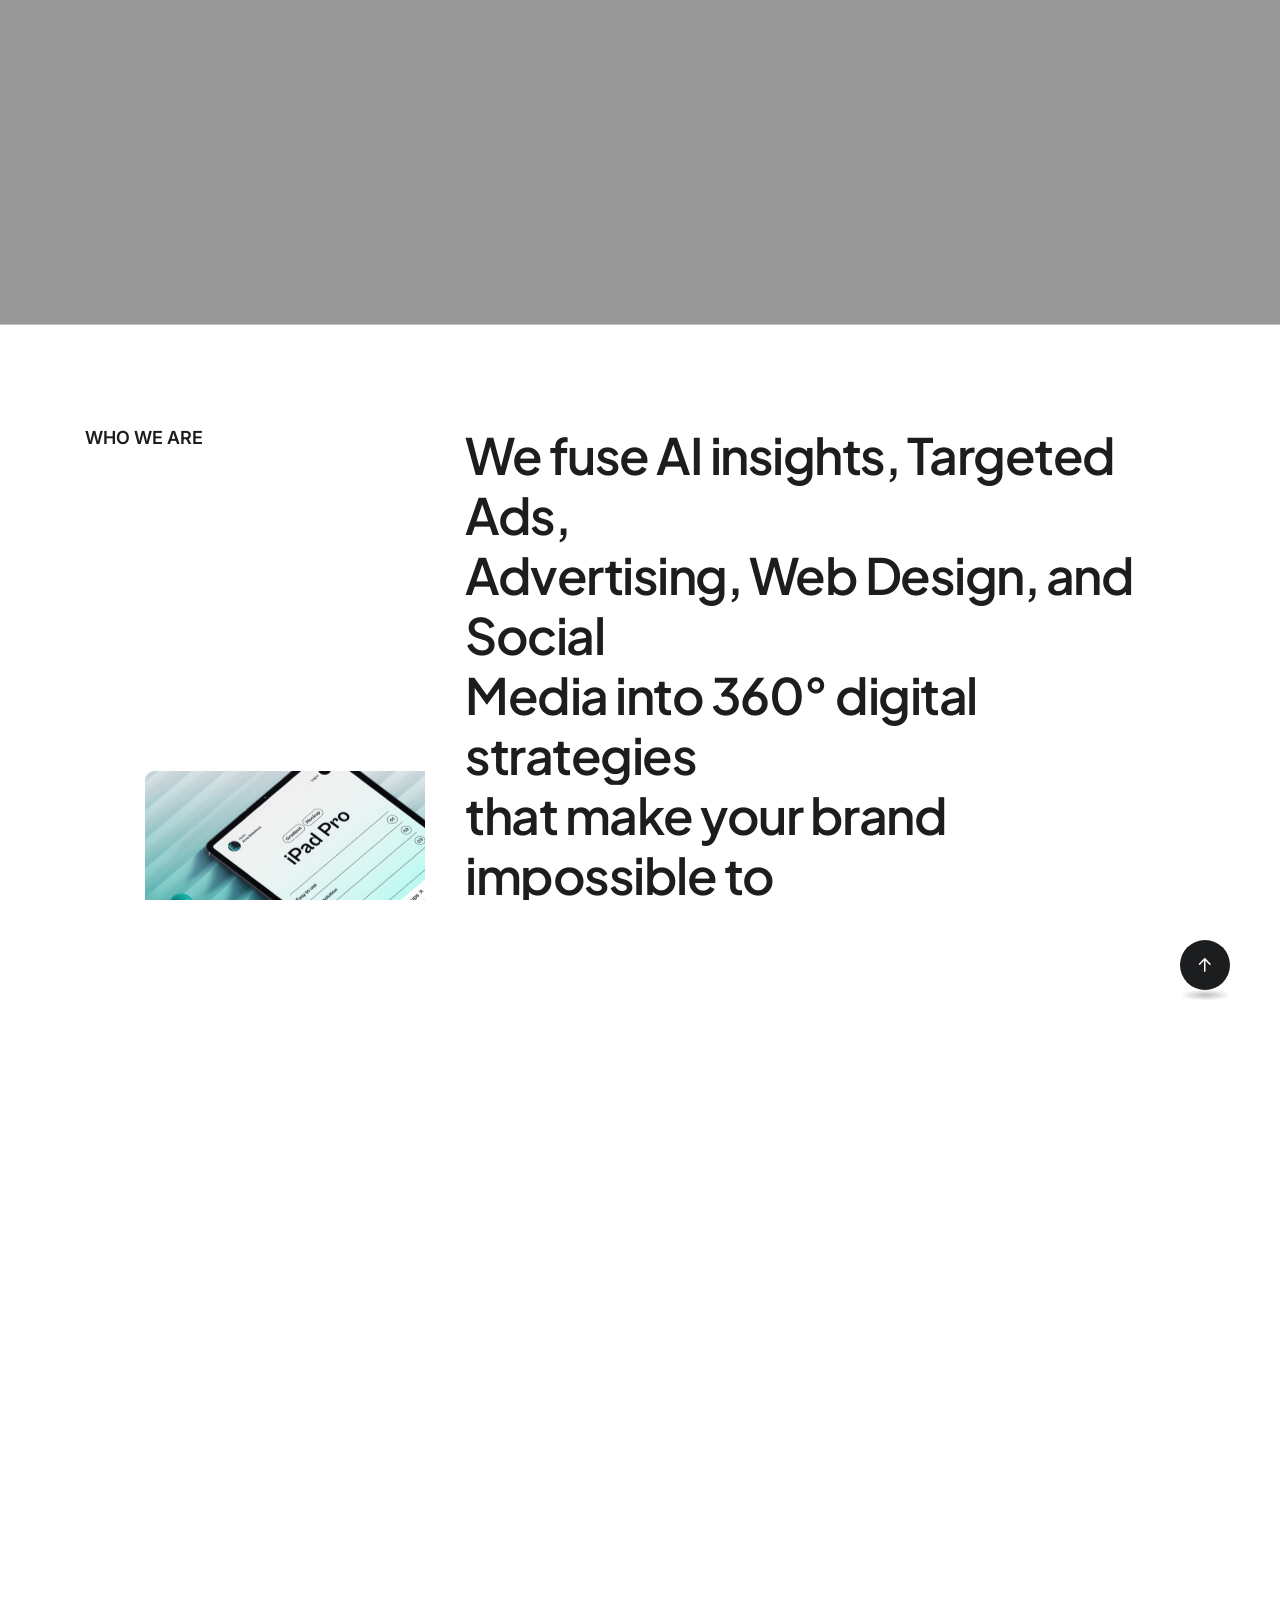
==== index.html @ 18d7c1dc "Initial commit: Hero section redesign" ====
<!doctype html>
<html class="no-js" lang="zxx">

<head>
    <meta charset="utf-8">
    <meta http-equiv="x-ua-compatible" content="ie=edge">
    <title>Dexze | AI-Powered 360° Creative Studio</title>
    <meta name="description"
        content="Dexze is a full-service creative agency specializing in branding, UI/UX design, website development, digital marketing, and creative production for modern businesses.">
    <meta name="keywords"
        content="creative agency, branding agency, UI/UX design, web development, digital marketing, creative production,branding agency, brand strategy agency, brand identity design, brand development company, brand strategy services, branding agency for startups, brand identity design services, brand strategy consulting, startup branding agency, brand positioning services, brand naming services, brand guidelines design, brand storytelling services, graphic design, logo design, brand strategy, digital agency, marketing agency, creative services,
    branding agency for startups, brand strategy agency, brand identity design agency, corporate branding agency, brand development company, brand strategy consulting services, brand identity design services, startup branding agency India, brand positioning strategy services, brand transformation agency, brand storytelling agency, graphic design agency, creative design agency, brand design agency, 
    logo design agency, marketing collateral design services, brochure design agency, packaging design services, corporate design agency, visual identity design services, UI UX design agency, product design agency, digital product design services, SaaS UI UX design agency, mobile app UX design services, enterprise UX design agency, website UX optimization services, product UX design company, 
    website development company, custom website development, web design agency, startup website development company, ecommerce website development company, corporate website design services, custom web application development, business website development services, mobile app development company, hybrid mobile app development, custom mobile app development, startup app development company, SaaS mobile app development, enterprise mobile app development, iOS and Android app development services, performance marketing agency, performance marketing services, ROI driven marketing agency, Google Ads management agency, Facebook ads marketing agency, PPC marketing services, lead generation marketing agency, paid advertising management services, growth marketing agency, social media marketing agency, social media management services, Instagram marketing agency, LinkedIn marketing services, social media advertising agency, social media growth agency, social media branding services, video production company, commercial video production, corporate video production, brand video production agency, promotional video, production services, UGC videos, content creation, social media video production company, product video production services, advertising video production, content production agency, creative production company, brand content creation agency, social media content production, marketing content creation services, personal branding agency, CEO personal branding services, LinkedIn personal branding services, executive branding agency, founder branding services, startup branding agency, startup marketing agency, startup product design agency, startup website development company, startup digital marketing agency, creative agency in India, branding agency in India, UI UX design agency in India, digital marketing agency India, video production company India.">
    <meta name="author" content="Dexze">
    <meta name="viewport" content="width=device-width, initial-scale=1">

    <link rel="shortcut icon" type="image/x-icon" href="assets/img/logo/favicon.png" <!-- Place favicon.ico in the root
        directory -->

    <!--<< Bootstrap min.css >>-->
    <link rel="stylesheet" href="assets/css/bootstrap.min.css">
    <!--<< magnific-popup.css >>-->
    <link rel="stylesheet" href="assets/css/magnific-popup.css">
    <!--<< fontawesome-all.min.css >>-->
    <link rel="stylesheet" href="assets/css/fontawesome-all.min.css">
    <!--<< swiper-bundle.min.css >>-->
    <link rel="stylesheet" href="assets/css/swiper-bundle.min.css">
    <!--<< odometer.css >>-->
    <link rel="stylesheet" href="assets/css/odometer.css">
    <!--<< ion.rangeSlider.min.css >>-->
    <link rel="stylesheet" href="assets/css/ion.rangeSlider.min.css">
    <!--<< effect-slicer.css >>-->
    <link rel="stylesheet" href="assets/css/effect-slicer.css">
    <!--<< animate.css >>-->
    <link rel="stylesheet" href="assets/css/animate.css">
    <!--<< default.css >>-->
    <link rel="stylesheet" href="assets/css/defauls-spacing.css">
    <!--<< main.css >>-->
    <link rel="stylesheet" href="assets/css/main.css">

    <style>
        .td-hero-btn-black {
            display: inline-block;
            background-color: #000;
            color: #fff !important;
            padding: 16px 40px;
            border-radius: 50px;
            font-weight: 600;
            text-transform: uppercase;
            font-size: 16px;
            letter-spacing: 1px;
            transition: all 0.3s ease;
            border: 2px solid #000;
            text-decoration: none;
            line-height: 1;
        }

        .td-hero-btn-black:hover {
            background-color: #fff;
            color: #000 !important;
            border-color: #000;
            transform: translateY(-3px);
            box-shadow: 0 10px 20px rgba(0, 0, 0, 0.1);
        }
    </style>
</head>

<body>




    <!-- Scroll-top -->
    <button class="scroll__top scroll-to-target" data-target="html">
        <i class="fa-sharp fa-regular fa-arrow-up"></i>
    </button>
    <!-- Scroll-top-end-->

    <div id="smooth-wrapper">
        <div id="smooth-content">
            <!-- main-area -->
            <main>
                <!-- td-hero-area-start -->
                <div class="td-hero-area td-hero-spacing p-relative fix z-index-1">
                    <div class="td-hero-video-wrap">
                        <video autoplay muted loop playsinline class="td-hero-video">
                            <source src="assets/dexze-home.mp4" type="video/mp4">
                        </video>
                        <div class="td-hero-video-overlay"></div>
                    </div>
                    <!-- <div class="hero-top-contact">
                        <a href="contact.html">CONTACT US ></a>
                    </div> -->
                    <div class="container-fluid">
                        <div class="row justify-content-center align-items-center" style="min-height: 100vh;">
                            <div class="col-12">
                                <div class="td-hero-content">
                                    <div class="td-hero-title text-center  wow fadeInUp" data-wow-delay=".5s"
                                        data-wow-duration="1s">
                                        <h1 class="td-hero-dexze-text">DEXZE</h1>
                                    </div>
                                </div>
                            </div>
                        </div>
                    </div>

                    <div class="pill-navbar-wrap">
                        <div class="pill-navbar">
                            <div class="pill-group">
                                <a href="index.html" class="pill-link">Home</a>
                                <a href="about.html" class="pill-link">About</a>
                                <a href="service.html" class="pill-link">Services</a>
                                <a href="work.html" class="pill-link">Work</a>
                                <a href="contact.html" class="pill-link">Contact</a>
                            </div>
                            <div class="pill-group">
                                <a href="contact.html" class="pill-link">Let's Talk</a>
                            </div>
                        </div>
                    </div>
                </div>
                <!-- td-hero-area-end -->

                <!-- td-about-area-start -->
                <div class="td-about-area pt-150 pb-50">
                    <div class="container">
                        <div class="row">
                            <div class="col-lg-4">
                                <div class="td-about-left mb-30">
                                    <span>WHO WE ARE</span>
                                    <div class="td-about-left-thumb ml-60 fix td-rounded-10">
                                        <img data-speed=".9" src="assets/img/about/thumb.jpg" alt="">
                                    </div>
                                </div>
                            </div>
                            <div class="col-lg-8">
                                <div class="td-about-content mb-30">
                                    <h2 class="td-about-title mb-30 td-text-invert">We fuse AI insights, Targeted Ads,
                                        Advertising, Web Design, and Social Media into 360° digital strategies that make
                                        your brand impossible to ignore.
                                    </h2>
                                    <p class="mb-45">Your marketing shouldn't feel disconnected. From cinematic video
                                        production and targeted advertising to complete web and social ecosystems, we
                                        bring your entire digital presence under one roof. We use cutting-edge AI to
                                        streamline your creative assets and maximize your ROI across every platform.</p>
                                    <div class="td-btn-group mb-35">
                                        <a class="td-btn-circle" href="about.html">
                                            <i class="fa-solid fa-arrow-right"></i>
                                        </a>
                                        <a class="td-btn-2 td-btn-primary" href="about.html">ABOUT US</a>
                                        <a class="td-btn-circle" href="about.html">
                                            <i class="fa-solid fa-arrow-right"></i>
                                        </a>
                                    </div>
                                    <div class="td-about-thumb-wrap d-flex align-items-center justify-content-end">
                                        <div class="mr-150 td-about-shape">
                                            <img class="td-live-anim-spin" src="assets/img/about/shape.png" alt="">
                                        </div>
                                        <div class="td-about-thumb fix td-rounded-10">
                                            <img data-speed=".9" src="assets/img/about/thumb-2.jpg" alt="">
                                        </div>
                                    </div>
                                </div>
                            </div>
                        </div>
                    </div>
                </div>
                <!-- td-about-area-end -->

                <!-- td-service-6-area-start -->
                <div class="td-service-6-area pt-150 pb-200">
                    <div class="container">
                        <div class="row align-items-end">
                            <div class="col-lg-8">
                                <div class="td-service-6-title-wrap mb-30">
                                    <span class="td-section-6-subtitle mb-20 d-inline-block">OUR SERVICES</span>
                                    <h2 class="td-section-6-bigtitle td-text-opacity"><a
                                            style="color: black;">EXPLORE<br> OUR SERVICE</a></h2>
                                </div>
                            </div>
                            <div class="col-lg-4">
                                <div class="td-service-6-title-text mr-80 mb-35">
                                    <p class="td-section-6-text mb-30">We're a AI-powered 360 creative studio
                                        fueled by passion and innovation. </p>
                                    <p class="td-section-6-text">We exist to make creative work matter & where strategy,
                                        craft, and culture come together for brands that want to leave a mark. </p>
                                </div>
                            </div>
                            <div class="col-12 pt-55">
                                <div class="td-service-6-item">
                                    <div class="row">
                                        <div class="col-lg-5">
                                            <div class="td-service-6-item-title mb-15">
                                                <span class="d-inline-block mr-80">01</span>
                                                <h3>SEO<br> Marketing</h3>
                                            </div>
                                        </div>
                                        <div class="col-lg-5">
                                            <div class="td-service-6-text mb-15">
                                                <p>We immerse ourselves in your issues and we put our<br>
                                                    knowledge and expertise at your service</p>
                                            </div>
                                        </div>
                                        <div class="col-lg-2">
                                            <div class="td-service-6-btn text-lg-center mb-15">
                                                <a href="service-details.html">
                                                    <svg width="14" height="14" viewBox="0 0 14 14" fill="none"
                                                        xmlns="http://www.w3.org/2000/svg">
                                                        <path d="M1 13L13 1" stroke="#063231" stroke-width="1.5"
                                                            stroke-linecap="round" stroke-linejoin="round" />
                                                        <path d="M1 1H13V13" stroke="#063231" stroke-width="1.5"
                                                            stroke-linecap="round" stroke-linejoin="round" />
                                                    </svg>
                                                </a>
                                            </div>
                                        </div>
                                    </div>
                                </div>
                                <div class="td-service-6-item">
                                    <div class="row">
                                        <div class="col-lg-5">
                                            <div class="td-service-6-item-title mb-15">
                                                <span class="d-inline-block mr-80">02</span>
                                                <h3>Social<br> Marketing</h3>
                                            </div>
                                        </div>
                                        <div class="col-lg-5">
                                            <div class="td-service-6-text mb-15">
                                                <p>We immerse ourselves in your issues and we put our<br>
                                                    knowledge and expertise at your service</p>
                                            </div>
                                        </div>
                                        <div class="col-lg-2">
                                            <div class="td-service-6-btn text-lg-center mb-15">
                                                <a href="service-details.html">
                                                    <svg width="14" height="14" viewBox="0 0 14 14" fill="none"
                                                        xmlns="http://www.w3.org/2000/svg">
                                                        <path d="M1 13L13 1" stroke="#063231" stroke-width="1.5"
                                                            stroke-linecap="round" stroke-linejoin="round" />
                                                        <path d="M1 1H13V13" stroke="#063231" stroke-width="1.5"
                                                            stroke-linecap="round" stroke-linejoin="round" />
                                                    </svg>
                                                </a>
                                            </div>
                                        </div>
                                    </div>
                                </div>
                                <div class="td-service-6-item">
                                    <div class="row">
                                        <div class="col-lg-5">
                                            <div class="td-service-6-item-title mb-15">
                                                <span class="d-inline-block mr-80">03</span>
                                                <h3>Content<br> Marketing</h3>
                                            </div>
                                        </div>
                                        <div class="col-lg-5">
                                            <div class="td-service-6-text mb-15">
                                                <p>We immerse ourselves in your issues and we put our<br>
                                                    knowledge and expertise at your service</p>
                                            </div>
                                        </div>
                                        <div class="col-lg-2">
                                            <div class="td-service-6-btn text-lg-center mb-15">
                                                <a href="service-details.html">
                                                    <svg width="14" height="14" viewBox="0 0 14 14" fill="none"
                                                        xmlns="http://www.w3.org/2000/svg">
                                                        <path d="M1 13L13 1" stroke="#063231" stroke-width="1.5"
                                                            stroke-linecap="round" stroke-linejoin="round" />
                                                        <path d="M1 1H13V13" stroke="#063231" stroke-width="1.5"
                                                            stroke-linecap="round" stroke-linejoin="round" />
                                                    </svg>
                                                </a>
                                            </div>
                                        </div>
                                    </div>
                                </div>
                                <div class="td-service-6-item">
                                    <div class="row">
                                        <div class="col-lg-5">
                                            <div class="td-service-6-item-title mb-15">
                                                <span class="d-inline-block mr-80">04</span>
                                                <h3>Email<br> Marketing</h3>
                                            </div>
                                        </div>
                                        <div class="col-lg-5">
                                            <div class="td-service-6-text mb-15">
                                                <p>We immerse ourselves in your issues and we put our<br>
                                                    knowledge and expertise at your service</p>
                                            </div>
                                        </div>
                                        <div class="col-lg-2">
                                            <div class="td-service-6-btn text-lg-center mb-15">
                                                <a href="service-details.html">
                                                    <svg width="14" height="14" viewBox="0 0 14 14" fill="none"
                                                        xmlns="http://www.w3.org/2000/svg">
                                                        <path d="M1 13L13 1" stroke="#063231" stroke-width="1.5"
                                                            stroke-linecap="round" stroke-linejoin="round" />
                                                        <path d="M1 1H13V13" stroke="#063231" stroke-width="1.5"
                                                            stroke-linecap="round" stroke-linejoin="round" />
                                                    </svg>
                                                </a>
                                            </div>
                                        </div>
                                    </div>
                                </div>
                                <div class="td-btn-group justify-content-center  td-btn-group-yellow pt-100">
                                    <a class="td-btn-circle" href="service.html">
                                        <i class="fa-solid fa-arrow-right"></i>
                                    </a>
                                    <a class="td-btn-2 td-btn-primary" href="service.html">View all</a>
                                    <a class="td-btn-circle" href="service.html">
                                        <i class="fa-solid fa-arrow-right"></i>
                                    </a>
                                </div>


                            </div>
                        </div>
                    </div>

                </div>

                <!-- td-service-6-area-end -->
                <!-- td-achievement-area-start -->
                <div class="td-achievement-area include-bg pt-155 pb-130" data-background="assets/img/achivment/bg.jpg">
                    <div class="container">
                        <div class="row justify-content-center mb-60">
                            <div class="col-xl-8 col-lg-10">
                                <div class="td-achievement-title-wrap text-center mb-60 td-title-anim">
                                    <span class="td-section-2-subtitle mb-30 d-block">// Parody working process</span>
                                    <h2 class="td-section-2-title d-inline-block mb-30">Amazing interactive design
                                        and user experience for
                                        better <span>productivity</span></h2>
                                    <div class="td-btn-group justify-content-center  td-btn-group-yellow">
                                        <a class="td-btn-circle" href="contact.html">
                                            <i class="fa-solid fa-arrow-right"></i>
                                        </a>
                                        <a class="td-btn-2 td-btn-primary" href="contact.html">LET’S GET CONNECTED</a>
                                        <a class="td-btn-circle" href="contact.html">
                                            <i class="fa-solid fa-arrow-right"></i>
                                        </a>
                                    </div>
                                </div>
                            </div>
                        </div>
                        <div class="row">
                            <div class="col-lg-3 col-md-6 cil-sm-6 wow fadeInUp" data-wow-delay=".3s"
                                data-wow-duration="1s">
                                <div class="td-achievement-item text-center mb-30">
                                    <img class="mb-20" src="assets/img/achivment/icon.png" alt="">
                                    <p>100% Job Success on <br>Upwork</p>
                                </div>
                            </div>
                            <div class="col-lg-3 col-md-6 cil-sm-6 wow fadeInUp" data-wow-delay=".5s"
                                data-wow-duration="1s">
                                <div class="td-achievement-item text-center mb-30">
                                    <img class="mb-20" src="assets/img/achivment/icon-2.png" alt="">
                                    <p>5 Stars Rating on<br> GoodFirms</p>
                                </div>
                            </div>
                            <div class="col-lg-3 col-md-6 cil-sm-6 wow fadeInUp" data-wow-delay=".7s"
                                data-wow-duration="1s">
                                <div class="td-achievement-item text-center mb-30">
                                    <img class="mb-20" src="assets/img/achivment/icon-3.png" alt="">
                                    <p>Top 100 Global Companies<br> on Clutch</p>
                                </div>
                            </div>
                            <div class="col-lg-3 col-md-6 cil-sm-6 wow fadeInUp" data-wow-delay=".9s"
                                data-wow-duration="1s">
                                <div class="td-achievement-item text-center mb-30">
                                    <img class="mb-20" src="assets/img/achivment/icon-4.png" alt="">
                                    <p>#1 Team in the world<br> on Dribbble</p>
                                </div>
                            </div>
                        </div>
                    </div>
                </div>
                <!-- td-portfolio-area-start -->
                <div class="td-portfolio-area pt-125">
                    <h2 class="td-portfolio-2-bigtitle td-split-text td-split-in-right">Work</h2>
                    <div class="td-portfolio-2-slider-wrap mb-10">
                        <div class="swiper-container td-portfolio-2-slider">
                            <div class="swiper-wrapper slide-transtion">
                                <div class="swiper-slide">
                                    <div class="td-portfolio-2-item p-relative">
                                        <div class="td-portfolio-2-thumb fix">
                                            <img src="assets/img/portfolio/2/thumb.jpg" alt="">
                                        </div>
                                        <div class="td-portfolio-2-content">
                                            <div class="dates mb-10">
                                                <span>2024</span>
                                                <span class="dot"></span>
                                                <span>Parody</span>
                                            </div>
                                            <a class="title" href="portfolio-details.html">Colyfate tent</a>
                                        </div>
                                    </div>
                                </div>
                                <div class="swiper-slide">
                                    <div class="td-portfolio-2-item p-relative">
                                        <div class="td-portfolio-2-thumb fix">
                                            <img src="assets/img/portfolio/2/thumb-2.jpg" alt="">
                                        </div>
                                        <div class="td-portfolio-2-content">
                                            <div class="dates mb-10">
                                                <span>2024</span>
                                                <span class="dot"></span>
                                                <span>Parody</span>
                                            </div>
                                            <a class="title" href="portfolio-details.html">Colyfate tent</a>
                                        </div>
                                    </div>
                                </div>
                                <div class="swiper-slide">
                                    <div class="td-portfolio-2-item p-relative">
                                        <div class="td-portfolio-2-thumb fix">
                                            <img src="assets/img/portfolio/2/thumb-3.jpg" alt="">
                                        </div>
                                        <div class="td-portfolio-2-content">
                                            <div class="dates mb-10">
                                                <span>2024</span>
                                                <span class="dot"></span>
                                                <span>Parody</span>
                                            </div>
                                            <a class="title" href="portfolio-details.html">Colyfate tent</a>
                                        </div>
                                    </div>
                                </div>
                                <div class="swiper-slide">
                                    <div class="td-portfolio-2-item p-relative">
                                        <div class="td-portfolio-2-thumb fix">
                                            <img src="assets/img/portfolio/2/thumb-4.jpg" alt="">
                                        </div>
                                        <div class="td-portfolio-2-content">
                                            <div class="dates mb-10">
                                                <span>2024</span>
                                                <span class="dot"></span>
                                                <span>Parody</span>
                                            </div>
                                            <a class="title" href="portfolio-details.html">Colyfate tent</a>
                                        </div>
                                    </div>
                                </div>
                                <div class="swiper-slide">
                                    <div class="td-portfolio-2-item p-relative">
                                        <div class="td-portfolio-2-thumb fix">
                                            <img src="assets/img/portfolio/2/thumb-5.jpg" alt="">
                                        </div>
                                        <div class="td-portfolio-2-content">
                                            <div class="dates mb-10">
                                                <span>2024</span>
                                                <span class="dot"></span>
                                                <span>Parody</span>
                                            </div>
                                            <a class="title" href="portfolio-details.html">Colyfate tent</a>
                                        </div>
                                    </div>
                                </div>
                                <div class="swiper-slide">
                                    <div class="td-portfolio-2-item p-relative">
                                        <div class="td-portfolio-2-thumb fix">
                                            <img src="assets/img/portfolio/2/thumb-6.jpg" alt="">
                                        </div>
                                        <div class="td-portfolio-2-content">
                                            <div class="dates mb-10">
                                                <span>2024</span>
                                                <span class="dot"></span>
                                                <span>Parody</span>
                                            </div>
                                            <a class="title" href="portfolio-details.html">Colyfate tent</a>
                                        </div>
                                    </div>
                                </div>
                                <div class="swiper-slide">
                                    <div class="td-portfolio-2-item p-relative">
                                        <div class="td-portfolio-2-thumb fix">
                                            <img src="assets/img/portfolio/2/thumb-7.jpg" alt="">
                                        </div>
                                        <div class="td-portfolio-2-content">
                                            <div class="dates mb-10">
                                                <span>2024</span>
                                                <span class="dot"></span>
                                                <span>Parody</span>
                                            </div>
                                            <a class="title" href="portfolio-details.html">Colyfate tent</a>
                                        </div>
                                    </div>
                                </div>
                                <div class="swiper-slide">
                                    <div class="td-portfolio-2-item p-relative">
                                        <div class="td-portfolio-2-thumb fix">
                                            <img src="assets/img/portfolio/2/thumb-8.jpg" alt="">
                                        </div>
                                        <div class="td-portfolio-2-content">
                                            <div class="dates mb-10">
                                                <span>2024</span>
                                                <span class="dot"></span>
                                                <span>Parody</span>
                                            </div>
                                            <a class="title" href="portfolio-details.html">Colyfate tent</a>
                                        </div>
                                    </div>
                                </div>
                            </div>
                        </div>
                    </div>
                    <div class="td-portfolio-2-slider-wrap">
                        <div class="swiper-container td-portfolio-2-slider-2" dir="rtl">
                            <div class="swiper-wrapper slide-transtion">
                                <div class="swiper-slide">
                                    <div class="td-portfolio-2-item p-relative">
                                        <div class="td-portfolio-2-thumb fix">
                                            <img src="assets/img/portfolio/2/thumb-7.jpg" alt="">
                                        </div>
                                        <div class="td-portfolio-2-content">
                                            <div class="dates mb-10">
                                                <span>2024</span>
                                                <span class="dot"></span>
                                                <span>Parody</span>
                                            </div>
                                            <a class="title" href="portfolio-details.html">Colyfate tent</a>
                                        </div>
                                    </div>
                                </div>
                                <div class="swiper-slide">
                                    <div class="td-portfolio-2-item p-relative">
                                        <div class="td-portfolio-2-thumb fix">
                                            <img src="assets/img/portfolio/2/thumb-8.jpg" alt="">
                                        </div>
                                        <div class="td-portfolio-2-content">
                                            <div class="dates mb-10">
                                                <span>2024</span>
                                                <span class="dot"></span>
                                                <span>Parody</span>
                                            </div>
                                            <a class="title" href="portfolio-details.html">Colyfate tent</a>
                                        </div>
                                    </div>
                                </div>
                                <div class="swiper-slide">
                                    <div class="td-portfolio-2-item p-relative">
                                        <div class="td-portfolio-2-thumb fix">
                                            <img src="assets/img/portfolio/2/thumb.jpg" alt="">
                                        </div>
                                        <div class="td-portfolio-2-content">
                                            <div class="dates mb-10">
                                                <span>2024</span>
                                                <span class="dot"></span>
                                                <span>Parody</span>
                                            </div>
                                            <a class="title" href="portfolio-details.html">Colyfate tent</a>
                                        </div>
                                    </div>
                                </div>
                                <div class="swiper-slide">
                                    <div class="td-portfolio-2-item p-relative">
                                        <div class="td-portfolio-2-thumb fix">
                                            <img src="assets/img/portfolio/2/thumb-2.jpg" alt="">
                                        </div>
                                        <div class="td-portfolio-2-content">
                                            <div class="dates mb-10">
                                                <span>2024</span>
                                                <span class="dot"></span>
                                                <span>Parody</span>
                                            </div>
                                            <a class="title" href="portfolio-details.html">Colyfate tent</a>
                                        </div>
                                    </div>
                                </div>
                                <div class="swiper-slide">
                                    <div class="td-portfolio-2-item p-relative">
                                        <div class="td-portfolio-2-thumb fix">
                                            <img src="assets/img/portfolio/2/thumb-3.jpg" alt="">
                                        </div>
                                        <div class="td-portfolio-2-content">
                                            <div class="dates mb-10">
                                                <span>2024</span>
                                                <span class="dot"></span>
                                                <span>Parody</span>
                                            </div>
                                            <a class="title" href="portfolio-details.html">Colyfate tent</a>
                                        </div>
                                    </div>
                                </div>
                                <div class="swiper-slide">
                                    <div class="td-portfolio-2-item p-relative">
                                        <div class="td-portfolio-2-thumb fix">
                                            <img src="assets/img/portfolio/2/thumb-4.jpg" alt="">
                                        </div>
                                        <div class="td-portfolio-2-content">
                                            <div class="dates mb-10">
                                                <span>2024</span>
                                                <span class="dot"></span>
                                                <span>Parody</span>
                                            </div>
                                            <a class="title" href="portfolio-details.html">Colyfate tent</a>
                                        </div>
                                    </div>
                                </div>
                                <div class="swiper-slide">
                                    <div class="td-portfolio-2-item p-relative">
                                        <div class="td-portfolio-2-thumb fix">
                                            <img src="assets/img/portfolio/2/thumb-5.jpg" alt="">
                                        </div>
                                        <div class="td-portfolio-2-content">
                                            <div class="dates mb-10">
                                                <span>2024</span>
                                                <span class="dot"></span>
                                                <span>Parody</span>
                                            </div>
                                            <a class="title" href="portfolio-details.html">Colyfate tent</a>
                                        </div>
                                    </div>
                                </div>
                                <div class="swiper-slide">
                                    <div class="td-portfolio-2-item p-relative">
                                        <div class="td-portfolio-2-thumb fix">
                                            <img src="assets/img/portfolio/2/thumb-6.jpg" alt="">
                                        </div>
                                        <div class="td-portfolio-2-content">
                                            <div class="dates mb-10">
                                                <span>2024</span>
                                                <span class="dot"></span>
                                                <span>Parody</span>
                                            </div>
                                            <a class="title" href="portfolio-details.html">Colyfate tent</a>
                                        </div>
                                    </div>
                                </div>
                            </div>
                        </div>
                    </div>
                </div>
                <!-- td-portfolio-area-end -->

                <!-- td-counter-area-start -->
                <div class="td-counter-area td-counter-2-wrap pt-200 pb-160">
                    <div class="container">
                        <div class="row gx-0">
                            <div class="col-xl-3 col-lg-6 col-md-6">
                                <div class="td-counter-4-item p-relative">
                                    <h2 class="title mb-135"><span class="odometer" data-count="500">0</span>+</h2>
                                    <div class="d-flex align-items-center justify-content-between">
                                        <h5 class="position">01</h5>
                                        <span class="para">Projects<br> completed</span>
                                    </div>
                                </div>
                            </div>
                            <div class="col-xl-3 col-lg-6 col-md-6">
                                <div class="td-counter-4-item p-relative">
                                    <h2 class="title mb-135"><span class="odometer" data-count="15">0</span>+</h2>
                                    <div class="d-flex align-items-center justify-content-between">
                                        <h5 class="position">02</h5>
                                        <span class="para">Years of <br> experience</span>
                                    </div>
                                </div>
                            </div>
                            <div class="col-xl-3 col-lg-6 col-md-6">
                                <div class="td-counter-4-item p-relative">
                                    <h2 class="title mb-135"><span class="odometer" data-count="2">0</span>K+</h2>
                                    <div class="d-flex align-items-center justify-content-between">
                                        <h5 class="position">03</h5>
                                        <span class="para">Happy <br> customers</span>
                                    </div>
                                </div>
                            </div>
                            <div class="col-xl-3 col-lg-6 col-md-6">
                                <div class="td-counter-4-item p-relative">
                                    <h2 class="title mb-135"><span class="odometer" data-count="5">0</span>+</h2>
                                    <div class="d-flex align-items-center justify-content-between">
                                        <h5 class="position">04</h5>
                                        <span class="para">Award <br> winning</span>
                                    </div>
                                </div>
                            </div>
                        </div>
                    </div>
                </div>
                <!-- td-counter-area-end -->


            </main>
            <!-- main-area-end -->

            <!-- footer-area-start -->
            <footer>
                <div class="td-footer-area pt-110 pb-15 td-footer-3-bg">
                    <div class="container">
                        <div class="row">
                            <div class="col-lg-6 mb-30">
                                <div class="td-footer-3-widget">
                                    <h2 class="td-footer-3-bigtitle">Entrust design<br> to <span>professionals</span>
                                    </h2>
                                </div>
                            </div>
                            <div class="col-lg-3 col-md-6 mb-30">
                                <div class="td-footer-3-widget">
                                    <h4 class="td-footer-3-title mb-15">INDIA</h4>
                                    <a class="links mb-40 d-inline-block" href="#">Hyderabad —<br> 785 15h Street,
                                        Office 478<br> Berlin, De 81566</a>
                                    <div class="td-footer-3-social">
                                        <a href="#"><i class="fa-brands fa-facebook-f"></i></a>
                                        <a href="#">
                                            <svg width="13" height="13" viewBox="0 0 16 16" fill="none"
                                                xmlns="http://www.w3.org/2000/svg">
                                                <path
                                                    d="M9.33161 6.77486L15.1688 0H13.7856L8.71722 5.8826L4.66907 0H0L6.12155 8.89546L0 16H1.38336L6.73581 9.78785L11.0109 16H15.68L9.33148 6.77486H9.33187H9.33161ZM7.43696 8.97374L6.81669 8.088L1.88171 1.03969H4.00634L7.98902 6.72789L8.60929 7.61362L13.7863 15.0074H11.6616L7.43709 8.974V8.97361L7.43696 8.97374Z"
                                                    fill="currentColor" />
                                            </svg>
                                        </a>
                                        <a href="#"><i class="fa-brands fa-linkedin-in"></i></a>
                                        <a href="#"><i class="fa-brands fa-instagram"></i></a>
                                    </div>
                                </div>
                            </div>
                            <div class="col-lg-3 col-md-6 mb-30">
                                <div class="td-footer-3-widget">
                                    <h4 class="td-footer-3-title mb-15">Say hello!</h4>
                                    <a class="links links-3 d-block mb-5" href="#">hello@dexze.com</a>
                                    <a class="links-2" href="tel:+1234567890">+91 888 666 9630</a>
                                </div>
                            </div>
                        </div>
                    </div>
                    <div class="container-fluid">
                        <div class="row">
                            <div class="col-lg-12">
                                <div class="text-center pt-20">
                                    <h2 class="td-footer-3-middle-title">D E X Z E </h2>
                                </div>
                            </div>
                        </div>
                    </div>
                    <div class="container">
                        <div class="row">
                            <div class="col-lg-8">
                                <div class="td-footer-3-menu mb-30">
                                    <ul>
                                        <li><a href="index.html">Home </a></li>
                                        <li><a href="service.html">What we do</a></li>
                                        <li><a href="about.html">About</a></li>
                                        <li><a href="#">Contact</a></li>
                                    </ul>
                                </div>
                            </div>
                            <div class="col-lg-4">
                                <div class="td-footer-3-copyright mb-30">
                                    <p>© 2026 <a href="https://dexze.com/">Dexze.</a> All Rights Reserved.</p>
                                </div>
                            </div>
                        </div>
                    </div>
                </div>
            </footer>


            <!-- footer-area-end -->
        </div>
    </div>



    <!-- JS here -->
    <!--<< jquery.Js >>-->
    <script src="assets/js/vendor/jquery.js"></script>
    <!--<< bootstrap.min.Js >>-->
    <script src="assets/js/bootstrap.min.js"></script>
    <!--<< gsap.Js >>-->
    <script src="assets/js/jsap/gsap.js"></script>
    <!--<< gsap-scroll-smoother.Js >>-->
    <script src="assets/js/jsap/gsap-scroll-smoother.js"></script>
    <!--<< gsap-scroll-trigger.Js >>-->
    <script src="assets/js/jsap/gsap-scroll-trigger.js"></script>
    <!--<< gsap-scroll-to-plugin.Js >>-->
    <script src="assets/js/jsap/gsap-scroll-to-plugin.js"></script>
    <!--<< gsap-split-text.Js >>-->
    <script src="assets/js/jsap/gsap-split-text.js"></script>
    <!--<< isotope.pkgd.min.Js >>-->
    <script src="assets/js/isotope.pkgd.min.js"></script>
    <!--<< ion.rangeSlider.min.Js >>-->
    <script src="assets/js/ion.rangeSlider.min.js"></script>
    <!--<< effect-slicer.Js >>-->
    <script src="assets/js/effect-slicer.js"></script>
    <!--<< imagesloaded.pkgd.min.Js >>-->
    <script src="assets/js/imagesloaded.pkgd.min.js"></script>
    <!--<< jquery.magnific-popup.min.Js >>-->
    <script src="assets/js/jquery.magnific-popup.min.js"></script>
    <!--<< jquery.odometer.min.Js >>-->
    <script src="assets/js/jquery.odometer.min.js"></script>
    <!--<< jquery-appear.Js >>-->
    <script src="assets/js/jquery-appear.js"></script>
    <!--<< swiper-bundle.min.Js >>-->
    <script src="assets/js/swiper-bundle.min.js"></script>
    <!--<< jquery.nice-select.min.Js >>-->
    <script src="assets/js/nice-select.js"></script>
    <!--<< wow.Js >>-->
    <script src="assets/js/wow.js"></script>
    <!--<< ajax-form.Js >>-->
    <script src="assets/js/ajax-form.js"></script>
    <!--<< main.Js >>-->
    <script src="assets/js/main.js"></script>
    <script>
        document.addEventListener('DOMContentLoaded', function () {
            // ========== Hero Video Parallax ==========
            const video = document.querySelector('.td-hero-video');

            if (video) {
                const isTouchDevice = 'ontouchstart' in window || navigator.maxTouchPoints > 0;

                if (!isTouchDevice) {
                    let targetX = 0;
                    let currentX = 0;

                    document.addEventListener('mousemove', (e) => {
                        targetX = (e.clientX / window.innerWidth - 0.5) * 160;
                    });

                    function animate() {
                        currentX += (targetX - currentX) * 0.08;
                        video.style.transform =
                            `scale(1.15) translate(${currentX}px, 0px)`;
                        requestAnimationFrame(animate);
                    }
                    animate();
                }
            }

            // Smooth Sticky Pill Navbar Logic (GSAP Pinning)
            const pillNavbar = document.querySelector('.pill-navbar-wrap');
            if (pillNavbar) {
                ScrollTrigger.create({
                    trigger: pillNavbar,
                    start: "top 20px", // Sticks when it reaches 20px from top
                    pin: true,
                    pinSpacing: false, // Don't push following content
                    endTrigger: "html",
                    end: "bottom bottom",
                    onEnter: () => pillNavbar.classList.add('is-sticky'),
                    onLeaveBack: () => pillNavbar.classList.remove('is-sticky'),
                });
            }
        });
    </script>
</body>

</html>
---- assets/css/ion.rangeSlider.min.css ----
/*! jQuery UI - v1.13.2 - 2022-07-14
* http://jqueryui.com
* Includes: core.css, accordion.css, autocomplete.css, menu.css, button.css, controlgroup.css, checkboxradio.css, datepicker.css, dialog.css, draggable.css, resizable.css, progressbar.css, selectable.css, selectmenu.css, slider.css, sortable.css, spinner.css, tabs.css, tooltip.css, theme.css
* To view and modify this theme, visit http://jqueryui.com/themeroller/?ffDefault=Arial%2CHelvetica%2Csans-serif&fsDefault=1em&fwDefault=normal&cornerRadius=3px&bgColorHeader=e9e9e9&bgTextureHeader=flat&borderColorHeader=dddddd&fcHeader=333333&iconColorHeader=444444&bgColorContent=ffffff&bgTextureContent=flat&borderColorContent=dddddd&fcContent=333333&iconColorContent=444444&bgColorDefault=f6f6f6&bgTextureDefault=flat&borderColorDefault=c5c5c5&fcDefault=454545&iconColorDefault=777777&bgColorHover=ededed&bgTextureHover=flat&borderColorHover=cccccc&fcHover=2b2b2b&iconColorHover=555555&bgColorActive=007fff&bgTextureActive=flat&borderColorActive=003eff&fcActive=ffffff&iconColorActive=ffffff&bgColorHighlight=fffa90&bgTextureHighlight=flat&borderColorHighlight=dad55e&fcHighlight=777620&iconColorHighlight=777620&bgColorError=fddfdf&bgTextureError=flat&borderColorError=f1a899&fcError=5f3f3f&iconColorError=cc0000&bgColorOverlay=aaaaaa&bgTextureOverlay=flat&bgImgOpacityOverlay=0&opacityOverlay=30&bgColorShadow=666666&bgTextureShadow=flat&bgImgOpacityShadow=0&opacityShadow=30&thicknessShadow=5px&offsetTopShadow=0px&offsetLeftShadow=0px&cornerRadiusShadow=8px
* Copyright jQuery Foundation and other contributors; Licensed MIT */

/* Layout helpers
----------------------------------*/
.ui-helper-hidden {
	display: none;
}
.ui-helper-hidden-accessible {
	border: 0;
	clip: rect(0 0 0 0);
	height: 1px;
	margin: -1px;
	overflow: hidden;
	padding: 0;
	position: absolute;
	width: 1px;
}
.ui-helper-reset {
	margin: 0;
	padding: 0;
	border: 0;
	outline: 0;
	line-height: 1.3;
	text-decoration: none;
	font-size: 100%;
	list-style: none;
}
.ui-helper-clearfix:before,
.ui-helper-clearfix:after {
	content: "";
	display: table;
	border-collapse: collapse;
}
.ui-helper-clearfix:after {
	clear: both;
}
.ui-helper-zfix {
	width: 100%;
	height: 100%;
	top: 0;
	left: 0;
	position: absolute;
	opacity: 0;
}

.ui-front {
	z-index: 100;
}


/* Interaction Cues
----------------------------------*/
.ui-state-disabled {
	cursor: default !important;
	pointer-events: none;
}


/* Icons
----------------------------------*/
.ui-icon {
	display: inline-block;
	vertical-align: middle;
	margin-top: -.25em;
	position: relative;
	text-indent: -99999px;
	overflow: hidden;
	background-repeat: no-repeat;
}

.ui-widget-icon-block {
	left: 50%;
	margin-left: -8px;
	display: block;
}

/* Misc visuals
----------------------------------*/

/* Overlays */
.ui-widget-overlay {
	position: fixed;
	top: 0;
	left: 0;
	width: 100%;
	height: 100%;
}
.ui-accordion .ui-accordion-header {
	display: block;
	cursor: pointer;
	position: relative;
	margin: 2px 0 0 0;
	padding: .5em .5em .5em .7em;
	font-size: 100%;
}
.ui-accordion .ui-accordion-content {
	padding: 1em 2.2em;
	border-top: 0;
	overflow: auto;
}
.ui-autocomplete {
	position: absolute;
	top: 0;
	left: 0;
	cursor: default;
}
.ui-menu {
	list-style: none;
	padding: 0;
	margin: 0;
	display: block;
	outline: 0;
}
.ui-menu .ui-menu {
	position: absolute;
}
.ui-menu .ui-menu-item {
	margin: 0;
	cursor: pointer;
	/* support: IE10, see #8844 */
	list-style-image: url("[data-uri]");
}
.ui-menu .ui-menu-item-wrapper {
	position: relative;
	padding: 3px 1em 3px .4em;
}
.ui-menu .ui-menu-divider {
	margin: 5px 0;
	height: 0;
	font-size: 0;
	line-height: 0;
	border-width: 1px 0 0 0;
}
.ui-menu .ui-state-focus,
.ui-menu .ui-state-active {
	margin: -1px;
}

/* icon support */
.ui-menu-icons {
	position: relative;
}
.ui-menu-icons .ui-menu-item-wrapper {
	padding-left: 2em;
}

/* left-aligned */
.ui-menu .ui-icon {
	position: absolute;
	top: 0;
	bottom: 0;
	left: .2em;
	margin: auto 0;
}

/* right-aligned */
.ui-menu .ui-menu-icon {
	left: auto;
	right: 0;
}
.ui-button {
	padding: .4em 1em;
	display: inline-block;
	position: relative;
	line-height: normal;
	margin-right: .1em;
	cursor: pointer;
	vertical-align: middle;
	text-align: center;
	-webkit-user-select: none;
	-moz-user-select: none;
	-ms-user-select: none;
	user-select: none;

	/* Support: IE <= 11 */
	overflow: visible;
}

.ui-button,
.ui-button:link,
.ui-button:visited,
.ui-button:hover,
.ui-button:active {
	text-decoration: none;
}

/* to make room for the icon, a width needs to be set here */
.ui-button-icon-only {
	width: 2em;
	box-sizing: border-box;
	text-indent: -9999px;
	white-space: nowrap;
}

/* no icon support for input elements */
input.ui-button.ui-button-icon-only {
	text-indent: 0;
}

/* button icon element(s) */
.ui-button-icon-only .ui-icon {
	position: absolute;
	top: 50%;
	left: 50%;
	margin-top: -8px;
	margin-left: -8px;
}

.ui-button.ui-icon-notext .ui-icon {
	padding: 0;
	width: 2.1em;
	height: 2.1em;
	text-indent: -9999px;
	white-space: nowrap;

}

input.ui-button.ui-icon-notext .ui-icon {
	width: auto;
	height: auto;
	text-indent: 0;
	white-space: normal;
	padding: .4em 1em;
}

/* workarounds */
/* Support: Firefox 5 - 40 */
input.ui-button::-moz-focus-inner,
button.ui-button::-moz-focus-inner {
	border: 0;
	padding: 0;
}
.ui-controlgroup {
	vertical-align: middle;
	display: inline-block;
}
.ui-controlgroup > .ui-controlgroup-item {
	float: left;
	margin-left: 0;
	margin-right: 0;
}
.ui-controlgroup > .ui-controlgroup-item:focus,
.ui-controlgroup > .ui-controlgroup-item.ui-visual-focus {
	z-index: 9999;
}
.ui-controlgroup-vertical > .ui-controlgroup-item {
	display: block;
	float: none;
	width: 100%;
	margin-top: 0;
	margin-bottom: 0;
	text-align: left;
}
.ui-controlgroup-vertical .ui-controlgroup-item {
	box-sizing: border-box;
}
.ui-controlgroup .ui-controlgroup-label {
	padding: .4em 1em;
}
.ui-controlgroup .ui-controlgroup-label span {
	font-size: 80%;
}
.ui-controlgroup-horizontal .ui-controlgroup-label + .ui-controlgroup-item {
	border-left: none;
}
.ui-controlgroup-vertical .ui-controlgroup-label + .ui-controlgroup-item {
	border-top: none;
}
.ui-controlgroup-horizontal .ui-controlgroup-label.ui-widget-content {
	border-right: none;
}
.ui-controlgroup-vertical .ui-controlgroup-label.ui-widget-content {
	border-bottom: none;
}

/* Spinner specific style fixes */
.ui-controlgroup-vertical .ui-spinner-input {

	/* Support: IE8 only, Android < 4.4 only */
	width: 75%;
	width: calc( 100% - 2.4em );
}
.ui-controlgroup-vertical .ui-spinner .ui-spinner-up {
	border-top-style: solid;
}

.ui-checkboxradio-label .ui-icon-background {
	box-shadow: inset 1px 1px 1px #ccc;
	border-radius: .12em;
	border: none;
}
.ui-checkboxradio-radio-label .ui-icon-background {
	width: 16px;
	height: 16px;
	border-radius: 1em;
	overflow: visible;
	border: none;
}
.ui-checkboxradio-radio-label.ui-checkboxradio-checked .ui-icon,
.ui-checkboxradio-radio-label.ui-checkboxradio-checked:hover .ui-icon {
	background-image: none;
	width: 8px;
	height: 8px;
	border-width: 4px;
	border-style: solid;
}
.ui-checkboxradio-disabled {
	pointer-events: none;
}
.ui-datepicker {
	width: 17em;
	padding: .2em .2em 0;
	display: none;
}
.ui-datepicker .ui-datepicker-header {
	position: relative;
	padding: .2em 0;
}
.ui-datepicker .ui-datepicker-prev,
.ui-datepicker .ui-datepicker-next {
	position: absolute;
	top: 2px;
	width: 1.8em;
	height: 1.8em;
}
.ui-datepicker .ui-datepicker-prev-hover,
.ui-datepicker .ui-datepicker-next-hover {
	top: 1px;
}
.ui-datepicker .ui-datepicker-prev {
	left: 2px;
}
.ui-datepicker .ui-datepicker-next {
	right: 2px;
}
.ui-datepicker .ui-datepicker-prev-hover {
	left: 1px;
}
.ui-datepicker .ui-datepicker-next-hover {
	right: 1px;
}
.ui-datepicker .ui-datepicker-prev span,
.ui-datepicker .ui-datepicker-next span {
	display: block;
	position: absolute;
	left: 50%;
	margin-left: -8px;
	top: 50%;
	margin-top: -8px;
}
.ui-datepicker .ui-datepicker-title {
	margin: 0 2.3em;
	line-height: 1.8em;
	text-align: center;
}
.ui-datepicker .ui-datepicker-title select {
	font-size: 1em;
	margin: 1px 0;
}
.ui-datepicker select.ui-datepicker-month,
.ui-datepicker select.ui-datepicker-year {
	width: 45%;
}
.ui-datepicker table {
	width: 100%;
	font-size: .9em;
	border-collapse: collapse;
	margin: 0 0 .4em;
}
.ui-datepicker th {
	padding: .7em .3em;
	text-align: center;
	font-weight: bold;
	border: 0;
}
.ui-datepicker td {
	border: 0;
	padding: 1px;
}
.ui-datepicker td span,
.ui-datepicker td a {
	display: block;
	padding: .2em;
	text-align: right;
	text-decoration: none;
}
.ui-datepicker .ui-datepicker-buttonpane {
	background-image: none;
	margin: .7em 0 0 0;
	padding: 0 .2em;
	border-left: 0;
	border-right: 0;
	border-bottom: 0;
}
.ui-datepicker .ui-datepicker-buttonpane button {
	float: right;
	margin: .5em .2em .4em;
	cursor: pointer;
	padding: .2em .6em .3em .6em;
	width: auto;
	overflow: visible;
}
.ui-datepicker .ui-datepicker-buttonpane button.ui-datepicker-current {
	float: left;
}

/* with multiple calendars */
.ui-datepicker.ui-datepicker-multi {
	width: auto;
}
.ui-datepicker-multi .ui-datepicker-group {
	float: left;
}
.ui-datepicker-multi .ui-datepicker-group table {
	width: 95%;
	margin: 0 auto .4em;
}
.ui-datepicker-multi-2 .ui-datepicker-group {
	width: 50%;
}
.ui-datepicker-multi-3 .ui-datepicker-group {
	width: 33.3%;
}
.ui-datepicker-multi-4 .ui-datepicker-group {
	width: 25%;
}
.ui-datepicker-multi .ui-datepicker-group-last .ui-datepicker-header,
.ui-datepicker-multi .ui-datepicker-group-middle .ui-datepicker-header {
	border-left-width: 0;
}
.ui-datepicker-multi .ui-datepicker-buttonpane {
	clear: left;
}
.ui-datepicker-row-break {
	clear: both;
	width: 100%;
	font-size: 0;
}

/* RTL support */
.ui-datepicker-rtl {
	direction: rtl;
}
.ui-datepicker-rtl .ui-datepicker-prev {
	right: 2px;
	left: auto;
}
.ui-datepicker-rtl .ui-datepicker-next {
	left: 2px;
	right: auto;
}
.ui-datepicker-rtl .ui-datepicker-prev:hover {
	right: 1px;
	left: auto;
}
.ui-datepicker-rtl .ui-datepicker-next:hover {
	left: 1px;
	right: auto;
}
.ui-datepicker-rtl .ui-datepicker-buttonpane {
	clear: right;
}
.ui-datepicker-rtl .ui-datepicker-buttonpane button {
	float: left;
}
.ui-datepicker-rtl .ui-datepicker-buttonpane button.ui-datepicker-current,
.ui-datepicker-rtl .ui-datepicker-group {
	float: right;
}
.ui-datepicker-rtl .ui-datepicker-group-last .ui-datepicker-header,
.ui-datepicker-rtl .ui-datepicker-group-middle .ui-datepicker-header {
	border-right-width: 0;
	border-left-width: 1px;
}

/* Icons */
.ui-datepicker .ui-icon {
	display: block;
	text-indent: -99999px;
	overflow: hidden;
	background-repeat: no-repeat;
	left: .5em;
	top: .3em;
}
.ui-dialog {
	position: absolute;
	top: 0;
	left: 0;
	padding: .2em;
	outline: 0;
}
.ui-dialog .ui-dialog-titlebar {
	padding: .4em 1em;
	position: relative;
}
.ui-dialog .ui-dialog-title {
	float: left;
	margin: .1em 0;
	white-space: nowrap;
	width: 90%;
	overflow: hidden;
	text-overflow: ellipsis;
}
.ui-dialog .ui-dialog-titlebar-close {
	position: absolute;
	right: .3em;
	top: 50%;
	width: 20px;
	margin: -10px 0 0 0;
	padding: 1px;
	height: 20px;
}
.ui-dialog .ui-dialog-content {
	position: relative;
	border: 0;
	padding: .5em 1em;
	background: none;
	overflow: auto;
}
.ui-dialog .ui-dialog-buttonpane {
	text-align: left;
	border-width: 1px 0 0 0;
	background-image: none;
	margin-top: .5em;
	padding: .3em 1em .5em .4em;
}
.ui-dialog .ui-dialog-buttonpane .ui-dialog-buttonset {
	float: right;
}
.ui-dialog .ui-dialog-buttonpane button {
	margin: .5em .4em .5em 0;
	cursor: pointer;
}
.ui-dialog .ui-resizable-n {
	height: 2px;
	top: 0;
}
.ui-dialog .ui-resizable-e {
	width: 2px;
	right: 0;
}
.ui-dialog .ui-resizable-s {
	height: 2px;
	bottom: 0;
}
.ui-dialog .ui-resizable-w {
	width: 2px;
	left: 0;
}
.ui-dialog .ui-resizable-se,
.ui-dialog .ui-resizable-sw,
.ui-dialog .ui-resizable-ne,
.ui-dialog .ui-resizable-nw {
	width: 7px;
	height: 7px;
}
.ui-dialog .ui-resizable-se {
	right: 0;
	bottom: 0;
}
.ui-dialog .ui-resizable-sw {
	left: 0;
	bottom: 0;
}
.ui-dialog .ui-resizable-ne {
	right: 0;
	top: 0;
}
.ui-dialog .ui-resizable-nw {
	left: 0;
	top: 0;
}
.ui-draggable .ui-dialog-titlebar {
	cursor: move;
}
.ui-draggable-handle {
	-ms-touch-action: none;
	touch-action: none;
}
.ui-resizable {
	position: relative;
}
.ui-resizable-handle {
	position: absolute;
	font-size: 0.1px;
	display: block;
	-ms-touch-action: none;
	touch-action: none;
}
.ui-resizable-disabled .ui-resizable-handle,
.ui-resizable-autohide .ui-resizable-handle {
	display: none;
}
.ui-resizable-n {
	cursor: n-resize;
	height: 7px;
	width: 100%;
	top: -5px;
	left: 0;
}
.ui-resizable-s {
	cursor: s-resize;
	height: 7px;
	width: 100%;
	bottom: -5px;
	left: 0;
}
.ui-resizable-e {
	cursor: e-resize;
	width: 7px;
	right: -5px;
	top: 0;
	height: 100%;
}
.ui-resizable-w {
	cursor: w-resize;
	width: 7px;
	left: -5px;
	top: 0;
	height: 100%;
}
.ui-resizable-se {
	cursor: se-resize;
	width: 12px;
	height: 12px;
	right: 1px;
	bottom: 1px;
}
.ui-resizable-sw {
	cursor: sw-resize;
	width: 9px;
	height: 9px;
	left: -5px;
	bottom: -5px;
}
.ui-resizable-nw {
	cursor: nw-resize;
	width: 9px;
	height: 9px;
	left: -5px;
	top: -5px;
}
.ui-resizable-ne {
	cursor: ne-resize;
	width: 9px;
	height: 9px;
	right: -5px;
	top: -5px;
}
.ui-progressbar {
	height: 2em;
	text-align: left;
	overflow: hidden;
}
.ui-progressbar .ui-progressbar-value {
	margin: -1px;
	height: 100%;
}
.ui-progressbar .ui-progressbar-overlay {
	background: url("[data-uri]");
	height: 100%;
	opacity: 0.25;
}
.ui-progressbar-indeterminate .ui-progressbar-value {
	background-image: none;
}
.ui-selectable {
	-ms-touch-action: none;
	touch-action: none;
}
.ui-selectable-helper {
	position: absolute;
	z-index: 100;
	border: 1px dotted black;
}
.ui-selectmenu-menu {
	padding: 0;
	margin: 0;
	position: absolute;
	top: 0;
	left: 0;
	display: none;
}
.ui-selectmenu-menu .ui-menu {
	overflow: auto;
	overflow-x: hidden;
	padding-bottom: 1px;
}
.ui-selectmenu-menu .ui-menu .ui-selectmenu-optgroup {
	font-size: 1em;
	font-weight: bold;
	line-height: 1.5;
	padding: 2px 0.4em;
	margin: 0.5em 0 0 0;
	height: auto;
	border: 0;
}
.ui-selectmenu-open {
	display: block;
}
.ui-selectmenu-text {
	display: block;
	margin-right: 20px;
	overflow: hidden;
	text-overflow: ellipsis;
}
.ui-selectmenu-button.ui-button {
	text-align: left;
	white-space: nowrap;
	width: 14em;
}
.ui-selectmenu-icon.ui-icon {
	float: right;
	margin-top: 0;
}
.ui-slider {
	position: relative;
	text-align: left;
}
.ui-slider .ui-slider-handle {
	position: absolute;
	z-index: 2;
	width: 1.2em;
	height: 1.2em;
	cursor: pointer;
	-ms-touch-action: none;
	touch-action: none;
}
.ui-slider .ui-slider-range {
	position: absolute;
	z-index: 1;
	font-size: .7em;
	display: block;
	border: 0;
	background-position: 0 0;
}

/* support: IE8 - See #6727 */
.ui-slider.ui-state-disabled .ui-slider-handle,
.ui-slider.ui-state-disabled .ui-slider-range {
	filter: inherit;
}

.ui-slider-horizontal {
	height: .8em;
}
.ui-slider-horizontal .ui-slider-handle {
	top: -.3em;
	margin-left: -.6em;
}
.ui-slider-horizontal .ui-slider-range {
	top: 0;
	height: 100%;
}
.ui-slider-horizontal .ui-slider-range-min {
	left: 0;
}
.ui-slider-horizontal .ui-slider-range-max {
	right: 0;
}

.ui-slider-vertical {
	width: .8em;
	height: 100px;
}
.ui-slider-vertical .ui-slider-handle {
	left: -.3em;
	margin-left: 0;
	margin-bottom: -.6em;
}
.ui-slider-vertical .ui-slider-range {
	left: 0;
	width: 100%;
}
.ui-slider-vertical .ui-slider-range-min {
	bottom: 0;
}
.ui-slider-vertical .ui-slider-range-max {
	top: 0;
}
.ui-sortable-handle {
	-ms-touch-action: none;
	touch-action: none;
}
.ui-spinner {
	position: relative;
	display: inline-block;
	overflow: hidden;
	padding: 0;
	vertical-align: middle;
}
.ui-spinner-input {
	border: none;
	background: none;
	color: inherit;
	padding: .222em 0;
	margin: .2em 0;
	vertical-align: middle;
	margin-left: .4em;
	margin-right: 2em;
}
.ui-spinner-button {
	width: 1.6em;
	height: 50%;
	font-size: .5em;
	padding: 0;
	margin: 0;
	text-align: center;
	position: absolute;
	cursor: default;
	display: block;
	overflow: hidden;
	right: 0;
}
/* more specificity required here to override default borders */
.ui-spinner a.ui-spinner-button {
	border-top-style: none;
	border-bottom-style: none;
	border-right-style: none;
}
.ui-spinner-up {
	top: 0;
}
.ui-spinner-down {
	bottom: 0;
}
.ui-tabs {
	position: relative;/* position: relative prevents IE scroll bug (element with position: relative inside container with overflow: auto appear as "fixed") */
	padding: .2em;
}
.ui-tabs .ui-tabs-nav {
	margin: 0;
	padding: .2em .2em 0;
}
.ui-tabs .ui-tabs-nav li {
	list-style: none;
	float: left;
	position: relative;
	top: 0;
	margin: 1px .2em 0 0;
	border-bottom-width: 0;
	padding: 0;
	white-space: nowrap;
}
.ui-tabs .ui-tabs-nav .ui-tabs-anchor {
	float: left;
	padding: .5em 1em;
	text-decoration: none;
}
.ui-tabs .ui-tabs-nav li.ui-tabs-active {
	margin-bottom: -1px;
	padding-bottom: 1px;
}
.ui-tabs .ui-tabs-nav li.ui-tabs-active .ui-tabs-anchor,
.ui-tabs .ui-tabs-nav li.ui-state-disabled .ui-tabs-anchor,
.ui-tabs .ui-tabs-nav li.ui-tabs-loading .ui-tabs-anchor {
	cursor: text;
}
.ui-tabs-collapsible .ui-tabs-nav li.ui-tabs-active .ui-tabs-anchor {
	cursor: pointer;
}
.ui-tabs .ui-tabs-panel {
	display: block;
	border-width: 0;
	padding: 1em 1.4em;
	background: none;
}
.ui-tooltip {
	padding: 8px;
	position: absolute;
	z-index: 9999;
	max-width: 300px;
}
body .ui-tooltip {
	border-width: 2px;
}
/* Component containers
----------------------------------*/
.ui-widget {
	font-family: Arial,Helvetica,sans-serif;
	font-size: 1em;
}
.ui-widget .ui-widget {
	font-size: 1em;
}
.ui-widget input,
.ui-widget select,
.ui-widget textarea,
.ui-widget button {
	font-family: Arial,Helvetica,sans-serif;
	font-size: 1em;
}
.ui-widget.ui-widget-content {
	border: 1px solid #c5c5c5;
}
.ui-widget-content {
	border: 1px solid #dddddd;
	background: #ffffff;
	color: #333333;
}
.ui-widget-content a {
	color: #333333;
}
.ui-widget-header {
	border: 1px solid #dddddd;
	background: #e9e9e9;
	color: #333333;
	font-weight: bold;
}
.ui-widget-header a {
	color: #333333;
}

/* Interaction states
----------------------------------*/
.ui-state-default,
.ui-widget-content .ui-state-default,
.ui-widget-header .ui-state-default,
.ui-button,

/* We use html here because we need a greater specificity to make sure disabled
works properly when clicked or hovered */
html .ui-button.ui-state-disabled:hover,
html .ui-button.ui-state-disabled:active {
	border: 1px solid #c5c5c5;
	background: #f6f6f6;
	font-weight: normal;
	color: #454545;
}
.ui-state-default a,
.ui-state-default a:link,
.ui-state-default a:visited,
a.ui-button,
a:link.ui-button,
a:visited.ui-button,
.ui-button {
	color: #454545;
	text-decoration: none;
}
.ui-state-hover,
.ui-widget-content .ui-state-hover,
.ui-widget-header .ui-state-hover,
.ui-state-focus,
.ui-widget-content .ui-state-focus,
.ui-widget-header .ui-state-focus,
.ui-button:hover,
.ui-button:focus {
	border: 1px solid #cccccc;
	background: #ededed;
	font-weight: normal;
	color: #2b2b2b;
}
.ui-state-hover a,
.ui-state-hover a:hover,
.ui-state-hover a:link,
.ui-state-hover a:visited,
.ui-state-focus a,
.ui-state-focus a:hover,
.ui-state-focus a:link,
.ui-state-focus a:visited,
a.ui-button:hover,
a.ui-button:focus {
	color: #2b2b2b;
	text-decoration: none;
}

.ui-visual-focus {
	box-shadow: 0 0 3px 1px rgb(94, 158, 214);
}
.ui-state-active,
.ui-widget-content .ui-state-active,
.ui-widget-header .ui-state-active,
a.ui-button:active,
.ui-button:active,
.ui-button.ui-state-active:hover {
	border: 1px solid #003eff;
	background: #007fff;
	font-weight: normal;
	color: #ffffff;
}
.ui-icon-background,
.ui-state-active .ui-icon-background {
	border: #003eff;
	background-color: #ffffff;
}
.ui-state-active a,
.ui-state-active a:link,
.ui-state-active a:visited {
	color: #ffffff;
	text-decoration: none;
}

/* Interaction Cues
----------------------------------*/
.ui-state-highlight,
.ui-widget-content .ui-state-highlight,
.ui-widget-header .ui-state-highlight {
	border: 1px solid #dad55e;
	background: #fffa90;
	color: #777620;
}
.ui-state-checked {
	border: 1px solid #dad55e;
	background: #fffa90;
}
.ui-state-highlight a,
.ui-widget-content .ui-state-highlight a,
.ui-widget-header .ui-state-highlight a {
	color: #777620;
}
.ui-state-error,
.ui-widget-content .ui-state-error,
.ui-widget-header .ui-state-error {
	border: 1px solid #f1a899;
	background: #fddfdf;
	color: #5f3f3f;
}
.ui-state-error a,
.ui-widget-content .ui-state-error a,
.ui-widget-header .ui-state-error a {
	color: #5f3f3f;
}
.ui-state-error-text,
.ui-widget-content .ui-state-error-text,
.ui-widget-header .ui-state-error-text {
	color: #5f3f3f;
}
.ui-priority-primary,
.ui-widget-content .ui-priority-primary,
.ui-widget-header .ui-priority-primary {
	font-weight: bold;
}
.ui-priority-secondary,
.ui-widget-content .ui-priority-secondary,
.ui-widget-header .ui-priority-secondary {
	opacity: .7;
	font-weight: normal;
}
.ui-state-disabled,
.ui-widget-content .ui-state-disabled,
.ui-widget-header .ui-state-disabled {
	opacity: .35;
	background-image: none;
}
/* Icons
----------------------------------*/

/* states and images */
.ui-icon {
	width: 16px;
	height: 16px;
}
.ui-icon,
.ui-widget-content .ui-icon {
	background-image: url("images/ui-icons_444444_256x240.png");
}
.ui-widget-header .ui-icon {
	background-image: url("images/ui-icons_444444_256x240.png");
}
.ui-state-hover .ui-icon,
.ui-state-focus .ui-icon,
.ui-button:hover .ui-icon,
.ui-button:focus .ui-icon {
	background-image: url("images/ui-icons_555555_256x240.png");
}
.ui-state-active .ui-icon,
.ui-button:active .ui-icon {
	background-image: url("images/ui-icons_ffffff_256x240.png");
}
.ui-state-highlight .ui-icon,
.ui-button .ui-state-highlight.ui-icon {
	background-image: url("images/ui-icons_777620_256x240.png");
}
.ui-state-error .ui-icon,
.ui-state-error-text .ui-icon {
	background-image: url("images/ui-icons_cc0000_256x240.png");
}
.ui-button .ui-icon {
	background-image: url("images/ui-icons_777777_256x240.png");
}

/* positioning */
/* Three classes needed to override `.ui-button:hover .ui-icon` */
.ui-icon-blank.ui-icon-blank.ui-icon-blank {
	background-image: none;
}
.ui-icon-caret-1-n { background-position: 0 0; }
.ui-icon-caret-1-ne { background-position: -16px 0; }
.ui-icon-caret-1-e { background-position: -32px 0; }
.ui-icon-caret-1-se { background-position: -48px 0; }
.ui-icon-caret-1-s { background-position: -65px 0; }
.ui-icon-caret-1-sw { background-position: -80px 0; }
.ui-icon-caret-1-w { background-position: -96px 0; }
.ui-icon-caret-1-nw { background-position: -112px 0; }
.ui-icon-caret-2-n-s { background-position: -128px 0; }
.ui-icon-caret-2-e-w { background-position: -144px 0; }
.ui-icon-triangle-1-n { background-position: 0 -16px; }
.ui-icon-triangle-1-ne { background-position: -16px -16px; }
.ui-icon-triangle-1-e { background-position: -32px -16px; }
.ui-icon-triangle-1-se { background-position: -48px -16px; }
.ui-icon-triangle-1-s { background-position: -65px -16px; }
.ui-icon-triangle-1-sw { background-position: -80px -16px; }
.ui-icon-triangle-1-w { background-position: -96px -16px; }
.ui-icon-triangle-1-nw { background-position: -112px -16px; }
.ui-icon-triangle-2-n-s { background-position: -128px -16px; }
.ui-icon-triangle-2-e-w { background-position: -144px -16px; }
.ui-icon-arrow-1-n { background-position: 0 -32px; }
.ui-icon-arrow-1-ne { background-position: -16px -32px; }
.ui-icon-arrow-1-e { background-position: -32px -32px; }
.ui-icon-arrow-1-se { background-position: -48px -32px; }
.ui-icon-arrow-1-s { background-position: -65px -32px; }
.ui-icon-arrow-1-sw { background-position: -80px -32px; }
.ui-icon-arrow-1-w { background-position: -96px -32px; }
.ui-icon-arrow-1-nw { background-position: -112px -32px; }
.ui-icon-arrow-2-n-s { background-position: -128px -32px; }
.ui-icon-arrow-2-ne-sw { background-position: -144px -32px; }
.ui-icon-arrow-2-e-w { background-position: -160px -32px; }
.ui-icon-arrow-2-se-nw { background-position: -176px -32px; }
.ui-icon-arrowstop-1-n { background-position: -192px -32px; }
.ui-icon-arrowstop-1-e { background-position: -208px -32px; }
.ui-icon-arrowstop-1-s { background-position: -224px -32px; }
.ui-icon-arrowstop-1-w { background-position: -240px -32px; }
.ui-icon-arrowthick-1-n { background-position: 1px -48px; }
.ui-icon-arrowthick-1-ne { background-position: -16px -48px; }
.ui-icon-arrowthick-1-e { background-position: -32px -48px; }
.ui-icon-arrowthick-1-se { background-position: -48px -48px; }
.ui-icon-arrowthick-1-s { background-position: -64px -48px; }
.ui-icon-arrowthick-1-sw { background-position: -80px -48px; }
.ui-icon-arrowthick-1-w { background-position: -96px -48px; }
.ui-icon-arrowthick-1-nw { background-position: -112px -48px; }
.ui-icon-arrowthick-2-n-s { background-position: -128px -48px; }
.ui-icon-arrowthick-2-ne-sw { background-position: -144px -48px; }
.ui-icon-arrowthick-2-e-w { background-position: -160px -48px; }
.ui-icon-arrowthick-2-se-nw { background-position: -176px -48px; }
.ui-icon-arrowthickstop-1-n { background-position: -192px -48px; }
.ui-icon-arrowthickstop-1-e { background-position: -208px -48px; }
.ui-icon-arrowthickstop-1-s { background-position: -224px -48px; }
.ui-icon-arrowthickstop-1-w { background-position: -240px -48px; }
.ui-icon-arrowreturnthick-1-w { background-position: 0 -64px; }
.ui-icon-arrowreturnthick-1-n { background-position: -16px -64px; }
.ui-icon-arrowreturnthick-1-e { background-position: -32px -64px; }
.ui-icon-arrowreturnthick-1-s { background-position: -48px -64px; }
.ui-icon-arrowreturn-1-w { background-position: -64px -64px; }
.ui-icon-arrowreturn-1-n { background-position: -80px -64px; }
.ui-icon-arrowreturn-1-e { background-position: -96px -64px; }
.ui-icon-arrowreturn-1-s { background-position: -112px -64px; }
.ui-icon-arrowrefresh-1-w { background-position: -128px -64px; }
.ui-icon-arrowrefresh-1-n { background-position: -144px -64px; }
.ui-icon-arrowrefresh-1-e { background-position: -160px -64px; }
.ui-icon-arrowrefresh-1-s { background-position: -176px -64px; }
.ui-icon-arrow-4 { background-position: 0 -80px; }
.ui-icon-arrow-4-diag { background-position: -16px -80px; }
.ui-icon-extlink { background-position: -32px -80px; }
.ui-icon-newwin { background-position: -48px -80px; }
.ui-icon-refresh { background-position: -64px -80px; }
.ui-icon-shuffle { background-position: -80px -80px; }
.ui-icon-transfer-e-w { background-position: -96px -80px; }
.ui-icon-transferthick-e-w { background-position: -112px -80px; }
.ui-icon-folder-collapsed { background-position: 0 -96px; }
.ui-icon-folder-open { background-position: -16px -96px; }
.ui-icon-document { background-position: -32px -96px; }
.ui-icon-document-b { background-position: -48px -96px; }
.ui-icon-note { background-position: -64px -96px; }
.ui-icon-mail-closed { background-position: -80px -96px; }
.ui-icon-mail-open { background-position: -96px -96px; }
.ui-icon-suitcase { background-position: -112px -96px; }
.ui-icon-comment { background-position: -128px -96px; }
.ui-icon-person { background-position: -144px -96px; }
.ui-icon-print { background-position: -160px -96px; }
.ui-icon-trash { background-position: -176px -96px; }
.ui-icon-locked { background-position: -192px -96px; }
.ui-icon-unlocked { background-position: -208px -96px; }
.ui-icon-bookmark { background-position: -224px -96px; }
.ui-icon-tag { background-position: -240px -96px; }
.ui-icon-home { background-position: 0 -112px; }
.ui-icon-flag { background-position: -16px -112px; }
.ui-icon-calendar { background-position: -32px -112px; }
.ui-icon-cart { background-position: -48px -112px; }
.ui-icon-pencil { background-position: -64px -112px; }
.ui-icon-clock { background-position: -80px -112px; }
.ui-icon-disk { background-position: -96px -112px; }
.ui-icon-calculator { background-position: -112px -112px; }
.ui-icon-zoomin { background-position: -128px -112px; }
.ui-icon-zoomout { background-position: -144px -112px; }
.ui-icon-search { background-position: -160px -112px; }
.ui-icon-wrench { background-position: -176px -112px; }
.ui-icon-gear { background-position: -192px -112px; }
.ui-icon-heart { background-position: -208px -112px; }
.ui-icon-star { background-position: -224px -112px; }
.ui-icon-link { background-position: -240px -112px; }
.ui-icon-cancel { background-position: 0 -128px; }
.ui-icon-plus { background-position: -16px -128px; }
.ui-icon-plusthick { background-position: -32px -128px; }
.ui-icon-minus { background-position: -48px -128px; }
.ui-icon-minusthick { background-position: -64px -128px; }
.ui-icon-close { background-position: -80px -128px; }
.ui-icon-closethick { background-position: -96px -128px; }
.ui-icon-key { background-position: -112px -128px; }
.ui-icon-lightbulb { background-position: -128px -128px; }
.ui-icon-scissors { background-position: -144px -128px; }
.ui-icon-clipboard { background-position: -160px -128px; }
.ui-icon-copy { background-position: -176px -128px; }
.ui-icon-contact { background-position: -192px -128px; }
.ui-icon-image { background-position: -208px -128px; }
.ui-icon-video { background-position: -224px -128px; }
.ui-icon-script { background-position: -240px -128px; }
.ui-icon-alert { background-position: 0 -144px; }
.ui-icon-info { background-position: -16px -144px; }
.ui-icon-notice { background-position: -32px -144px; }
.ui-icon-help { background-position: -48px -144px; }
.ui-icon-check { background-position: -64px -144px; }
.ui-icon-bullet { background-position: -80px -144px; }
.ui-icon-radio-on { background-position: -96px -144px; }
.ui-icon-radio-off { background-position: -112px -144px; }
.ui-icon-pin-w { background-position: -128px -144px; }
.ui-icon-pin-s { background-position: -144px -144px; }
.ui-icon-play { background-position: 0 -160px; }
.ui-icon-pause { background-position: -16px -160px; }
.ui-icon-seek-next { background-position: -32px -160px; }
.ui-icon-seek-prev { background-position: -48px -160px; }
.ui-icon-seek-end { background-position: -64px -160px; }
.ui-icon-seek-start { background-position: -80px -160px; }
/* ui-icon-seek-first is deprecated, use ui-icon-seek-start instead */
.ui-icon-seek-first { background-position: -80px -160px; }
.ui-icon-stop { background-position: -96px -160px; }
.ui-icon-eject { background-position: -112px -160px; }
.ui-icon-volume-off { background-position: -128px -160px; }
.ui-icon-volume-on { background-position: -144px -160px; }
.ui-icon-power { background-position: 0 -176px; }
.ui-icon-signal-diag { background-position: -16px -176px; }
.ui-icon-signal { background-position: -32px -176px; }
.ui-icon-battery-0 { background-position: -48px -176px; }
.ui-icon-battery-1 { background-position: -64px -176px; }
.ui-icon-battery-2 { background-position: -80px -176px; }
.ui-icon-battery-3 { background-position: -96px -176px; }
.ui-icon-circle-plus { background-position: 0 -192px; }
.ui-icon-circle-minus { background-position: -16px -192px; }
.ui-icon-circle-close { background-position: -32px -192px; }
.ui-icon-circle-triangle-e { background-position: -48px -192px; }
.ui-icon-circle-triangle-s { background-position: -64px -192px; }
.ui-icon-circle-triangle-w { background-position: -80px -192px; }
.ui-icon-circle-triangle-n { background-position: -96px -192px; }
.ui-icon-circle-arrow-e { background-position: -112px -192px; }
.ui-icon-circle-arrow-s { background-position: -128px -192px; }
.ui-icon-circle-arrow-w { background-position: -144px -192px; }
.ui-icon-circle-arrow-n { background-position: -160px -192px; }
.ui-icon-circle-zoomin { background-position: -176px -192px; }
.ui-icon-circle-zoomout { background-position: -192px -192px; }
.ui-icon-circle-check { background-position: -208px -192px; }
.ui-icon-circlesmall-plus { background-position: 0 -208px; }
.ui-icon-circlesmall-minus { background-position: -16px -208px; }
.ui-icon-circlesmall-close { background-position: -32px -208px; }
.ui-icon-squaresmall-plus { background-position: -48px -208px; }
.ui-icon-squaresmall-minus { background-position: -64px -208px; }
.ui-icon-squaresmall-close { background-position: -80px -208px; }
.ui-icon-grip-dotted-vertical { background-position: 0 -224px; }
.ui-icon-grip-dotted-horizontal { background-position: -16px -224px; }
.ui-icon-grip-solid-vertical { background-position: -32px -224px; }
.ui-icon-grip-solid-horizontal { background-position: -48px -224px; }
.ui-icon-gripsmall-diagonal-se { background-position: -64px -224px; }
.ui-icon-grip-diagonal-se { background-position: -80px -224px; }


/* Misc visuals
----------------------------------*/

/* Corner radius */
.ui-corner-all,
.ui-corner-top,
.ui-corner-left,
.ui-corner-tl {
	border-top-left-radius: 3px;
}
.ui-corner-all,
.ui-corner-top,
.ui-corner-right,
.ui-corner-tr {
	border-top-right-radius: 3px;
}
.ui-corner-all,
.ui-corner-bottom,
.ui-corner-left,
.ui-corner-bl {
	border-bottom-left-radius: 3px;
}
.ui-corner-all,
.ui-corner-bottom,
.ui-corner-right,
.ui-corner-br {
	border-bottom-right-radius: 3px;
}

/* Overlays */
.ui-widget-overlay {
	background: #aaaaaa;
	opacity: .3;
}
.ui-widget-shadow {
	-webkit-box-shadow: 0px 0px 5px #666666;
	box-shadow: 0px 0px 5px #666666;
}
---- assets/css/effect-slicer.css ----
.swiper-slicer .swiper-slide,.swiper-slicer swiper-slide{overflow:hidden}.swiper-slicer-image,.swiper-slicer-image-clone,.swiper-slicer-image-clones{position:absolute;left:0;top:0;width:100%;height:100%;pointer-events:none}.swiper-slicer-image{display:none;object-fit:cover;object-position:center}.swiper-slicer-image-clone{overflow:hidden;transition-timing-function:cubic-bezier(1,0,0.5,1)}.swiper-slicer-image-clone .swiper-slicer-image{display:block}
---- assets/css/defauls-spacing.css ----
/* Deafult Margin & Padding */
/*-- Margin Top --*/
.mt-5{margin-top:5px !important}.mt-10{margin-top:10px}.mt-15{margin-top:15px}.mt-20{margin-top:20px}.mt-25{margin-top:25px}.mt-30{margin-top:30px}.mt-35{margin-top:35px}.mt-40{margin-top:40px}.mt-45{margin-top:45px}.mt-50{margin-top:50px}.mt-55{margin-top:55px}.mt-60{margin-top:60px}.mt-65{margin-top:65px}.mt-70{margin-top:70px}.mt-75{margin-top:75px}.mt-80{margin-top:80px}.mt-85{margin-top:85px}.mt-90{margin-top:90px}.mt-95{margin-top:95px}.mt-100{margin-top:100px}.mt-105{margin-top:105px}.mt-110{margin-top:110px}.mt-115{margin-top:115px}.mt-120{margin-top:120px}.mt-125{margin-top:125px}.mt-130{margin-top:130px}.mt-135{margin-top:135px}.mt-140{margin-top:140px}.mt-145{margin-top:145px}.mt-150{margin-top:150px}.mt-155{margin-top:155px}.mt-160{margin-top:160px}.mt-165{margin-top:165px}.mt-170{margin-top:170px}.mt-175{margin-top:175px}.mt-180{margin-top:180px}.mt-185{margin-top:185px}.mt-190{margin-top:190px}.mt-195{margin-top:195px}.mt-200{margin-top:200px}.mb-5{margin-bottom:5px !important}.mb-10{margin-bottom:10px}.mb-15{margin-bottom:15px}.mb-20{margin-bottom:20px}.mb-25{margin-bottom:25px}.mb-30{margin-bottom:30px}.mb-35{margin-bottom:35px}.mb-40{margin-bottom:40px}.mb-45{margin-bottom:45px}.mb-50{margin-bottom:50px}.mb-55{margin-bottom:55px}.mb-60{margin-bottom:60px}.mb-65{margin-bottom:65px}.mb-70{margin-bottom:70px}.mb-75{margin-bottom:75px}.mb-80{margin-bottom:80px}.mb-85{margin-bottom:85px}.mb-90{margin-bottom:90px}.mb-95{margin-bottom:95px}.mb-100{margin-bottom:100px}.mb-105{margin-bottom:105px}.mb-110{margin-bottom:110px}.mb-115{margin-bottom:115px}.mb-120{margin-bottom:120px}.mb-125{margin-bottom:125px}.mb-130{margin-bottom:130px}.mb-135{margin-bottom:135px}.mb-140{margin-bottom:140px}.mb-145{margin-bottom:145px}.mb-150{margin-bottom:150px}.mb-155{margin-bottom:155px}.mb-160{margin-bottom:160px}.mb-165{margin-bottom:165px}.mb-170{margin-bottom:170px}.mb-175{margin-bottom:175px}.mb-180{margin-bottom:180px}.mb-185{margin-bottom:185px}.mb-190{margin-bottom:190px}.mb-195{margin-bottom:195px}.mb-200{margin-bottom:200px}.ml-5{margin-left:5px}.ml-10{margin-left:10px}.ml-15{margin-left:15px}.ml-20{margin-left:20px}.ml-25{margin-left:25px}.ml-30{margin-left:30px}.ml-35{margin-left:35px}.ml-40{margin-left:40px}.ml-45{margin-left:45px}.ml-50{margin-left:50px}.ml-55{margin-left:55px}.ml-60{margin-left:60px}.ml-65{margin-left:65px}.ml-70{margin-left:70px}.ml-75{margin-left:75px}.ml-80{margin-left:80px}.ml-85{margin-left:85px}.ml-90{margin-left:90px}.ml-95{margin-left:95px}.ml-100{margin-left:100px}.ml-105{margin-left:105px}.ml-110{margin-left:110px}.ml-115{margin-left:115px}.ml-120{margin-left:120px}.ml-125{margin-left:125px}.ml-130{margin-left:130px}.ml-135{margin-left:135px}.ml-140{margin-left:140px}.ml-145{margin-left:145px}.ml-150{margin-left:150px}.ml-155{margin-left:155px}.ml-160{margin-left:160px}.ml-165{margin-left:165px}.ml-170{margin-left:170px}.ml-175{margin-left:175px}.ml-180{margin-left:180px}.ml-185{margin-left:185px}.ml-190{margin-left:190px}.ml-195{margin-left:195px}.ml-200{margin-left:200px}.mr-5{margin-right:5px}.mr-10{margin-right:10px}.mr-15{margin-right:15px}.mr-20{margin-right:20px}.mr-25{margin-right:25px}.mr-30{margin-right:30px}.mr-35{margin-right:35px}.mr-40{margin-right:40px}.mr-45{margin-right:45px}.mr-50{margin-right:50px}.mr-55{margin-right:55px}.mr-60{margin-right:60px}.mr-65{margin-right:65px}.mr-70{margin-right:70px}.mr-75{margin-right:75px}.mr-80{margin-right:80px}.mr-85{margin-right:85px}.mr-90{margin-right:90px}.mr-95{margin-right:95px}.mr-100{margin-right:100px}.mr-105{margin-right:105px}.mr-110{margin-right:110px}.mr-115{margin-right:115px}.mr-120{margin-right:120px}.mr-125{margin-right:125px}.mr-130{margin-right:130px}.mr-135{margin-right:135px}.mr-140{margin-right:140px}.mr-145{margin-right:145px}.mr-150{margin-right:150px}.mr-155{margin-right:155px}.mr-160{margin-right:160px}.mr-165{margin-right:165px}.mr-170{margin-right:170px}.mr-175{margin-right:175px}.mr-180{margin-right:180px}.mr-185{margin-right:185px}.mr-190{margin-right:190px}.mr-195{margin-right:195px}.mr-200{margin-right:200px}.pt-5{padding-top:5px !important}.pt-10{padding-top:10px}.pt-15{padding-top:15px}.pt-20{padding-top:20px}.pt-25{padding-top:25px}.pt-30{padding-top:30px}.pt-35{padding-top:35px}.pt-40{padding-top:40px}.pt-45{padding-top:45px}.pt-50{padding-top:50px}.pt-55{padding-top:55px}.pt-60{padding-top:60px}.pt-65{padding-top:65px}.pt-70{padding-top:70px}.pt-75{padding-top:75px}.pt-80{padding-top:80px}.pt-85{padding-top:85px}.pt-90{padding-top:90px}.pt-95{padding-top:95px}.pt-100{padding-top:100px}.pt-105{padding-top:105px}.pt-110{padding-top:110px}.pt-115{padding-top:115px}.pt-120{padding-top:120px}.pt-125{padding-top:125px}.pt-130{padding-top:130px}.pt-135{padding-top:135px}.pt-140{padding-top:140px}.pt-145{padding-top:145px}.pt-150{padding-top:150px}.pt-155{padding-top:155px}.pt-160{padding-top:160px}.pt-165{padding-top:165px}.pt-170{padding-top:170px}.pt-175{padding-top:175px}.pt-180{padding-top:180px}.pt-185{padding-top:185px}.pt-190{padding-top:190px}.pt-195{padding-top:195px}.pt-200{padding-top:200px}.pb-5{padding-bottom:5px !important}.pb-10{padding-bottom:10px}.pb-15{padding-bottom:15px}.pb-20{padding-bottom:20px}.pb-25{padding-bottom:25px}.pb-30{padding-bottom:30px}.pb-35{padding-bottom:35px}.pb-40{padding-bottom:40px}.pb-45{padding-bottom:45px}.pb-50{padding-bottom:50px}.pb-55{padding-bottom:55px}.pb-60{padding-bottom:60px}.pb-65{padding-bottom:65px}.pb-70{padding-bottom:70px}.pb-75{padding-bottom:75px}.pb-80{padding-bottom:80px}.pb-85{padding-bottom:85px}.pb-90{padding-bottom:90px}.pb-95{padding-bottom:95px}.pb-100{padding-bottom:100px}.pb-105{padding-bottom:105px}.pb-110{padding-bottom:110px}.pb-115{padding-bottom:115px}.pb-120{padding-bottom:120px}.pb-125{padding-bottom:125px}.pb-130{padding-bottom:130px}.pb-135{padding-bottom:135px}.pb-140{padding-bottom:140px}.pb-145{padding-bottom:145px}.pb-150{padding-bottom:150px}.pb-155{padding-bottom:155px}.pb-160{padding-bottom:160px}.pb-165{padding-bottom:165px}.pb-170{padding-bottom:170px}.pb-175{padding-bottom:175px}.pb-180{padding-bottom:180px}.pb-185{padding-bottom:185px}.pb-190{padding-bottom:190px}.pb-195{padding-bottom:195px}.pb-200{padding-bottom:200px}.pl-5{padding-left:5px}.pl-10{padding-left:10px}.pl-15{padding-left:15px}.pl-20{padding-left:20px}.pl-25{padding-left:25px}.pl-30{padding-left:30px}.pl-35{padding-left:35px}.pl-40{padding-left:40px}.pl-45{padding-left:45px}.pl-50{padding-left:50px}.pl-55{padding-left:55px}.pl-60{padding-left:60px}.pl-65{padding-left:65px}.pl-70{padding-left:70px}.pl-75{padding-left:75px}.pl-80{padding-left:80px}.pl-85{padding-left:85px}.pl-90{padding-left:90px}.pl-95{padding-left:95px}.pl-100{padding-left:100px}.pl-105{padding-left:105px}.pl-110{padding-left:110px}.pl-115{padding-left:115px}.pl-120{padding-left:120px}.pl-125{padding-left:125px}.pl-130{padding-left:130px}.pl-135{padding-left:135px}.pl-140{padding-left:140px}.pl-145{padding-left:145px}.pl-150{padding-left:150px}.pl-155{padding-left:155px}.pl-160{padding-left:160px}.pl-165{padding-left:165px}.pl-170{padding-left:170px}.pl-175{padding-left:175px}.pl-180{padding-left:180px}.pl-185{padding-left:185px}.pl-190{padding-left:190px}.pl-195{padding-left:195px}.pl-200{padding-left:200px}.pr-5{padding-right:5px}.pr-10{padding-right:10px}.pr-15{padding-right:15px}.pr-20{padding-right:20px}.pr-25{padding-right:25px}.pr-30{padding-right:30px}.pr-35{padding-right:35px}.pr-40{padding-right:40px}.pr-45{padding-right:45px}.pr-50{padding-right:50px}.pr-55{padding-right:55px}.pr-60{padding-right:60px}.pr-65{padding-right:65px}.pr-70{padding-right:70px}.pr-75{padding-right:75px}.pr-80{padding-right:80px}.pr-85{padding-right:85px}.pr-90{padding-right:90px}.pr-95{padding-right:95px}.pr-100{padding-right:100px}.pr-105{padding-right:105px}.pr-110{padding-right:110px}.pr-115{padding-right:115px}.pr-120{padding-right:120px}.pr-125{padding-right:125px}.pr-130{padding-right:130px}.pr-135{padding-right:135px}.pr-140{padding-right:140px}.pr-145{padding-right:145px}.pr-150{padding-right:150px}.pr-155{padding-right:155px}.pr-160{padding-right:160px}.pr-165{padding-right:165px}.pr-170{padding-right:170px}.pr-175{padding-right:175px}.pr-180{padding-right:180px}.pr-185{padding-right:185px}.pr-190{padding-right:190px}.pr-195{padding-right:195px}.pr-200{padding-right:200px}

/* font weight */
.f-700{font-weight: 700;}
.f-600{font-weight: 600;}
.f-500{font-weight: 500;}
.f-400{font-weight: 400;}
.f-300{font-weight: 300;}

/* Background Color */

.gray-bg {
	background: #f7f7fd;
}
.white-bg {
	background: #fff;
}
.black-bg {
	background: #222;
}
.theme-bg {
	background: #222;
}
.primary-bg {
	background: #222;
}
/* Color */

.white-color {
	color: #fff;
}
.black-color {
	color: #222;
}
.theme-color {
	color: #222;
}
.primary-color {
	color: #222;
}
/* black overlay */

[data-overlay] {
	position: relative;
}
[data-overlay]::before {
	background: #000 none repeat scroll 0 0;
	content: "";
	height: 100%;
	left: 0;
	position: absolute;
	top: 0;
	width: 100%;
	z-index: 1;
}
[data-overlay="3"]::before {
	opacity: 0.3;
}
[data-overlay="4"]::before {
	opacity: 0.4;
}
[data-overlay="5"]::before {
	opacity: 0.5;
}
[data-overlay="6"]::before {
	opacity: 0.6;
}
[data-overlay="7"]::before {
	opacity: 0.7;
}
[data-overlay="8"]::before {
	opacity: 0.8;
}
[data-overlay="9"]::before {
	opacity: 0.9;
}
---- assets/css/main.css ----
/*============================================

   Theme Name: Parody - Digital Agency Portfolio Html Template
   Author : Theme_Dox
   Support: https://themedox.ticksy.com/
   Description: Parody - Digital Agency Portfolio Html Template
   Version: 1.0

==============================================*/
/* CSS Index
==============================================

	// components
	01. Animation
	02. background
	03. Breadcrumb
	04. Button
	05. cursor
	06. minicart
	07. Mobile Menu
	08. Nice Select
	09. OffCanvas
	10. Preloader
	11. Scroll Top
	12. Search
	13. Section Title
	14. spacing default responsive

	// layout

    01. about
	02. achievement
	03. awards
	04. blog
	05. brands
	06. chose
	07. contact
	08. counter
	09. blog
	10. error
	11. expreance
	12. awards
	13. footer
	14. Header
	15. hero
	16. interactive
	17. Menu
	18. portfolio slicer
	19. project
	20. pricing
	21. process
	22. project
	23. service
	24. shop
	25. awards
	26. testimonial
	27. text
	28. video

==============================================*/
/*============================================
/*  01. Theme Default CSS
==============================================*/
@import url("https://fonts.googleapis.com/css2?family=Bebas+Neue&family=Bellefair&family=Roboto:ital,wght@0,100..900;1,100..900&family=DM+Serif+Display:ital@0;1&family=Inter:ital,opsz,wght@0,14..32,100..900;1,14..32,100..900&family=Manrope:wght@200..800&family=Rethink+Sans:ital,wght@0,400..800;1,400..800&family=Teko:wght@300..700&family=Plus+Jakarta+Sans:ital,wght@0,200..800;1,200..800&family=DM+Sans:ital,opsz,wght@0,9..40,100..1000;1,9..40,100..1000&family=Syne:wght@800&display=swap");

:root {
  --td-ff-body: "Inter", serif;
  --td-ff-heading: "Plus Jakarta Sans", serif;
  --td-ff-dm: "DM Serif Display", serif;
  --td-ff-dm-sans: "DM Sans", sans-serif;
  --td-ff-manrope: "Manrope", serif;
  --td-ff-bebas: "Bebas Neue", serif;
  --td-ff-teko: "Teko", sans-serif;
  --td-ff-rethink: "Rethink Sans", serif;
  --td-ff-bellefair: "Bellefair", serif;
  --td-ff-roboto: "Roboto", serif;
  --td-ff-fontawesome: "Font Awesome 6 Pro";
  --td-common-white: #fff;
  --td-common-black: #1c1d1f;
  --td-common-black-2: #000;
  --td-common-black-3: #010101;
  --td-common-black-4: #2d2d2d;
  --td-common-black-5: #1f1306;
  --td-common-green: #85ee00;
  --td-common-yellow: #fcff45;
  --td-common-green-2: #8bea7c;
  --td-grey-1: #6f7071;
  --td-grey-2: #f5f5f5;
  --td-grey-3: #90a49a;
  --td-grey-4: #787875;
  --td-grey-5: #555855;
  --td-grey-6: #756c63;
  --td-theme-primary: #beff01;
  --td-theme-secondary: #ff481f;
  --td-theme-1: #05341d;
  --td-theme-2: #ff9857;
  --td-theme-3: #063231;
  --td-theme-4: #e08824;
  --td-border-1: rgba(28, 29, 31, 0.15);
}

/*=============================
	Typography css start
===============================*/
body {
  font-family: var(--td-ff-body);
  font-size: 16px;
  font-weight: 400;
  color: var(--td-grey-1);
  line-height: 26px;
}

img,
.img {
  max-width: 100%;
  -webkit-transition: all 0.3s ease-out 0s;
  -moz-transition: all 0.3s ease-out 0s;
  -ms-transition: all 0.3s ease-out 0s;
  -o-transition: all 0.3s ease-out 0s;
  transition: all 0.3s ease-out 0s;
}

a,
button {
  color: inherit;
  outline: none;
  border: none;
  background: transparent;
  text-decoration: none;
  -webkit-transition: all 0.3s ease-out 0s;
  -moz-transition: all 0.3s ease-out 0s;
  -ms-transition: all 0.3s ease-out 0s;
  -o-transition: all 0.3s ease-out 0s;
  transition: all 0.3s ease-out 0s;
}

a:focus,
.btn:focus,
.button:focus {
  text-decoration: none;
  outline: none;
  -webkit-box-shadow: none;
  -moz-box-shadow: none;
  -ms-box-shadow: none;
  -o-box-shadow: none;
  box-shadow: none;
}

a:hover,
button:hover {
  color: var(--td-common-black);
  text-decoration: none;
}

ul {
  margin: 0px;
  padding: 0px;
}

li {
  list-style: none;
}

.scrool-bar::-webkit-scrollbar {
  width: 5px;
  display: block;
  overflow: hidden;
  position: relative;
  margin-left: 5px;
}

.scrool-bar::-webkit-scrollbar-thumb {
  background-color: #e1e1e1;
  outline: 1px solid #e1e1e1;
}

.scrool-bar::-mos-webkit-scrollbar-thumb {
  background-color: #e1e1e1;
  outline: 1px solid #e1e1e1;
}

.scrool-height {
  width: 100%;
  height: 240px;
  overflow-y: scroll;
}

button:focus,
input:focus,
input:focus,
textarea,
textarea:focus {
  outline: 0;
}

input[type=text],
input[type=email],
input[type=tel],
input[type=number],
input[type=password],
input[type=url],
textarea {
  outline: none;
  background-color: #fff;
  height: 56px;
  width: 100%;
  line-height: 56px;
  font-size: 15px;
  color: var(--td-grey-1);
  padding-left: 26px;
  padding-right: 26px;
  border: 1px solid #a2a9ac;
}

input[type=text]::-webkit-input-placeholder,
input[type=email]::-webkit-input-placeholder,
input[type=tel]::-webkit-input-placeholder,
input[type=number]::-webkit-input-placeholder,
input[type=password]::-webkit-input-placeholder,
input[type=url]::-webkit-input-placeholder,
textarea::-webkit-input-placeholder {
  color: var(--td-grey-1);
}

input[type=text]::-moz-placeholder,
input[type=email]::-moz-placeholder,
input[type=tel]::-moz-placeholder,
input[type=number]::-moz-placeholder,
input[type=password]::-moz-placeholder,
input[type=url]::-moz-placeholder,
textarea::-moz-placeholder {
  color: var(--td-grey-1);
}

input[type=text]:-moz-placeholder,
input[type=email]:-moz-placeholder,
input[type=tel]:-moz-placeholder,
input[type=number]:-moz-placeholder,
input[type=password]:-moz-placeholder,
input[type=url]:-moz-placeholder,
textarea:-moz-placeholder {
  color: var(--td-grey-1);
}

input[type=text]:-ms-input-placeholder,
input[type=email]:-ms-input-placeholder,
input[type=tel]:-ms-input-placeholder,
input[type=number]:-ms-input-placeholder,
input[type=password]:-ms-input-placeholder,
input[type=url]:-ms-input-placeholder,
textarea:-ms-input-placeholder {
  color: var(--td-grey-1);
}

input[type=text]::placeholder,
input[type=email]::placeholder,
input[type=tel]::placeholder,
input[type=number]::placeholder,
input[type=password]::placeholder,
input[type=url]::placeholder,
textarea::placeholder {
  color: var(--td-grey-1);
}

h1,
h2,
h3,
h4,
h5,
h6 {
  color: var(--td-common-black);
  font-weight: 700;
  font-family: var(--td-ff-heading);
  line-height: 1.1;
  text-transform: unset;
}

h1 a,
h2 a,
h3 a,
h4 a,
h5 a,
h6 a {
  color: inherit;
}

h1 {
  font-size: 48px;
}

h2 {
  font-size: 36px;
}

h3 {
  font-size: 24px;
}

h4 {
  font-size: 18px;
}

h5 {
  font-size: 17px;
}

h6 {
  font-size: 16px;
}

p {
  margin-bottom: 15px;
  font-size: 18px;
  line-height: 32px;
}

label {
  color: var(--td-common-black);
  cursor: pointer;
}

input[type=color] {
  appearance: none;
  -moz-appearance: none;
  -webkit-appearance: none;
  background: none;
  border: 0;
  cursor: pointer;
  height: 100%;
  width: 100%;
  padding: 0;
  border-radius: 50%;
}

*::-moz-selection {
  background: var(--td-common-black);
  color: var(--td-common-white);
  text-shadow: none;
}

::-moz-selection {
  background: var(--td-common-black);
  color: var(--td-common-white);
  text-shadow: none;
}

::selection {
  background: var(--td-common-black);
  color: var(--td-common-white);
  text-shadow: none;
}

/*=============================
    - Input Placeholder
===============================*/
input,
textarea {
  color: var(--td-grey-1);
}

*::-moz-placeholder {
  color: var(--td-grey-1);
  font-size: 16px;
  opacity: 1;
}

*::placeholder {
  color: var(--td-grey-1);
  font-size: 16px;
  opacity: 1;
}

/*=============================
    - Common Classes
===============================*/
.fix {
  overflow: hidden;
}

.clear {
  clear: both;
}

.p-relative {
  position: relative;
}

.p-absolute {
  position: absolute;
}

.lh-28 {
  line-height: 28px;
}

.td-round-15 {
  border-radius: 15px;
}

.td-round-25 {
  border-radius: 25px;
}

.z-index-m-1 {
  z-index: -1;
}

/* Pill Navbar */
.pill-navbar-wrap {
  position: absolute;
  bottom: 30px;
  left: 0;
  width: 100%;
  z-index: 1000;
  transition: all 0.5s cubic-bezier(0.19, 1, 0.22, 1);
}

.pill-navbar-wrap.is-sticky {
  /* position: fixed and top: 20px are handled by GSAP pin */
  bottom: auto;
}

.pill-navbar {
  display: flex;
  justify-content: space-between;
  align-items: center;
  padding: 0 40px;
}

.pill-group {
  display: flex;
  gap: 10px;
}

.pill-link {
  display: inline-block;
  padding: 10px 25px;
  background: rgba(255, 255, 255, 0.2);
  backdrop-filter: blur(10px);
  border-radius: 50px;
  color: #fff;
  font-size: 14px;
  font-weight: 500;
  text-transform: capitalize;
  transition: all 0.3s ease;
  border: 1px solid rgba(255, 255, 255, 0.1);
}

.pill-link:hover {
  background: #fff !important;
  color: #000 !important;
}

.pill-link.active {
  background: #fff;
  color: #000;
}

/* Specific styling for the sticky state based on the image */
.is-sticky .pill-link {
  background: rgba(0, 0, 0, 0.05);
  color: #000;
  border-color: rgba(0, 0, 0, 0.1);
}

.is-sticky .pill-link:hover {
  background: #000 !important;
  color: #fff !important;
}


.gx-10 {
  --bs-gutter-x: 10px;
}

.gx-15 {
  --bs-gutter-x: 15px;
}

.gx-20 {
  --bs-gutter-x: 20px;
}

.gx-24 {
  --bs-gutter-x: 24px;
}

.gx-30 {
  --bs-gutter-x: 30px;
}

.gx-40 {
  --bs-gutter-x: 40px;
}

.gx-45 {
  --bs-gutter-x: 45px;
}

.gx-50 {
  --bs-gutter-x: 50px;
}

.gx-60 {
  --bs-gutter-x: 60px;
}

.gx-70 {
  --bs-gutter-x: 70px;
}

.gx-80 {
  --bs-gutter-x: 80px;
}

.gx-90 {
  --bs-gutter-x: 90px;
}

.gx-100 {
  --bs-gutter-x: 100px;
}

.underline-black {
  background-image: linear-gradient(#000, #000), linear-gradient(#000, #000);
  background-size: 0 1px, 0 1px;
  background-position: 100% 100%, 0 100%;
  background-repeat: no-repeat;
  transition: background-size 0.3s linear;
  -webkit-transition: all 0.4s ease 0.3s 0s ease-out;
  -moz-transition: all 0.4s ease 0.3s 0s ease-out;
  -ms-transition: all 0.4s ease 0.3s 0s ease-out;
  -o-transition: all 0.4s ease 0.3s 0s ease-out;
  transition: all 0.4s ease 0.3s 0s ease-out;
}

.underline-black:hover {
  background-image: linear-gradient(#000, #000), linear-gradient(#000, #000);
  background-size: 0 1px, 100% 1px;
  background-position: 100% 100%, 0 100%;
  background-repeat: no-repeat;
  transition: background-size 0.3s linear;
  -webkit-transition: all 0.4s ease 0.3s 0s ease-out;
  -moz-transition: all 0.4s ease 0.3s 0s ease-out;
  -ms-transition: all 0.4s ease 0.3s 0s ease-out;
  -o-transition: all 0.4s ease 0.3s 0s ease-out;
  transition: all 0.4s ease 0.3s 0s ease-out;
}

.underline-white {
  background-image: linear-gradient(#fff, #fff), linear-gradient(#fff, #fff);
  background-size: 0 1px, 0 1px;
  background-position: 100% 100%, 0 100%;
  background-repeat: no-repeat;
  transition: background-size 0.3s linear;
  -webkit-transition: all 0.4s ease 0.3s 0s ease-out;
  -moz-transition: all 0.4s ease 0.3s 0s ease-out;
  -ms-transition: all 0.4s ease 0.3s 0s ease-out;
  -o-transition: all 0.4s ease 0.3s 0s ease-out;
  transition: all 0.4s ease 0.3s 0s ease-out;
}

.underline-white:hover {
  background-image: linear-gradient(#fff, #fff), linear-gradient(#fff, #fff);
  background-size: 0 1px, 100% 1px;
  background-position: 100% 100%, 0 100%;
  background-repeat: no-repeat;
  transition: background-size 0.3s linear;
  -webkit-transition: all 0.4s ease 0.3s 0s ease-out;
  -moz-transition: all 0.4s ease 0.3s 0s ease-out;
  -ms-transition: all 0.4s ease 0.3s 0s ease-out;
  -o-transition: all 0.4s ease 0.3s 0s ease-out;
  transition: all 0.4s ease 0.3s 0s ease-out;
}

.td-transparent {
  position: absolute;
  top: 0;
  left: 0;
  right: 0;
  width: 100%;
}

.fix {
  overflow: hidden;
}

.text-right {
  text-align: right;
}

/*=============================
    - Bootstrap Custom
=============================*/
.include-bg {
  background-position: center;
  background-size: cover;
  background-repeat: no-repeat;
}

.slide-transtion {
  -webkit-transition-timing-function: linear;
  transition-timing-function: linear;
}

.td-rounded-10 {
  border-radius: 10px;
}

@media (min-width: 1400px) {
  .container-1750 {
    max-width: 1750px;
  }
}

@media (min-width: 1400px) {
  .container-1680 {
    max-width: 1680px;
  }
}

@media (min-width: 1400px) {
  .container-1670 {
    max-width: 1670px;
  }
}

@media (min-width: 1400px) {
  .container-1750 {
    max-width: 1750px;
  }
}

@media (min-width: 1400px) {
  .container-1650 {
    max-width: 1650px;
  }
}

@media (min-width: 1400px) {
  .container-1550 {
    max-width: 1550px;
  }
}

@media (min-width: 1400px) {
  .container-1710 {
    max-width: 1710px;
  }
}

@media (min-width: 1400px) {
  .container-1530 {
    max-width: 1530px;
  }
}

@media (min-width: 1400px) {
  .container-1830 {
    max-width: 1830px;
  }
}

/*=============================
	04. Button
===============================*/
.td-btn {
  font-weight: 700;
  letter-spacing: -0.01em;
  text-transform: uppercase;
  color: var(--td-common-black);
  font-family: var(--td-ff-heading);
  border: 1px solid var(--td-border-1);
  border-radius: 24px;
}

.td-btn-lg {
  padding: 9px 24px;
}

.td-btn-switch-animation {
  -webkit-transition: all 0.3s ease-in-out;
  transition: all 0.3s ease-in-out;
}

.td-btn-switch-animation .btn-text {
  margin-left: -13px;
  position: relative;
  z-index: 3;
  transition: transform 0.6s 125ms cubic-bezier(0.1, 0.75, 0.25, 1);
}

.td-btn-switch-animation .btn-icon {
  margin-left: 6px;
  position: relative;
  transition: opacity 0.4s 0.25s, transform 0.6s 0.25s;
  transition-timing-function: cubic-bezier(0.1, 0.75, 0.25, 1);
  line-height: 0;
  z-index: 3;
}

.td-btn-switch-animation .btn-icon+.btn-icon {
  order: -2;
  opacity: 0;
  transition-delay: 0s;
  margin-left: 0;
  -webkit-transform: translateX(-10px);
  transform: translateX(-10px);
}

.td-btn-switch-animation:hover .btn-text {
  transition-delay: 0.1s;
  transform: translateX(23px);
}

.td-btn-switch-animation:hover .btn-icon {
  transition-delay: 0s;
  transform: translateX(10px);
  opacity: 0;
}

.td-btn-switch-animation:hover .btn-icon+.btn-icon {
  opacity: 1;
  transform: translateX(0);
  transition-delay: 225ms;
}

.td-btn-switch-text>span {
  display: inline-flex;
  align-items: center;
  position: relative;
  overflow: hidden;
}

.td-btn-switch-text.btn-lg>span {
  padding: 15px 31px;
}

.td-btn-switch-text .btn-double-text {
  transition: opacity 0.65s, transform 0.85s;
  transition-timing-function: cubic-bezier(0.15, 0.85, 0.31, 1);
  position: relative;
}

.td-btn-switch-text .btn-double-text::before {
  content: attr(data-text);
  display: inline-block;
  position: absolute;
  white-space: nowrap;
  top: 50%;
  opacity: 0;
  left: 50%;
  transform: translate(-50%, 100%);
  transition: opacity 0.5s, transform 0.8s;
  transition-timing-function: cubic-bezier(0.15, 0.85, 0.31, 1);
}

.td-btn-switch-text:hover.bg-hover-black {
  background: var(--tp-common-black-4);
}

.td-btn-switch-text:hover.bg-hover-theme-1 {
  background: var(--tp-theme-1);
}

.td-btn-switch-text:hover .btn-double-text {
  transform: translateY(-200%);
}

.td-btn-switch-text:hover .btn-double-text::before {
  transform: translate(-50%, 150%);
  opacity: 1;
}

.td-btn-2 {
  font-family: var(--td-ff-heading);
  font-weight: 700;
  font-size: 16px;
  text-transform: uppercase;
  color: var(--td-common-black);
  border-radius: 30px;
  padding: 20px 35px;
  line-height: 1;
  background: var(--td-theme-primary);
  position: relative;
  z-index: 1;
}

.td-btn-menu-black {
  background: var(--td-common-black);
  color: var(--td-common-white);
  padding: 12px 24px;
}

.td-btn-menu-black:hover {
  color: var(--td-common-white);
}

.td-btn-4 {
  font-family: var(--td-ff-teko);
  font-weight: 400;
  font-size: 18px;
  letter-spacing: 0.02em;
  text-transform: uppercase;
  color: var(--td-common-white);
  border: 1px solid rgba(255, 255, 255, 0.2);
  border-radius: 0 27px;
}

.td-btn-4:hover {
  color: var(--td-common-white);
}

.td-btn-4-lg {
  padding: 13px 31px;
}

.td-btn-5 {
  font-weight: 600;
  font-size: 18px;
  text-align: center;
  color: var(--td-common-black-4);
  border-radius: 100%;
  background: var(--td-common-white);
  width: 170px;
  height: 170px;
  display: inline-block;
  padding: 47px 20px;
  border: 1px solid transparent;
}

.td-btn-5:hover {
  border-color: rgba(45, 45, 45, 0.2);
  background: transparent;
}

.td-btn-5-border {
  border-color: rgba(45, 45, 45, 0.2);
  background: transparent;
}

.td-btn-5-border:hover {
  background: var(--td-common-white);
  border-color: var(--td-common-white);
}

.td-btn-7 {
  font-weight: 600;
  font-size: 17px;
  display: inline-block;
  color: var(--td-common-black-5);
  background: var(--td-common-white);
  padding: 15px 34px;
  border-radius: 30px;
}

.td-btn-7:hover {
  background: var(--td-theme-4);
  color: var(--td-common-white);
}

.td-btn-12 {
  font-family: var(--td-ff-manrope);
  font-weight: 700;
  font-size: 17px;
  text-transform: uppercase;
  color: var(--td-common-black);
  border: 1px solid rgba(28, 29, 31, 0.2);
  border-radius: 30px;
  padding: 12px 24px;
  display: inline-block;
}

.td-btn-12:hover {
  background: var(--td-theme-primary);
  border-color: var(--td-theme-primary);
}

.td-btn-group-border:hover .td-btn-2 {
  border: 1px solid var(--td-theme-primary);
  background: var(--td-theme-primary);
  color: var(--td-common-black);
}

.td-btn-group-border:hover .td-btn-circle {
  border: 1px solid var(--td-theme-primary) !important;
  background: var(--td-theme-primary) !important;
  color: var(--td-common-black) !important;
}

.td-btn-group-border .td-btn-2 {
  border: 1px solid rgba(255, 255, 255, 0.25);
  background: var(--td-common-black);
  color: var(--td-common-white);
}

.td-btn-group-border .td-btn-circle {
  border: 1px solid rgba(255, 255, 255, 0.25) !important;
  background-color: var(--td-common-black) !important;
  color: var(--td-common-white) !important;
}

.td-btn-group {
  display: flex;
  width: fit-content;
}

.td-btn-group>*:nth-child(1) {
  transform: scale3d(0.5, 0.5, 1);
  margin-inline-end: -52px;
}

.td-btn-group>*:nth-child(2) {
  transform: scale3d(1, 1, 1);
}

.td-btn-group>*:nth-child(3) {
  transform: scale3d(1, 1, 1);
  margin-inline-start: 0;
}

.td-btn-group:hover>*:nth-child(1) {
  transform: scale3d(1, 1, 1);
  margin-inline-end: 0;
}

.td-btn-group:hover>*:nth-child(2) {
  transform: scale3d(1, 1, 1);
}

.td-btn-group:hover>*:nth-child(3) {
  transform: scale3d(0.5, 0.5, 1);
  margin-inline-start: -52px;
}

.td-btn-group .td-btn-circle {
  text-align: center;
  width: 54px;
  height: 54px;
  font-weight: 500;
  font-size: 16px;
  line-height: 1.5;
  border-radius: 100%;
  display: flex;
  gap: 10px;
  align-items: center;
  justify-content: center;
  background-color: var(--td-theme-primary);
  color: var(--td-common-black);
}

.td-btn-group .td-btn-circle i {
  transform: rotate(-45deg);
}

.td-btn-group .wc-btn-primary {
  font-size: 16px;
  font-weight: 400;
  padding: 0 24px;
  background-color: var(--td-theme-primary);
  color: var(--td-common-black);
}

.td-btn-group-black .td-btn-2 {
  background: var(--td-common-black);
  color: var(--td-common-white);
}

.td-btn-group-black .td-btn-circle {
  background-color: var(--td-common-black);
  color: var(--td-common-white);
}

.td-btn-group-yellow {
  width: inherit;
}

.td-btn-group-yellow .td-btn-2 {
  background: var(--td-theme-secondary);
  color: var(--td-common-white);
}

.td-btn-group-yellow .td-btn-circle {
  background-color: var(--td-theme-secondary);
  color: var(--td-common-white);
}

/*=============================
    10. Preloader
===============================*/
.preloader {
  align-items: center;
  cursor: default;
  display: flex;
  height: 100%;
  justify-content: center;
  position: fixed;
  left: 0;
  top: 0;
  width: 100%;
  z-index: 9999999;
}

.preloader .animation-preloader {
  z-index: 1000;
}

.preloader .animation-preloader .spinner {
  animation: spinner 1s infinite linear;
  border-radius: 50%;
  border: 3px solid #ddd;
  border-top-color: #beff01;
  height: 9em;
  margin: 0 auto 1.5em auto;
  width: 9em;
}

@media (max-width: 767px) {
  .preloader .animation-preloader .spinner {
    width: 7.5em;
    height: 7.5em;
    margin: 0 auto 1.5em auto;
  }
}

.preloader .animation-preloader .txt-loading {
  text-align: center;
  user-select: none;
}

@media (max-width: 767px) {
  .preloader .animation-preloader .txt-loading {
    font-size: 2.5em;
  }
}

.preloader .animation-preloader .txt-loading .letters-loading {
  color: #fff;
  position: relative;
}

.preloader .animation-preloader .txt-loading .letters-loading:nth-child(2):before {
  animation-delay: 0.2s;
}

.preloader .animation-preloader .txt-loading .letters-loading:nth-child(3):before {
  animation-delay: 0.4s;
}

.preloader .animation-preloader .txt-loading .letters-loading:nth-child(4):before {
  animation-delay: 0.6s;
}

.preloader .animation-preloader .txt-loading .letters-loading:nth-child(5):before {
  animation-delay: 0.8s;
}

.preloader .animation-preloader .txt-loading .letters-loading:nth-child(6):before {
  animation-delay: 1s;
}

.preloader .animation-preloader .txt-loading .letters-loading:nth-child(7):before {
  animation-delay: 1.2s;
}

.preloader .animation-preloader .txt-loading .letters-loading:nth-child(8):before {
  animation-delay: 1.4s;
}

.preloader .animation-preloader .txt-loading .letters-loading::before {
  animation: letters-loading 4s infinite;
  color: #fff;
  content: attr(data-text-preloader);
  left: 0;
  opacity: 0;
  position: absolute;
  top: -3px;
  transform: rotateY(-90deg);
}

.preloader p {
  font-size: 15px;
  font-weight: 600;
  text-transform: uppercase;
  letter-spacing: 8px;
  color: #fff;
  margin-bottom: 0;
}

.preloader .loader {
  position: fixed;
  top: 0;
  left: 0;
  width: 100%;
  height: 100%;
  font-size: 0;
  z-index: 1;
  pointer-events: none;
}

.preloader .loader .row {
  height: 100%;
}

.preloader .loader .loader-section {
  padding: 0px;
}

.preloader .loader .loader-section .bg {
  background-color: #000;
  height: 100%;
  left: 0;
  width: 100%;
  transition: all 800ms cubic-bezier(0.77, 0, 0.175, 1);
}

.preloader.loaded .animation-preloader {
  opacity: 0;
  transition: 0.3s ease-out;
}

.preloader.loaded .loader-section .bg {
  width: 0;
  transition: 0.7s 0.3s allcubic-bezier(0.1, 0.1, 0.1, 1);
}

/*=============================
    02. background
===============================*/
.blue-bg {
  background: var(--td-common-blue);
}

.green-bg {
  background: var(--td-theme-primary);
}

.green-bg-2 {
  background: var(--td-common-green);
}

.grey-bg {
  background: #f2f7f7;
}

.grey-bg-2 {
  background: var(--td-grey-2);
}

.grey-bg-3 {
  background: #eee;
}

.black-bg {
  background: var(--td-common-black);
}

.theme-bg {
  background: var(--td-theme-1);
}

/*=============================
	 09. OffCanvas
===============================*/
.offCanvas-toggle {
  position: relative;
  margin-right: 40px;
  padding-right: 40px;
}

@media only screen and (min-width: 768px) and (max-width: 991px) {
  .offCanvas-toggle {
    margin-right: 25px;
    padding-right: 25px;
  }
}

@media (max-width: 575px) {
  .offCanvas-toggle {
    display: none;
  }
}

.offCanvas-toggle::before {
  content: "";
  position: absolute;
  right: 0;
  top: 50%;
  transform: translateY(-50%);
  width: 1px;
  height: 60px;
  background: var(--td-border-1);
}

.offCanvas-toggle .menu-tigger {
  color: var(--td-common-black);
}

.offCanvas-toggle .menu-tigger:hover {
  color: var(--td-theme-primary);
}

.offCanvas-toggle-two {
  margin-right: 0;
  padding-right: 0;
  padding-left: 40px;
}

.offCanvas-toggle-two::before {
  right: auto;
  left: 0;
  height: 104px;
}

.offCanvas__info {
  background: var(--td-common-white) none repeat scroll 0 0;
  height: 100%;
  padding: 30px;
  position: fixed;
  right: 0;
  top: 0;
  transition: all 0.3s cubic-bezier(0.785, 0.135, 0.15, 0.86);
  -moz-transition: all 0.3s cubic-bezier(0.785, 0.135, 0.15, 0.86);
  -webkit-transition: all 0.3s cubic-bezier(0.785, 0.135, 0.15, 0.86);
  -ms-transition: all 0.3s cubic-bezier(0.785, 0.135, 0.15, 0.86);
  -o-transition: all 0.3s cubic-bezier(0.785, 0.135, 0.15, 0.86);
  width: 400px;
  z-index: 999;
  overflow-y: scroll;
  -webkit-transform: translateX(100%);
  -moz-transform: translateX(100%);
  -ms-transform: translateX(100%);
  -o-transform: translateX(100%);
  transform: translateX(100%);
}

@media (max-width: 575px) {
  .offCanvas__info {
    width: 100%;
  }
}

.offCanvas__info.active {
  -webkit-transform: translateX(0);
  -moz-transform: translateX(0);
  -ms-transform: translateX(0);
  -o-transform: translateX(0);
  transform: translateX(0);
}

.offCanvas__info::-webkit-scrollbar {
  width: 0px;
}

.offCanvas__close-icon {
  margin-top: -16px;
  text-align: right;
}

.offCanvas__close-icon button {
  background: transparent;
  color: var(--td-theme-primary);
  cursor: pointer;
  font-size: 20px;
  padding: 0;
  width: 40px;
  height: 40px;
  border: 1px solid var(--td-theme-primary);
  border-radius: 50%;
  transition: all 0.4s ease;
}

.offCanvas__close-icon button:hover {
  background: var(--td-theme-primary);
  color: var(--td-common-white);
}

.offCanvas__logo img {
  max-height: 34px;
}

.offCanvas__side-info {
  border-top: 1px solid var(--td-border-1);
  padding-top: 25px;
}

.offCanvas__side-info .contact-list h4 {
  color: var(--td-common-black);
  font-weight: 700;
  font-size: 18px;
  margin-bottom: 15px;
}

.offCanvas__side-info .contact-list p {
  margin-bottom: 0;
}

.offCanvas__side-info .contact-list a {
  color: var(--td-grey-1);
  margin: 0;
  margin-bottom: 2px;
  line-height: 26px;
  font-family: var(--td-ff-poppins);
  display: block;
}

.offCanvas__side-info .contact-list a:hover {
  color: var(--td-theme-secondary);
}

.offCanvas__social-icon a {
  color: var(--td-theme-primary);
  display: inline-block;
  margin-right: 5px;
  text-align: center;
  width: 40px;
  height: 40px;
  line-height: 40px;
  border: 1px solid var(--td-theme-primary);
  border-radius: 50%;
  transition: all 0.4s ease;
}

.offCanvas__social-icon a:hover {
  background: var(--td-theme-primary);
  color: var(--td-common-white);
}

.offCanvas__overly {
  position: fixed;
  background: #000;
  top: 0;
  left: 0;
  height: 100%;
  width: 100%;
  z-index: 99;
  opacity: 0;
  visibility: hidden;
  -webkit-transition: all 0.3s ease-out 0s;
  -moz-transition: all 0.3s ease-out 0s;
  -ms-transition: all 0.3s ease-out 0s;
  -o-transition: all 0.3s ease-out 0s;
  transition: all 0.3s ease-out 0s;
}

.offCanvas__overly.active {
  opacity: 0.7;
  visibility: visible;
}

/*=============================
    	05. cursor scss
===============================*/
.mouse-follower {
  z-index: 10;
}

.mouse-follower span {
  z-index: 10;
  opacity: 1;
  top: -10px;
  left: -10px;
  transform: translate(-50%, -50%);
  border-radius: 50%;
  position: fixed;
  transition: 180ms ease-in-out;
  pointer-events: none;
}

.mouse-follower .cursor-outline {
  height: 30px;
  width: 30px;
  border: 1px solid #000;
}

.mouse-follower .cursor-dot {
  height: 6px;
  width: 6px;
  background: #000;
}

.mouse-follower.hide-cursor span {
  border-color: transparent;
  background: transparent;
}

.mouse-follower.highlight-cursor-head {
  cursor: none;
}

.mouse-follower.highlight-cursor-head .cursor-outline {
  height: 0;
  width: 0;
}

.mouse-follower.highlight-cursor-head .cursor-dot {
  height: 150px;
  width: 150px;
  background: #fff;
  mix-blend-mode: difference;
}

@media (max-width: 991px) {
  .mouse-follower.highlight-cursor-head .cursor-dot {
    height: 80px;
    width: 80px;
  }
}

.mouse-follower.highlight-cursor-para {
  cursor: none;
}

.mouse-follower.highlight-cursor-para .cursor-outline {
  height: 0;
  width: 0;
}

.mouse-follower.highlight-cursor-para .cursor-dot {
  height: 100px;
  width: 100px;
  background: #fff;
  mix-blend-mode: difference;
}

@media (max-width: 991px) {
  .mouse-follower.highlight-cursor-para .cursor-dot {
    height: 60px;
    width: 60px;
  }
}

/*=========================
      03. Breadcrumb
===========================*/
.td-breadcrumb-spacing {
  padding-top: 215px;
}

@media only screen and (min-width: 768px) and (max-width: 991px),
only screen and (min-width: 576px) and (max-width: 767px),
(max-width: 575px) {
  .td-breadcrumb-spacing {
    padding-top: 140px;
  }
}

@media only screen and (min-width: 768px) and (max-width: 991px),
only screen and (min-width: 576px) and (max-width: 767px),
(max-width: 575px) {
  .td-breadcrumb-wrap {
    margin-left: 0;
  }
}

.td-breadcrumb-wrap .subtitle {
  font-weight: 600;
  font-size: 18px;
  color: var(--td-common-black);
}

.td-breadcrumb-wrap .text {
  margin-left: 340px;
}

@media only screen and (min-width: 576px) and (max-width: 767px),
(max-width: 575px) {
  .td-breadcrumb-wrap .text {
    margin-left: 0;
  }
}

.td-breadcrumb-2-spacing {
  padding-top: 100px;
}

@media only screen and (min-width: 768px) and (max-width: 991px),
only screen and (min-width: 576px) and (max-width: 767px),
(max-width: 575px) {
  .td-breadcrumb-2-spacing {
    padding-top: 90px;
  }
}

/*=============================
    11. Scroll Top
===============================*/
.scroll__top {
  width: 50px;
  height: 50px;
  display: -webkit-box;
  display: -moz-box;
  display: -ms-flexbox;
  display: -webkit-flex;
  display: flex;
  align-items: center;
  justify-content: center;
  line-height: 0;
  position: fixed;
  bottom: -10%;
  right: 50px;
  font-size: 16px;
  border-radius: 0;
  z-index: 99;
  color: var(--td-common-white);
  text-align: center;
  cursor: pointer;
  background: var(--td-common-black);
  transition: 1s ease;
  border-radius: 50%;
}

@media only screen and (min-width: 992px) and (max-width: 1199px) {
  .scroll__top {
    right: 25px;
    bottom: 25px;
  }
}

@media only screen and (min-width: 768px) and (max-width: 991px) {
  .scroll__top {
    right: 30px;
  }
}

@media (max-width: 575px) {
  .scroll__top {
    right: 15px;
    width: 35px;
    height: 35px;
    font-size: 14px;
  }
}

.scroll__top.open {
  bottom: 30px;
}

@media (max-width: 575px) {
  .scroll__top.open {
    bottom: 15px;
  }
}

.scroll__top::after {
  position: absolute;
  z-index: -1;
  content: "";
  top: 100%;
  left: 5%;
  height: 10px;
  width: 90%;
  opacity: 1;
  background: radial-gradient(ellipse at center, rgba(0, 0, 0, 0.25) 0%, rgba(0, 0, 0, 0) 80%);
}

.scroll__top:hover {
  background: var(--td-theme-secondary);
  color: var(--td-common-white);
}

/*=============================
	13. Section Title
===============================*/
.td-section-subtitle {
  font-weight: 600;
  font-size: 18px;
  color: var(--td-common-black);
}

.td-section-title {
  font-weight: 800;
  font-size: 160px;
  letter-spacing: -0.03em;
}

@media only screen and (min-width: 1200px) and (max-width: 1399px) {
  .td-section-title {
    font-size: 140px;
  }
}

@media only screen and (min-width: 992px) and (max-width: 1199px),
only screen and (min-width: 768px) and (max-width: 991px),
only screen and (min-width: 576px) and (max-width: 767px),
(max-width: 575px) {
  .td-section-title {
    font-size: 115px;
  }
}

@media only screen and (min-width: 576px) and (max-width: 767px),
(max-width: 575px) {
  .td-section-title {
    font-size: 80px;
  }
}

.td-section-title-capi {
  font-weight: 800;
  font-size: 160px;
  letter-spacing: -0.03em;
  font-family: var(--td-ff-dm);
  font-style: italic;
  font-weight: 400;
  transform: translateY(-20px);
  margin-left: 270px;
}

@media only screen and (min-width: 992px) and (max-width: 1199px),
only screen and (min-width: 768px) and (max-width: 991px),
only screen and (min-width: 576px) and (max-width: 767px),
(max-width: 575px) {
  .td-section-title-capi {
    font-size: 115px;
  }
}

@media only screen and (min-width: 576px) and (max-width: 767px),
(max-width: 575px) {
  .td-section-title-capi {
    margin-left: 0;
    font-size: 80px;
  }
}

@media only screen and (min-width: 992px) and (max-width: 1199px),
only screen and (min-width: 768px) and (max-width: 991px),
only screen and (min-width: 576px) and (max-width: 767px),
(max-width: 575px) {
  .td-section-text {
    margin-right: 40px;
  }
}

.td-section-2-subtitle {
  font-weight: 600;
  font-size: 18px;
  letter-spacing: -0.04em;
  color: #595c61;
}

.td-section-2-title {
  font-family: var(--td-ff-dm-sans);
  font-weight: 600;
  font-size: 70px;
  line-height: 1;
}

@media only screen and (min-width: 1200px) and (max-width: 1399px),
only screen and (min-width: 992px) and (max-width: 1199px) {
  .td-section-2-title {
    font-size: 60px;
  }
}

@media only screen and (min-width: 768px) and (max-width: 991px) {
  .td-section-2-title {
    font-size: 50px;
  }
}

@media only screen and (min-width: 576px) and (max-width: 767px),
(max-width: 575px) {
  .td-section-2-title {
    font-size: 40px;
  }

  .td-section-2-title br {
    display: none;
  }
}

.td-section-2-title span {
  color: rgba(10, 17, 25, 0.6);
  font-weight: 600;
  font-size: 60px;
  line-height: 1;
}

@media only screen and (min-width: 768px) and (max-width: 991px) {
  .td-section-2-title span {
    font-size: 50px;
  }
}

@media only screen and (min-width: 576px) and (max-width: 767px),
(max-width: 575px) {
  .td-section-2-title span {
    font-size: 40px;
  }
}

.td-section-3-subtitle {
  font-family: var(--td-ff-manrope);
  font-weight: 700;
  font-size: 18px;
  color: var(--td-common-black-2);
}

.td-section-3-title {
  font-family: var(--td-ff-manrope);
  font-weight: 700;
  font-size: 65px;
  line-height: 1;
  letter-spacing: -0.04em;
  color: var(--td-common-black-2);
}

@media only screen and (min-width: 1200px) and (max-width: 1399px),
only screen and (min-width: 992px) and (max-width: 1199px),
only screen and (min-width: 768px) and (max-width: 991px),
only screen and (min-width: 576px) and (max-width: 767px),
(max-width: 575px) {
  .td-section-3-title {
    font-size: 55px;
  }
}

@media (max-width: 575px) {
  .td-section-3-title {
    font-size: 40px;
  }
}

@media only screen and (min-width: 768px) and (max-width: 991px),
only screen and (min-width: 576px) and (max-width: 767px),
(max-width: 575px) {
  .td-section-3-title br {
    display: none;
  }
}

.td-section-3-title-white {
  color: var(--td-common-white);
}

.td-section-3-title span {
  font-family: var(--td-ff-dm);
  font-style: italic;
  font-weight: 400;
}

.td-section-4-title {
  font-family: var(--td-ff-teko);
  font-weight: 400;
  font-size: 80px;
  line-height: 94%;
  text-transform: uppercase;
  color: var(--td-common-white);
}

@media only screen and (min-width: 1200px) and (max-width: 1399px) {
  .td-section-4-title {
    font-size: 70px;
  }
}

@media only screen and (min-width: 992px) and (max-width: 1199px),
only screen and (min-width: 768px) and (max-width: 991px),
only screen and (min-width: 576px) and (max-width: 767px) {
  .td-section-4-title {
    font-size: 60px;
  }

  .td-section-4-title br {
    display: none;
  }
}

@media (max-width: 575px) {
  .td-section-4-title {
    font-size: 40px;
  }
}

.td-section-4-title span {
  color: var(--td-common-green-2);
}

.td-section-4-subtitle {
  font-weight: 400;
  font-size: 18px;
  display: inline-block;
  color: var(--td-common-green-2);
}

.td-section-4-text {
  color: var(--td-grey-3);
}

.td-section-5-title {
  font-family: var(--td-ff-bebas);
  font-weight: 400;
  font-size: 80px;
  line-height: 1;
  color: var(--td-common-black-4);
}

.td-section-5-title span {
  color: var(--td-grey-4);
}

@media only screen and (min-width: 1200px) and (max-width: 1399px) {
  .td-section-5-title {
    font-size: 70px;
  }
}

@media only screen and (min-width: 992px) and (max-width: 1199px),
only screen and (min-width: 768px) and (max-width: 991px),
only screen and (min-width: 576px) and (max-width: 767px) {
  .td-section-5-title {
    font-size: 60px;
  }

  .td-section-5-title br {
    display: none;
  }
}

@media (max-width: 575px) {
  .td-section-5-title {
    font-size: 40px;
  }
}

.td-section-5-bigtitle {
  font-family: var(--td-ff-bebas);
  font-weight: 400;
  font-size: 180px;
  line-height: 1;
  color: var(--td-common-black-4);
}

@media only screen and (min-width: 992px) and (max-width: 1199px),
only screen and (min-width: 768px) and (max-width: 991px),
only screen and (min-width: 576px) and (max-width: 767px) {
  .td-section-5-bigtitle {
    font-size: 140px;
  }
}

@media (max-width: 575px) {
  .td-section-5-bigtitle {
    font-size: 70px;
  }
}

.td-section-5-bigtitle span {
  color: #787875;
  margin-left: 250px;
}

@media only screen and (min-width: 576px) and (max-width: 767px),
only screen and (min-width: 576px) and (max-width: 767px),
(max-width: 575px) {
  .td-section-5-bigtitle span {
    margin-left: 0px;
  }
}

.td-section-6-subtitle {
  font-weight: 600;
  font-size: 18px;
  letter-spacing: -0.04em;
  color: #000;
  position: relative;
  padding-left: 20px;
}

.td-section-6-subtitle::before {
  position: absolute;
  content: "";
  width: 10px;
  height: 10px;
  background: #ffbf43;
  border-radius: 30px;
  top: 50%;
  transform: translateY(-50%);
  left: 0;
}

.td-section-6-title {
  font-family: var(--td-ff-rethink);
  font-weight: 700;
  font-size: 50px;
  line-height: 110%;
  text-transform: uppercase;
  color: var(--td-theme-3);
}

@media only screen and (min-width: 992px) and (max-width: 1199px),
only screen and (min-width: 768px) and (max-width: 991px),
only screen and (min-width: 576px) and (max-width: 767px),
(max-width: 575px) {
  .td-section-6-title br {
    display: none;
  }
}

@media (max-width: 575px) {
  .td-section-6-title {
    font-size: 40px;
  }
}

.td-section-6-text {
  font-weight: 400;
  color: var(--td-grey-5);
}

.td-section-6-bigtitle {
  font-family: var(--td-ff-rethink);
  font-weight: 800;
  font-size: 100px;
  line-height: 1;
  color: var(--td-theme-3);
}

@media only screen and (min-width: 1200px) and (max-width: 1399px) {
  .td-section-6-bigtitle {
    font-size: 80px;
  }
}

@media only screen and (min-width: 992px) and (max-width: 1199px),
only screen and (min-width: 768px) and (max-width: 991px) {
  .td-section-6-bigtitle {
    font-size: 70px;
  }
}

@media only screen and (min-width: 576px) and (max-width: 767px) {
  .td-section-6-bigtitle {
    font-size: 60px;
  }
}

@media (max-width: 575px) {
  .td-section-6-bigtitle {
    font-size: 50px;
  }
}

.td-section-7-title {
  font-family: var(--td-ff-bellefair);
  font-weight: 400;
  font-size: 50px;
  line-height: 120%;
  letter-spacing: -0.02em;
  text-transform: uppercase;
  color: var(--td-common-black);
}

@media (max-width: 575px) {
  .td-section-7-title {
    font-size: 35px;
  }
}

.td-section-7-title-white {
  color: var(--td-common-white);
}

.td-section-7-subtitle {
  color: #756c63;
}

.td-section-7-subtitle::before {
  background: var(--td-theme-4);
}

.td-section-page-title {
  font-size: 79px;
  letter-spacing: -0.03em;
  line-height: 1;
}

@media only screen and (min-width: 1200px) and (max-width: 1399px),
only screen and (min-width: 992px) and (max-width: 1199px) {
  .td-section-page-title {
    font-size: 60px;
  }
}

@media only screen and (min-width: 992px) and (max-width: 1199px),
only screen and (min-width: 768px) and (max-width: 991px),
only screen and (min-width: 576px) and (max-width: 767px),
(max-width: 575px) {
  .td-section-page-title br {
    display: none;
  }
}

@media only screen and (min-width: 768px) and (max-width: 991px),
only screen and (min-width: 576px) and (max-width: 767px) {
  .td-section-page-title {
    font-size: 50px;
  }
}

@media (max-width: 575px) {
  .td-section-page-title {
    font-size: 35px;
  }
}

.td-section-page-title span {
  font-family: var(--td-ff-dm);
  font-style: italic;
  font-weight: 400;
}

.td-section-page-bigtitle {
  font-size: 120px;
}

@media only screen and (min-width: 1200px) and (max-width: 1399px),
only screen and (min-width: 992px) and (max-width: 1199px) {
  .td-section-page-bigtitle {
    font-size: 100px;
  }
}

@media only screen and (min-width: 768px) and (max-width: 991px),
only screen and (min-width: 576px) and (max-width: 767px) {
  .td-section-page-bigtitle {
    font-size: 80px;
  }
}

@media (max-width: 575px) {
  .td-section-page-bigtitle {
    font-size: 60px;
  }
}

.inner-subtitle {
  font-weight: 600;
  font-size: 18px;
  letter-spacing: -0.04em;
  color: #595c61;
}

.td-text-invert {
  line-height: 0.94;
}

.td-text-invert>div {
  background-size: 200% 100%;
  background-position-x: 100%;
  color: transparent;
  background-clip: text;
  -webkit-background-clip: text;
  background-image: linear-gradient(to right, rgb(28, 29, 31) 50%, rgb(168, 169, 169) 50%);
}

.td-text-opacity {
  line-height: 0.94;
}

.td-text-opacity>div {
  background-size: 200% 100%;
  background-position-x: 100%;
  color: transparent;
  background-clip: text;
  -webkit-background-clip: text;
  background-image: linear-gradient(to right, rgb(6, 50, 49) 50%, rgb(168, 169, 169) 50%);
}

/*=============================
	07. Mobile Menu
===============================*/
.tdmobile__search {
  padding: 0 20px 25px 25px;
}

.tdmobile__search form {
  position: relative;
}

.tdmobile__search input {
  border: 1px solid #d9e1e1;
  border-radius: 8px;
  width: 100%;
  height: 50px;
  background: var(--td-common-white);
  font-family: var(--td-ff-poppins);
  font-weight: 400;
  font-size: 16px;
  text-transform: capitalize;
  padding-right: 50px;
  color: var(--td-grey-1);
}

.tdmobile__search input:focus {
  border-color: var(--td-common-black);
}

.tdmobile__search input::placeholder {
  font-family: var(--td-ff-poppins);
  font-weight: 400;
  font-size: 16px;
  text-transform: capitalize;
  color: var(--td-grey-1);
}

.tdmobile__search button {
  position: absolute;
  top: 50%;
  -webkit-transform: translateY(-50%);
  -moz-transform: translateY(-50%);
  -ms-transform: translateY(-50%);
  -o-transform: translateY(-50%);
  transform: translateY(-50%);
  border: none;
  padding: 0;
  right: 20px;
  line-height: 1;
  background: transparent;
  color: var(--td-common-black);
}

.tdmobile__menu {
  position: fixed;
  right: 0;
  top: 0;
  width: 350px;
  padding-right: 30px;
  max-width: 100%;
  height: 100%;
  z-index: 9991;
  border-radius: 0px;
  transition: all 0.3s cubic-bezier(0.785, 0.135, 0.15, 0.86);
  -moz-transition: all 0.3s cubic-bezier(0.785, 0.135, 0.15, 0.86);
  -webkit-transition: all 0.3s cubic-bezier(0.785, 0.135, 0.15, 0.86);
  -ms-transition: all 0.3s cubic-bezier(0.785, 0.135, 0.15, 0.86) e;
  -o-transition: all 0.3s cubic-bezier(0.785, 0.135, 0.15, 0.86);
  -webkit-transform: translateX(101%);
  -moz-transform: translateX(101%);
  -ms-transform: translateX(101%);
  -o-transform: translateX(101%);
  transform: translateX(101%);
}

@media (max-width: 575px) {
  .tdmobile__menu {
    width: 100%;
  }
}

.tdmobile__menu .navbar-collapse {
  display: block !important;
}

.tdmobile__menu .nav-logo {
  position: relative;
  padding: 30px 25px;
  text-align: left;
}

.tdmobile__menu .nav-logo img {
  width: 150px;
}

.tdmobile__menu .navigation {
  position: relative;
  display: block;
  width: 100%;
  float: none;
  margin: 0;
  padding: 0;
}

.tdmobile__menu .navigation li {
  position: relative;
  display: block;
  border-top: 1px solid rgba(0, 0, 0, 0.1);
}

.tdmobile__menu .navigation li.active>a {
  color: var(--td-grey-1);
}

.tdmobile__menu .navigation li.menu-item-has-children .dropdown-btn {
  position: absolute;
  right: 20px;
  top: 6px;
  width: 32px;
  height: 32px;
  text-align: center;
  font-size: 16px;
  display: -webkit-box;
  display: -moz-box;
  display: -ms-flexbox;
  display: -webkit-flex;
  display: flex;
  align-items: center;
  justify-content: center;
  color: var(--td-common-white);
  background: var(--td-common-black);
  cursor: pointer;
  border-radius: 0;
  -webkit-transition: all 500ms ease;
  -o-transition: all 500ms ease;
  transition: all 500ms ease;
  z-index: 5;
}

.tdmobile__menu .navigation li.menu-item-has-children .dropdown-btn .plus-line {
  position: absolute;
  left: 50%;
  top: 50%;
  -webkit-transform: translate(-50%, -50%) rotate(0);
  -ms-transform: translate(-50%, -50%) rotate(0);
  transform: translate(-50%, -50%) rotate(0);
  border-radius: 10px;
  width: 12px;
  height: 2px;
  background-color: var(--td-common-white);
  -webkit-transition: all 500ms ease;
  -o-transition: all 500ms ease;
  transition: all 500ms ease;
}

.tdmobile__menu .navigation li.menu-item-has-children .dropdown-btn .plus-line::after {
  content: "";
  position: absolute;
  left: 50%;
  top: 50%;
  -webkit-transform: translate(-50%, -50%) rotate(0);
  -ms-transform: translate(-50%, -50%) rotate(0);
  transform: translate(-50%, -50%) rotate(0);
  border-radius: 10px;
  width: 2px;
  height: 12px;
  background-color: var(--td-common-white);
  -webkit-transition: all 500ms ease;
  -o-transition: all 500ms ease;
  transition: all 500ms ease;
}

.tdmobile__menu .navigation li.menu-item-has-children .dropdown-btn.open {
  background-color: var(--td-common-black);
}

.tdmobile__menu .navigation li.menu-item-has-children .dropdown-btn.open .plus-line {
  background-color: var(--td-common-white);
}

.tdmobile__menu .navigation li.menu-item-has-children .dropdown-btn.open .plus-line::after {
  display: none;
}

.tdmobile__menu .navigation li>a {
  position: relative;
  display: block;
  padding: 10px 60px 10px 25px;
  font-size: 15px;
  font-weight: 600;
  color: var(--td-common-black);
  text-transform: uppercase;
  -webkit-transition: all 500ms ease;
  -o-transition: all 500ms ease;
  transition: all 500ms ease;
  border: none;
  letter-spacing: 1px;
}

.tdmobile__menu .navigation li>a::before {
  content: "";
  position: absolute;
  left: 0;
  top: 0;
  height: 0;
  -webkit-transition: all 500ms ease;
  -o-transition: all 500ms ease;
  transition: all 500ms ease;
  width: 2px;
  background: var(--td-common-black);
  pointer-events: none;
}

.tdmobile__menu .navigation li ul li>a {
  margin-left: 20px;
}

.tdmobile__menu .navigation li ul li ul li a {
  margin-left: 40px;
}

.tdmobile__menu .navigation li ul li ul li ul li a {
  margin-left: 60px;
}

.tdmobile__menu .navigation li>ul {
  display: none;
}

.tdmobile__menu .navigation li>ul>li>ul {
  display: none;
}

.tdmobile__menu .navigation ul {
  padding: 0;
  margin: 0;
}

.tdmobile__menu .navigation ul li a {
  display: block;
}

.tdmobile__menu .navigation ul li ul li>a {
  font-size: 16px;
  margin-left: 20px;
  text-transform: capitalize;
}

.tdmobile__menu .navigation:last-child {
  border-bottom: 1px solid rgba(0, 0, 0, 0.1);
}

.tdmobile__menu .navigation>li>ul>li:first-child {
  border-top: 1px solid rgba(0, 0, 0, 0.1);
}

.tdmobile__menu .navigation>li.active>a::before {
  height: 100%;
}

.tdmobile__menu .close-btn {
  position: absolute;
  right: 15px;
  top: 28px;
  line-height: 30px;
  width: 35px;
  text-align: center;
  font-size: 14px;
  color: var(--td-common-black);
  cursor: pointer;
  padding: 8px;
  z-index: 10;
  -webkit-transition: all 0.5s ease;
  -o-transition: all 0.5s ease;
  transition: all 0.5s ease;
  font-size: 23px;
}

.tdmobile__menu-backdrop {
  position: fixed;
  right: 0;
  top: 0;
  width: 100%;
  height: 100%;
  z-index: 999;
  transition: all 700ms ease;
  -moz-transition: all 700ms ease;
  -webkit-transition: all 700ms ease;
  -ms-transition: all 700ms ease;
  -o-transition: all 700ms ease;
  opacity: 0;
  visibility: hidden;
  background: rgba(0, 0, 0, 0.5);
}

.tdmobile__menu .social-links ul {
  display: -webkit-box;
  display: -moz-box;
  display: -ms-flexbox;
  display: -webkit-flex;
  display: flex;
  position: relative;
  text-align: center;
  padding: 30px 20px 20px;
  align-items: center;
  flex-wrap: wrap;
}

.tdmobile__menu .social-links ul li {
  position: relative;
  display: inline-block;
  margin: 0px 6px 10px;
}

.tdmobile__menu .social-links ul li a {
  display: -webkit-box;
  display: -moz-box;
  display: -ms-flexbox;
  display: -webkit-flex;
  display: flex;
  align-items: center;
  justify-content: center;
  width: 40px;
  height: 40px;
  position: relative;
  line-height: 32px;
  font-size: 22px;
  color: var(--td-common-black);
  -webkit-transition: all 500ms ease;
  -o-transition: all 500ms ease;
  transition: all 500ms ease;
}

.tdmobile__menu .social-links ul li a:hover {
  color: var(--td-grey-1);
}

.tdmobile__menu .tdmenu__action {
  padding: 0 0;
  margin: 0 0;
}

.tdmobile__menu .tdmenu__action>ul {
  margin: 0 0;
  padding: 30px 20px 0;
  justify-content: center;
  gap: 0 15px;
}

.tdmobile__menu .tdmenu__action>ul li {
  margin: 0 0;
}

.tdmobile__menu .tdmenu__action>ul .header-btn {
  display: block;
}

.tdmobile__menu-box {
  position: absolute;
  left: 0px;
  top: 0px;
  width: 100%;
  height: 100%;
  max-height: 100%;
  overflow-y: auto;
  overflow-x: hidden;
  background: var(--td-common-white);
  padding: 0px 0px;
  z-index: 5;
  box-shadow: -9px 0 14px 0px rgba(0, 0, 0, 0.06);
}

.tdmobile__menu-outer .mobile-nav-toggler {
  position: relative;
  float: right;
  font-size: 40px;
  line-height: 50px;
  cursor: pointer;
  display: none;
  color: var(--td-color-white-default);
  margin-right: 30px;
  top: 15px;
}

.mobile-menu-visible {
  overflow: hidden;
}

.mobile-menu-visible .tdmobile__menu {
  -webkit-transform: translateX(0%);
  -moz-transform: translateX(0%);
  -ms-transform: translateX(0%);
  -o-transform: translateX(0%);
  transform: translateX(0%);
}

.mobile-menu-visible .tdmobile__menu-backdrop {
  opacity: 1;
  visibility: visible;
}

.mobile-menu-visible .tdmobile__menu .close-btn {
  -webkit-transform: rotate(360deg);
  -moz-transform: rotate(360deg);
  -ms-transform: rotate(360deg);
  -o-transform: rotate(360deg);
  transform: rotate(360deg);
}

/*=============================
    01. Animation
===============================*/
.td-arrow-angle {
  --qode-hover-move-x: 110%;
  --qode-hover-move-y: 100%;
}

.td-arrow-svg-top-right {
  fill: currentColor;
  stroke: none;
}

.td-left-right .td-text {
  transform: translateY(1px);
}

.td-arrow-angle path {
  transition: transform 0.38s cubic-bezier(0.37, 0.08, 0.02, 0.93), opacity 0.18s ease-out;
}

.td-arrow-angle path:nth-of-type(1) {
  transform: translateX(0) translateY(0);
  opacity: 1;
  transition-delay: 0.15s, 0.15s;
}

.td-arrow-angle path:nth-of-type(2) {
  transform: translateX(calc(-1 * var(--qode-hover-move-x))) translateY(var(--qode-hover-move-y));
  opacity: 0.5;
  transition-delay: 0s, 0s;
}

.td-left-right:hover .td-arrow-angle path:nth-of-type(2) {
  transform: translateX(0) translateY(0);
  opacity: 1;
  transition-delay: 0.15s, 0.15s;
}

.td-left-right:hover .td-arrow-angle path:nth-of-type(1) {
  transform: translateX(var(--qode-hover-move-x)) translateY(calc(-1 * var(--qode-hover-move-y)));
  opacity: 0;
  transition-delay: 0s, 0s;
}

@keyframes zoom {
  0% {
    -webkit-transform: scale(1);
    transform: scale(1);
  }

  50% {
    -webkit-transform: scale(1.1);
    transform: scale(1.1);
  }

  100% {
    -webkit-transform: scale(1);
    transform: scale(1);
  }
}

@keyframes dash {
  to {
    stroke-dashoffset: 0px;
    stroke-dasharray: 3000;
  }
}

@keyframes td_animation_spin {
  from {
    transform: rotate(0);
  }

  to {
    transform: rotate(360deg);
  }
}

.td-live-anim-spin {
  animation: td_animation_spin 6s linear infinite;
}

@keyframes tdfadeUp {
  0% {
    opacity: 0;
    -webkit-transform: translateY(50px);
    -ms-transform: translateY(50px);
    transform: translateY(50px);
  }

  100% {
    opacity: 1;
    -webkit-transform: translateY(0);
    -ms-transform: translateY(0);
    transform: translateY(0);
  }
}

@-webkit-keyframes spinner {
  to {
    -webkit-transform: rotateZ(360deg);
    transform: rotateZ(360deg);
  }
}

@keyframes spinner {
  to {
    -webkit-transform: rotateZ(360deg);
    transform: rotateZ(360deg);
  }
}

@-webkit-keyframes letters-loading {

  0%,
  75%,
  100% {
    opacity: 0;
    transform: rotateY(-90deg);
  }

  25%,
  50% {
    opacity: 1;
    transform: rotateY(0deg);
  }
}

@keyframes letters-loading {

  0%,
  75%,
  100% {
    opacity: 0;
    transform: rotateY(-90deg);
  }

  25%,
  50% {
    opacity: 1;
    transform: rotateY(0deg);
  }
}

@keyframes loaderspin {
  0% {
    transform: translate(-50%, -50%) rotate(0deg);
  }

  100% {
    transform: translate(-50%, -50%) rotate(360deg);
  }
}

@keyframes headerSlideDown {
  0% {
    margin-top: -150px;
  }

  100% {
    margin-top: 0;
  }
}

/*=============================
	12. Search
===============================*/
.search__popup {
  padding-top: 70px;
  padding-bottom: 100px;
  position: fixed;
  top: 0;
  left: 0;
  right: 0;
  width: 100%;
  background: var(--td-common-white);
  backdrop-filter: blur(10px);
  z-index: 99999999;
  -webkit-transform: translateY(calc(-100% - 80px));
  -moz-transform: translateY(calc(-100% - 80px));
  -ms-transform: translateY(calc(-100% - 80px));
  -o-transform: translateY(calc(-100% - 80px));
  transform: translateY(calc(-100% - 80px));
  -webkit-transition: transform 0.3s ease-in-out, opacity 0.3s ease-in-out;
  -moz-transition: transform 0.3s ease-in-out, opacity 0.3s ease-in-out;
  transition: transform 0.3s ease-in-out, opacity 0.3s ease-in-out;
  transition-delay: 0.5s;
}

.search__popup.search-opened {
  -webkit-transform: translateY(0%);
  -moz-transform: translateY(0%);
  -ms-transform: translateY(0%);
  -o-transform: translateY(0%);
  transform: translateY(0%);
  transition-delay: 0s;
}

.search__popup.search-opened .search__input {
  -webkit-transform: translateY(0px);
  -moz-transform: translateY(0px);
  -ms-transform: translateY(0px);
  -o-transform: translateY(0px);
  transform: translateY(0px);
  opacity: 1;
  transition-delay: 0.3s;
}

.search__popup.search-opened .search__input::after {
  width: 100%;
  transition-delay: 0.5s;
}

.search__input {
  position: relative;
  height: 80px;
  -webkit-transform: translateY(-40px);
  -moz-transform: translateY(-40px);
  -ms-transform: translateY(-40px);
  -o-transform: translateY(-40px);
  transform: translateY(-40px);
  -webkit-transition: all 0.3s ease-out 0s;
  -moz-transition: all 0.3s ease-out 0s;
  -ms-transition: all 0.3s ease-out 0s;
  -o-transition: all 0.3s ease-out 0s;
  transition: all 0.3s ease-out 0s;
  transition-delay: 0.5s;
  opacity: 0;
}

.search__input::after {
  position: absolute;
  content: "";
  left: 0;
  bottom: 0;
  width: 0%;
  height: 1px;
  background-color: var(--td-common-black);
  transition-delay: 0.3s;
  -webkit-transition: all 0.3s ease-out 0s;
  -moz-transition: all 0.3s ease-out 0s;
  -ms-transition: all 0.3s ease-out 0s;
  -o-transition: all 0.3s ease-out 0s;
  transition: all 0.3s ease-out 0s;
}

.search__input input {
  width: 100%;
  height: 100%;
  background-color: transparent;
  border: 0;
  outline: 0;
  font-size: 24px;
  color: var(--td-common-black);
  border-bottom: 1px solid transparent;
  padding: 0;
  padding-right: 30px;
}

.search__input input::placeholder {
  font-size: 24px;
  color: var(--td-grey-1);
}

.search__input button {
  position: absolute;
  top: 50%;
  right: 0;
  -webkit-transform: translateY(-50%);
  -moz-transform: translateY(-50%);
  -ms-transform: translateY(-50%);
  -o-transform: translateY(-50%);
  transform: translateY(-50%);
  font-size: 18px;
  color: var(--td-common-black);
  border: none;
  padding: 0 0;
  background: transparent;
}

.search__close {
  position: absolute;
  top: 10%;
  right: 2%;
  z-index: 2;
}

.search-close-btn {
  margin: 0;
  padding: 0;
  border: none;
  color: var(--td-common-black);
  cursor: pointer;
  background: transparent;
}

.search-close-btn:hover {
  color: var(--td-theme-primary);
}

.search-popup-overlay {
  position: fixed;
  right: 0;
  top: 0;
  width: 100%;
  height: 100%;
  z-index: 4;
  -webkit-transition: all 0.3s ease-out 0s;
  -moz-transition: all 0.3s ease-out 0s;
  -ms-transition: all 0.3s ease-out 0s;
  -o-transition: all 0.3s ease-out 0s;
  transition: all 0.3s ease-out 0s;
  transition-delay: 0.5s;
  opacity: 0;
  visibility: hidden;
  background: #000d25;
}

.search-popup-overlay.search-popup-overlay-open {
  opacity: 0.55;
  visibility: visible;
  transition-delay: 0s;
}

.search-input-field~.search-focus-border {
  position: absolute;
  bottom: 0;
  left: auto;
  right: 0;
  width: 0;
  height: 1px;
  background-color: var(--td-theme-primary);
  transition: all 0.5s;
  z-index: 1;
}

.search-input-field:focus~.search-focus-border {
  width: 100%;
  left: 0;
  right: auto;
  transition: all 0.5s;
}

/*=============================
	06. minicart
===============================*/
.cartmini__top-title {
  padding: 20px 0;
  border-bottom: 1px solid var(--td-border-primary);
}

.cartmini__top-title h4 {
  font-size: 16px;
  text-transform: capitalize;
  font-weight: 600;
  margin-bottom: 0;
}

.cartmini__close {
  position: absolute;
  top: 17px;
  right: 20px;
}

.cartmini__close-btn {
  background: transparent;
  color: var(--td-common-black);
  font-size: 22px;
}

.cartmini__close-btn:hover {
  -webkit-transform: rotate(90deg);
  -moz-transform: rotate(90deg);
  -ms-transform: rotate(90deg);
  -o-transform: rotate(90deg);
  transform: rotate(90deg);
}

.cartmini__shipping {
  padding: 15px 0;
  border-bottom: 1px solid var(--td-border-primary);
}

.cartmini__shipping .progress {
  height: 10px;
  border-radius: 0;
}

.cartmini__shipping .progress-bar {
  background-color: var(--td-theme-primary);
}

.cartmini__shipping p {
  margin-bottom: 5px;
}

.cartmini__shipping p span {
  color: var(--td-pink-1);
  font-weight: 600;
}

.cartmini__content a {
  font-size: 15px;
  margin-bottom: 12px;
  font-weight: 500;
  transition: all 0.3s ease;
  font-family: var(--td-ff-poppins);
}

.cartmini__content a:hover {
  color: var(--td-theme-04);
}

.cartmini__widget {
  height: 100%;
}

.cartmini__widget::-webkit-scrollbar {
  display: none;
  /* for Chrome, Safari, and Opera */
}

.cartmini__widget-item {
  position: relative;
  display: flex;
  padding: 20px;
  padding-right: 35px;
  border-bottom: 1px solid rgba(129, 129, 129, 0.2);
  transition: background-color 0.3s;
}

.cartmini__widget-item:last-child {
  border-bottom: 0;
}

.cartmini__thumb {
  margin-right: 15px;
}

.cartmini__thumb img {
  width: 70px;
  height: 70px;
}

.cartmini__title {
  font-weight: 500;
  padding: 20px 20px;
  border-bottom: 1px solid rgba(129, 129, 129, 0.2);
  box-shadow: 0 0 10px 0 rgba(129, 129, 129, 0.2);
}

.cartmini__title h4 {
  font-size: 16px;
  text-transform: uppercase;
  font-weight: 600;
  margin-bottom: 0;
}

.cartmini__title a:hover {
  color: var(--td-theme-primary);
}

.cartmini__del {
  position: absolute;
  top: 15px;
  right: 10px;
  width: 25px;
  height: 25px;
  line-height: 25px;
  text-align: center;
  color: var(--td-common-black);
  font-size: 14px;
}

.cartmini__del:hover {
  color: var(--td-theme-04);
}

.cartmini__checkout {
  padding: 20px;
  padding-bottom: 85px;
  width: 100%;
  background: var(--td-common-white);
  border-top: 2px solid rgba(129, 129, 129, 0.2);
}

.cartmini__checkout-title h4 {
  font-size: 18px;
  display: inline-block;
  font-weight: 600;
  margin-bottom: 0;
  color: var(--td-common-black);
}

.cartmini__checkout-title span {
  float: right;
  font-size: 20px;
  font-weight: 600;
  color: var(--td-theme-primary);
}

.cartmini__price {
  font-size: 14px;
  font-weight: 500;
  color: var(--td-theme-primary);
}

.cartmini__quantity {
  font-size: 12px;
  font-weight: 500;
}

.cartmini__empty {
  margin-top: 150px;
}

.cartmini__empty img {
  margin-bottom: 30px;
}

.cartmini__empty p {
  font-size: 16px;
  color: var(--td-common-black);
  margin-bottom: 15px;
}

.cartmini-btn {
  display: inline-block;
  font-size: 16px;
  font-weight: 700;
  color: var(--td-common-white);
  background: var(--td-common-black);
  text-align: center;
  padding: 10px 30px;
  position: relative;
  text-transform: capitalize;
  z-index: 1;
  overflow: hidden;
  letter-spacing: -0.02em;
  border: 1px solid var(--td-common-black);
  border-radius: 12px;
}

.cartmini-btn:hover {
  border: 1px solid rgba(129, 129, 129, 0.2);
  color: var(--td-common-black);
  background: none;
}

.cartmini-btn-border {
  display: inline-block;
  font-weight: 500;
  color: var(--td-common-black);
  border: 1px solid rgba(129, 129, 129, 0.2);
  text-align: center;
  padding: 10px 30px;
  font-size: 15px;
  text-transform: capitalize;
  border-radius: 12px;
}

.cartmini-btn-border:hover {
  background: var(--td-common-black);
  border: 1px solid var(--td-common-black);
  color: var(--td-common-white);
}

.cartmini__area {
  position: fixed;
  right: 0;
  top: 0;
  width: 330px;
  height: 100%;
  transform: translateX(calc(100% + 80px));
  background: var(--td-common-white) none repeat scroll 0 0;
  -moz-transition: transform 0.45s ease-in-out, opacity 0.45s ease-in-out;
  transition: transform 0.45s ease-in-out, opacity 0.45s ease-in-out;
  z-index: 9999;
  overflow-y: scroll;
  overscroll-behavior-y: contain;
  scrollbar-width: none;
}

.cartmini__area.cartmini-opened {
  -ms-transform: translateX(0);
  transform: translateX(0);
}

.cartmini__wrapper {
  position: relative;
  min-height: 100%;
}

.cartmini-overlay {
  position: fixed;
  top: 0;
  left: 0;
  z-index: 995;
  width: 100%;
  height: 100%;
  background-color: rgba(0, 0, 0, 0.7);
  backdrop-filter: blur(15px);
  visibility: hidden;
  opacity: 0;
  transition: 0.45s ease-in-out;
}

.cartmini-overlay.openeds {
  opacity: 1;
  visibility: visible;
}

.cartmini-item-count {
  top: -10px;
  right: -9px;
  display: inline-block;
  font-size: 12px;
  font-weight: 700;
  color: var(--td-common-white);
  background-color: var(--td-border-primary);
  width: 18px;
  height: 18px;
  line-height: 18px;
  text-align: center;
  border-radius: 50%;
}

.cartmini-item-count-2 {
  background-color: var(--td-common-black);
  color: var(--td-common-white);
}

.cartmini-item-count-3 {
  background-color: var(--td-theme-primary);
}

.body-overlay.openeds {
  opacity: 1;
  visibility: visible;
}

.body-overlay.active {
  opacity: 1;
  visibility: visible;
}

.body-overlay {
  position: fixed;
  top: 0;
  left: 0;
  z-index: 999;
  width: 100%;
  height: 100%;
  background: rgba(24, 24, 24, 0.4);
  visibility: hidden;
  opacity: 0;
  transition: 0.45s ease-in-out;
}

/*=============================
	14. spacing default responsive
===============================*/
@media only screen and (min-width: 1200px) and (max-width: 1399px),
only screen and (min-width: 992px) and (max-width: 1199px),
only screen and (min-width: 768px) and (max-width: 991px),
only screen and (min-width: 576px) and (max-width: 767px),
(max-width: 575px) {
  .pt-170 {
    padding-top: 115px;
  }
}

@media only screen and (min-width: 1200px) and (max-width: 1399px),
only screen and (min-width: 992px) and (max-width: 1199px),
only screen and (min-width: 768px) and (max-width: 991px),
only screen and (min-width: 576px) and (max-width: 767px),
(max-width: 575px) {
  .pt-165 {
    padding-top: 110px;
  }
}

@media only screen and (min-width: 1200px) and (max-width: 1399px),
only screen and (min-width: 992px) and (max-width: 1199px),
only screen and (min-width: 768px) and (max-width: 991px),
only screen and (min-width: 576px) and (max-width: 767px),
(max-width: 575px) {
  .pt-160 {
    padding-top: 100px;
  }
}

@media only screen and (min-width: 1200px) and (max-width: 1399px),
only screen and (min-width: 992px) and (max-width: 1199px),
only screen and (min-width: 768px) and (max-width: 991px),
only screen and (min-width: 576px) and (max-width: 767px),
(max-width: 575px) {
  .pt-155 {
    padding-top: 100px;
  }
}

@media only screen and (min-width: 1200px) and (max-width: 1399px),
only screen and (min-width: 992px) and (max-width: 1199px),
only screen and (min-width: 768px) and (max-width: 991px),
only screen and (min-width: 576px) and (max-width: 767px),
(max-width: 575px) {
  .pt-150 {
    padding-top: 100px;
  }
}

@media only screen and (min-width: 1200px) and (max-width: 1399px),
only screen and (min-width: 992px) and (max-width: 1199px),
only screen and (min-width: 768px) and (max-width: 991px),
only screen and (min-width: 576px) and (max-width: 767px),
(max-width: 575px) {
  .pt-145 {
    padding-top: 100px;
  }
}

@media only screen and (min-width: 1200px) and (max-width: 1399px),
only screen and (min-width: 992px) and (max-width: 1199px),
only screen and (min-width: 768px) and (max-width: 991px),
only screen and (min-width: 576px) and (max-width: 767px),
(max-width: 575px) {
  .pt-140 {
    padding-top: 100px;
  }
}

@media only screen and (min-width: 1200px) and (max-width: 1399px),
only screen and (min-width: 992px) and (max-width: 1199px),
only screen and (min-width: 768px) and (max-width: 991px),
only screen and (min-width: 576px) and (max-width: 767px),
(max-width: 575px) {
  .pt-135 {
    padding-top: 95px;
  }
}

@media only screen and (min-width: 1200px) and (max-width: 1399px),
only screen and (min-width: 992px) and (max-width: 1199px),
only screen and (min-width: 768px) and (max-width: 991px),
only screen and (min-width: 576px) and (max-width: 767px),
(max-width: 575px) {
  .pt-130 {
    padding-top: 90px;
  }
}

@media only screen and (min-width: 1200px) and (max-width: 1399px),
only screen and (min-width: 992px) and (max-width: 1199px),
only screen and (min-width: 768px) and (max-width: 991px),
only screen and (min-width: 576px) and (max-width: 767px),
(max-width: 575px) {
  .pt-125 {
    padding-top: 85px;
  }
}

@media only screen and (min-width: 1200px) and (max-width: 1399px),
only screen and (min-width: 992px) and (max-width: 1199px),
only screen and (min-width: 768px) and (max-width: 991px),
only screen and (min-width: 576px) and (max-width: 767px),
(max-width: 575px) {
  .pt-120 {
    padding-top: 80px;
  }
}

@media only screen and (min-width: 1200px) and (max-width: 1399px),
only screen and (min-width: 992px) and (max-width: 1199px),
only screen and (min-width: 768px) and (max-width: 991px),
only screen and (min-width: 576px) and (max-width: 767px),
(max-width: 575px) {
  .pt-115 {
    padding-top: 75px;
  }
}

@media only screen and (min-width: 1200px) and (max-width: 1399px),
only screen and (min-width: 992px) and (max-width: 1199px),
only screen and (min-width: 768px) and (max-width: 991px),
only screen and (min-width: 576px) and (max-width: 767px),
(max-width: 575px) {
  .pt-110 {
    padding-top: 70px;
  }
}

@media only screen and (min-width: 1200px) and (max-width: 1399px),
only screen and (min-width: 992px) and (max-width: 1199px),
only screen and (min-width: 768px) and (max-width: 991px),
only screen and (min-width: 576px) and (max-width: 767px),
(max-width: 575px) {
  .pt-105 {
    padding-top: 65px;
  }
}

@media only screen and (min-width: 1200px) and (max-width: 1399px),
only screen and (min-width: 992px) and (max-width: 1199px),
only screen and (min-width: 768px) and (max-width: 991px),
only screen and (min-width: 576px) and (max-width: 767px),
(max-width: 575px) {
  .pt-100 {
    padding-top: 60px;
  }
}

@media only screen and (min-width: 1200px) and (max-width: 1399px),
only screen and (min-width: 992px) and (max-width: 1199px),
only screen and (min-width: 768px) and (max-width: 991px),
only screen and (min-width: 576px) and (max-width: 767px),
(max-width: 575px) {
  .pb-170 {
    padding-bottom: 100px;
  }
}

@media only screen and (min-width: 1200px) and (max-width: 1399px),
only screen and (min-width: 992px) and (max-width: 1199px),
only screen and (min-width: 768px) and (max-width: 991px),
only screen and (min-width: 576px) and (max-width: 767px),
(max-width: 575px) {
  .pb-165 {
    padding-bottom: 100px;
  }
}

@media only screen and (min-width: 1200px) and (max-width: 1399px),
only screen and (min-width: 992px) and (max-width: 1199px),
only screen and (min-width: 768px) and (max-width: 991px),
only screen and (min-width: 576px) and (max-width: 767px),
(max-width: 575px) {
  .pb-160 {
    padding-bottom: 100px;
  }
}

@media only screen and (min-width: 1200px) and (max-width: 1399px),
only screen and (min-width: 992px) and (max-width: 1199px),
only screen and (min-width: 768px) and (max-width: 991px),
only screen and (min-width: 576px) and (max-width: 767px),
(max-width: 575px) {
  .pb-155 {
    padding-bottom: 100px;
  }
}

@media only screen and (min-width: 1200px) and (max-width: 1399px),
only screen and (min-width: 992px) and (max-width: 1199px),
only screen and (min-width: 768px) and (max-width: 991px),
only screen and (min-width: 576px) and (max-width: 767px),
(max-width: 575px) {
  .pb-150 {
    padding-bottom: 100px;
  }
}

@media only screen and (min-width: 1200px) and (max-width: 1399px),
only screen and (min-width: 992px) and (max-width: 1199px),
only screen and (min-width: 768px) and (max-width: 991px),
only screen and (min-width: 576px) and (max-width: 767px),
(max-width: 575px) {
  .pb-145 {
    padding-bottom: 100px;
  }
}

@media only screen and (min-width: 1200px) and (max-width: 1399px),
only screen and (min-width: 992px) and (max-width: 1199px),
only screen and (min-width: 768px) and (max-width: 991px),
only screen and (min-width: 576px) and (max-width: 767px),
(max-width: 575px) {
  .pb-140 {
    padding-bottom: 100px;
  }
}

@media only screen and (min-width: 1200px) and (max-width: 1399px),
only screen and (min-width: 992px) and (max-width: 1199px),
only screen and (min-width: 768px) and (max-width: 991px),
only screen and (min-width: 576px) and (max-width: 767px),
(max-width: 575px) {
  .pb-135 {
    padding-bottom: 95px;
  }
}

@media only screen and (min-width: 1200px) and (max-width: 1399px),
only screen and (min-width: 992px) and (max-width: 1199px),
only screen and (min-width: 768px) and (max-width: 991px),
only screen and (min-width: 576px) and (max-width: 767px),
(max-width: 575px) {
  .pb-130 {
    padding-bottom: 90px;
  }
}

@media only screen and (min-width: 1200px) and (max-width: 1399px),
only screen and (min-width: 992px) and (max-width: 1199px),
only screen and (min-width: 768px) and (max-width: 991px),
only screen and (min-width: 576px) and (max-width: 767px),
(max-width: 575px) {
  .pb-125 {
    padding-bottom: 85px;
  }
}

@media only screen and (min-width: 1200px) and (max-width: 1399px),
only screen and (min-width: 992px) and (max-width: 1199px),
only screen and (min-width: 768px) and (max-width: 991px),
only screen and (min-width: 576px) and (max-width: 767px),
(max-width: 575px) {
  .pb-120 {
    padding-bottom: 80px;
  }
}

@media only screen and (min-width: 1200px) and (max-width: 1399px),
only screen and (min-width: 992px) and (max-width: 1199px),
only screen and (min-width: 768px) and (max-width: 991px),
only screen and (min-width: 576px) and (max-width: 767px),
(max-width: 575px) {
  .pb-115 {
    padding-bottom: 75px;
  }
}

@media only screen and (min-width: 1200px) and (max-width: 1399px),
only screen and (min-width: 992px) and (max-width: 1199px),
only screen and (min-width: 768px) and (max-width: 991px),
only screen and (min-width: 576px) and (max-width: 767px),
(max-width: 575px) {
  .pb-110 {
    padding-bottom: 70px;
  }
}

@media only screen and (min-width: 1200px) and (max-width: 1399px),
only screen and (min-width: 992px) and (max-width: 1199px),
only screen and (min-width: 768px) and (max-width: 991px),
only screen and (min-width: 576px) and (max-width: 767px),
(max-width: 575px) {
  .pb-105 {
    padding-bottom: 65px;
  }
}

@media only screen and (min-width: 1200px) and (max-width: 1399px),
only screen and (min-width: 992px) and (max-width: 1199px),
only screen and (min-width: 768px) and (max-width: 991px),
only screen and (min-width: 576px) and (max-width: 767px),
(max-width: 575px) {
  .pb-100 {
    padding-bottom: 60px;
  }
}

@media only screen and (min-width: 1200px) and (max-width: 1399px),
only screen and (min-width: 992px) and (max-width: 1199px),
only screen and (min-width: 768px) and (max-width: 991px),
only screen and (min-width: 576px) and (max-width: 767px),
(max-width: 575px) {
  .pb-95 {
    padding-bottom: 55px;
  }
}

@media only screen and (min-width: 1200px) and (max-width: 1399px),
only screen and (min-width: 992px) and (max-width: 1199px),
only screen and (min-width: 768px) and (max-width: 991px),
only screen and (min-width: 576px) and (max-width: 767px),
(max-width: 575px) {
  .pb-90 {
    padding-bottom: 50px;
  }
}

/*=============================
	08. Nice Select
===============================*/
.nice-select {
  -webkit-tap-highlight-color: transparent;
  background-color: #fff;
  border: 1px solid #D9D9D9;
  box-sizing: border-box;
  clear: both;
  cursor: pointer;
  display: block;
  float: left;
  font-family: inherit;
  font-size: 15px;
  font-weight: normal;
  line-height: 58px;
  outline: none;
  padding-left: 30px;
  padding-right: 30px;
  position: relative;
  text-align: left !important;
  -webkit-transition: all 0.2s ease-in-out;
  transition: all 0.2s ease-in-out;
  -webkit-user-select: none;
  -moz-user-select: none;
  -ms-user-select: none;
  user-select: none;
  white-space: nowrap;
  width: auto;
  width: 100%;
  text-transform: uppercase;
  height: 60px;
  color: var(--tp-grey-1);
}

.nice-select:hover {
  border-color: #dbdbdb;
}

.nice-select .current {
  font-size: 15px;
}

.nice-select:active,
.nice-select.open,
.nice-select:focus {
  border-color: var(--td-theme-primary);
}

.nice-select::after {
  position: absolute;
  content: "\f107";
  top: 50%;
  right: 20px;
  font-size: 18px;
  font-family: var(--td-ff-fontawesome);
  color: var(--td-common-black);
  font-weight: 500;
  pointer-events: none;
  -webkit-transition: all 0.15s ease-in-out;
  transition: all 0.15s ease-in-out;
  margin-top: 0;
  transform-origin: center;
  -webkit-transform: translateY(-50%);
  -moz-transform: translateY(-50%);
  -ms-transform: translateY(-50%);
  -o-transform: translateY(-50%);
  transform: translateY(-50%);
}

.nice-select.open::after {
  -webkit-transform: translateY(-50%) rotate(-180deg);
  -moz-transform: translateY(-50%) rotate(-180deg);
  -ms-transform: translateY(-50%) rotate(-180deg);
  -o-transform: translateY(-50%) rotate(-180deg);
  transform: translateY(-50%) rotate(-180deg);
}

.nice-select.open .list {
  opacity: 1;
  pointer-events: auto;
  -webkit-transform: scale(1) translateY(0);
  -ms-transform: scale(1) translateY(0);
  transform: scale(1) translateY(0);
}

.nice-select.disabled {
  border-color: #ededed;
  color: #999;
  pointer-events: none;
}

.nice-select.disabled::after {
  border-color: #cccccc;
}

.nice-select.wide {
  width: 100%;
}

.nice-select.wide .list {
  left: 0 !important;
  right: 0 !important;
}

.nice-select.right {
  float: right;
}

.nice-select.right .list {
  left: auto;
  right: 0;
}

.nice-select.small {
  font-size: 12px;
  height: 36px;
  line-height: 34px;
}

.nice-select.small::after {
  height: 4px;
  width: 4px;
}

.nice-select.small .option {
  line-height: 34px;
  min-height: 34px;
}

.nice-select .list {
  background-color: #fff;
  box-shadow: 0 0 0 1px rgba(68, 68, 68, 0.11);
  box-sizing: border-box;
  margin-top: 4px;
  opacity: 0;
  overflow: hidden;
  padding: 0;
  pointer-events: none;
  position: absolute;
  top: 100%;
  left: 0;
  -webkit-transform-origin: 50% 0;
  -ms-transform-origin: 50% 0;
  transform-origin: 50% 0;
  -webkit-transform: scale(0.75) translateY(-21px);
  -ms-transform: scale(0.75) translateY(-21px);
  transform: scale(0.75) translateY(-21px);
  -webkit-transition: all 0.2s cubic-bezier(0.5, 0, 0, 1.25), opacity 0.15s ease-out;
  transition: all 0.2s cubic-bezier(0.5, 0, 0, 1.25), opacity 0.15s ease-out;
  z-index: 9;
  width: 100%;
}

.nice-select .option {
  cursor: pointer;
  font-weight: 400;
  line-height: 40px;
  list-style: none;
  min-height: 40px;
  outline: none;
  padding-left: 18px;
  padding-right: 29px;
  text-align: left;
  -webkit-transition: all 0.2s;
  transition: all 0.2s;
}

.nice-select .option.selected {
  font-weight: bold;
}

.nice-select .option.disabled {
  background-color: transparent;
  color: #999;
  cursor: default;
}

.no-csspointerevents .nice-select .list {
  display: none;
}

.no-csspointerevents .nice-select.open .list {
  display: block;
}

/*=============================
    	14. Header
===============================*/
.td-header-spacing {
  padding: 18px 0px;
  border-bottom: 1px solid var(--td-border-1);
}

.td-header-2-btn {
  font-weight: 600;
  font-size: 17px;
  color: var(--td-common-white);
  border: 1px solid rgba(255, 255, 255, 0.2);
  border-radius: 30px;
  padding: 19px 25px 19px 8px;
}

.td-header-2-btn:hover {
  background: var(--td-common-white);
}

.td-header-2-btn:hover .icon {
  background: var(--td-theme-secondary);
  color: var(--td-common-white);
}

.td-header-2-btn .icon {
  display: inline-block;
  width: 45px;
  height: 45px;
  border-radius: 50%;
  text-align: center;
  background: var(--td-common-white);
  line-height: 45px;
  margin-right: 15px;
  color: var(--td-common-black);
  transition: all 0.3s ease-in-out;
}

.td-header-2-right .tdmenu-offcanvas-open-btn .text {
  color: var(--td-common-white);
}

.td-header-2-right .tdmenu-offcanvas-open-bar span {
  background-color: var(--td-common-white);
}

.td-header-2-right .tdmenu-offcanvas-open-btn {
  border: 1px solid rgba(230, 236, 247, 0.15);
}

.td-header-3-wrapper {
  border-bottom: none;
}

.td-header-3-wrapper .tdmenu__navbar-wrap>ul {
  border: none;
  border-radius: 30px;
  backdrop-filter: blur(0);
  background: var(--td-common-white);
}

.td-header-3-wrapper .tdmenu__navbar-wrap>ul>li a {
  color: var(--td-common-black);
  font-family: var(--td-ff-manrope);
}

.td-header-3-wrapper .tdmenu__navbar-wrap>ul>li:not(:last-child) {
  margin-right: 50px;
}

.td-header-3-wrapper .td-header-2-btn {
  border: 1px solid rgba(0, 0, 0, 0.2);
  color: var(--td-common-black-2);
  font-family: var(--td-ff-manrope);
}

.td-header-3-wrapper .td-header-2-btn .icon {
  background: var(--td-common-black-2);
  color: var(--td-common-white);
}

.td-header-4-wrapper {
  border: none;
}

.td-header-4-wrapper .tdmenu__navbar-wrap>ul {
  background: none;
  border: none;
}

.td-header-4-wrapper .tdmenu__navbar-wrap>ul>li a {
  color: rgba(255, 255, 255, 0.65);
  font-size: 16px;
  text-transform: uppercase;
  padding: 25px 0px;
}

.td-header-4-wrapper .tdmenu__navbar-wrap>ul>li.active>a,
.td-header-4-wrapper .tdmenu__navbar-wrap>ul>li:hover>a {
  color: var(--td-common-white) !important;
}

.td-header-4-wrapper.header-sticky .tdmenu__navbar-wrap>ul>li.active>a,
.td-header-4-wrapper.header-sticky .tdmenu__navbar-wrap>ul>li:hover>a {
  color: var(--td-common-black) !important;
}

.td-header-4-wrapper.header-sticky .td-header-search {
  color: var(--td-common-black) !important;
}

.td-header-4-wrapper.header-sticky .tdmenu__navbar-wrap>ul>li>a {
  padding: 15px 0px;
}

.td-header-4-wrapper .tdmenu__navbar-wrap>ul>li .sub-menu li:hover>a,
.td-header-4-wrapper .tdmenu__navbar-wrap>ul>li .sub-menu li.active>a {
  color: var(--td-common-black-2);
}

.td-header-4-wrapper .tdmenu__navbar-wrap>ul>li:not(:last-child) {
  margin-right: 50px;
}

@media only screen and (min-width: 1200px) and (max-width: 1399px),
only screen and (min-width: 992px) and (max-width: 1199px),
only screen and (min-width: 768px) and (max-width: 991px),
only screen and (min-width: 576px) and (max-width: 767px),
(max-width: 575px) {
  .td-header-4-wrapper .tdmenu__navbar-wrap>ul>li:not(:last-child) {
    margin-right: 30px;
  }
}

.td-header-4-wrapper .tdmenu__navbar-wrap {
  text-align: center;
}

.td-header-4-wrapper .td-header-search {
  color: var(--td-common-white);
}

.td-header-4-wrapper .tdmenu-offcanvas-open-btn {
  border: 1px solid rgba(255, 255, 255, 0.2);
}

.td-header-4-wrapper .tdmenu-offcanvas-open-btn .text {
  color: var(--td-common-white);
}

.td-header-4-wrapper .tdmenu-offcanvas-open-bar span {
  background-color: var(--td-common-white);
}

.td-header-5-wrapper .tdmenu-offcanvas-open-btn {
  border-radius: 0;
  width: auto;
  height: auto;
  border: none;
}

.td-header-5-wrapper .tdmenu-offcanvas-open-bar span:not(:last-child) {
  width: 36px;
  margin-bottom: 8px;
}

.td-header-5-wrapper .tdmenu-offcanvas-open-bar span {
  width: 36px;
}

.td-header-5-wrapper .tdmenu__navbar-wrap>ul>li a {
  color: var(--td-common-black-4);
  font-size: 16px;
  font-family: var(--td-ff-body);
  text-transform: uppercase;
}

.td-header-5-wrapper .tdmenu__navbar-wrap>ul {
  border: none;
  background: none;
  padding: 0;
}

.td-header-6-wrapper {
  border-bottom: 1px solid rgba(255, 255, 255, 0.15);
  background: var(--td-theme-3);
}

.td-header-6-wrapper .tdmenu-offcanvas-open-btn {
  border: 1px solid rgba(255, 255, 255, 0.15);
}

.td-header-6-wrapper .tdmenu-offcanvas-open-btn .text {
  color: var(--td-common-white);
}

.td-header-6-wrapper .tdmenu-offcanvas-open-bar span {
  background-color: var(--td-common-white);
}

.td-header-6-wrapper .td-btn {
  color: var(--td-common-white);
  border: 1px solid rgba(255, 255, 255, 0.15);
}

.td-header-6-wrapper .td-header-search.search-open-btn {
  color: var(--td-common-white);
}

.td-header-6-wrapper.header-sticky .td-header-search {
  color: var(--td-common-black) !important;
}

.td-header-6-wrapper.header-sticky .tdmenu__navbar-wrap>ul>li>a {
  padding: 15px 0px;
}

.td-header-6-wrapper.header-sticky .tdmenu-offcanvas-open-btn .text {
  color: var(--td-common-black);
}

.td-header-6-wrapper.header-sticky .tdmenu-offcanvas-open-bar span {
  background-color: var(--td-common-black);
}

.td-header-6-wrapper.header-sticky .tdmenu-offcanvas-open-btn {
  border: 1px solid rgba(53, 52, 52, 0.2);
}

.td-header-6-wrapper.header-sticky .td-btn {
  border: 1px solid rgba(48, 49, 51, 0.15);
  color: var(--td-common-black);
}

.td-header-7-wrapper {
  border-bottom: none;
}

.td-header-7-wrapper .tdmenu-offcanvas-open-bar span {
  background-color: var(--td-common-white);
}

.td-header-showcase {
  padding: 50px 0px;
}

@media only screen and (min-width: 768px) and (max-width: 991px),
only screen and (min-width: 576px) and (max-width: 767px),
(max-width: 575px) {
  .td-header-showcase {
    padding-top: 20px;
  }
}

.td-header-showcase .tdmenu-offcanvas-open-btn .text {
  color: var(--td-common-white);
  text-transform: capitalize;
  font-family: var(--td-ff-body);
  font-weight: 400;
  font-size: 18px;
}

.td-header-showcase.header-sticky {
  padding: 20px 0px !important;
}

.td-header-showcase.header-sticky .tdmenu-offcanvas-open-btn {
  border: none !important;
}

.td-header-10-wrapper .tdmenu-offcanvas-open-btn .text {
  color: var(--td-common-black-2);
}

.td-header-about-wrapper {
  border: none;
}

.td-header-about-wrapper .tdmenu-offcanvas-open-bar span {
  height: 1px;
  width: 15px;
  background: var(--td-common-white);
}

.td-header-about-wrapper .tdmenu-offcanvas-open-bar span:not(:last-child) {
  width: 15px;
  margin-bottom: 4px;
}

.td-header-about-wrapper .tdmenu-offcanvas-open-btn {
  width: 52px;
  height: 52px;
  display: inline-block;
  background: var(--td-common-black);
  border-radius: 50%;
  text-align: center;
  line-height: 50px;
}

.td-header-about-wrapper .tdmenu__navbar-wrap>ul>li:not(:last-child) {
  margin-right: 82px;
}

@media only screen and (min-width: 1200px) and (max-width: 1399px),
only screen and (min-width: 992px) and (max-width: 1199px),
only screen and (min-width: 768px) and (max-width: 991px),
only screen and (min-width: 576px) and (max-width: 767px),
(max-width: 575px) {
  .td-header-about-wrapper .tdmenu__navbar-wrap>ul>li:not(:last-child) {
    margin-right: 50px;
  }
}

.td-header-about-wrapper .tdmenu__navbar-wrap>ul>li a {
  font-size: 17px;
}

.td-header-about-wrapper .tdmenu__navbar-wrap>ul>li.active>a,
.td-header-about-wrapper .tdmenu__navbar-wrap>ul>li:hover>a {
  color: var(--td-grey-1) !important;
}

.td-header-about-wrapper .tdmenu__navbar-wrap>ul>li .sub-menu li:hover>a,
.td-header-about-wrapper .tdmenu__navbar-wrap>ul>li .sub-menu li.active>a {
  color: var(--td-grey-1) !important;
}

.td-header-about-wrapper .tdmenu__navbar-wrap>ul {
  backdrop-filter: blur(0px);
}

@media only screen and (min-width: 1400px) and (max-width: 1599px),
only screen and (min-width: 1200px) and (max-width: 1399px),
only screen and (min-width: 992px) and (max-width: 1199px),
only screen and (min-width: 768px) and (max-width: 991px),
only screen and (min-width: 576px) and (max-width: 767px),
(max-width: 575px) {
  .td-header-about-wrapper .td-header-right {
    margin-left: -50px;
  }
}

.td-header-blog .tdmenu__navbar-wrap>ul>li a {
  color: var(--td-common-white);
}

.td-header-blog .tdmenu__navbar-wrap>ul>li.active>a,
.td-header-blog .tdmenu__navbar-wrap>ul>li:hover>a {
  color: rgba(253, 230, 230, 0.6509803922) !important;
}

.td-header-blog .tdmenu-offcanvas-open-btn {
  background: var(--td-theme-primary);
}

.td-header-blog .tdmenu-offcanvas-open-bar span {
  background: var(--td-common-black);
}

.td-header-blog .td-btn-12 {
  border: 1px solid rgba(255, 255, 255, 0.25);
  color: var(--td-common-white);
}

.td-header-blog .td-btn-12:hover {
  color: var(--td-common-black);
}

.td-header-blog.header-sticky .tdmenu__navbar-wrap>ul>li.active>a,
.td-header-blog.header-sticky .tdmenu__navbar-wrap>ul>li:hover>a {
  color: var(--td-common-black) !important;
}

.td-header-blog.header-sticky .td-btn-12 {
  border: 1px solid rgba(48, 49, 51, 0.15);
  color: var(--td-common-black);
}

.td-header-sticky-white.header-sticky .tdmenu__navbar-wrap>ul>li a {
  color: var(--td-common-black);
}

.td-header-sticky-white.header-sticky .td-header-2-btn {
  color: var(--td-common-black);
  border: 1px solid rgba(53, 52, 52, 0.2);
}

.td-header-sticky-white.header-sticky .td-header-2-btn .icon {
  background: var(--td-common-black);
  color: var(--td-common-white);
}

.td-header-sticky-white.header-sticky .logo-1 {
  display: none;
}

.td-header-sticky-white.header-sticky .logo-2 {
  display: block !important;
}

.td-header-sticky-white.header-sticky .tdmenu-offcanvas-open-btn {
  border: 1px solid rgba(48, 49, 51, 0.15);
  color: var(--td-common-black);
}

.td-header-sticky-white.header-sticky .tdmenu-offcanvas-open-btn .text {
  color: var(--td-common-black);
}

.td-header-sticky-white.header-sticky .tdmenu-offcanvas-open-bar span {
  background-color: var(--td-common-black);
}

.td-header-sticky-white.header-sticky .td-btn-4 {
  border: 1px solid rgba(48, 49, 51, 0.15);
  color: var(--td-common-black);
}

.header-sticky {
  position: fixed;
  top: 0;
  left: 0;
  right: 0;
  opacity: 1;
  width: 100%;
  z-index: 999;
  visibility: visible;
  background: #fff;
  box-shadow: 0px 1px 3px 0px rgba(23, 23, 24, 0.12), 0px -1px 0px 0px rgba(36, 62, 21, 0.14);
  -webkit-animation: 0.95s ease 0s normal forwards 1 running headerSlideDown;
  animation: 0.95s ease 0s normal forwards 1 running headerSlideDown;
}

/*=============================
    17. Menu
===============================*/
.tdmenu__navbar-wrap>ul {
  border: 1px solid rgba(255, 255, 255, 0.03);
  border-radius: 30px;
  backdrop-filter: blur(20px);
  background: rgba(255, 255, 255, 0.04);
  display: inline-block;
  padding: 0px 30px;
}

.tdmenu__navbar-wrap>ul>li {
  display: inline-block;
  position: relative;
  list-style: none;
}

.tdmenu__navbar-wrap>ul>li:not(:last-child) {
  margin-right: 65px;
}

.tdmenu__navbar-wrap>ul>li a {
  font-weight: 600;
  font-size: 17px;
  display: inline-block;
  color: var(--td-common-white);
  padding: 17px 0px;
}

.tdmenu__navbar-wrap>ul>li .sub-menu {
  position: absolute;
  left: 0;
  top: 100%;
  min-width: 230px;
  background: var(--td-common-white);
  margin: 0;
  -webkit-transform: scale(1, 0);
  -moz-transform: scale(1, 0);
  -ms-transform: scale(1, 0);
  -o-transform: scale(1, 0);
  transform: scale(1, 0);
  transform-origin: 0 0;
  -webkit-transition: all 0.3s ease-out 0s;
  -moz-transition: all 0.3s ease-out 0s;
  -ms-transition: all 0.3s ease-out 0s;
  -o-transition: all 0.3s ease-out 0s;
  transition: all 0.3s ease-out 0s;
  -webkit-box-shadow: 0px 30px 70px 0px rgba(137, 139, 142, 0.15);
  -moz-box-shadow: 0px 30px 70px 0px rgba(137, 139, 142, 0.15);
  box-shadow: 0px 30px 70px 0px rgba(137, 139, 142, 0.15);
  border-radius: 0;
  padding: 18px 0;
  display: block;
  visibility: hidden;
  opacity: 0;
  z-index: 9;
}

.tdmenu__navbar-wrap>ul>li .sub-menu.sub-menu-right {
  right: 0;
  left: auto;
}

.tdmenu__navbar-wrap>ul>li .sub-menu .sub-menu {
  right: auto;
  left: 100%;
  top: 0;
}

.tdmenu__navbar-wrap>ul>li .sub-menu li {
  margin-left: 0;
  text-align: left;
  display: block;
}

.tdmenu__navbar-wrap>ul>li .sub-menu li a {
  padding: 6px 15px 6px 25px;
  display: block;
  color: var(--td-common-black);
  font-size: 14px;
  margin: 0;
}

.tdmenu__navbar-wrap>ul>li .sub-menu li:hover>a,
.tdmenu__navbar-wrap>ul>li .sub-menu li.active>a {
  color: var(--td-theme-secondary);
}

.tdmenu__navbar-wrap>ul>li:hover>.sub-menu {
  opacity: 1;
  visibility: visible;
  transform: scale(1);
}

.tdmenu__navbar-wrap>ul>li.active>a,
.tdmenu__navbar-wrap>ul>li:hover>a {
  color: var(--td-theme-secondary) !important;
}

.tdmenu__search {
  margin-inline-end: 25px;
}

@media only screen and (min-width: 992px) and (max-width: 1199px) {
  .tdmenu__search {
    margin-left: auto;
  }
}

.tdmenu__search-form {
  display: -webkit-box;
  display: -moz-box;
  display: -ms-flexbox;
  display: -webkit-flex;
  display: flex;
  width: 535px;
  border-radius: 100px;
  border: 1px solid #D3D2DF;
}

@media only screen and (min-width: 1400px) and (max-width: 1599px) {
  .tdmenu__search-form {
    width: 485px;
  }
}

@media only screen and (min-width: 1200px) and (max-width: 1399px) {
  .tdmenu__search-form {
    width: 380px;
  }
}

@media only screen and (min-width: 992px) and (max-width: 1199px) {
  .tdmenu__search-form {
    width: 500px;
  }
}

@media only screen and (min-width: 768px) and (max-width: 991px) {
  .tdmenu__search-form {
    width: auto;
  }
}

.tdmenu__search-form .select-grp {
  display: -webkit-box;
  display: -moz-box;
  display: -ms-flexbox;
  display: -webkit-flex;
  display: flex;
  align-items: center;
  background: transparent;
  border: none;
  padding: 12px 0 12px 17px;
  -webkit-border-radius: 0;
  -moz-border-radius: 0;
  -o-border-radius: 0;
  -ms-border-radius: 0;
  border-radius: 0;
  width: 153px;
  flex: 0 0 auto;
  position: relative;
}

.tdmenu__search-form .select-grp::after {
  content: "";
  position: absolute;
  right: 0;
  top: 50%;
  -webkit-transform: translateY(-50%);
  -moz-transform: translateY(-50%);
  -ms-transform: translateY(-50%);
  -o-transform: translateY(-50%);
  transform: translateY(-50%);
  width: 1px;
  height: 20px;
  background: #BDBABB;
}

@media only screen and (min-width: 768px) and (max-width: 991px) {
  .tdmenu__search-form .select-grp::after {
    display: none;
  }
}

.tdmenu__search-form .select-grp svg {
  width: 16px;
  height: 16px;
  flex: 0 0 auto;
}

.tdmenu__search-form .select-grp path {
  fill: var(--td-theme-primary);
}

.tdmenu__search-form .form-select {
  outline: none;
  box-shadow: none;
  border: none;
  padding-left: 8px;
  color: var(--td-heading-color);
  font-family: var(--td-heading-font-family);
  font-size: 14px;
}

.tdmenu__search-form .input-grp {
  position: relative;
  flex-grow: 1;
  margin-left: -1px;
}

@media only screen and (min-width: 768px) and (max-width: 991px) {
  .tdmenu__search-form .input-grp {
    display: none;
  }
}

.tdmenu__search-form input {
  display: block;
  width: 100%;
  background: transparent;
  border: none;
  -webkit-border-radius: 0;
  -moz-border-radius: 0;
  -o-border-radius: 0;
  -ms-border-radius: 0;
  border-radius: 0;
  padding: 12px 50px 10px 20px;
  height: 50px;
  font-size: 15px;
  font-family: var(--td-heading-font-family);
}

.tdmenu__search-form input::placeholder {
  color: #8D9DB5;
  font-size: 14px;
}

.tdmenu__search-form [type=submit] {
  position: absolute;
  display: -webkit-box;
  display: -moz-box;
  display: -ms-flexbox;
  display: -webkit-flex;
  display: flex;
  align-items: center;
  justify-content: center;
  top: 50%;
  -webkit-transform: translateY(-50%);
  -moz-transform: translateY(-50%);
  -ms-transform: translateY(-50%);
  -o-transform: translateY(-50%);
  transform: translateY(-50%);
  right: 4px;
  width: 44px;
  height: 44px;
  border: none;
  padding: 0 0;
  background: var(--td-theme-primary);
  font-size: 20px;
  color: var(--td-color-white-default);
  -webkit-border-radius: 50%;
  -moz-border-radius: 50%;
  -o-border-radius: 50%;
  -ms-border-radius: 50%;
  border-radius: 50%;
}

.tdmenu__search-form [type=submit]:hover {
  background: var(--td-theme-secondary);
  color: var(--td-heading-color);
}

.tdmenu__search-bar {
  flex-grow: 1;
}

@media only screen and (min-width: 1200px) and (max-width: 1399px) {
  .tdmenu__search-bar {
    max-width: 240px;
  }
}

@media only screen and (min-width: 992px) and (max-width: 1199px) {
  .tdmenu__search-bar {
    max-width: 100%;
  }
}

@media only screen and (min-width: 768px) and (max-width: 991px) {
  .tdmenu__search-bar {
    display: none;
  }
}

.tdmenu__search-bar form {
  position: relative;
}

.tdmenu__search-bar form input {
  display: block;
  width: 100%;
  background: var(--td-color-white-default);
  border: 1px solid var(--td-border-2);
  -webkit-border-radius: 50px;
  -moz-border-radius: 50px;
  -o-border-radius: 50px;
  -ms-border-radius: 50px;
  border-radius: 50px;
  padding: 12px 50px 10px 20px;
  height: 45px;
  font-size: 15px;
  font-family: var(--td-heading-font-family);
}

.tdmenu__search-bar form input::placeholder {
  color: #8D9DB5;
  font-size: 14px;
}

.tdmenu__search-bar form [type=submit] {
  position: absolute;
  top: 50%;
  -webkit-transform: translateY(-50%) rotate(-90deg);
  -moz-transform: translateY(-50%) rotate(-90deg);
  -ms-transform: translateY(-50%) rotate(-90deg);
  -o-transform: translateY(-50%) rotate(-90deg);
  transform: translateY(-50%) rotate(-90deg);
  right: 10px;
  border: none;
  padding: 0 0;
  background: transparent;
  font-size: 24px;
  color: #8D9DB5;
}

.tdmenu__search-bar form [type=submit]:hover {
  color: var(--td-theme-primary);
}

.tdmenu-offcanvas-open-bar span {
  height: 2px;
  width: 24px;
  background-color: var(--td-common-black);
  display: block;
  border-radius: 6px;
  transition: all 0.4s ease;
}

.tdmenu-offcanvas-open-bar span:not(:last-child) {
  margin-bottom: 4px;
  width: 14px;
}

.tdmenu-offcanvas-open-btn {
  border-radius: 24px;
  width: 116px;
  height: 44px;
  border: 1px solid var(--td-border-1);
  cursor: pointer;
}

.tdmenu-offcanvas-open-btn:hover .tdmenu-offcanvas-open-bar span:not(:last-child) {
  width: 24px;
}

.tdmenu-offcanvas-open-btn .text {
  font-family: var(--td-ff-heading);
  font-weight: 600;
  font-size: 16px;
  line-height: 175%;
  letter-spacing: -0.01em;
  text-transform: uppercase;
  color: #1c1d1f;
}

/*=============================
    	15. hero
===============================*/
.td-hero-title .title {
  font-weight: 800;
  font-size: 130px;
  letter-spacing: -0.04em;
  color: var(--td-common-black);
}

@media only screen and (min-width: 1200px) and (max-width: 1399px) {
  .td-hero-title .title {
    font-size: 120px;
  }
}

@media only screen and (min-width: 992px) and (max-width: 1199px),
only screen and (min-width: 768px) and (max-width: 991px),
only screen and (min-width: 576px) and (max-width: 767px),
(max-width: 575px) {
  .td-hero-title .title {
    font-size: 80px;
  }
}

@media only screen and (min-width: 576px) and (max-width: 767px),
(max-width: 575px) {
  .td-hero-title .title {
    font-size: 50px;
  }
}

@media (max-width: 575px) {
  .td-hero-title .title {
    font-size: 40px;
  }
}

.td-hero-title .title img {
  border-radius: 16px;
}

@media only screen and (min-width: 768px) and (max-width: 991px),
only screen and (min-width: 576px) and (max-width: 767px),
(max-width: 575px) {
  .td-hero-title .title img {
    width: 120px;
  }
}

.td-hero-shape {
  top: 180px;
  left: 0;
  right: 0;
  margin: 0 auto;
  z-index: -1;
}

.td-hero-video-wrap {
  position: absolute;
  top: 0;
  left: 0;
  width: 100%;
  height: 100%;
  z-index: -2;
  overflow: hidden;
}

.td-hero-video {
  width: 100%;
  height: 100%;
  object-fit: cover;
  transform: scale(1.15);
  will-change: transform;
}

.td-hero-video-overlay {
  position: absolute;
  top: 0;
  left: 0;
  width: 100%;
  height: 100%;
  background: rgba(0, 0, 0, 0.4);
}

.td-hero-dexze-text {
  font-family: "Syne", sans-serif;
  font-weight: 800;
  font-size: clamp(80px, 16vw, 200px);
  color: #fff;
  text-transform: uppercase;
  letter-spacing: -0.05em;
  line-height: 1;
  margin: 0;
  text-align: center;
  width: 100%;
  display: block;
  text-shadow: 0 10px 30px rgba(0, 0, 0, 0.5);
  white-space: nowrap;
  user-select: none;
  pointer-events: none;
}

.td-hero-bigtext {
  font-weight: 800;
  font-size: 600px;
  color: var(--td-theme-primary);
}

@media only screen and (min-width: 992px) and (max-width: 1199px),
only screen and (min-width: 768px) and (max-width: 991px),
only screen and (min-width: 576px) and (max-width: 767px),
(max-width: 575px) {
  .td-hero-bigtext {
    font-size: 400px;
  }
}

@media only screen and (min-width: 576px) and (max-width: 767px),
(max-width: 575px) {
  .td-hero-bigtext {
    font-size: 200px;
  }
}

.td-hero-text-slide {
  margin-top: -380px;
  position: relative;
  z-index: -1;
}

@media only screen and (min-width: 992px) and (max-width: 1199px),
only screen and (min-width: 768px) and (max-width: 991px),
only screen and (min-width: 576px) and (max-width: 767px),
(max-width: 575px) {
  .td-hero-text-slide {
    margin-top: -240px;
  }
}

@media only screen and (min-width: 576px) and (max-width: 767px),
(max-width: 575px) {
  .td-hero-text-slide {
    margin-top: -140px;
  }
}

.td-hero-text-slide-active .swiper-slide {
  width: auto !important;
}

.td-hero-spacing {
  padding-top: 0;
  padding-bottom: 0;
}

@media (max-width: 575px) {
  .td-hero-spacing {
    padding-top: 150px;
    padding-bottom: 80px;
  }
}

.td-hero-feature ul {
  display: flex;
  align-items: center;
  justify-content: space-between;
  flex-wrap: wrap;
}

@media only screen and (min-width: 768px) and (max-width: 991px),
only screen and (min-width: 576px) and (max-width: 767px),
(max-width: 575px) {
  .td-hero-feature ul {
    justify-content: flex-start;
  }
}

.td-hero-feature ul li {
  font-weight: 600;
  font-size: 18px;
  color: var(--td-common-black-2);
  display: flex;
  align-items: center;
  margin-bottom: 20px;
}

@media only screen and (min-width: 768px) and (max-width: 991px),
only screen and (min-width: 576px) and (max-width: 767px),
(max-width: 575px) {
  .td-hero-feature ul li {
    margin-right: 30px;
  }
}

.td-hero-feature ul li.td-border {
  width: 120px;
  height: 1px;
  background: var(--td-common-black);
  display: inline-block;
}

@media only screen and (min-width: 768px) and (max-width: 991px),
only screen and (min-width: 576px) and (max-width: 767px),
(max-width: 575px) {
  .td-hero-feature ul li.td-border {
    display: none;
  }
}

.td-hero-feature ul li span {
  margin-right: 10px;
}

.td-hero-bottom-thumb {
  overflow: hidden;
  position: relative;
  width: auto;
  height: 650px;
  border-radius: 10px;
}

@media only screen and (min-width: 768px) and (max-width: 991px),
only screen and (min-width: 576px) and (max-width: 767px),
(max-width: 575px) {
  .td-hero-bottom-thumb {
    height: 450px;
  }
}

@media only screen and (min-width: 576px) and (max-width: 767px),
(max-width: 575px) {
  .td-hero-bottom-thumb {
    height: 250px;
  }
}

.td-hero-bottom-thumb img {
  border-radius: 10px;
}

.td-hero-2-title {
  font-family: var(--td-ff-dm-sans);
  font-weight: 700;
  font-size: 70px;
  line-height: 114%;
  color: var(--td-common-white);
  letter-spacing: 0.02em;
}

@media only screen and (min-width: 576px) and (max-width: 767px),
(max-width: 575px) {
  .td-hero-2-title {
    font-size: 50px;
  }
}

@media (max-width: 575px) {
  .td-hero-2-title {
    font-size: 40px;
  }
}

.td-hero-2-title span {
  display: block;
}

.td-hero-2-title i {
  font-size: 18px;
  width: 64px;
  height: 64px;
  border-radius: 50%;
  line-height: 64px;
  text-align: center;
  display: inline-block;
  background: var(--td-theme-secondary);
  transform: rotate(-45deg);
  margin-left: 20px;
}

@media only screen and (min-width: 576px) and (max-width: 767px),
(max-width: 575px) {
  .td-hero-2-title i {
    display: none;
  }
}

.td-hero-2-spacing {
  padding-top: 263px;
  padding-bottom: 90px;
}

@media only screen and (min-width: 992px) and (max-width: 1199px),
only screen and (min-width: 768px) and (max-width: 991px),
only screen and (min-width: 576px) and (max-width: 767px) {
  .td-hero-2-spacing {
    padding-top: 200px;
  }
}

@media (max-width: 575px) {
  .td-hero-2-spacing {
    padding-top: 120px;
  }
}

.td-hero-2-bigtitle h2 {
  font-family: var(--td-ff-dm-sans);
  font-weight: 900;
  font-size: 260px;
  line-height: 1;
  letter-spacing: 0.06em;
  color: var(--td-common-white);
  text-align: center;
  position: relative;
  z-index: 2;
}

@media only screen and (min-width: 1200px) and (max-width: 1399px),
only screen and (min-width: 992px) and (max-width: 1199px) {
  .td-hero-2-bigtitle h2 {
    font-size: 200px;
  }
}

@media only screen and (min-width: 768px) and (max-width: 991px) {
  .td-hero-2-bigtitle h2 {
    font-size: 120px;
  }
}

@media only screen and (min-width: 576px) and (max-width: 767px) {
  .td-hero-2-bigtitle h2 {
    font-size: 100px;
  }
}

@media (max-width: 575px) {
  .td-hero-2-bigtitle h2 {
    font-size: 65px;
  }
}

@media only screen and (min-width: 1200px) and (max-width: 1399px) {
  .td-hero-2-thumb {
    margin-left: -140px;
  }
}

.td-hero-2-thumb .thumb-1 {
  transform: rotate(-15deg);
  margin-left: 55px;
  width: 295px;
}

@media only screen and (min-width: 992px) and (max-width: 1199px) {
  .td-hero-2-thumb .thumb-1 {
    width: 195px;
  }
}

@media only screen and (min-width: 576px) and (max-width: 767px),
(max-width: 575px) {
  .td-hero-2-thumb .thumb-1 {
    margin-left: 0;
  }
}

.td-hero-2-thumb .thumb-2 {
  transform: rotate(-164deg);
  position: absolute;
  bottom: -98px;
  margin-left: -78px;
  z-index: -1;
  filter: blur(10px);
  opacity: 0.5;
}

@media only screen and (min-width: 992px) and (max-width: 1199px) {
  .td-hero-2-thumb .thumb-2 {
    width: 195px;
  }
}

.td-hero-2-thumb .thumb-3 {
  position: absolute;
  top: -93px;
  right: 40px;
}

@media only screen and (min-width: 1200px) and (max-width: 1399px),
only screen and (min-width: 992px) and (max-width: 1199px),
only screen and (min-width: 768px) and (max-width: 991px),
only screen and (min-width: 576px) and (max-width: 767px),
(max-width: 575px) {
  .td-hero-2-thumb .thumb-3 {
    right: 0;
  }
}

.td-hero-2-thumb .thumb-4 {
  position: absolute;
  bottom: 93px;
  left: 0;
  z-index: 1;
}

.td-hero-3-title {
  font-family: var(--td-ff-manrope);
  font-weight: 800;
  font-size: 150px;
  line-height: 93%;
  letter-spacing: -0.04em;
  color: var(--td-common-black-2);
}

@media only screen and (min-width: 1200px) and (max-width: 1399px) {
  .td-hero-3-title {
    font-size: 130px;
  }
}

@media only screen and (min-width: 992px) and (max-width: 1199px),
only screen and (min-width: 768px) and (max-width: 991px) {
  .td-hero-3-title {
    font-size: 110px;
  }
}

@media only screen and (min-width: 768px) and (max-width: 991px),
only screen and (min-width: 576px) and (max-width: 767px),
(max-width: 575px) {
  .td-hero-3-title {
    font-size: 80px;
  }
}

@media (max-width: 575px) {
  .td-hero-3-title {
    font-size: 65px;
  }
}

@media (max-width: 575px) {
  .td-hero-3-title {
    font-size: 38px;
  }
}

.td-hero-3-title img {
  transform: translateY(-60px);
}

.td-hero-3-title span {
  font-family: var(--td-ff-dm);
  font-style: italic;
  font-weight: 400;
  letter-spacing: -0.02em;
}

.td-hero-3-content {
  margin-left: -80px;
}

@media only screen and (min-width: 1400px) and (max-width: 1599px),
only screen and (min-width: 1200px) and (max-width: 1399px),
only screen and (min-width: 992px) and (max-width: 1199px),
only screen and (min-width: 768px) and (max-width: 991px),
only screen and (min-width: 576px) and (max-width: 767px),
(max-width: 575px) {
  .td-hero-3-content {
    margin-left: 0;
  }
}

.td-hero-3-content .likes {
  position: absolute;
  top: 50%;
  transform: translateY(-50%);
  left: 0;
  right: 0;
  margin: 0 auto;
}

.td-hero-3-content-para {
  margin-right: 100px;
  margin-left: -80px;
}

@media only screen and (min-width: 1200px) and (max-width: 1399px),
only screen and (min-width: 992px) and (max-width: 1199px),
only screen and (min-width: 768px) and (max-width: 991px),
only screen and (min-width: 576px) and (max-width: 767px),
(max-width: 575px) {
  .td-hero-3-content-para {
    margin-left: 0;
    margin-right: 0;
  }
}

.td-hero-3-content-para p {
  font-size: 18px;
  line-height: 32px;
  color: var(--td-common-black-2);
}

.td-hero-3-border {
  width: 572px;
  height: 1px;
  margin-left: -30px;
  background: rgba(0, 0, 0, 0.35);
  margin-right: 120px;
}

@media only screen and (min-width: 1200px) and (max-width: 1399px),
only screen and (min-width: 992px) and (max-width: 1199px),
only screen and (min-width: 768px) and (max-width: 991px),
only screen and (min-width: 576px) and (max-width: 767px),
(max-width: 575px) {
  .td-hero-3-border {
    width: 100%;
  }
}

@media only screen and (min-width: 768px) and (max-width: 991px),
only screen and (min-width: 576px) and (max-width: 767px),
(max-width: 575px) {
  .td-hero-3-border {
    margin-left: 0;
  }
}

.td-hero-3-spacing {
  padding-top: 245px;
  padding-bottom: 170px;
}

@media only screen and (min-width: 1200px) and (max-width: 1399px),
only screen and (min-width: 992px) and (max-width: 1199px),
only screen and (min-width: 768px) and (max-width: 991px),
only screen and (min-width: 576px) and (max-width: 767px) {
  .td-hero-3-spacing {
    padding-bottom: 120px;
  }
}

@media only screen and (min-width: 992px) and (max-width: 1199px),
only screen and (min-width: 768px) and (max-width: 991px),
only screen and (min-width: 576px) and (max-width: 767px) {
  .td-hero-3-spacing {
    padding-top: 180px;
  }
}

@media only screen and (min-width: 768px) and (max-width: 991px),
only screen and (min-width: 576px) and (max-width: 767px),
(max-width: 575px) {
  .td-hero-3-spacing {
    padding-bottom: 60px;
    padding-top: 143px;
  }
}

.td-hero-3-shape {
  position: absolute;
  top: -51px;
  right: -146px;
}

@media only screen and (min-width: 1400px) and (max-width: 1599px),
only screen and (min-width: 1200px) and (max-width: 1399px),
only screen and (min-width: 992px) and (max-width: 1199px),
only screen and (min-width: 768px) and (max-width: 991px),
only screen and (min-width: 576px) and (max-width: 767px),
(max-width: 575px) {
  .td-hero-3-shape {
    top: 0;
    right: 0;
  }
}

@media only screen and (min-width: 1200px) and (max-width: 1399px),
only screen and (min-width: 992px) and (max-width: 1199px),
only screen and (min-width: 768px) and (max-width: 991px),
only screen and (min-width: 576px) and (max-width: 767px),
(max-width: 575px) {
  .td-hero-3-shape {
    width: 70px;
  }
}

.td-hero-4-title h2 {
  font-family: var(--td-ff-teko);
  font-weight: 500;
  font-size: 160px;
  line-height: 94%;
  letter-spacing: -0.02em;
  color: var(--td-common-white);
}

@media only screen and (min-width: 1200px) and (max-width: 1399px),
only screen and (min-width: 992px) and (max-width: 1199px),
only screen and (min-width: 768px) and (max-width: 991px),
only screen and (min-width: 576px) and (max-width: 767px),
(max-width: 575px) {
  .td-hero-4-title h2 {
    font-size: 150px;
  }
}

@media only screen and (min-width: 992px) and (max-width: 1199px),
only screen and (min-width: 768px) and (max-width: 991px),
only screen and (min-width: 576px) and (max-width: 767px),
(max-width: 575px) {
  .td-hero-4-title h2 {
    font-size: 120px;
  }
}

@media only screen and (min-width: 576px) and (max-width: 767px) {
  .td-hero-4-title h2 {
    font-size: 80px;
  }
}

@media (max-width: 575px) {
  .td-hero-4-title h2 {
    font-size: 50px;
  }
}

.td-hero-4-circale {
  border-radius: 50%;
  position: absolute;
  top: 0;
  left: 0;
  width: 180px;
  height: 180px;
  background: var(--td-theme-1);
  z-index: 1;
  flex: 0 0 auto;
  display: flex;
  justify-content: center;
  align-items: center;
}

.td-hero-4-circale-inner {
  width: 137px;
  height: 137px;
  text-align: center;
  line-height: 137px;
  z-index: 2;
  background: #8bea7c;
  border-radius: 50%;
}

.td-hero-4-circale .shape {
  position: absolute;
  left: 0;
  right: 0;
  margin: 0 auto;
  top: 50%;
  transform: translateY(-50%);
}

.td-hero-4-thumb {
  padding-left: 70px;
  margin-right: -100px;
  display: flex;
  align-items: center;
}

@media only screen and (min-width: 768px) and (max-width: 991px) {
  .td-hero-4-thumb {
    padding-left: 0;
    margin-right: 0;
  }
}

@media only screen and (min-width: 576px) and (max-width: 767px),
(max-width: 575px) {
  .td-hero-4-thumb {
    padding-left: 0;
    margin-right: 0;
    flex-wrap: wrap;
  }
}

.td-hero-4-thumb .thumb {
  border-radius: 50%;
}

@media only screen and (min-width: 1400px) and (max-width: 1599px),
only screen and (min-width: 1200px) and (max-width: 1399px) {
  .td-hero-4-thumb .thumb {
    width: 400px;
  }
}

@media only screen and (min-width: 768px) and (max-width: 991px),
only screen and (min-width: 576px) and (max-width: 767px),
(max-width: 575px) {
  .td-hero-4-thumb .thumb {
    width: 100%;
  }
}

.td-hero-4-thumb .thumb-2 {
  padding: 75px 26px 70px 40px;
  flex: 0 0 auto;
}

@media only screen and (min-width: 1200px) and (max-width: 1399px),
only screen and (min-width: 768px) and (max-width: 991px),
only screen and (min-width: 576px) and (max-width: 767px),
(max-width: 575px) {
  .td-hero-4-thumb .thumb-2 {
    padding: 5px 0 10px 10px;
  }
}

.td-hero-4-thumb .thumb-2 .titles {
  color: var(--td-common-black);
}

.td-hero-4-thumb .thumb-2 img {
  margin-left: 90px;
}

.td-hero-4-thumb .thumb-2 h5 {
  font-family: var(--td-ff-roboto);
  font-weight: 500;
  font-size: 40px;
  line-height: 38px;
  letter-spacing: -0.04em;
  color: #0c3e26;
}

.td-hero-4-bottom {
  display: flex;
  align-items: center;
  margin-left: 60px;
}

@media only screen and (min-width: 1200px) and (max-width: 1399px),
only screen and (min-width: 992px) and (max-width: 1199px),
only screen and (min-width: 768px) and (max-width: 991px),
only screen and (min-width: 576px) and (max-width: 767px),
(max-width: 575px) {
  .td-hero-4-bottom {
    margin-left: 0;
  }
}

.td-hero-4-bottom .icon {
  flex: 0 0 auto;
  margin-right: 132px;
}

.td-hero-4-bottom-content .count {
  font-family: var(--td-ff-teko);
  font-weight: 400;
  font-size: 44px;
  color: #fcff45;
  writing-mode: sideways-lr;
  position: absolute;
  left: -106px;
  display: inline-block;
  top: 100px;
}

.td-hero-4-bottom-content p {
  line-height: 30px;
  color: var(--td-grey-3);
  padding-left: 45px;
}

.td-hero-4-spacing {
  padding-top: 235px;
  padding-bottom: 125px;
}

@media only screen and (min-width: 576px) and (max-width: 767px),
(max-width: 575px) {
  .td-hero-4-spacing {
    padding-top: 180px;
  }
}

.td-hero-4-shape {
  position: absolute;
  top: -100px;
  left: 245px;
}

.td-hero-5-title {
  font-family: var(--td-ff-bebas);
  font-weight: 400;
  font-size: 140px;
  line-height: 100%;
  color: var(--td-common-black-4);
}

@media only screen and (min-width: 768px) and (max-width: 991px) {
  .td-hero-5-title {
    font-size: 100px;
  }
}

@media only screen and (min-width: 576px) and (max-width: 767px) {
  .td-hero-5-title {
    font-size: 70px;
  }
}

@media (max-width: 575px) {
  .td-hero-5-title {
    font-size: 40px;
  }
}

.td-hero-5-title span {
  color: var(--td-grey-4);
}

.td-hero-5-shape {
  position: absolute;
  right: 125px;
  z-index: -1;
  top: 50%;
  transform: translateY(-50%);
}

.td-hero-5-bottom-thumb {
  height: 640px;
  overflow: hidden;
  overflow: hidden;
  position: relative;
  width: auto;
}

@media only screen and (min-width: 768px) and (max-width: 991px),
only screen and (min-width: 576px) and (max-width: 767px),
only screen and (min-width: 576px) and (max-width: 767px) {
  .td-hero-5-bottom-thumb {
    height: 440px;
  }
}

@media (max-width: 575px) {
  .td-hero-5-bottom-thumb {
    height: 140px;
  }

  .td-hero-5-bottom-thumb img {
    height: 400px;
    object-fit: cover;
  }
}

.td-hero-6-title {
  font-family: var(--td-ff-rethink);
  font-weight: 800;
  font-size: 180px;
  line-height: 94%;
  color: var(--td-common-white);
}

@media only screen and (min-width: 1200px) and (max-width: 1399px) {
  .td-hero-6-title {
    font-size: 145px;
  }
}

@media only screen and (min-width: 992px) and (max-width: 1199px),
only screen and (min-width: 768px) and (max-width: 991px),
only screen and (min-width: 576px) and (max-width: 767px),
(max-width: 575px) {
  .td-hero-6-title {
    font-size: 120px;
  }
}

@media only screen and (min-width: 768px) and (max-width: 991px),
only screen and (min-width: 576px) and (max-width: 767px) {
  .td-hero-6-title {
    font-size: 85px;
  }
}

@media (max-width: 575px) {
  .td-hero-6-title {
    font-size: 50px;
  }
}

.td-hero-6-title video {
  width: 250px;
  height: 126px;
  object-fit: cover;
  border-radius: 200px;
}

@media only screen and (min-width: 768px) and (max-width: 991px),
only screen and (min-width: 576px) and (max-width: 767px) {
  .td-hero-6-title video {
    width: 150px;
    height: 80px;
  }
}

@media (max-width: 575px) {
  .td-hero-6-title video {
    width: 100px;
    height: 50px;
  }
}

@media only screen and (min-width: 768px) and (max-width: 991px),
only screen and (min-width: 576px) and (max-width: 767px),
(max-width: 575px) {
  .td-hero-6-title-wrap {
    margin-left: 0;
  }
}

.td-hero-6-tag {
  border-top: 1px solid rgba(255, 255, 255, 0.1);
}

.td-hero-6-tag ul {
  display: flex;
  justify-content: space-around;
  flex-wrap: wrap;
  padding-top: 25px;
}

.td-hero-6-tag ul li a {
  font-weight: 500;
  font-size: 20px;
  color: var(--td-common-white);
  padding: 10px 20px;
  display: inline-block;
}

.td-hero-6-slider .swiper-slide {
  width: auto;
}

.td-hero-6-slider .swiper-slide img {
  border-radius: 10px;
}

.td-hero-6-spacing {
  padding-top: 220px;
  padding-bottom: 160px;
}

@media only screen and (min-width: 768px) and (max-width: 991px),
only screen and (min-width: 576px) and (max-width: 767px),
(max-width: 575px) {
  .td-hero-6-spacing {
    padding-bottom: 80px;
    padding-top: 170px;
  }
}

.td-hero-6-line {
  position: absolute;
  top: -137px;
  display: flex;
  justify-content: space-around;
  width: 100%;
  z-index: -1;
}

.td-hero-6-line span {
  width: 1px;
  height: 556px;
  display: inline-block;
  background: linear-gradient(180deg, rgba(255, 255, 255, 0.1) 0%, rgba(6, 50, 49, 0.1) 100%);
}

.td-hero-7-title {
  font-family: var(--td-ff-bellefair);
  font-weight: 400;
  font-size: 200px;
  line-height: 87%;
  letter-spacing: -0.04em;
  text-transform: uppercase;
  text-align: center;
  color: var(--td-common-white);
}

@media only screen and (min-width: 1200px) and (max-width: 1399px) {
  .td-hero-7-title {
    font-size: 170px;
  }
}

@media only screen and (min-width: 992px) and (max-width: 1199px),
only screen and (min-width: 768px) and (max-width: 991px),
only screen and (min-width: 576px) and (max-width: 767px),
(max-width: 575px) {
  .td-hero-7-title {
    font-size: 150px;
  }
}

@media (max-width: 575px) {
  .td-hero-7-title {
    font-size: 70px;
  }
}

.td-hero-7-subtitle {
  font-weight: 400;
  font-size: 20px;
  line-height: 1;
  letter-spacing: -0.02em;
  color: rgba(255, 255, 255, 0.65);
}

.td-hero-7-subtitle span {
  font-size: 26px;
  color: #e08824;
}

.td-hero-7-text {
  margin-left: -20px;
}

@media only screen and (min-width: 768px) and (max-width: 991px),
only screen and (min-width: 576px) and (max-width: 767px),
(max-width: 575px) {
  .td-hero-7-text {
    margin-left: 0;
    text-align: center;
  }
}

.td-hero-7-text p {
  line-height: 30px;
  color: rgba(255, 255, 255, 0.65);
}

@media only screen and (min-width: 1200px) and (max-width: 1399px) {
  .td-hero-7-top .td-footer-social {
    margin-right: -30px;
  }
}

@media only screen and (min-width: 992px) and (max-width: 1199px) {
  .td-hero-7-top .td-footer-social {
    margin-right: -70px;
  }
}

@media only screen and (min-width: 768px) and (max-width: 991px),
only screen and (min-width: 576px) and (max-width: 767px),
(max-width: 575px) {
  .td-hero-7-top .td-footer-social {
    margin-right: 0;
    margin-bottom: 30px;
  }
}

@media only screen and (min-width: 768px) and (max-width: 991px),
only screen and (min-width: 576px) and (max-width: 767px),
(max-width: 575px) {
  .td-hero-7-top .td-footer-social a {
    color: var(--td-common-black);
    background: var(--td-common-white);
    border-color: var(--td-common-white);
  }
}

.td-hero-7-top .td-footer-social a:hover {
  background: var(--td-theme-4);
  border-color: var(--td-theme-4);
  color: var(--td-common-white);
}

.td-hero-7-spacing {
  padding-top: 574px;
}

@media only screen and (min-width: 992px) and (max-width: 1199px) {
  .td-hero-7-spacing {
    padding-top: 400px;
  }
}

@media only screen and (min-width: 768px) and (max-width: 991px),
only screen and (min-width: 576px) and (max-width: 767px),
(max-width: 575px) {
  .td-hero-7-spacing {
    padding-top: 200px;
  }
}

@media only screen and (min-width: 768px) and (max-width: 991px),
only screen and (min-width: 576px) and (max-width: 767px),
(max-width: 575px) {
  .td-hero-showcase-mains .td-hero-showcase-thumb {
    margin-left: 0;
  }
}

.td-hero-showcase-mains .swiper-slide-active .td-hero-showcase-number {
  -webkit-animation: tdfadeUp 1s 0.2s forwards;
  animation: tdfadeUp 1s 0.2s forwards;
  animation-fill-mode: both;
}

.td-hero-showcase-mains .swiper-slide-active .td-hero-showcase-title {
  -webkit-animation: tdfadeUp 1s 0.3s forwards;
  animation: tdfadeUp 1s 0.3s forwards;
  animation-fill-mode: both;
}

.td-hero-showcase-mains .swiper-slide-active .td-hero-showcase-thumb {
  -webkit-animation: tdfadeUp 1s 0.4s forwards;
  animation: tdfadeUp 1s 0.4s forwards;
  animation-fill-mode: both;
}

.td-hero-showcase-number {
  font-weight: 400;
  font-size: 18px;
  letter-spacing: -0.03em;
  text-transform: uppercase;
  color: var(--td-common-white);
}

.td-hero-showcase-slider-wrap {
  padding-top: 35px;
}

.td-hero-showcase-title {
  font-weight: 600;
  font-size: 80px;
  line-height: 100%;
  letter-spacing: -0.03em;
  text-transform: uppercase;
  color: var(--td-common-white);
}

.td-hero-showcase-title a:hover {
  color: var(--td-common-white);
}

@media only screen and (min-width: 576px) and (max-width: 767px),
(max-width: 575px) {
  .td-hero-showcase-title {
    font-size: 50px;
  }
}

.td-hero-showcase-title span {
  font-family: var(--td-ff-dm);
  font-style: italic;
  font-weight: 400;
}

.td-hero-showcase-bottom {
  position: absolute;
  bottom: 60px;
  left: 0;
  right: 0;
  margin: 0 auto;
  z-index: 2;
}

.td-hero-showcase-social span {
  font-weight: 400;
  font-size: 17px;
  text-transform: uppercase;
  color: var(--td-common-white);
}

/*=============================
    	01. about
===============================*/
.td-about-left span {
  font-weight: 600;
  font-size: 18px;
  color: var(--td-common-black);
  margin-bottom: 320px;
  display: inline-block;
}

@media only screen and (min-width: 992px) and (max-width: 1199px) {
  .td-about-left span {
    margin-bottom: 120px;
  }
}

@media only screen and (min-width: 768px) and (max-width: 991px),
only screen and (min-width: 576px) and (max-width: 767px),
(max-width: 575px) {
  .td-about-left span {
    margin-bottom: 40px;
  }
}

@media only screen and (min-width: 992px) and (max-width: 1199px),
only screen and (min-width: 768px) and (max-width: 991px),
only screen and (min-width: 576px) and (max-width: 767px),
(max-width: 575px) {
  .td-about-left-thumb {
    margin-left: 0;
  }
}

.td-about-left-thumb img {
  border-radius: 10px;
}

.td-about-title {
  font-weight: 600;
  font-size: 50px;
  letter-spacing: -0.03em;
  line-height: 60px;
}

@media only screen and (min-width: 992px) and (max-width: 1199px),
only screen and (min-width: 768px) and (max-width: 991px),
only screen and (min-width: 576px) and (max-width: 767px),
(max-width: 575px) {
  .td-about-title {
    font-size: 40px;
    line-height: 1.2;
  }
}

@media only screen and (min-width: 576px) and (max-width: 767px),
(max-width: 575px) {
  .td-about-title {
    font-size: 30px;
  }
}

@media (max-width: 575px) {
  .td-about-shape {
    margin-right: 30px;
  }
}

.td-about-thumb img {
  border-radius: 10px;
}

@media only screen and (min-width: 768px) and (max-width: 991px),
only screen and (min-width: 576px) and (max-width: 767px),
(max-width: 575px) {
  .td-about-3-title-wrap {
    margin-bottom: 30px;
  }
}

@media only screen and (min-width: 992px) and (max-width: 1199px),
only screen and (min-width: 768px) and (max-width: 991px),
only screen and (min-width: 576px) and (max-width: 767px),
(max-width: 575px) {
  .td-about-3-content {
    margin-right: 0;
  }
}

.td-about-3-content .para {
  color: var(--td-common-black-2);
}

@media only screen and (min-width: 1200px) and (max-width: 1399px),
only screen and (min-width: 992px) and (max-width: 1199px),
only screen and (min-width: 768px) and (max-width: 991px),
only screen and (min-width: 576px) and (max-width: 767px),
(max-width: 575px) {
  .td-about-3-content .para br {
    display: none;
  }
}

.td-about-3-content .title {
  font-family: var(--td-ff-manrope);
  font-size: 360px;
  line-height: 1;
  letter-spacing: -0.06em;
  color: var(--td-common-black-2);
  margin-left: -20px;
}

@media only screen and (min-width: 992px) and (max-width: 1199px),
only screen and (min-width: 768px) and (max-width: 991px),
only screen and (min-width: 576px) and (max-width: 767px),
(max-width: 575px) {
  .td-about-3-content .title {
    margin-left: 0;
    font-size: 250px;
  }
}

.td-about-3-content .title span {
  font-size: 36px;
  letter-spacing: -0.06em;
  width: 100px;
  height: 100px;
  background: var(--td-common-green);
  display: inline-block;
  border-radius: 50%;
  text-align: center;
  line-height: 100px;
  position: absolute;
  top: 57px;
  right: -42px;
}

@media only screen and (min-width: 992px) and (max-width: 1199px),
only screen and (min-width: 768px) and (max-width: 991px),
only screen and (min-width: 576px) and (max-width: 767px),
(max-width: 575px) {
  .td-about-3-content .title span {
    top: 0;
  }
}

.td-about-3-thumb img {
  border-radius: 10px;
}

@media only screen and (min-width: 992px) and (max-width: 1199px),
only screen and (min-width: 768px) and (max-width: 991px),
only screen and (min-width: 576px) and (max-width: 767px),
(max-width: 575px) {
  .td-about-3-list {
    margin-left: 0;
  }
}

.td-about-3-list ul li {
  font-weight: 500;
  font-size: 17px;
  color: #141820;
  position: relative;
  padding-left: 20px;
}

.td-about-3-list ul li:not(:last-child) {
  margin-bottom: 12px;
}

.td-about-3-list ul li::before {
  position: absolute;
  content: "";
  width: 4px;
  height: 4px;
  background: #141820;
  border-radius: 10px;
  left: 0;
  top: 50%;
  transform: translateY(-50%);
}

.td-about-3-list .title {
  font-family: var(--td-ff-manrope);
  font-size: 22px;
  color: var(--td-common-black-2);
}

@media only screen and (min-width: 992px) and (max-width: 1199px),
only screen and (min-width: 768px) and (max-width: 991px),
only screen and (min-width: 576px) and (max-width: 767px),
(max-width: 575px) {
  .td-about-4-content {
    padding-left: 0;
  }
}

.td-about-4-shape {
  position: absolute;
  bottom: 0;
  left: 0;
}

.td-about-5-text p {
  color: var(--td-grey-4);
}

.td-about-5-user p {
  font-weight: 500;
  font-size: 16px;
  letter-spacing: -0.04em;
  color: var(--td-grey-4);
}

.td-about-5-count {
  font-family: var(--td-ff-bebas);
  font-weight: 400;
  font-size: 60px;
  line-height: 0.7;
  margin-bottom: 0;
  color: var(--td-common-black-4);
}

@media only screen and (min-width: 768px) and (max-width: 991px),
only screen and (min-width: 576px) and (max-width: 767px),
(max-width: 575px) {
  .td-about-5-thumb {
    margin-right: 0;
  }
}

.td-about-5-thumb-2 {
  margin-top: 265px;
}

@media only screen and (min-width: 992px) and (max-width: 1199px),
only screen and (min-width: 768px) and (max-width: 991px),
only screen and (min-width: 576px) and (max-width: 767px),
(max-width: 575px) {
  .td-about-5-thumb-2 {
    margin-top: 40px;
  }
}

.td-about-6-thumb img {
  border-radius: 10px;
}

.td-about-6-thumb .shape {
  position: absolute;
  top: -96px;
  left: 100px;
  z-index: -1;
}

@media only screen and (min-width: 992px) and (max-width: 1199px) {
  .td-about-6-author {
    margin-left: 30px;
  }
}

@media only screen and (min-width: 768px) and (max-width: 991px),
only screen and (min-width: 576px) and (max-width: 767px),
(max-width: 575px) {
  .td-about-6-author {
    margin-left: 0;
  }
}

.td-about-6-author-top {
  border-bottom: 1px solid rgba(187, 177, 177, 0.51);
}

.td-about-6-author-top p {
  color: var(--td-grey-5);
}

@media only screen and (min-width: 992px) and (max-width: 1199px),
only screen and (min-width: 768px) and (max-width: 991px),
only screen and (min-width: 576px) and (max-width: 767px),
(max-width: 575px) {
  .td-about-6-author-top p br {
    display: none;
  }
}

.td-about-6-author-single h2 {
  font-family: var(--td-ff-rethink);
  font-weight: 700;
  font-size: 70px;
  line-height: 1;
  letter-spacing: -0.04em;
  color: var(--td-theme-3);
}

.td-about-6-author-single p {
  color: var(--td-grey-5);
  line-height: 26px;
}

.td-about-main-spacing {
  padding-top: 205px;
}

@media only screen and (min-width: 768px) and (max-width: 991px),
only screen and (min-width: 576px) and (max-width: 767px),
(max-width: 575px) {
  .td-about-main-spacing {
    padding-top: 150px;
  }
}

.td-about-main-title {
  font-size: 65px;
  line-height: 1;
  letter-spacing: -0.03em;
}

@media only screen and (min-width: 1200px) and (max-width: 1399px),
only screen and (min-width: 992px) and (max-width: 1199px),
only screen and (min-width: 768px) and (max-width: 991px),
only screen and (min-width: 576px) and (max-width: 767px) {
  .td-about-main-title {
    font-size: 60px;
  }
}

@media (max-width: 575px) {
  .td-about-main-title {
    font-size: 35px;
  }
}

.td-about-main-bigtext h2 {
  font-weight: 300;
  font-size: 200px;
  letter-spacing: -0.06em;
  color: var(--td-grey-1);
  margin-bottom: 0;
}

.td-about-main-bigtext span {
  font-weight: 400;
  font-size: 18px;
  line-height: 32px;
  color: var(--td-grey-1);
}

.td-about-main-feature-title {
  font-weight: 500;
  font-size: 50px;
  letter-spacing: -0.04em;
}

@media only screen and (min-width: 576px) and (max-width: 767px),
(max-width: 575px) {
  .td-about-main-feature-title {
    font-size: 35px;
  }
}

@media (max-width: 575px) {
  .td-about-main-feature-title {
    font-size: 30px;
    line-height: 1.3;
  }
}

.td-about-main-feature-list ul {
  column-count: 2;
}

@media (max-width: 575px) {
  .td-about-main-feature-list ul {
    column-count: 1;
  }
}

.td-about-main-feature-list ul li {
  font-weight: 500;
  font-size: 18px;
  line-height: 1;
  color: var(--td-grey-1);
  padding-left: 18px;
  position: relative;
  margin-bottom: 16px;
}

.td-about-main-feature-list ul li::before {
  position: absolute;
  content: "";
  width: 6px;
  height: 6px;
  background: var(--td-grey-1);
  border-radius: 30px;
  left: 0;
  top: 50%;
  transform: translateY(-50%);
}

@media only screen and (min-width: 992px) and (max-width: 1199px),
only screen and (min-width: 768px) and (max-width: 991px),
only screen and (min-width: 576px) and (max-width: 767px),
(max-width: 575px) {
  .td-about-main-content {
    margin-left: 0;
  }
}

.swiper-container {
  overflow: hidden;
}

/*=============================
	23. service
===============================*/
.td-service-item {
  display: flex;
  align-items: center;
  justify-content: space-between;
  font-family: var(--td-ff-heading);
  font-weight: 700;
  font-size: 40px;
  letter-spacing: -0.02em;
  color: var(--td-common-black);
  padding: 38px 0px;
  border-bottom: 1px solid rgba(28, 29, 31, 0.15);
  position: relative;
}

@media (max-width: 575px) {
  .td-service-item {
    font-size: 30px;
  }
}

.td-service-item::before {
  position: absolute;
  content: "";
  width: 0;
  height: 1px;
  background: #1c1d1f;
  bottom: 0;
  left: auto;
  right: 0;
  transition: all 0.4s ease;
}

.td-service-item:hover span {
  opacity: 1;
}

.td-service-item:hover::before {
  right: auto;
  left: 0;
  width: 100%;
}

.td-service-item span {
  color: #1c1d1f;
  opacity: 0.4;
  transition: all 0.4s ease;
}

@media only screen and (min-width: 768px) and (max-width: 991px),
only screen and (min-width: 576px) and (max-width: 767px),
(max-width: 575px) {
  .td-service-btn {
    margin-left: 0;
  }
}

.td-service-counter-item {
  background: #f5f5f5;
  border-radius: 20px;
  transition: all 0.4s ease;
  padding: 58px 50px 60px 80px;
}

.td-service-counter-item:hover {
  background: var(--td-theme-primary);
}

.td-service-counter-item h2 span {
  font-weight: 800;
  font-size: 60px;
  letter-spacing: -0.02em;
}

.td-service-counter-item span {
  font-weight: 500;
  font-size: 18px;
  color: var(--td-common-black);
}

.td-service-3-ok {
  position: absolute;
  top: 0;
  right: -90px;
}

@media only screen and (min-width: 992px) and (max-width: 1199px),
only screen and (min-width: 768px) and (max-width: 991px),
only screen and (min-width: 576px) and (max-width: 767px),
(max-width: 575px) {
  .td-service-3-ok {
    right: 0;
    top: -60px;
  }
}

@media only screen and (min-width: 1200px) and (max-width: 1399px),
only screen and (min-width: 992px) and (max-width: 1199px),
only screen and (min-width: 768px) and (max-width: 991px),
only screen and (min-width: 576px) and (max-width: 767px),
(max-width: 575px) {
  .td-service-3-title-wrap {
    margin-left: 0;
  }
}

.td-service-3-shape {
  margin-bottom: 210px;
  color: rgba(0, 0, 0, 0.35);
  transition: all 0.4s ease;
}

.td-service-3-wrap {
  border: 1px solid rgba(0, 0, 0, 0.1);
  border-radius: 15px;
  padding: 30px 40px 25px 35px;
  transition: all 0.4s ease;
}

.td-service-3-wrap:hover {
  background: var(--td-common-green);
}

.td-service-3-wrap:hover .td-service-3-content span {
  background: var(--td-common-black-2);
  color: var(--td-common-white);
}

.td-service-3-wrap:hover .td-service-3-shape {
  color: var(--td-common-black-2);
}

.td-service-3-content h3 {
  font-family: var(--td-ff-manrope);
  font-size: 24px;
  letter-spacing: -0.04em;
  color: var(--td-common-black-2);
}

.td-service-3-content span {
  font-family: var(--td-ff-manrope);
  font-weight: 500;
  font-size: 17px;
  color: var(--td-common-black-2);
  border-radius: 18px;
  display: inline-block;
  width: 60px;
  height: 36px;
  background: var(--td-common-green);
  text-align: center;
  line-height: 36px;
  transition: all 0.4s ease;
}

.td-service-4-count .count {
  font-family: var(--td-ff-roboto);
  font-weight: 500;
  font-size: 20px;
  letter-spacing: -0.02em;
  color: var(--td-common-yellow);
}

.td-service-4-count .title {
  font-family: var(--td-ff-teko);
  font-weight: 500;
  font-size: 40px;
  line-height: 1;
  color: #fff;
}

.td-service-4-text p {
  font-weight: 400;
  font-size: 18px;
  color: var(--td-grey-3);
  line-height: 32px;
}

.td-service-4-icon {
  position: absolute;
  top: 50%;
  transform: translateY(-50%);
  left: 0;
  right: 0;
  margin: 0 auto;
}

.td-service-4-item {
  border-top: 1px solid rgba(255, 255, 255, 0.04);
  border-bottom: 1px solid rgba(255, 255, 255, 0.04);
  margin-top: -1px;
  padding-top: 45px;
  padding-bottom: 17px;
}

.td-service-4-item:hover .td-service-4-thumb {
  opacity: 1;
  left: 27%;
  visibility: visible;
}

.td-service-4-item:hover .td-service-4-icon-wrap {
  color: var(--td-common-green-2);
}

.td-service-4-item:hover .td-service-4-count .title a {
  color: var(--td-common-green-2);
}

.td-service-4-thumb {
  position: absolute;
  top: 50%;
  transform: translateY(-50%);
  left: 20%;
  opacity: 0;
  visibility: hidden;
  transition: all 0.4s ease;
}

.td-service-5-wrapper:hover.border-b::before {
  width: 100%;
  left: 0;
  right: auto;
}

.td-service-5-wrapper:hover .td-service-5-thumb img {
  opacity: 1;
  margin-left: 0;
}

.td-service-5-wrapper.border-b {
  border-bottom: 2px solid rgba(45, 45, 45, 0.2);
  margin-bottom: 18px;
  padding-bottom: 3px;
  position: relative;
}

.td-service-5-wrapper.border-b::before {
  position: absolute;
  width: 0;
  height: 2px;
  left: auto;
  right: 0;
  bottom: -2px;
  background: #2d2d2d;
  content: "";
  transition: all 0.6s ease;
}

.td-service-5-thumb img {
  opacity: 0;
  transition: all 0.4s ease;
}

.td-service-5-content h4 {
  font-family: var(--td-ff-bebas);
  font-weight: 400;
  font-size: 36px;
  letter-spacing: 0.02em;
  color: var(--td-common-black-4);
}

@media only screen and (min-width: 992px) and (max-width: 1199px),
only screen and (min-width: 768px) and (max-width: 991px),
only screen and (min-width: 576px) and (max-width: 767px) {
  .td-service-5-content h4 {
    font-size: 32px;
  }
}

@media (max-width: 575px) {
  .td-service-5-content h4 {
    font-size: 22px;
  }
}

.td-service-5-content h4 span {
  margin-right: 105px;
  display: inline-block;
}

@media (max-width: 575px) {
  .td-service-5-content h4 span {
    margin-right: 20px;
  }
}

.td-service-6-item {
  border-top: 1px solid rgba(6, 50, 49, 0.15);
  border-bottom: 1px solid rgba(6, 50, 49, 0.15);
  padding: 43px 0px 20px 60px;
  margin-top: -1px;
  transition: all 0.4s ease;
  position: relative;
  z-index: 1;
}

@media (max-width: 575px) {
  .td-service-6-item {
    padding: 43px 20px 20px 20px;
  }
}

.td-service-6-item::before {
  position: absolute;
  content: "";
  width: 100%;
  height: 0;
  background: var(--td-theme-3);
  top: auto;
  bottom: 0;
  left: 0;
  transition: all 0.4s ease;
  z-index: -1;
  border-radius: 10px;
}

.td-service-6-item:hover {
  border-radius: 10px;
}

.td-service-6-item:hover::before {
  height: 100%;
  top: 0;
  bottom: auto;
}

.td-service-6-item:hover .td-service-6-item-title span {
  color: var(--td-common-white);
}

.td-service-6-item:hover .td-service-6-item-title h3 {
  color: #aff172;
}

.td-service-6-item:hover .td-service-6-text p {
  color: rgba(255, 255, 255, 0.7);
}

.td-service-6-item:hover .td-service-6-btn a {
  border: 1px solid #ffbf43;
  background: #ffbf43;
}

.td-service-6-item-title {
  display: flex;
  align-items: center;
}

.td-service-6-item-title h3 {
  font-family: var(--td-ff-rethink);
  font-weight: 700;
  font-size: 30px;
  line-height: 107%;
  letter-spacing: -0.02em;
  text-transform: uppercase;
  color: var(--td-theme-3);
  transition: all 0.4s ease;
}

.td-service-6-item-title span {
  font-weight: 500;
  font-size: 18px;
  color: var(--td-common-black-3);
  transition: all 0.4s ease;
}

.td-service-6-text p {
  font-weight: 500;
  font-size: 17px;
  line-height: 26px;
  letter-spacing: -0.01em;
  color: var(--td-grey-5);
  transition: all 0.4s ease;
}

.td-service-6-btn a {
  border: 1px solid rgba(6, 50, 49, 0.15);
  border-radius: 40px;
  width: 64px;
  height: 64px;
  display: inline-block;
  text-align: center;
  line-height: 59px;
  transition: all 0.4s ease;
}

@media only screen and (min-width: 1200px) and (max-width: 1399px),
only screen and (min-width: 992px) and (max-width: 1199px),
only screen and (min-width: 768px) and (max-width: 991px),
only screen and (min-width: 576px) and (max-width: 767px),
(max-width: 575px) {
  .td-service-6-title-text {
    margin-right: 0;
  }
}

.td-service-7-bg {
  background: var(--td-common-black-5);
}

.td-service-7-list-wrap {
  border-top: 1px solid rgba(255, 255, 255, 0.15);
  border-bottom: 1px solid rgba(255, 255, 255, 0.15);
  padding-top: 32px;
  padding-bottom: 8px;
  padding-left: 60px;
  margin-top: -1px;
}

@media only screen and (min-width: 992px) and (max-width: 1199px),
only screen and (min-width: 768px) and (max-width: 991px),
only screen and (min-width: 576px) and (max-width: 767px),
(max-width: 575px) {
  .td-service-7-list-wrap {
    padding-left: 0px;
  }
}

.td-service-7-list ul li {
  font-weight: 400;
  font-size: 18px;
  line-height: 167%;
  letter-spacing: -0.02em;
  color: rgba(255, 255, 255, 0.6);
}

.td-service-7-list-title {
  display: flex;
}

.td-service-7-list-title span {
  font-family: var(--td-ff-bellefair);
  font-weight: 400;
  font-size: 22px;
  color: var(--td-theme-4);
  margin-right: 65px;
  display: inline-block;
}

.td-service-7-list-title h5 {
  font-family: var(--td-ff-bellefair);
  font-weight: 400;
  font-size: 30px;
  line-height: 34px;
  text-transform: uppercase;
  color: var(--td-common-white);
}

.td-service-7-list-title h5 a:hover {
  color: var(--td-common-white);
}

.td-service-7-spacing {
  padding-top: 400px;
  margin-top: -248px;
}

@media only screen and (min-width: 1200px) and (max-width: 1399px) {
  .td-service-7-spacing {
    margin-top: -224px;
  }
}

@media only screen and (min-width: 992px) and (max-width: 1199px) {
  .td-service-7-spacing {
    margin-top: -200px;
    padding-top: 350px;
  }
}

@media only screen and (min-width: 768px) and (max-width: 991px),
only screen and (min-width: 576px) and (max-width: 767px),
(max-width: 575px) {
  .td-service-7-spacing {
    margin-top: 0;
    padding-top: 120px;
  }
}

.td-service-main-bigthumb img {
  border-radius: 10px;
}

.td-service-main-content span {
  font-weight: 600;
  font-size: 18px;
  letter-spacing: -0.04em;
  color: var(--td-grey-1);
}

.td-service-main-content h2 {
  font-weight: 600;
  font-size: 60px;
  line-height: 1;
  letter-spacing: -0.03em;
}

@media only screen and (min-width: 576px) and (max-width: 767px) {
  .td-service-main-content h2 {
    font-size: 40px;
  }
}

@media (max-width: 575px) {
  .td-service-main-content h2 {
    font-size: 35px;
  }
}

.td-service-main-expreance .expreance {
  font-size: 160px;
  letter-spacing: -0.04em;
  color: var(--td-theme-primary);
}

.td-service-main-expreance .year {
  font-weight: 600;
  font-size: 17px;
  color: var(--td-common-black);
  border-radius: 30px;
  background: #f5f5f5;
  padding: 13px 20px;
  display: inline-block;
}

@media only screen and (min-width: 768px) and (max-width: 991px),
only screen and (min-width: 576px) and (max-width: 767px),
(max-width: 575px) {
  .td-service-main-strategy-wrap {
    margin-left: 0;
  }
}

.td-service-main-strategy .title {
  font-size: 36px;
  letter-spacing: -0.02em;
}

.td-service-main-strategy .text {
  line-height: 26px;
}

.td-service-pin-subtitle span {
  font-weight: 500;
  font-size: 18px;
  color: rgba(255, 255, 255, 0.6);
  display: inline-block;
}

.td-service-pin-subtitle span.number {
  position: relative;
  padding-right: 100px;
}

.td-service-pin-subtitle span.number::before {
  position: absolute;
  content: "";
  width: 40px;
  height: 1px;
  background: rgba(255, 255, 255, 0.2);
  left: 30px;
  top: 50%;
  transform: translateY(-50%);
}

.td-service-pin-title {
  font-weight: 600;
  font-size: 40px;
  letter-spacing: -0.03em;
  color: var(--td-common-white);
}

@media (max-width: 575px) {
  .td-service-pin-title {
    font-size: 30px;
  }
}

@media only screen and (min-width: 992px) and (max-width: 1199px),
only screen and (min-width: 768px) and (max-width: 991px),
only screen and (min-width: 576px) and (max-width: 767px),
(max-width: 575px) {
  .td-service-pin-content-inner {
    margin-left: 0;
  }
}

@media only screen and (min-width: 768px) and (max-width: 991px),
only screen and (min-width: 576px) and (max-width: 767px),
(max-width: 575px) {
  .td-service-pin-content-inner {
    padding-left: 16px;
    padding-right: 16px;
  }
}

@media only screen and (min-width: 992px) and (max-width: 1199px),
only screen and (min-width: 768px) and (max-width: 991px),
only screen and (min-width: 576px) and (max-width: 767px),
(max-width: 575px) {
  .td-service-pin-content {
    margin-left: 0;
  }
}

.td-service-pin-content p {
  font-weight: 500;
  line-height: 26px;
  color: rgba(255, 255, 255, 0.6);
}

@media only screen and (min-width: 992px) and (max-width: 1199px),
only screen and (min-width: 768px) and (max-width: 991px),
only screen and (min-width: 576px) and (max-width: 767px),
(max-width: 575px) {
  .td-service-pin-content p br {
    display: none;
  }
}

.td-service-pin-content ul li {
  font-weight: 500;
  font-size: 16px;
  color: rgba(255, 255, 255, 0.9);
  position: relative;
  padding-left: 15px;
  margin-bottom: 7px;
}

.td-service-pin-content ul li::before {
  position: absolute;
  content: "";
  top: 50%;
  transform: translateY(-50%);
  left: 0;
  width: 5px;
  height: 5px;
  border-radius: 20px;
  background: rgba(255, 255, 255, 0.9);
}

@media only screen and (min-width: 992px) and (max-width: 1199px),
only screen and (min-width: 768px) and (max-width: 991px),
only screen and (min-width: 576px) and (max-width: 767px),
(max-width: 575px) {
  .td-service-hero-content {
    margin-left: 0;
  }
}

.td-service-hero-border {
  width: 100%;
  height: 1px;
  background: rgba(28, 29, 31, 0.15);
  display: block;
}

@media only screen and (min-width: 992px) and (max-width: 1199px),
only screen and (min-width: 768px) and (max-width: 991px),
only screen and (min-width: 576px) and (max-width: 767px),
(max-width: 575px) {
  .td-service-hero-thumb {
    padding-top: 40px;
  }
}

.td-service-process-item {
  border: 1px solid rgba(28, 29, 31, 0.12);
  border-radius: 10px;
  padding: 50px 50px 26px 50px;
  margin-left: -1px;
}

@media only screen and (min-width: 992px) and (max-width: 1199px),
only screen and (min-width: 576px) and (max-width: 767px) {
  .td-service-process-item {
    padding: 30px 20px 6px 20px;
  }
}

@media only screen and (min-width: 768px) and (max-width: 991px),
only screen and (min-width: 576px) and (max-width: 767px),
(max-width: 575px) {
  .td-service-process-item {
    margin-top: 0;
  }
}

.td-service-process-item .number {
  font-weight: 600;
  font-size: 18px;
  letter-spacing: -0.02em;
  color: var(--td-grey-1);
}

.td-service-process-item .title {
  font-weight: 600;
  font-size: 26px;
}

.td-service-process-item .para {
  line-height: 26px;
}

@media only screen and (min-width: 768px) and (max-width: 991px),
only screen and (min-width: 576px) and (max-width: 767px),
(max-width: 575px) {
  .td-service-replace-shape {
    padding-top: 0;
  }
}

.td-service-replace-thumb img {
  max-width: inherit;
}

@media only screen and (min-width: 1200px) and (max-width: 1399px),
only screen and (min-width: 992px) and (max-width: 1199px),
only screen and (min-width: 768px) and (max-width: 991px),
only screen and (min-width: 576px) and (max-width: 767px),
(max-width: 575px) {
  .td-service-replace-thumb img {
    max-width: 100%;
  }
}

.td-service-2-wrap .td-service-main-expreance .expreance {
  font-family: var(--td-ff-dm-sans);
  color: var(--td-theme-secondary);
}

.td-service-2-wrap .td-service-main-expreance .year {
  background: #ffeeea;
}

.td-service-2-wrap .td-service-main-strategy .title {
  font-family: var(--td-ff-dm-sans);
  letter-spacing: 0;
}

.td-service-2-item a {
  display: flex;
  justify-content: space-between;
  align-items: center;
  border-bottom: 1px solid rgba(10, 17, 25, 0.15);
  border-top: 1px solid rgba(10, 17, 25, 0.15);
  padding: 30px 0px 20px 0px;
  position: relative;
  margin-top: -1px;
}

@media only screen and (min-width: 992px) and (max-width: 1199px),
only screen and (min-width: 768px) and (max-width: 991px),
only screen and (min-width: 576px) and (max-width: 767px),
(max-width: 575px) {
  .td-service-2-item a {
    padding: 10px 0px 0px 0px;
  }
}

.td-service-2-item a:hover::before {
  width: 100%;
  left: 0;
  right: auto;
}

.td-service-2-item a::before {
  position: absolute;
  content: "";
  width: 0;
  height: 1px;
  background: var(--td-common-black);
  bottom: 0;
  left: auto;
  right: 0;
  transition: all 0.4s ease;
}

.td-service-2-item:hover .icon {
  background: var(--td-theme-secondary);
  color: var(--td-common-white);
  border-color: var(--td-theme-secondary);
}

.td-service-2-item .title {
  font-weight: 500;
  font-size: 50px;
  line-height: 1;
  letter-spacing: -0.03em;
  color: #0a1119;
}

@media only screen and (min-width: 992px) and (max-width: 1199px),
only screen and (min-width: 768px) and (max-width: 991px),
only screen and (min-width: 576px) and (max-width: 767px),
(max-width: 575px) {
  .td-service-2-item .title {
    font-size: 30px;
  }
}

@media (max-width: 575px) {
  .td-service-2-item .title {
    font-size: 25px;
  }
}

.td-service-2-item .title span {
  font-weight: 500;
  font-size: 18px;
  line-height: 1;
  letter-spacing: -0.03em;
  color: var(--td-theme-secondary);
}

@media (max-width: 575px) {
  .td-service-2-item .title span {
    margin-right: 10px;
  }
}

.td-service-2-item .icon {
  border: 1px solid rgba(10, 17, 25, 0.2);
  border-radius: 40px;
  width: 64px;
  height: 64px;
  text-align: center;
  display: inline-block;
  transition: all 0.4s ease;
  line-height: 62px;
}

.td-service-2-item.active .icon {
  background: var(--td-theme-secondary);
  color: var(--td-common-white);
  border-color: var(--td-theme-secondary);
}

.td-service-2-item.active a::before {
  width: 100%;
  left: 0;
  right: auto;
}

.td-service-2-img-wrapper {
  position: relative;
}

.td-service-2-img-wrapper .hover-image {
  display: inline-block;
}

.td-service-2-img-wrapper .hover-image .thumb {
  object-fit: cover;
  opacity: 0;
  transform: rotate(0deg) !important;
  transition: all 0.5s ease;
  position: absolute;
  top: 0;
  left: 50px;
  border-radius: 10px;
}

@media only screen and (min-width: 992px) and (max-width: 1199px),
only screen and (min-width: 768px) and (max-width: 991px),
only screen and (min-width: 576px) and (max-width: 767px),
(max-width: 575px) {
  .td-service-2-img-wrapper .hover-image .thumb {
    width: 250px;
  }
}

.td-service-2-img-wrapper .hover-image .shape {
  opacity: 0;
  transition: all 0.5s ease;
  position: absolute;
  top: 250px;
  right: 115px;
}

.td-service-2-img-wrapper .hover-image.active .thumb {
  opacity: 1;
  transform: rotate(20deg) !important;
}

.td-service-2-img-wrapper .hover-image.active .shape {
  opacity: 1;
  transform: scale(1);
  top: 219px;
}

@media only screen and (min-width: 992px) and (max-width: 1199px),
only screen and (min-width: 768px) and (max-width: 991px),
only screen and (min-width: 576px) and (max-width: 767px),
(max-width: 575px) {
  .td-service-2-img-wrapper .hover-image.active .shape {
    top: 119px;
  }
}

.td-service-2-main-wrap .td-service-process-item .number {
  color: var(--td-theme-secondary);
}

/*=============================
	22. project
===============================*/
.td-project-title .subtitle {
  font-weight: 600;
  font-size: 18px;
  color: var(--td-theme-primary);
}

.td-project-title .title {
  font-weight: 800;
  font-size: 80px;
  letter-spacing: -0.03em;
  color: var(--td-common-white);
  line-height: 1;
}

@media only screen and (min-width: 576px) and (max-width: 767px),
(max-width: 575px) {
  .td-project-title .title {
    font-size: 40px;
  }
}

.td-project-title .title span {
  font-family: var(--td-ff-dm);
  font-style: italic;
  font-weight: 400;
  line-height: 1;
}

.td-project-thumb img {
  border-radius: 10px;
}

.td-project-content a {
  font-weight: 600;
  font-size: 18px;
  line-height: 24px;
  color: var(--td-common-white);
  display: flex;
  align-items: center;
  border-bottom: 1px solid rgba(255, 255, 255, 0.1);
  padding-bottom: 15px;
}

.td-project-content a:hover {
  opacity: 0.8;
}

.td-project-content a:hover .icon {
  transform: rotate(45deg);
}

.td-project-content a .icon {
  transition: all 0.4s ease;
}

.td-project-item.four {
  margin-left: 225px;
  margin-right: 25px;
}

@media only screen and (min-width: 768px) and (max-width: 991px),
only screen and (min-width: 576px) and (max-width: 767px),
(max-width: 575px) {
  .td-project-item.four {
    margin-left: 55px;
  }
}

@media only screen and (min-width: 576px) and (max-width: 767px),
(max-width: 575px) {
  .td-project-item.four {
    padding-top: 30px;
    margin-left: 0;
    margin-right: 0;
  }
}

@media only screen and (min-width: 1200px) and (max-width: 1399px),
only screen and (min-width: 992px) and (max-width: 1199px),
only screen and (min-width: 768px) and (max-width: 991px),
only screen and (min-width: 576px) and (max-width: 767px),
(max-width: 575px) {
  .td-project-item.two {
    margin-left: 50px;
    margin-right: 50px;
  }
}

@media only screen and (min-width: 576px) and (max-width: 767px),
(max-width: 575px) {
  .td-project-item.two {
    padding-top: 30px;
    margin-left: 0;
    margin-right: 0;
  }
}

@media only screen and (min-width: 768px) and (max-width: 991px),
only screen and (min-width: 576px) and (max-width: 767px),
(max-width: 575px) {
  .td-project-item.three {
    padding-top: 30px;
  }
}

@media only screen and (min-width: 576px) and (max-width: 767px),
(max-width: 575px) {
  .td-project-item.three {
    margin-left: 0;
  }
}

.td-project-item.five {
  padding-top: 276px;
  margin-left: 225px;
  margin-right: 200px;
}

@media only screen and (min-width: 1200px) and (max-width: 1399px) {
  .td-project-item.five {
    margin-left: 185px;
    margin-right: 150px;
  }
}

@media only screen and (min-width: 992px) and (max-width: 1199px),
only screen and (min-width: 768px) and (max-width: 991px),
only screen and (min-width: 576px) and (max-width: 767px),
(max-width: 575px) {
  .td-project-item.five {
    margin-left: 125px;
    margin-right: 110px;
  }
}

@media only screen and (min-width: 768px) and (max-width: 991px),
only screen and (min-width: 576px) and (max-width: 767px),
(max-width: 575px) {
  .td-project-item.five {
    padding-top: 30px;
  }
}

@media only screen and (min-width: 576px) and (max-width: 767px),
(max-width: 575px) {
  .td-project-item.five {
    margin-left: 0;
    margin-right: 0;
  }
}

.td_image_animetion {
  visibility: hidden;
  overflow: hidden;
}

/*=============================
	21. process
===============================*/
@media only screen and (min-width: 768px) and (max-width: 991px),
only screen and (min-width: 576px) and (max-width: 767px),
(max-width: 575px) {
  .td-process-thumb {
    padding-top: 20px;
  }
}

.td-process-thumb img {
  border-radius: 10px;
}

.td-process-border {
  border-top: 1px solid rgba(28, 29, 31, 0.2);
  border-bottom: 1px solid rgba(28, 29, 31, 0.2);
}

@media only screen and (min-width: 768px) and (max-width: 991px),
only screen and (min-width: 576px) and (max-width: 767px),
(max-width: 575px) {
  .td-process-border {
    border: none;
  }
}

.td-process-count {
  border-right: 1px solid rgba(28, 29, 31, 0.2);
  border-left: 1px solid rgba(28, 29, 31, 0.2);
  border-bottom: 1px solid rgba(28, 29, 31, 0.2);
  height: 100%;
  width: 112px;
  display: flex;
  align-items: center;
  justify-content: center;
}

@media only screen and (min-width: 768px) and (max-width: 991px),
only screen and (min-width: 576px) and (max-width: 767px),
(max-width: 575px) {
  .td-process-count {
    border: none;
    width: auto;
    display: block;
  }
}

.td-process-count.no-border {
  border-bottom: none;
}

.td-process-count span {
  font-family: var(--td-ff-heading);
  font-weight: 600;
  font-size: 40px;
  letter-spacing: -0.03em;
  color: var(--td-common-black);
}

.td-process-title {
  border-right: 1px solid rgba(28, 29, 31, 0.2);
  border-bottom: 1px solid rgba(28, 29, 31, 0.2);
  height: 100%;
  padding: 90px 30px 90px 110px;
  width: 500px;
  margin-left: -58px;
}

@media only screen and (min-width: 992px) and (max-width: 1199px),
only screen and (min-width: 768px) and (max-width: 991px),
only screen and (min-width: 576px) and (max-width: 767px),
(max-width: 575px) {
  .td-process-title {
    border-right: none;
  }
}

@media only screen and (min-width: 768px) and (max-width: 991px),
only screen and (min-width: 576px) and (max-width: 767px),
(max-width: 575px) {
  .td-process-title {
    width: auto;
    padding: 0px 0px 30px 0px;
    border: none;
  }
}

@media only screen and (min-width: 576px) and (max-width: 767px),
(max-width: 575px) {
  .td-process-title {
    margin-left: 0;
  }
}

.td-process-title.no-border {
  border-bottom: none;
}

.td-process-title h3 {
  font-weight: 600;
  font-size: 40px;
  letter-spacing: -0.03em;
}

@media only screen and (min-width: 768px) and (max-width: 991px),
only screen and (min-width: 576px) and (max-width: 767px),
(max-width: 575px) {
  .td-process-title h3 {
    font-size: 30px;
  }
}

.td-process-title h3 span {
  font-family: var(--td-ff-dm);
  font-style: italic;
  font-weight: 400;
}

.td-process-list {
  border-bottom: 1px solid rgba(28, 29, 31, 0.2);
  margin-left: -65px;
  padding-left: 60px;
  height: 100%;
  padding-top: 90px;
}

@media only screen and (min-width: 1200px) and (max-width: 1399px),
only screen and (min-width: 992px) and (max-width: 1199px),
only screen and (min-width: 768px) and (max-width: 991px),
only screen and (min-width: 576px) and (max-width: 767px),
(max-width: 575px) {
  .td-process-list {
    margin-left: -25px;
  }
}

@media only screen and (min-width: 768px) and (max-width: 991px),
only screen and (min-width: 576px) and (max-width: 767px),
(max-width: 575px) {
  .td-process-list {
    margin-left: 0;
    border: none;
    padding-left: 0;
    padding-top: 0;
    margin-bottom: 30px;
  }
}

.td-process-list.no-border {
  border-bottom: none;
}

.td-process-list ul li {
  font-weight: 500;
  font-size: 18px;
  letter-spacing: -0.02em;
  color: var(--td-grey-1);
  position: relative;
  padding-left: 20px;
  margin-bottom: 13px;
}

.td-process-list ul li::before {
  position: absolute;
  content: "";
  border: 1px solid rgba(28, 29, 31, 0.2);
  width: 10px;
  height: 10px;
  top: 50%;
  transform: translateY(-50%);
  left: 0;
  border-radius: 20px;
}

/*=============================
	26. testimonial
===============================*/
.td-testimonial-title {
  font-weight: 800;
  font-size: 80px;
  letter-spacing: -0.03em;
  color: var(--td-common-black);
  line-height: 1;
}

@media only screen and (min-width: 992px) and (max-width: 1199px) {
  .td-testimonial-title {
    font-size: 60px;
  }
}

@media only screen and (min-width: 768px) and (max-width: 991px),
only screen and (min-width: 576px) and (max-width: 767px) {
  .td-testimonial-title {
    font-size: 50px;
  }
}

@media (max-width: 575px) {
  .td-testimonial-title {
    font-size: 40px;
  }
}

.td-testimonial-title span {
  font-family: var(--td-ff-dm);
  font-style: italic;
  font-weight: 400;
}

@media only screen and (min-width: 576px) and (max-width: 767px),
(max-width: 575px) {
  .td-testimonial-left .td-section-subtitle {
    margin-bottom: 30px;
  }
}

.td-testimonial-left p {
  font-weight: 600;
  font-size: 18px;
  line-height: 30px;
  letter-spacing: -0.02em;
  color: var(--td-common-black);
}

.td-testimonial-navigation span {
  transition: all 0.4s ease;
}

.td-testimonial-navigation span:hover {
  color: var(--td-common-black);
}

@media only screen and (min-width: 768px) and (max-width: 991px),
only screen and (min-width: 576px) and (max-width: 767px),
(max-width: 575px) {
  .td-testimonial-slide-content {
    margin-left: 0;
  }
}

.td-testimonial-slide-content h6 {
  font-weight: 600;
  font-size: 24px;
  letter-spacing: -0.02em;
}

.td-testimonial-slide-content span {
  font-weight: 400;
  font-size: 18px;
  color: var(--td-grey-1);
}

@media only screen and (min-width: 992px) and (max-width: 1199px),
only screen and (min-width: 768px) and (max-width: 991px),
only screen and (min-width: 576px) and (max-width: 767px),
(max-width: 575px) {
  .td-testimonial-slider {
    margin-bottom: 20px;
  }
}

@media only screen and (min-width: 768px) and (max-width: 991px),
only screen and (min-width: 576px) and (max-width: 767px),
(max-width: 575px) {
  .td-testimonial-content {
    margin-left: 0;
  }
}

.td-testimonial-2-wrap .td-testimonial-slide-content p {
  font-weight: 500;
}

.td-testimonial-2-wrap .td-testimonial-navigation {
  display: flex;
  height: 100%;
  align-items: end;
}

@media only screen and (min-width: 1200px) and (max-width: 1399px),
only screen and (min-width: 992px) and (max-width: 1199px),
only screen and (min-width: 768px) and (max-width: 991px),
only screen and (min-width: 576px) and (max-width: 767px),
(max-width: 575px) {
  .td-testimonial-2-wrap .td-testimonial-navigation {
    height: auto;
  }
}

.td-testimonial-2-wrap .td-testimonial-navigation span {
  border-radius: 5px;
  width: 60px;
  height: 60px;
  display: inline-block;
  background: var(--td-common-black);
  color: var(--td-common-white);
  text-align: center;
  line-height: 55px;
}

.td-testimonial-2-wrap .td-testimonial-navigation span:hover {
  background: var(--td-theme-secondary);
}

.td-testimonial-3-wrap span {
  font-family: var(--td-ff-manrope);
  font-weight: 400;
  font-size: 18px;
  color: var(--td-common-black-2);
}

.td-testimonial-3-wrap p {
  color: var(--td-common-black-2);
}

.td-testimonial-3-wrap .td-border {
  background: var(--td-common-black-2);
  height: 2px;
  width: 100%;
  display: inline-block;
}

.td-testimonial-3-slider {
  margin-right: -420px;
}

@media only screen and (min-width: 576px) and (max-width: 767px),
(max-width: 575px) {
  .td-testimonial-3-slider {
    margin-right: 0;
  }
}

.td-testimonial-3-slider .swiper-slide {
  opacity: 0.4;
}

.td-testimonial-3-slider .swiper-slide-active {
  opacity: 1;
}

.td-testimonial-3-navigation span {
  border-radius: 15px;
  width: 60px;
  height: 44px;
  display: inline-block;
  text-align: center;
  line-height: 42px;
  background: #77d400;
  color: var(--td-common-black-2);
  margin-right: 6px;
}

.td-testimonial-3-spacing {
  padding-bottom: 245px;
}

@media only screen and (min-width: 576px) and (max-width: 767px),
(max-width: 575px) {
  .td-testimonial-3-spacing {
    padding-bottom: 90px;
  }
}

.td-testimonial-3-bigtext {
  font-family: var(--td-ff-manrope);
  font-weight: 700;
  font-size: 220px;
  line-height: 1;
  letter-spacing: -0.04em;
  color: #71cb00;
  position: absolute;
  bottom: -81px;
  right: -550px;
  margin-bottom: 0;
}

@media only screen and (min-width: 992px) and (max-width: 1199px),
only screen and (min-width: 768px) and (max-width: 991px),
only screen and (min-width: 576px) and (max-width: 767px),
(max-width: 575px) {
  .td-testimonial-3-bigtext {
    font-size: 170px;
    bottom: -41px;
  }
}

.td-testimonial-5-ratings-wrap .title {
  font-family: var(--td-ff-bebas);
  font-weight: 400;
  font-size: 80px;
  line-height: 100%;
  color: var(--td-common-black-4);
}

.td-testimonial-5-ratings-wrap .ratings {
  background: var(--td-theme-2);
  border-radius: 12px;
  padding: 4px 12px 7px 12px;
  display: inline-block;
  line-height: 1;
}

.td-testimonial-5-ratings-wrap .ratings i {
  font-size: 12px;
  color: var(--td-common-black-4);
}

.td-testimonial-5-ratings-wrap .review {
  font-weight: 400;
  font-size: 16px;
  color: var(--td-grey-4);
  display: block;
}

@media only screen and (min-width: 576px) and (max-width: 767px),
(max-width: 575px) {
  .td-testimonial-5-content {
    margin-right: 0;
  }
}

.td-testimonial-5-content p {
  font-weight: 500;
  font-size: 36px;
  line-height: 133%;
  letter-spacing: -0.02em;
  color: var(--td-common-black-4);
}

@media only screen and (min-width: 992px) and (max-width: 1199px),
only screen and (min-width: 768px) and (max-width: 991px),
only screen and (min-width: 576px) and (max-width: 767px),
(max-width: 575px) {
  .td-testimonial-5-content p {
    font-size: 28px;
  }
}

.td-testimonial-5-content span {
  font-weight: 500;
  font-size: 18px;
  letter-spacing: -0.02em;
  color: var(--td-grey-4);
  display: inline-block;
}

.td-testimonial-5-navigation span {
  width: 60px;
  height: 60px;
  text-align: center;
  line-height: 60px;
  color: var(--td-common-black-4);
  background: #cdcdc7;
  border-radius: 50%;
  transition: all 0.4s ease;
}

.td-testimonial-5-navigation span:hover {
  color: #787875;
}

.td-testimonial-6-bg {
  background: var(--td-theme-3);
}

.td-testimonial-6-title-wrap .td-section-6-subtitle {
  color: var(--td-common-green-2);
}

.td-testimonial-6-title-wrap .title {
  font-family: var(--td-ff-rethink);
  font-weight: 700;
  font-size: 50px;
  text-transform: uppercase;
  color: var(--td-common-white);
}

.td-testimonial-6-text p {
  font-weight: 500;
  font-size: 24px;
  line-height: 38px;
  letter-spacing: -0.01em;
  color: rgba(255, 255, 255, 0.75);
}

@media (max-width: 575px) {
  .td-testimonial-6-text p {
    font-size: 20px;
  }
}

.td-testimonial-6-author {
  border-top: 1px solid rgba(255, 255, 255, 0.25);
  padding-top: 43px;
}

.td-testimonial-6-author .position {
  font-weight: 500;
  font-size: 18px;
  line-height: 156%;
  letter-spacing: -0.02em;
  color: var(--td-common-green-2);
}

.td-testimonial-6-author .name {
  font-weight: 500;
  font-size: 26px;
  letter-spacing: -0.02em;
  color: var(--td-common-white);
  font-family: var(--td-ff-body);
}

.td-testimonial-6-thumb-active {
  float: right;
  margin-right: 115px;
  flex: 0 0 auto;
}

.td-testimonial-6-thumb-active .swiper-wrapper {
  flex-direction: column;
  gap: 13px;
  background: rgba(255, 255, 255, 0.06);
  border-radius: 128px;
  width: 110px;
  justify-content: center;
  align-items: center;
  padding: 25px 0px;
}

@media only screen and (min-width: 576px) and (max-width: 767px),
(max-width: 575px) {
  .td-testimonial-6-thumb-active .swiper-wrapper {
    margin-top: 40px;
  }
}

.td-testimonial-6-thumb-active .swiper-slide {
  width: auto !important;
}

.td-testimonial-6-thumb-active .swiper-slide .td-testimonial-bottom-thumb img {
  width: 60px;
  height: 60px;
  flex: 0 0 auto;
}

.td-testimonial-6-brands-slider .swiper-slide {
  width: 200px;
}

.td-testimonial-6-brands-slider .swiper-slide .brands-logo {
  opacity: 0.6;
  transition: all 0.4s ease;
}

.td-testimonial-6-brands-slider .swiper-slide .brands-logo:hover {
  opacity: 1;
}

.td-brand-slide-active .swiper-slide {
  width: 280px;
}

@media (max-width: 575px) {
  .td-brand-slide-active .swiper-slide {
    width: 180px;
  }
}

/*=============================
	04. blog
===============================*/
.td-blog-thumb {
  border-radius: 10px;
}

.td-blog-thumb img {
  border-radius: 10px;
  transition: all 0.4s ease;
}

.td-blog-wrap:hover .td-blog-thumb img {
  transform: scale(1.1);
}

.td-blog-title {
  font-weight: 600;
  font-size: 26px;
  letter-spacing: -0.02em;
  line-height: 30px;
}

@media only screen and (min-width: 1200px) and (max-width: 1399px),
only screen and (min-width: 992px) and (max-width: 1199px),
only screen and (min-width: 768px) and (max-width: 991px),
only screen and (min-width: 576px) and (max-width: 767px),
(max-width: 575px) {
  .td-blog-title {
    font-size: 22px;
  }
}

.td-blog-cetagory .cetagory {
  border: 1px solid rgba(28, 29, 31, 0.1);
  border-radius: 17px;
  display: inline-block;
  padding: 3px 15px;
}

.td-blog-cetagory span {
  font-family: var(--td-ff-heading);
  font-weight: 500;
  font-size: 16px;
  display: inline-block;
  color: var(--td-grey-1);
}

.td-blog-cetagory .td-border {
  height: 1px;
  background: #6f7071;
  width: 40px;
}

@media only screen and (min-width: 768px) and (max-width: 991px),
(max-width: 575px) {
  .td-blog-cetagory .td-border {
    width: 20px;
  }
}

.td-blog-cetagory .dates {
  font-family: var(--td-ff-body);
}

.td-blog-2-avatar-thumb img {
  border-radius: 50%;
}

.td-blog-2-avatar-content h6 {
  font-weight: 600;
  font-size: 18px;
  letter-spacing: -0.02em;
  color: var(--td-common-black);
}

.td-blog-2-avatar-content span {
  font-weight: 400;
  font-size: 16px;
  color: #595c61;
}

.td-blog-2-avatar-date span {
  font-weight: 400;
  font-size: 17px;
  line-height: 165%;
  color: #595c61;
}

.td-blog-2-title {
  font-weight: 600;
  font-size: 24px;
  line-height: 125%;
  letter-spacing: -0.02em;
  color: var(--td-common-black);
}

.td-blog-2-thumb img {
  transition: all 0.4s ease;
}

.td-blog-2-wrap:hover .td-blog-2-thumb img {
  transform: scale(1.1);
}

.td-blog-2-btn .td-btn-group {
  width: auto;
  float: right;
}

@media only screen and (min-width: 768px) and (max-width: 991px),
only screen and (min-width: 576px) and (max-width: 767px),
(max-width: 575px) {
  .td-blog-2-btn .td-btn-group {
    float: left;
  }
}

.td-blog-4-date {
  font-weight: 400;
  font-size: 18px;
  color: var(--td-common-green-2);
}

.td-blog-4-thumb img {
  border-radius: 10px;
}

@media only screen and (min-width: 768px) and (max-width: 991px),
only screen and (min-width: 576px) and (max-width: 767px),
(max-width: 575px) {
  .td-blog-4-thumb img {
    width: 100%;
  }
}

.td-blog-4-title {
  font-family: var(--td-ff-teko);
  font-weight: 500;
  font-size: 30px;
  line-height: 107%;
  color: var(--td-common-white);
}

.td-blog-4-title a:hover {
  color: var(--td-common-white);
}

.td-blog-4-content {
  width: 450px;
  border-radius: 10px;
  background: var(--td-theme-1);
  position: absolute;
  right: 0;
  bottom: 50px;
  padding: 55px 60px 50px 60px;
}

@media only screen and (min-width: 992px) and (max-width: 1199px),
only screen and (min-width: 768px) and (max-width: 991px),
only screen and (min-width: 576px) and (max-width: 767px),
(max-width: 575px) {
  .td-blog-4-content {
    width: 100%;
    bottom: 0;
  }
}

@media only screen and (min-width: 768px) and (max-width: 991px),
only screen and (min-width: 576px) and (max-width: 767px),
(max-width: 575px) {
  .td-blog-4-content {
    position: inherit;
    padding: 25px 20px 30px 20px;
  }
}

.td-blog-4-content .td-btn {
  border: none;
  padding: 0;
}

.td-blog-4-content .td-btn:hover {
  color: var(--td-common-yellow);
}

.td-blog-7-title .titles {
  font-family: var(--td-ff-body);
  font-weight: 500;
  font-size: 20px;
  letter-spacing: -0.02em;
  color: var(--td-common-black-5);
}

.td-blog-7-title .dates {
  font-weight: 400;
  font-size: 16px;
  letter-spacing: -0.04em;
  color: var(--td-grey-6);
  display: block;
}

.td-blog-7-title .tag {
  font-weight: 400;
  font-size: 14px;
  color: var(--td-common-black-5);
  display: inline-block;
  border: 1px solid rgba(31, 19, 6, 0.15);
  border-radius: 14px;
  padding: 0px 10px;
}

.td-blog-7-title .tag:hover {
  background: var(--td-theme-4);
  color: var(--td-common-white);
  border-color: var(--td-theme-4);
}

.td-blog-7-bigtitle {
  font-family: var(--td-ff-bellefair);
  font-weight: 400;
  font-size: 30px;
  line-height: 113%;
  letter-spacing: -0.04em;
  text-transform: uppercase;
  color: var(--td-common-black-5);
}

@media only screen and (min-width: 992px) and (max-width: 1199px),
only screen and (min-width: 768px) and (max-width: 991px),
only screen and (min-width: 576px) and (max-width: 767px),
(max-width: 575px) {
  .td-blog-7-bigtitle {
    font-size: 26px;
  }
}

.td-blog-7-bigtitle:hover a {
  color: var(--td-theme-4);
}

.td-blog-7-thumb {
  overflow: hidden;
  border-radius: 10px;
  display: inline-block;
}

.td-blog-7-thumb img {
  border-radius: 10px;
}

.td-blog-7-wrap {
  border-top: 1px solid rgba(31, 19, 6, 0.15);
  border-bottom: 1px solid rgba(31, 19, 6, 0.15);
  padding-top: 30px;
}

.td-blog-7-wrap:hover .td-blog-7-thumb img {
  transform: scale(1.1);
}

.td-blog-7-bg {
  background: #f5f5f4;
}

.td-blog-bigthumb-spacing {
  padding-top: 220px;
}

@media only screen and (min-width: 1200px) and (max-width: 1399px),
only screen and (min-width: 992px) and (max-width: 1199px),
only screen and (min-width: 768px) and (max-width: 991px),
only screen and (min-width: 576px) and (max-width: 767px),
(max-width: 575px) {
  .td-blog-bigthumb-spacing {
    padding-top: 150px;
  }
}

.td-blog-bigthumb-dates {
  margin-top: 40px;
  margin-left: 40px;
  font-weight: 600;
  font-size: 14px;
  color: var(--td-common-white);
  border-radius: 4px;
  line-height: 1;
  padding-top: 15px;
  width: 50px;
  height: 56px;
  background: var(--td-common-black);
  display: inline-block;
  text-align: center;
}

.td-blog-bigthumb-content {
  margin-top: 550px;
  border-radius: 10px 0;
  width: 720px;
  height: 200px;
  background: var(--td-common-white);
  padding: 54px 40px 30px 60px;
  float: right;
}

@media only screen and (min-width: 1200px) and (max-width: 1399px) {
  .td-blog-bigthumb-content {
    margin-top: 400px;
  }
}

@media only screen and (min-width: 992px) and (max-width: 1199px),
only screen and (min-width: 768px) and (max-width: 991px),
only screen and (min-width: 576px) and (max-width: 767px),
(max-width: 575px) {
  .td-blog-bigthumb-content {
    margin-top: 300px;
  }
}

@media only screen and (min-width: 768px) and (max-width: 991px),
only screen and (min-width: 576px) and (max-width: 767px),
(max-width: 575px) {
  .td-blog-bigthumb-content {
    width: 100%;
    border-radius: 0;
  }
}

@media (max-width: 575px) {
  .td-blog-bigthumb-content {
    padding: 54px 40px 30px 20px;
  }
}

.td-blog-bigthumb-bg {
  border-radius: 10px;
}

.td-blog-bigthumb-title {
  font-weight: 600;
  font-size: 40px;
  line-height: 110%;
  letter-spacing: -0.03em;
  margin-bottom: 0;
}

@media (max-width: 575px) {
  .td-blog-bigthumb-title {
    font-size: 25px;
  }
}

.td-blog-details-author img {
  border-radius: 50%;
}

@media (max-width: 575px) {
  .td-blog-details-author img {
    width: 60px;
  }
}

@media (max-width: 575px) {
  .td-blog-details-author-thumb {
    margin-right: 20px;
  }
}

.td-blog-details-author-content span {
  font-weight: 400;
  font-size: 18px;
  color: var(--td-grey-1);
}

.td-blog-details-author-content span.bolds {
  font-weight: 600;
  font-size: 24px;
  color: var(--td-common-black);
  display: block;
}

@media (max-width: 575px) {
  .td-blog-details-author-content span.bolds {
    font-size: 20px;
  }
}

.td-blog-details-author-bottom {
  background: #f7f7f7;
  border-radius: 10px;
}

@media only screen and (min-width: 992px) and (max-width: 1199px),
only screen and (min-width: 768px) and (max-width: 991px),
only screen and (min-width: 576px) and (max-width: 767px),
(max-width: 575px) {
  .td-blog-details-author-bottom {
    margin-left: 0;
    margin-right: 0;
  }
}

.td-blog-details-author-bottom-thumb img {
  border-radius: 10px 0px 0px 10px;
  height: 100%;
  object-fit: cover;
}

@media only screen and (min-width: 576px) and (max-width: 767px),
(max-width: 575px) {
  .td-blog-details-author-bottom-thumb img {
    border-radius: 10px;
    width: 100%;
  }
}

.td-blog-details-author-bottom-content {
  padding: 25px 30px 20px 0px;
}

@media only screen and (min-width: 576px) and (max-width: 767px),
(max-width: 575px) {
  .td-blog-details-author-bottom-content {
    padding: 25px 30px 20px 20px;
  }
}

.td-blog-details-author-bottom-content h5 {
  font-weight: 600;
  font-size: 26px;
  letter-spacing: -0.02em;
  color: var(--td-common-black);
}

.td-blog-details-author-bottom-content p {
  line-height: 26px;
}

.td-blog-details-author-bottom-social {
  float: right;
}

.td-blog-details-author-bottom-social a {
  color: var(--td-common-black);
  margin-left: 15px;
}

@media only screen and (min-width: 992px) and (max-width: 1199px),
only screen and (min-width: 768px) and (max-width: 991px),
only screen and (min-width: 576px) and (max-width: 767px),
(max-width: 575px) {
  .td-blog-details-content {
    margin-left: 0;
    margin-right: 0;
  }
}

.td-blog-details-title {
  font-weight: 600;
  font-size: 32px;
  line-height: 125%;
  letter-spacing: -0.02em;
}

@media (max-width: 575px) {
  .td-blog-details-title {
    font-size: 26px;
  }
}

.td-blog-details-text {
  line-height: 30px;
}

.td-blog-details-blockquote {
  padding: 0px 70px;
}

@media only screen and (min-width: 576px) and (max-width: 767px),
(max-width: 575px) {
  .td-blog-details-blockquote {
    padding: 0px;
    padding-left: 40px;
  }
}

.td-blog-details-blockquote-icon {
  position: absolute;
  top: -25px;
  left: 37px;
}

@media only screen and (min-width: 576px) and (max-width: 767px),
(max-width: 575px) {
  .td-blog-details-blockquote-icon {
    left: 0;
  }
}

.td-blog-details-blockquote .title {
  font-weight: 500;
  font-size: 44px;
  line-height: 118%;
  letter-spacing: -0.02em;
}

@media only screen and (min-width: 1200px) and (max-width: 1399px),
only screen and (min-width: 992px) and (max-width: 1199px),
only screen and (min-width: 768px) and (max-width: 991px),
only screen and (min-width: 576px) and (max-width: 767px),
(max-width: 575px) {
  .td-blog-details-blockquote .title {
    font-size: 40px;
  }
}

@media (max-width: 575px) {
  .td-blog-details-blockquote .title {
    font-size: 30px;
  }
}

.td-blog-details-blockquote .name {
  font-weight: 500;
  font-size: 16px;
  line-height: 175%;
  letter-spacing: -0.02em;
  text-transform: uppercase;
  color: var(--td-grey-1);
}

.td-blog-details-tag-wrap {
  flex-wrap: wrap;
}

@media only screen and (min-width: 992px) and (max-width: 1199px),
only screen and (min-width: 768px) and (max-width: 991px),
only screen and (min-width: 576px) and (max-width: 767px),
(max-width: 575px) {
  .td-blog-details-tag-wrap {
    margin-left: 0;
    margin-right: 0;
  }
}

.td-blog-details-tag ul li {
  display: inline-block;
}

.td-blog-details-tag ul li:not(:last-child) {
  margin-right: 40px;
}

@media (max-width: 575px) {
  .td-blog-details-tag ul li:not(:last-child) {
    margin-right: 22px;
  }
}

.td-blog-details-tag ul li a {
  font-weight: 600;
  font-size: 16px;
  text-transform: uppercase;
  color: var(--td-common-black);
  display: inline-block;
}

.td-blog-details-tag ul li a svg {
  margin-right: 5px;
}

@media (max-width: 575px) {
  .td-blog-details-share {
    margin-left: 0;
  }
}

.td-blog-details-share a {
  font-weight: 600;
  font-size: 16px;
  text-transform: uppercase;
  color: var(--td-common-black);
}

@media only screen and (min-width: 992px) and (max-width: 1199px),
only screen and (min-width: 768px) and (max-width: 991px),
only screen and (min-width: 576px) and (max-width: 767px),
(max-width: 575px) {
  .td-blog-details-pagenation {
    margin-left: 0;
    margin-right: 0;
  }
}

.td-blog-hero-subtitle {
  font-weight: 500;
  font-size: 17px;
  text-transform: uppercase;
  color: rgba(255, 255, 255, 0.7);
}

.td-blog-hero-subtitle span {
  color: var(--td-common-white);
}

.td-blog-hero-title {
  font-weight: 600;
  font-size: 100px;
  line-height: 90%;
  letter-spacing: -0.04em;
  color: var(--td-common-white);
}

@media only screen and (min-width: 992px) and (max-width: 1199px) {
  .td-blog-hero-title {
    font-size: 70px;
  }
}

@media only screen and (min-width: 768px) and (max-width: 991px),
only screen and (min-width: 576px) and (max-width: 767px),
(max-width: 575px) {
  .td-blog-hero-title {
    font-size: 50px;
  }
}

.td-blog-hero-title span {
  font-family: var(--td-ff-dm);
  font-style: italic;
  font-weight: 400;
}

.td-blog-hero-author img {
  border-radius: 50%;
  margin-right: 20px;
}

.td-blog-hero-author span {
  font-weight: 500;
  font-size: 20px;
  color: var(--td-common-white);
}

.td-blog-hero-spacing {
  padding-top: 350px;
  padding-bottom: 120px;
}

@media only screen and (min-width: 768px) and (max-width: 991px),
only screen and (min-width: 576px) and (max-width: 767px),
(max-width: 575px) {
  .td-blog-hero-spacing {
    padding-top: 200px;
  }
}

@media only screen and (min-width: 992px) and (max-width: 1199px),
only screen and (min-width: 768px) and (max-width: 991px),
only screen and (min-width: 576px) and (max-width: 767px),
(max-width: 575px) {
  .td-blog-sidebar-left-content {
    margin-right: 0;
  }
}

.td-blog-sidebar-left-text {
  font-weight: 500;
  font-size: 24px;
  line-height: 34px;
}

.td-blog-sidebar-title {
  font-weight: 600;
  font-size: 30px;
}

.td-blog-sidebar-para {
  line-height: 30px;
}

.td-blog-sidebar-para span {
  color: var(--td-common-black);
  font-weight: 600;
}

.td-blog-sidebar-blockquote {
  background: var(--td-grey-2);
  padding: 40px 60px 30px 50px;
  border-radius: 10px;
}

@media (max-width: 575px) {
  .td-blog-sidebar-blockquote {
    flex-direction: column;
    padding: 20px 20px 20px 20px;
  }
}

.td-blog-sidebar-blockquote-text h4 {
  font-weight: 500;
  font-size: 30px;
  line-height: 140%;
}

@media (max-width: 575px) {
  .td-blog-sidebar-blockquote-text h4 {
    font-size: 20px;
    margin-top: 15px;
  }
}

.td-blog-sidebar-blockquote-text p {
  font-size: 14px;
  color: var(--td-grey-1);
}

.td-blog-sidebar-blockquote-text p span {
  font-weight: 600;
  font-size: 18px;
  letter-spacing: -0.02em;
  color: var(--td-common-black);
  position: relative;
  padding-right: 20px;
}

.td-blog-sidebar-blockquote-text p span::before {
  position: absolute;
  content: "";
  width: 3px;
  height: 3px;
  border-radius: 10px;
  background: var(--td-grey-1);
  right: 6px;
  top: 50%;
  transform: translateY(-50%);
}

.td-blog-sidebar-blockquote-shape {
  position: absolute;
  bottom: 0;
  right: 77px;
}

.td-blog-sidebar-thumb img {
  border-radius: 10px;
}

.td-blog-sidebar-tag {
  flex-wrap: wrap;
  border-top: 1px solid rgba(10, 11, 15, 0.1);
  padding-top: 22px;
}

.td-blog-sidebar-tag-list a {
  font-weight: 700;
  font-size: 14px;
  text-transform: uppercase;
  display: inline-block;
  color: #6f7071;
  border-radius: 4px;
  padding: 2px 18px;
  background: #f5f5f5;
  margin-right: 4px;
  margin-bottom: 5px;
}

.td-blog-sidebar-tag-list a:hover {
  background: var(--td-theme-primary);
  color: var(--td-common-black);
}

.td-blog-sidebar-social a {
  width: 34px;
  height: 34px;
  border-radius: 4px;
  text-align: center;
  display: inline-block;
  line-height: 34px;
  color: var(--td-common-white);
}

.td-blog-sidebar-social .facebook {
  background: #1877f2;
}

.td-blog-sidebar-social .twitter {
  background: #1da1f2;
}

.td-blog-sidebar-social .instsgram {
  background: radial-gradient(109.62% 117.86% at 0% 108.33%, #fd5 0%, #ff543e 46.39%, #c837ab 100%);
}

.td-blog-comment-title {
  font-size: 34px;
  line-height: 94%;
}

@media only screen and (min-width: 992px) and (max-width: 1199px),
only screen and (min-width: 768px) and (max-width: 991px),
only screen and (min-width: 576px) and (max-width: 767px),
(max-width: 575px) {
  .td-blog-comment-form-wrap {
    margin-right: 0;
  }
}

.td-blog-postbox-comment ul li {
  display: flex;
}

@media (max-width: 575px) {
  .td-blog-postbox-comment ul li {
    flex-direction: column;
  }
}

.td-blog-postbox-comment ul li.children {
  margin-left: 80px;
}

@media only screen and (min-width: 576px) and (max-width: 767px),
(max-width: 575px) {
  .td-blog-postbox-comment ul li.children {
    margin-left: 0;
  }
}

.td-blog-postbox-comment-avater {
  flex: 0 0 auto;
}

@media (max-width: 575px) {
  .td-blog-postbox-comment-avater {
    margin-bottom: 10px;
  }
}

.td-blog-postbox-comment-avater img {
  border-radius: 50%;
  width: 50px;
  height: 50px;
  flex: 0 0 auto;
  object-fit: cover;
}

.td-blog-postbox-comment-input input {
  font-weight: 400;
  font-size: 18px;
  color: var(--td-common-black);
  border: none;
  border-bottom: 1px solid rgba(28, 29, 31, 0.1);
  padding: 0;
  height: 40px;
}

.td-blog-postbox-comment-input input:focus {
  border-color: var(--td-common-black);
}

.td-blog-postbox-comment-input input::placeholder {
  color: #6f7071;
}

.td-blog-postbox-comment-input textarea {
  height: 160px;
  border: 1px solid rgba(28, 29, 31, 0.1);
  border-radius: 10px;
}

.td-blog-postbox-comment-input textarea:focus {
  border-color: var(--td-common-black);
}

.td-blog-postbox-comment-checkbox label {
  font-weight: 400;
  font-size: 14px;
  color: var(--td-grey-1);
}

.td-blog-postbox-comment-checkbox input {
  width: 16px;
  height: 16px;
  margin-right: 4px;
  transform: translateY(2px);
}

.td-blog-postbox-comment-checkbox .td-btn-group span {
  transition: all 0.4s ease;
}

.td-blog-postbox-title {
  font-size: 18px;
  letter-spacing: -0.02em;
}

.td-blog-postbox-date span {
  font-weight: 400;
  font-size: 14px;
  color: var(--td-grey-1);
  display: inline-block;
}

.td-blog-postbox-date span.dvdr {
  position: relative;
  padding-right: 20px;
}

.td-blog-postbox-date span.dvdr::before {
  position: absolute;
  content: "";
  width: 3px;
  height: 3px;
  border-radius: 10px;
  background: var(--td-grey-1);
  right: 6px;
  top: 50%;
  transform: translateY(-50%);
}

.td-blog-postbox-para {
  line-height: 26px;
}

.td-blog-postbox-btn {
  font-weight: 700;
  font-size: 14px;
  color: var(--td-common-black);
  border: 1px solid #f5f5f5;
  border-radius: 26px;
  padding: 1px 13px;
  display: inline-block;
}

.td-blog-postbox-btn:hover {
  background: var(--td-theme-primary);
  border-color: var(--td-theme-primary);
}

.td-blog-postbox-btn svg {
  transform: translateY(-2px);
}

.td-blog-postbox-user-thumb img {
  border-radius: 50%;
}

.td-blog-postbox-user-profile {
  border: 1px solid rgba(28, 29, 31, 0.1);
  border-radius: 10px;
  padding: 40px 40px 40px 40px;
}

.td-blog-postbox-user-profile .title {
  font-weight: 600;
  font-size: 22px;
  letter-spacing: -0.02em;
  color: var(--td-common-black);
}

.td-blog-postbox-user-profile .para {
  line-height: 22px;
}

.td-blog-postbox-user-profile .td-footer-social a {
  border: 1px solid rgba(28, 29, 31, 0.1);
  color: #6f7071;
}

.td-blog-postbox-cetagory-list {
  border: 1px solid rgba(28, 29, 31, 0.1);
  border-radius: 10px;
  padding: 38px 40px 40px 40px;
}

@media only screen and (min-width: 992px) and (max-width: 1199px),
(max-width: 575px) {
  .td-blog-postbox-cetagory-list {
    padding: 18px 20px 20px 20px;
  }
}

.td-blog-postbox-cetagory-list ul li:not(:last-child) {
  margin-bottom: 15px;
}

.td-blog-postbox-cetagory-list ul li a {
  font-weight: 500;
  font-size: 18px;
  color: var(--td-grey-1);
  display: flex;
  justify-content: space-between;
  align-items: center;
  padding: 8px 8px 8px 25px;
  border: 1px solid rgba(28, 29, 31, 0.1);
  border-radius: 6px;
}

.td-blog-postbox-cetagory-list ul li a:hover .total {
  background: var(--td-theme-primary);
  color: var(--td-common-black);
}

.td-blog-postbox-cetagory-list ul li a .total {
  border-radius: 4px;
  width: 45px;
  height: 45px;
  text-align: center;
  line-height: 44px;
  background: var(--td-grey-2);
  transition: all 0.4s ease;
}

.td-blog-postbox-cetagory-title {
  font-size: 24px;
}

.td-blog-postbox-post-date {
  font-weight: 500;
  font-size: 14px;
  display: inline-block;
  text-transform: uppercase;
  color: var(--td-theme-1);
}

.td-blog-postbox-post-thumb img {
  border-radius: 6px;
  width: 100px;
  height: 110px;
  flex: 0 0 auto;
  margin-right: 25px;
}

.td-blog-postbox-post-title {
  font-weight: 600;
  font-size: 20px;
  line-height: 120%;
  color: var(--td-common-black);
}

.td-blog-postbox-post-title a:hover {
  color: var(--td-grey-1);
}

.td-blog-postbox-post-border {
  background: #d9d9d9;
  width: 100%;
  height: 1px;
}

.td-blog-postbox-post-banner img {
  border-radius: 10px;
}

.td-blog-postbox-post-tag a {
  font-weight: 500;
  font-size: 14px;
  text-transform: uppercase;
  color: var(--td-common-black);
  border: 1px solid rgba(28, 29, 31, 0.1);
  border-radius: 6px;
  display: inline-block;
  padding: 0px 13px;
  margin-bottom: 12px;
}

.td-blog-postbox-post-tag a:hover {
  background: var(--td-common-black);
  color: var(--td-common-white);
}

.td-blog-pagenation ul {
  display: flex;
  flex-wrap: wrap;
  align-items: center;
}

.td-blog-pagenation ul li {
  margin-right: 3px;
  list-style: none;
}

.td-blog-pagenation ul li a {
  border: 1px solid rgba(28, 29, 31, 0.1);
  border-radius: 4px;
  width: 40px;
  height: 40px;
  display: inline-block;
  text-align: center;
  line-height: 40px;
  font-size: 16px;
  color: #6f7071;
  font-weight: 500;
  transition: all 0.4s ease;
}

.td-blog-pagenation ul li a.active {
  color: var(--td-common-black);
  background: var(--td-theme-primary);
  border-color: var(--td-theme-primary);
}

.td-blog-pagenation ul li a:hover {
  color: var(--td-common-black);
  background: var(--td-theme-primary);
  border-color: var(--td-theme-primary);
}

/*=============================
	09. blog
===============================*/
.td-cta-wrap {
  border-radius: 10px;
  margin-bottom: -160px;
}

.td-cta-wrap .title {
  font-weight: 800;
  font-size: 120px;
  letter-spacing: -0.03em;
  line-height: 1;
}

@media only screen and (min-width: 576px) and (max-width: 767px),
(max-width: 575px) {
  .td-cta-wrap .title {
    font-size: 60px;
  }
}

.td-cta-shape {
  position: absolute;
  bottom: 70px;
  right: 100px;
  z-index: -1;
}

.td-cta-shape-2 {
  position: absolute;
  top: 13px;
  left: -46px;
}

/*=============================
	13. footer
===============================*/
.td-footer-spacing {
  padding-top: 275px;
}

.td-footer-title {
  font-weight: 600;
  font-size: 26px;
  letter-spacing: -0.02em;
  color: var(--td-common-white);
}

.td-footer-location {
  font-weight: 500;
  font-size: 18px;
  letter-spacing: -0.02em;
  color: rgba(255, 255, 255, 0.65);
}

@media only screen and (min-width: 992px) and (max-width: 1199px),
only screen and (min-width: 768px) and (max-width: 991px),
only screen and (min-width: 576px) and (max-width: 767px),
(max-width: 575px) {
  .td-footer-location br {
    display: none;
  }
}

.td-footer-location:hover {
  color: var(--td-theme-primary);
}

@media only screen and (min-width: 992px) and (max-width: 1199px),
only screen and (min-width: 768px) and (max-width: 991px),
only screen and (min-width: 576px) and (max-width: 767px),
(max-width: 575px) {
  .td-footer-widget {
    margin-right: 0;
  }
}

@media only screen and (min-width: 768px) and (max-width: 991px),
only screen and (min-width: 576px) and (max-width: 767px),
(max-width: 575px) {
  .td-footer-widget {
    margin-left: 0;
  }
}

.td-footer-widget-list li {
  margin-bottom: 10px;
}

.td-footer-widget-list li a {
  font-weight: 500;
  font-size: 18px;
  letter-spacing: -0.02em;
  color: rgba(255, 255, 255, 0.65);
}

.td-footer-widget-list li a:hover {
  color: var(--td-theme-primary);
}

.td-footer-form input {
  font-family: var(--td-ff-body);
  font-weight: 700;
  font-size: 16px;
  color: var(--td-common-white);
  background: transparent;
  border: 1px solid rgba(255, 255, 255, 0.2);
  border-radius: 26px;
}

.td-footer-form input::placeholder {
  font-family: var(--td-ff-body);
  font-weight: 700;
  font-size: 16px;
  color: rgba(255, 255, 255, 0.6);
}

.td-footer-form input:focus {
  border: 1px solid var(--td-theme-primary);
}

.td-footer-form button {
  border-radius: 40px;
  background: #beff01;
  width: 54px;
  height: 54px;
  position: absolute;
  top: 0;
  right: 0;
}

.td-footer-bottom {
  border-top: 1px solid rgba(255, 255, 255, 0.16);
  padding: 40px 0px 20px 0px;
}

.td-footer-copyright p {
  font-weight: 500;
  font-size: 18px;
  color: rgba(255, 255, 255, 0.65);
}

.td-footer-copyright p a {
  color: var(--td-theme-primary);
}

.td-footer-social a {
  border: 1px solid rgba(255, 255, 255, 0.12);
  border-radius: 100px;
  width: 44px;
  height: 44px;
  text-align: center;
  line-height: 40px;
  display: inline-block;
  transition: all 0.4s ease;
  color: var(--td-common-white);
}

.td-footer-social a:hover {
  background: var(--td-theme-primary);
  border-color: var(--td-theme-primary);
  color: var(--td-common-black);
}

.td-footer-2-bigtitle {
  font-weight: 500;
  font-size: 50px;
  line-height: 110%;
  letter-spacing: -0.02em;
  color: var(--td-common-black);
  font-family: var(--td-ff-body);
}

@media (max-width: 575px) {
  .td-footer-2-bigtitle {
    font-size: 40px;
  }

  .td-footer-2-bigtitle br {
    display: none;
  }
}

.td-footer-2-border {
  border-top: 1px solid rgba(10, 17, 25, 0.15);
  padding: 28px 0px 16px 0px;
}

.td-footer-2-wrap .td-footer-3-title {
  font-family: var(--td-ff-body);
  color: var(--td-common-black);
}

.td-footer-2-wrap .td-footer-3-widget .links {
  color: #595c61;
}

.td-footer-2-wrap .td-footer-3-widget .links:hover {
  color: var(--td-common-black);
}

.td-footer-2-wrap .td-footer-3-widget .links-2 {
  color: var(--td-common-black);
}

.td-footer-2-wrap .td-footer-3-widget .links-2:hover {
  color: #595c61;
}

.td-footer-2-wrap .td-footer-3-social a {
  border: 1px solid rgba(10, 17, 25, 0.15);
  color: var(--td-common-black);
}

.td-footer-2-wrap .td-footer-3-social a:hover {
  background: var(--td-theme-secondary);
  color: var(--td-common-white);
}

.td-footer-2-wrap .td-footer-3-menu ul li a {
  color: rgba(89, 92, 97, 0.65);
}

.td-footer-2-wrap .td-footer-3-menu ul li a:hover {
  color: var(--td-common-black);
}

.td-footer-2-wrap .td-footer-3-copyright {
  color: #595c61;
}

.td-footer-2-wrap .td-footer-3-copyright a {
  color: var(--td-common-black);
}

.td-footer-3-bigtitle {
  font-family: var(--td-ff-manrope);
  font-size: 60px;
  letter-spacing: -0.03em;
  color: var(--td-common-white);
}

@media (max-width: 575px) {
  .td-footer-3-bigtitle {
    font-size: 40px;
  }
}

.td-footer-3-bigtitle span {
  font-family: var(--td-ff-dm);
  font-style: italic;
  font-weight: 400;
}

.td-footer-3-bg {
  background: #19191a;
}

.td-footer-3-title {
  font-family: var(--td-ff-manrope);
  font-weight: 600;
  font-size: 24px;
  letter-spacing: -0.02em;
  color: #f5f7f5;
}

.td-footer-3-widget .links {
  font-weight: 400;
  font-size: 17px;
  color: rgba(255, 255, 255, 0.65);
}

.td-footer-3-widget .links-3 {
  text-decoration: underline;
}

.td-footer-3-widget .links-2 {
  font-weight: 600;
  font-size: 20px;
  letter-spacing: -0.02em;
  color: var(--td-common-white);
}

.td-footer-3-widget .links:hover {
  color: var(--td-common-white);
}

.td-footer-3-social {
  display: flex;
}

.td-footer-3-social a {
  border: 1px solid rgba(255, 255, 255, 0.12);
  border-radius: 100px;
  width: 44px;
  height: 44px;
  color: var(--td-common-white);
  display: flex;
  justify-content: center;
  align-items: center;
  margin-right: 8px;
}

.td-footer-3-social a:hover {
  background: var(--td-common-green);
  color: var(--td-common-black-2);
}

.td-footer-3-middle-title {
  font-weight: 800;
  font-size: 259px;
  line-height: 1;
  letter-spacing: -0.04em;
  color: var(--td-common-white);
}

@media only screen and (min-width: 1700px) and (max-width: 1800px),
only screen and (min-width: 1600px) and (max-width: 1700px) {
  .td-footer-3-middle-title {
    font-size: 230px;
  }
}

@media only screen and (min-width: 1400px) and (max-width: 1599px) {
  .td-footer-3-middle-title {
    font-size: 200px;
  }
}

@media only screen and (min-width: 1200px) and (max-width: 1399px),
only screen and (min-width: 992px) and (max-width: 1199px),
only screen and (min-width: 768px) and (max-width: 991px),
only screen and (min-width: 576px) and (max-width: 767px),
(max-width: 575px) {
  .td-footer-3-middle-title {
    font-size: 170px;
    margin-bottom: 50px;
  }
}

@media only screen and (min-width: 992px) and (max-width: 1199px) {
  .td-footer-3-middle-title {
    font-size: 120px;
  }
}

@media only screen and (min-width: 768px) and (max-width: 991px),
only screen and (min-width: 576px) and (max-width: 767px) {
  .td-footer-3-middle-title {
    font-size: 80px;
  }
}

@media (max-width: 575px) {
  .td-footer-3-middle-title {
    font-size: 50px;
  }
}

.td-footer-3-copyright {
  font-weight: 500;
  font-size: 17px;
  color: rgba(255, 255, 255, 0.65);
}

@media only screen and (min-width: 992px) and (max-width: 1199px),
only screen and (min-width: 768px) and (max-width: 991px),
only screen and (min-width: 576px) and (max-width: 767px),
(max-width: 575px) {
  .td-footer-3-copyright p {
    font-size: 14px;
  }
}

.td-footer-3-copyright a {
  color: var(--td-common-green);
  font-weight: 700;
}

.td-footer-3-menu ul li {
  display: inline-block;
  margin-right: 44px;
}

.td-footer-3-menu ul li a {
  font-weight: 500;
  font-size: 17px;
  color: rgba(255, 255, 255, 0.65);
}

.td-footer-3-menu ul li a:hover {
  color: var(--td-common-white);
}

.td-footer-4-bg {
  background: var(--td-common-green-2);
  border-radius: 15px;
  padding: 115px 30px 120px 30px;
}

@media (max-width: 575px) {
  .td-footer-4-bg {
    padding: 35px 30px 30px 30px;
  }
}

.td-footer-4-bg .td-portfolio-4-btn {
  color: var(--td-common-black);
}

.td-footer-4-shape {
  position: absolute;
  left: -145px;
  bottom: 41px;
}

.td-footer-4-shape-2 {
  position: absolute;
  right: 80px;
  bottom: 60px;
}

.td-footer-4-bigtitle {
  font-family: var(--td-ff-teko);
  font-weight: 500;
  font-size: 120px;
  line-height: 83%;
  letter-spacing: -0.02em;
  text-align: center;
  color: var(--td-theme-1);
}

@media only screen and (min-width: 768px) and (max-width: 991px),
only screen and (min-width: 576px) and (max-width: 767px) {
  .td-footer-4-bigtitle {
    font-size: 80px;
  }
}

@media only screen and (min-width: 576px) and (max-width: 767px) {
  .td-footer-4-bigtitle {
    font-size: 50px;
  }
}

@media (max-width: 575px) {
  .td-footer-4-bigtitle {
    font-size: 30px;
  }
}

.td-footer-4-bottom {
  border: none;
}

.td-footer-4-bottom .td-footer-copyright p {
  font-weight: 500;
  font-size: 18px;
  color: rgba(255, 255, 255, 0.65);
}

.td-footer-4-bottom .td-footer-copyright p a {
  font-weight: 700;
  color: #8bea7c;
}

.td-footer-4-menu ul li:not(:last-child) {
  margin-right: 42px;
}

@media only screen and (min-width: 1200px) and (max-width: 1399px),
only screen and (min-width: 992px) and (max-width: 1199px),
only screen and (min-width: 768px) and (max-width: 991px),
only screen and (min-width: 576px) and (max-width: 767px),
(max-width: 575px) {
  .td-footer-4-menu ul li:not(:last-child) {
    margin-right: 18px;
  }
}

.td-footer-5-bigtitle {
  color: var(--td-common-white);
}

.td-footer-5-bigtitle span {
  color: rgba(255, 255, 255, 0.65);
}

.td-footer-5-social a:hover {
  background: var(--td-theme-2);
  border-color: var(--td-theme-2);
}

.td-footer-5-widget .title {
  font-weight: 500;
  font-size: 24px;
  line-height: 167%;
  letter-spacing: -0.02em;
  color: #f5f7f5;
}

.td-footer-5-widget .link {
  font-weight: 400;
  font-size: 16px;
  line-height: 26px;
  color: rgba(255, 255, 255, 0.65);
}

.td-footer-5-widget .link:hover {
  color: var(--td-common-white);
}

.td-footer-5-widget.td-border {
  position: relative;
}

.td-footer-5-widget.td-border::after {
  position: absolute;
  content: "";
  background: rgba(255, 255, 255, 0.15);
  height: 78px;
  width: 1px;
  top: 10px;
  right: 0;
}

@media only screen and (min-width: 768px) and (max-width: 991px),
only screen and (min-width: 576px) and (max-width: 767px),
(max-width: 575px) {
  .td-footer-5-widget.td-border::after {
    display: none;
  }
}

.td-footer-5-form {
  position: relative;
}

@media only screen and (min-width: 768px) and (max-width: 991px),
only screen and (min-width: 576px) and (max-width: 767px),
(max-width: 575px) {
  .td-footer-5-form {
    margin-left: 0;
  }
}

.td-footer-5-form input {
  font-weight: 400;
  font-size: 16px;
  line-height: 150%;
  color: var(--td-common-white);
  background: transparent;
  border: none;
  border-bottom: 1px solid #d9d9d9;
  padding: 0;
  height: 40px;
  padding-right: 40px;
}

.td-footer-5-form input::placeholder {
  font-weight: 400;
  font-size: 16px;
  line-height: 150%;
  color: rgba(255, 255, 255, 0.65);
}

.td-footer-5-form button {
  position: absolute;
  right: 0;
  top: 50%;
  transform: translateY(-50%);
}

.td-footer-5-bottom {
  border-top: 1px solid rgba(255, 255, 255, 0.15);
  padding: 28px 0px 8px 0px;
}

.td-footer-5-bottom .td-footer-copyright p {
  font-weight: 500;
  font-size: 18px;
  color: rgba(255, 255, 255, 0.65);
}

.td-footer-5-bottom .td-footer-copyright a {
  color: var(--td-theme-2);
}

.td-footer-5-bottom .td-footer-3-menu ul li a {
  font-size: 18px;
}

.td-footer-5-bottom .td-footer-3-menu ul li {
  margin-right: 0;
  margin-left: 46px;
}

@media only screen and (min-width: 768px) and (max-width: 991px),
only screen and (min-width: 576px) and (max-width: 767px),
(max-width: 575px) {
  .td-footer-5-bottom .td-footer-3-menu ul li {
    margin-left: 0;
    margin-right: 30px;
  }
}

.td-footer-6-wrap .td-footer-title {
  font-family: var(--td-ff-body);
}

.td-footer-6-wrap .td-footer-widget-list li a {
  font-weight: 500;
  color: rgba(255, 255, 255, 0.65);
}

.td-footer-6-wrap .td-footer-widget-list li a:hover {
  color: var(--td-common-green-2);
}

.td-footer-6-wrap .td-footer-location {
  font-weight: 500;
}

.td-footer-6-wrap .td-footer-location:hover {
  color: var(--td-common-green-2);
}

.td-footer-6-wrap .td-footer-form input {
  font-weight: 400;
  font-size: 16px;
}

.td-footer-6-wrap .td-footer-form input:focus {
  border-color: var(--td-common-green-2);
}

.td-footer-6-wrap .td-footer-form input::placeholder {
  font-weight: 400;
  font-size: 16px;
}

.td-footer-6-wrap .td-footer-form button {
  background: var(--td-common-green-2);
}

.td-footer-6-wrap .td-footer-copyright p {
  font-weight: 500;
  font-family: var(--td-ff-heading);
}

.td-footer-6-wrap .td-footer-copyright p a {
  color: var(--td-common-green-2);
}

.td-footer-6-wrap .td-footer-social a:hover {
  background: var(--td-common-green-2);
  border-color: var(--td-common-green-2);
  color: var(--td-common-white);
}

.td-footer-6-wrap .td-footer-bottom {
  border-top: none;
  padding: 40px 0px 20px 0px;
}

.td-footer-7-wrap .td-footer-copyright p {
  font-weight: 500;
  color: #756c63;
}

.td-footer-7-wrap .td-footer-copyright p a {
  font-weight: 700;
  color: #1f1306;
}

.td-footer-7-wrap .td-footer-bottom {
  border-top: none;
  padding: 28px 0px 8px 0px;
}

.td-footer-7-wrap .td-footer-social a {
  border: 1px solid rgba(31, 19, 6, 0.1);
  color: var(--td-common-black-5);
}

.td-footer-7-wrap .td-footer-social a:hover {
  background: var(--td-common-black-5);
  border-color: var(--td-common-black-5);
  color: var(--td-common-white);
}

/*=============================
	19. project
===============================*/
.td-portfolio-2-content {
  position: absolute;
  bottom: 25px;
  left: 50px;
  opacity: 0;
  transition: all 0.4s ease;
  z-index: 2;
}

.td-portfolio-2-content .dates {
  font-weight: 400;
  font-size: 16px;
  color: var(--td-common-white);
}

.td-portfolio-2-content .dates.dot {
  border-radius: 5px;
  width: 6px;
  height: 6px;
  display: inline-block;
  background: var(--td-common-white);
}

.td-portfolio-2-content .title {
  font-family: var(--td-ff-dm-sans);
  font-weight: 600;
  font-size: 30px;
  letter-spacing: -0.02em;
  color: var(--td-common-white);
}

.td-portfolio-2-thumb {
  position: relative;
  border-radius: 10px;
}

.td-portfolio-2-thumb img {
  border-radius: 10px;
}

@media only screen and (min-width: 576px) and (max-width: 767px),
(max-width: 575px) {
  .td-portfolio-2-thumb img {
    width: 300px;
  }
}

.td-portfolio-2-thumb::before {
  position: absolute;
  content: "";
  width: 100%;
  height: 100%;
  background: rgba(10, 17, 25, 0.65);
  border-radius: 10px;
  bottom: 0;
  left: 0;
  opacity: 0;
  transition: all 0.4s ease;
  z-index: 1;
}

.td-portfolio-2-slider .swiper-slide {
  width: auto;
}

.td-portfolio-2-slider-2 .swiper-slide {
  width: auto;
}

.td-portfolio-2-slider-2 .td-portfolio-2-content {
  text-align: left;
}

.td-portfolio-2-item:hover .td-portfolio-2-content {
  bottom: 45px;
  opacity: 1;
}

.td-portfolio-2-item:hover .td-portfolio-2-thumb::before {
  opacity: 1;
}

.td-portfolio-2-item:hover .td-portfolio-2-thumb img {
  transform: scale(1.05);
}

.td-portfolio-2-bigtitle {
  font-family: var(--td-ff-dm-sans);
  font-weight: 700;
  font-size: 400px;
  line-height: 1;
  text-transform: uppercase;
  text-align: center;
  color: rgba(10, 17, 25, 0.15);
  margin-bottom: -90px;
  line-height: 0.7;
}

@media only screen and (min-width: 992px) and (max-width: 1199px),
only screen and (min-width: 768px) and (max-width: 991px),
only screen and (min-width: 576px) and (max-width: 767px),
(max-width: 575px) {
  .td-portfolio-2-bigtitle {
    font-size: 200px;
    margin-bottom: 0px;
  }
}

@media only screen and (min-width: 576px) and (max-width: 767px),
(max-width: 575px) {
  .td-portfolio-2-bigtitle {
    font-size: 150px;
  }
}

@media (max-width: 575px) {
  .td-portfolio-2-bigtitle {
    font-size: 110px;
  }
}

.td-portfolio-3-bg {
  background: var(--td-common-black-3);
}

.td-portfolio-3-thumb {
  border-radius: 15px;
  overflow: hidden;
}

.td-portfolio-3-thumb img {
  border-radius: 15px;
  transition: all 0.7s ease;
}

.td-portfolio-3-wrap.mt {
  padding-top: 140px;
}

@media only screen and (min-width: 768px) and (max-width: 991px),
only screen and (min-width: 576px) and (max-width: 767px),
(max-width: 575px) {
  .td-portfolio-3-wrap.mt {
    padding-top: 0;
  }
}

.td-portfolio-3-wrap:hover .td-portfolio-3-thumb img {
  transform: scale(1.1);
}

.td-portfolio-3-content .icon {
  color: #85EE00;
  border: 1px solid rgba(255, 255, 255, 0.15);
  border-radius: 15px;
  width: 60px;
  height: 44px;
  text-align: center;
  line-height: 40px;
  display: inline-block;
}

.td-portfolio-3-content .icon:hover {
  background: #85EE00;
  color: var(--td-common-white);
}

.td-portfolio-3-title-para {
  color: var(--td-common-white);
}

.td-portfolio-3-title .tag {
  font-family: var(--td-ff-manrope);
  font-weight: 500;
  font-size: 17px;
  letter-spacing: -0.02em;
  color: var(--td-common-green);
  display: inline-block;
  margin-bottom: 3px;
}

.td-portfolio-3-title .title {
  font-family: var(--td-ff-manrope);
  font-size: 24px;
  letter-spacing: -0.02em;
  color: var(--td-common-white);
}

.td-portfolio-3-title .title a:hover {
  color: var(--td-common-white);
}

.td-portfolio-3-btn .td-header-2-btn .icon {
  background: var(--td-common-green);
}

.td-portfolio-4-bigtitle {
  font-family: var(--td-ff-teko);
  font-weight: 500;
  font-size: 220px;
  color: #0d472b;
  line-height: 1;
}

@media only screen and (min-width: 992px) and (max-width: 1199px) {
  .td-portfolio-4-bigtitle {
    font-size: 170px;
  }
}

@media only screen and (min-width: 768px) and (max-width: 991px) {
  .td-portfolio-4-bigtitle {
    font-size: 130px;
  }
}

@media only screen and (min-width: 576px) and (max-width: 767px),
(max-width: 575px) {
  .td-portfolio-4-bigtitle {
    font-size: 70px;
  }
}

@media (max-width: 575px) {
  .td-portfolio-4-bigtitle {
    font-size: 50px;
  }
}

.td-portfolio-4-subtitle {
  font-weight: 400;
  font-size: 18px;
  color: var(--td-common-green-2);
}

.td-portfolio-4-title {
  font-family: var(--td-ff-teko);
  font-weight: 500;
  font-size: 40px;
  line-height: 40px;
  color: var(--td-common-white);
}

@media only screen and (min-width: 576px) and (max-width: 767px),
(max-width: 575px) {
  .td-portfolio-4-title br {
    display: none;
  }
}

.td-portfolio-4-thumb img {
  border-radius: 10px;
}

.td-portfolio-4-btn {
  font-family: var(--td-ff-teko);
  font-weight: 400;
  font-size: 18px;
  letter-spacing: 0.02em;
  text-transform: uppercase;
  color: var(--td-common-white);
}

.td-portfolio-4-btn:hover {
  color: var(--td-common-white);
}

.td-portfolio-4-btn span {
  width: 44px;
  height: 44px;
  border-radius: 100%;
  background: var(--td-common-yellow);
  display: inline-block;
  text-align: center;
  line-height: 44px;
  margin-right: 10px;
}

.td-portfolio-4-slider {
  margin-top: -107px;
}

@media only screen and (min-width: 576px) and (max-width: 767px),
(max-width: 575px) {
  .td-portfolio-4-slider-wrap {
    margin-bottom: 30px;
  }
}

@media only screen and (min-width: 768px) and (max-width: 991px),
only screen and (min-width: 576px) and (max-width: 767px),
(max-width: 575px) {
  .td-portfolio-4-slider {
    margin-top: 0;
  }
}

.td-portfolio-5-shape {
  position: absolute;
  top: 0;
  right: 177px;
}

.td-portfolio-5-thumb {
  overflow: hidden;
}

.td-portfolio-5-thumb img {
  transition: all 0.4s ease;
}

.td-portfolio-5-btn {
  font-weight: 600;
  font-size: 18px;
  text-align: center;
  color: var(--td-common-black-4);
  width: 120px;
  height: 120px;
  display: inline-block;
  background: var(--td-common-white);
  border-radius: 50%;
  padding: 30px 10px;
  position: absolute;
  top: 55%;
  transform: translateY(-50%);
  left: 0;
  right: 0;
  margin: 0 auto;
  opacity: 0;
  visibility: hidden;
}

.td-portfolio-5-btn:hover {
  background: var(--td-theme-2);
  color: var(--td-common-white);
}

@media only screen and (min-width: 768px) and (max-width: 991px),
only screen and (min-width: 576px) and (max-width: 767px),
(max-width: 575px) {
  .td-portfolio-5-wrap {
    margin-right: 0;
    margin-left: 0;
    padding-top: 0;
  }
}

.td-portfolio-5-wrap:hover .td-portfolio-5-btn {
  opacity: 1;
  visibility: visible;
  top: 50%;
}

.td-portfolio-5-wrap:hover .td-portfolio-5-thumb img {
  transform: scale(1.1);
}

.td-portfolio-5-title {
  font-family: var(--td-ff-bebas);
  font-weight: 400;
  font-size: 40px;
  color: var(--td-common-black-4);
}

.td-portfolio-5-title span {
  font-family: var(--td-ff-body);
  font-size: 18px;
  color: var(--td-grey-4);
}

@media (max-width: 575px) {
  .td-portfolio-6-thumb {
    margin-left: 50px;
  }
}

.td-portfolio-6-thumb .roun {
  border-radius: 10px;
}

.td-portfolio-6-thumb img {
  border-radius: 10px;
  transition: all 0.5s ease;
}

@media only screen and (min-width: 768px) and (max-width: 991px),
only screen and (min-width: 576px) and (max-width: 767px),
(max-width: 575px) {
  .td-portfolio-6-thumb-wrap {
    margin-left: 0;
    margin-right: 0;
  }
}

.td-portfolio-6-thumb-wrap.spacing {
  margin-top: 340px;
}

@media only screen and (min-width: 768px) and (max-width: 991px),
only screen and (min-width: 576px) and (max-width: 767px) {
  .td-portfolio-6-thumb-wrap.spacing {
    margin-top: 130px;
  }
}

@media (max-width: 575px) {
  .td-portfolio-6-thumb-wrap.spacing {
    margin-top: 80px;
  }
}

.td-portfolio-6-thumb-wrap.item-3 {
  margin-top: -10px;
  margin-right: -30px;
}

@media only screen and (min-width: 768px) and (max-width: 991px),
only screen and (min-width: 576px) and (max-width: 767px),
(max-width: 575px) {
  .td-portfolio-6-thumb-wrap.item-3 {
    margin-top: 130px;
    margin-right: 0;
  }
}

@media (max-width: 575px) {
  .td-portfolio-6-thumb-wrap.item-3 {
    margin-top: 80px;
  }
}

.td-portfolio-6-thumb-wrap.item-4 {
  margin-top: 750px;
}

@media only screen and (min-width: 992px) and (max-width: 1199px),
only screen and (min-width: 768px) and (max-width: 991px),
only screen and (min-width: 576px) and (max-width: 767px),
(max-width: 575px) {
  .td-portfolio-6-thumb-wrap.item-4 {
    margin-top: 500px;
  }
}

@media only screen and (min-width: 768px) and (max-width: 991px),
only screen and (min-width: 576px) and (max-width: 767px) {
  .td-portfolio-6-thumb-wrap.item-4 {
    margin-top: 130px;
  }
}

@media (max-width: 575px) {
  .td-portfolio-6-thumb-wrap.item-4 {
    margin-top: 80px;
  }
}

.td-portfolio-6-thumb-wrap.item-5 {
  margin-top: -355px;
}

@media only screen and (min-width: 768px) and (max-width: 991px),
only screen and (min-width: 576px) and (max-width: 767px) {
  .td-portfolio-6-thumb-wrap.item-5 {
    margin-top: 130px;
  }
}

@media (max-width: 575px) {
  .td-portfolio-6-thumb-wrap.item-5 {
    margin-top: 80px;
  }
}

.td-portfolio-6-thumb-wrap:hover .td-portfolio-6-thumb img {
  transform: scale(1.1);
}

.td-portfolio-6-thumb-wrap:hover .td-portfolio-6-transparent {
  -webkit-text-fill-color: rgba(6, 50, 49, 0.1);
  -webkit-text-stroke-color: rgba(6, 50, 49, 0.1);
}

.td-portfolio-6-thumb-wrap:hover .td-portfolio-6-btn {
  opacity: 1;
  visibility: visible;
  top: 50%;
}

.td-portfolio-6-content .tag {
  font-weight: 500;
  font-size: 18px;
  letter-spacing: -0.02em;
  color: var(--td-grey-5);
}

.td-portfolio-6-content .title {
  font-family: var(--td-ff-manrope);
  font-weight: 700;
  font-size: 26px;
  letter-spacing: -0.02em;
  color: var(--td-theme-3);
}

.td-portfolio-6-transparent {
  font-family: var(--td-ff-body);
  font-weight: 800;
  font-size: 160px;
  letter-spacing: -0.02em;
  background-clip: text;
  -webkit-background-clip: text;
  -webkit-text-fill-color: transparent;
  -webkit-text-stroke-color: rgba(6, 50, 49, 0.3);
  -webkit-text-stroke-width: 2px;
  position: absolute;
  top: -125px;
  left: 0;
  z-index: -1;
  transition: all 0.4s ease;
}

@media (max-width: 575px) {
  .td-portfolio-6-transparent {
    font-size: 90px;
    top: -70px;
  }
}

.td-portfolio-6-btn {
  border: 1px solid rgba(255, 255, 255, 0.2);
  border-radius: 40px;
  width: 70px;
  height: 70px;
  text-align: center;
  line-height: 65px;
  background: var(--td-theme-3);
  display: inline-block;
  position: absolute;
  top: 55%;
  transform: translateY(-50%);
  left: 0;
  right: 0;
  margin: 0 auto;
  opacity: 0;
  visibility: hidden;
  transition: all 0.4s ease;
}

@media only screen and (min-width: 992px) and (max-width: 1199px),
only screen and (min-width: 768px) and (max-width: 991px),
only screen and (min-width: 576px) and (max-width: 767px),
(max-width: 575px) {
  .td-portfolio-6-title-wrap {
    margin-left: 0;
  }
}

.td-portfolio-7-thumb {
  overflow: hidden;
  border-radius: 10px;
}

.td-portfolio-7-thumb img {
  border-radius: 10px;
  transition: all 0.4s ease;
}

@media only screen and (min-width: 768px) and (max-width: 991px),
only screen and (min-width: 576px) and (max-width: 767px),
(max-width: 575px) {
  .td-portfolio-7-wrap {
    margin-left: 0;
    margin-right: 0;
  }
}

.td-portfolio-7-wrap:hover .td-portfolio-7-tag {
  opacity: 1;
  visibility: visible;
}

.td-portfolio-7-wrap:hover .td-portfolio-7-thumb img {
  transform: scale(1.1);
}

.td-portfolio-7-tag {
  position: absolute;
  bottom: 40px;
  left: 40px;
  opacity: 0;
  visibility: hidden;
  transition: all 0.4s ease;
}

.td-portfolio-7-tag a {
  font-weight: 600;
  display: inline-block;
  font-size: 14px;
  border-radius: 20px;
  padding: 7px 20px;
  letter-spacing: -0.02em;
  text-transform: uppercase;
  color: var(--td-common-black-5);
  background: var(--td-common-white);
  margin-right: 5px;
}

.td-portfolio-7-tag a:hover {
  background: var(--td-common-black-5);
  color: var(--td-common-white);
}

.td-portfolio-7-title {
  font-family: var(--td-ff-bellefair);
  font-weight: 400;
  font-size: 36px;
  letter-spacing: -0.02em;
  text-transform: uppercase;
  color: var(--td-common-black-5);
}

.td-portfolio-7-title a:hover {
  color: var(--td-theme-4);
}

.td-portfolio-showcase-inner img {
  border-radius: 10px;
}

.td-portfolio-showcase-slider-spacing {
  padding-top: 255px;
}

@media only screen and (min-width: 1200px) and (max-width: 1399px),
only screen and (min-width: 992px) and (max-width: 1199px),
only screen and (min-width: 768px) and (max-width: 991px) {
  .td-portfolio-showcase-slider-spacing {
    padding-top: 200px;
  }
}

@media only screen and (min-width: 576px) and (max-width: 767px),
(max-width: 575px) {
  .td-portfolio-showcase-slider-spacing {
    padding-top: 160px;
  }
}

.td-portfolio-showcase-slider-spacing .swiper-container {
  overflow: visible !important;
}

.td-portfolio-showcase-content {
  margin-top: -43px;
  visibility: hidden;
  opacity: 1;
  transition: all 0.5s ease;
  animation-fill-mode: both;
}

@media (max-width: 575px) {
  .td-portfolio-showcase-content {
    margin-top: -20px;
  }
}

.td-portfolio-showcase-content .title {
  font-weight: 600;
  font-size: 90px;
  line-height: 89%;
  letter-spacing: -0.03em;
  text-transform: uppercase;
  color: var(--td-common-black-2);
}

@media only screen and (min-width: 1400px) and (max-width: 1599px),
only screen and (min-width: 1200px) and (max-width: 1399px) {
  .td-portfolio-showcase-content .title {
    font-size: 70px;
  }
}

@media only screen and (min-width: 992px) and (max-width: 1199px),
only screen and (min-width: 768px) and (max-width: 991px) {
  .td-portfolio-showcase-content .title {
    font-size: 65px;
  }
}

@media only screen and (min-width: 576px) and (max-width: 767px) {
  .td-portfolio-showcase-content .title {
    font-size: 50px;
  }
}

@media (max-width: 575px) {
  .td-portfolio-showcase-content .title {
    font-size: 40px;
  }
}

.td-portfolio-showcase-content .title span {
  font-style: italic;
  font-weight: 400;
}

.td-portfolio-showcase-content .dates {
  font-weight: 600;
  font-size: 18px;
  letter-spacing: -0.02em;
  color: #636363;
  display: inline-block;
}

.td-portfolio-showcase-slide-active .swiper-slide.swiper-slide-active .td-portfolio-showcase-content {
  -webkit-animation: tdfadeUp 1s 0.3s forwards;
  animation: tdfadeUp 1s 0.3s forwards;
  animation-fill-mode: both;
  opacity: 1;
  visibility: visible;
}

.td-portfolio-showcase-nav span {
  font-weight: 500;
  font-size: 14px;
  text-transform: uppercase;
  color: var(--td-common-black-2);
  border: 1px solid rgba(19, 22, 13, 0.1);
  border-radius: 20px;
  padding: 1px 16px;
  display: inline-block;
}

.td-portfolio-showcase-nav span.td-portfolio-showcase-button-next {
  float: right;
}

.td-portfolio-showcase-pagenation {
  text-align: center;
  margin-bottom: -30px;
}

.td-portfolio-showcase-pagenation-wrap {
  padding-top: 95px;
}

@media only screen and (min-width: 576px) and (max-width: 767px),
(max-width: 575px) {
  .td-portfolio-showcase-pagenation-wrap {
    padding-top: 40px;
  }
}

.td-portfolio-showcase-pagenation span {
  width: 10px;
  height: 10px;
  display: inline-block;
  background: #dedede;
  opacity: 1;
  margin: 0 5px;
  position: relative;
}

.td-portfolio-showcase-pagenation span.swiper-pagination-bullet-active {
  background: var(--td-common-black-2);
}

.td-portfolio-showcase-pagenation span.swiper-pagination-bullet-active::before {
  opacity: 1;
}

.td-portfolio-showcase-pagenation span::before {
  position: absolute;
  content: "";
  width: 16px;
  height: 16px;
  top: -3px;
  left: -3px;
  border: 1px solid var(--td-common-black-2);
  border-radius: 20px;
  opacity: 0;
  transition: all 0.4s ease;
}

.td-portfolio-filter-content {
  position: absolute;
  bottom: 35px;
  left: 0;
  right: 0;
  margin: 0 auto;
  text-align: center;
}

.td-portfolio-filter-content span {
  font-weight: 500;
  font-size: 18px;
  letter-spacing: -0.02em;
  color: var(--td-common-white);
}

.td-portfolio-filter-content .titles {
  font-weight: 600;
  font-size: 60px;
  letter-spacing: -0.04em;
  color: var(--td-common-white);
}

@media only screen and (min-width: 768px) and (max-width: 991px),
only screen and (min-width: 576px) and (max-width: 767px),
(max-width: 575px) {
  .td-portfolio-filter-content .titles {
    font-size: 40px;
  }
}

.td-portfolio-filter-content .titles a:hover {
  color: var(--td-theme-primary);
}

.td-portfolio-filter-thumb {
  border-radius: 6px;
}

.td-portfolio-filter-thumb img {
  border-radius: 6px;
  transition: all 0.4s ease;
}

.td-portfolio-filter-wrapper:hover .td-portfolio-filter-thumb img {
  transform: scale(1.1);
}

.td-portfolio-filter-btn button {
  font-weight: 500;
  font-size: 18px;
  text-transform: uppercase;
  color: var(--td-grey-1);
  border-bottom: 1px solid transparent;
  padding: 0;
  margin: 0 23px;
  margin-bottom: 10px;
}

.td-portfolio-filter-btn button:hover {
  color: var(--td-common-black);
  border-color: var(--td-common-black);
}

.td-portfolio-filter-btn button.active {
  color: var(--td-common-black);
  border-color: var(--td-common-black);
}

.td-portfolio-filter-three .td-portfolio-filter-content .titles {
  font-size: 50px;
}

@media only screen and (min-width: 768px) and (max-width: 991px),
only screen and (min-width: 576px) and (max-width: 767px),
(max-width: 575px) {
  .td-portfolio-filter-three .td-portfolio-filter-content .titles {
    font-size: 35px;
  }
}

.td-portfolio-filter-four .td-portfolio-filter-content .titles {
  font-size: 40px;
}

@media only screen and (min-width: 768px) and (max-width: 991px),
only screen and (min-width: 576px) and (max-width: 767px),
(max-width: 575px) {
  .td-portfolio-filter-four .td-portfolio-filter-content .titles {
    font-size: 30px;
  }
}

.td-portfolio-filter-four .td-portfolio-filter-content {
  left: 50px;
  right: 40px;
  text-align: left;
}

.td-portfolio-details-info {
  display: flex;
  align-items: center;
  justify-content: space-between;
  flex-wrap: wrap;
}

@media (max-width: 575px) {
  .td-portfolio-details-info {
    justify-content: center;
  }
}

.td-portfolio-details-info-item {
  text-align: center;
  margin-left: 15px;
  margin-right: 15px;
}

.td-portfolio-details-info-item .titles {
  font-weight: 600;
  font-size: 24px;
}

.td-portfolio-details-info-item .dates {
  font-weight: 400;
  font-size: 18px;
  color: var(--td-grey-1);
}

@media only screen and (min-width: 576px) and (max-width: 767px),
(max-width: 575px) {
  .td-portfolio-brand-dates {
    margin-bottom: 40px;
  }
}

.td-portfolio-brand-dates p span {
  color: var(--td-common-black);
  font-weight: 600;
}

.td-portfolio-brand-list-title {
  font-weight: 600;
  font-size: 24px;
}

.td-portfolio-brand-list-border {
  width: 100%;
  height: 1px;
  background: rgba(28, 29, 31, 0.1);
}

.td-portfolio-brand-bigtext {
  font-family: var(--td-ff-dm);
  font-weight: 400;
  font-size: 240px;
  line-height: 13%;
  color: rgba(28, 29, 31, 0.1);
  margin-left: -880px;
}

@media only screen and (min-width: 992px) and (max-width: 1199px),
only screen and (min-width: 768px) and (max-width: 991px),
only screen and (min-width: 576px) and (max-width: 767px),
(max-width: 575px) {
  .td-portfolio-brand-bigtext {
    margin-left: 0;
    font-size: 100px;
    line-height: 1;
  }
}

.td-portfolio-identity-subtitle {
  font-family: var(--td-ff-heading);
  font-weight: 500;
  font-size: 18px;
  line-height: 156%;
  letter-spacing: -0.02em;
  color: #1c1d1f;
}

.td-portfolio-identity-content h5 {
  font-weight: 600;
  font-size: 26px;
  line-height: 138%;
}

.td-portfolio-identity-content p {
  line-height: 30px;
}

.td-portfolio-identity-slider-thumb img {
  border-radius: 6px;
}

.td-portfolio-identity-navigation span {
  font-weight: 600;
  font-size: 18px;
  color: var(--td-common-black);
}

.td-portfolio-identity-navigation span i {
  border: 1px solid rgba(28, 29, 31, 0.14);
  border-radius: 20px;
  width: 40px;
  height: 40px;
  display: inline-block;
  text-align: center;
  line-height: 40px;
  font-size: 14px;
  transition: all 0.4s ease;
}

.td-portfolio-identity-navigation span i:hover {
  background: var(--td-common-black);
  color: var(--td-common-white);
}

.td-portfolio-identity-border {
  height: 70px;
  width: 1px;
  background: rgba(28, 29, 31, 0.1);
}

/*=============================
	08. counter
===============================*/
.td-counter-2-wrap .td-counter-4-item .title {
  font-family: var(--td-ff-body);
  font-weight: 700;
  font-size: 60px;
  color: var(--td-theme-secondary);
  display: flex;
  align-items: start;
}

.td-counter-2-wrap .td-counter-4-item .position {
  font-family: var(--td-ff-body);
  color: var(--td-common-black);
}

.td-counter-2-wrap .td-counter-4-item .para {
  color: var(--td-grey-1);
}

.td-counter-2-wrap .td-counter-4-item {
  border: 1px solid rgba(10, 17, 25, 0.1215686275);
}

.td-counter-2-wrap .td-counter-4-item:hover {
  background: var(--td-theme-secondary);
}

.td-counter-2-wrap .td-counter-4-item:hover .title {
  color: var(--td-common-white);
}

.td-counter-2-wrap .td-counter-4-item:hover .para {
  color: var(--td-common-white);
}

.td-counter-2-wrap .td-counter-4-item:hover .position {
  color: var(--td-common-white);
}

.td-counter-3-item {
  background: var(--td-common-white);
  border-radius: 10px;
  padding: 30px 60px 44px 40px;
}

.td-counter-3-item .title {
  font-family: var(--td-ff-manrope);
  font-weight: 700;
  font-size: 90px;
  letter-spacing: -0.04em;
  color: var(--td-theme-primary);
  margin-bottom: 180px;
  display: flex;
  align-items: center;
}

.td-counter-3-item .para {
  font-family: var(--td-ff-manrope);
  font-weight: 500;
  font-size: 20px;
  color: var(--td-common-black);
  display: flex;
  justify-content: end;
}

.td-counter-3-shape {
  left: 0;
  bottom: 0;
  position: absolute;
}

@media (max-width: 575px) {
  .td-counter-3-shape {
    width: 100px;
  }
}

.td-counter-4-item {
  border: 1px solid #457c61;
  padding: 30px 40px 30px 40px;
  margin-right: -1px;
  transition: all 0.4s ease;
}

@media only screen and (min-width: 992px) and (max-width: 1199px),
only screen and (min-width: 768px) and (max-width: 991px),
only screen and (min-width: 576px) and (max-width: 767px),
(max-width: 575px) {
  .td-counter-4-item {
    margin-bottom: -1px;
  }
}

.td-counter-4-item:hover {
  background: var(--td-common-green-2);
  transform: scaleY(105%);
  border: transparent;
}

@media only screen and (min-width: 992px) and (max-width: 1199px),
only screen and (min-width: 768px) and (max-width: 991px),
only screen and (min-width: 576px) and (max-width: 767px),
(max-width: 575px) {
  .td-counter-4-item:hover {
    transform: scaleY(100%);
    border: var(--td-common-green-2);
  }
}

.td-counter-4-item:hover .position {
  color: var(--td-theme-1);
}

.td-counter-4-item:hover .para {
  color: var(--td-theme-1);
}

.td-counter-4-item:hover .title {
  color: var(--td-theme-1);
}

.td-counter-4-item .title {
  font-family: var(--td-ff-teko);
  font-weight: 500;
  font-size: 70px;
  color: var(--td-common-white);
  transition: all 0.4s ease;
}

.td-counter-4-item .position {
  font-family: var(--td-ff-roboto);
  font-weight: 700;
  font-size: 18px;
  color: var(--td-common-yellow);
  transition: all 0.4s ease;
}

.td-counter-4-item .para {
  line-height: 24px;
  color: var(--td-grey-3);
  transition: all 0.4s ease;
}

.td-counter-6-wrap {
  display: flex;
  align-items: center;
  flex-wrap: wrap;
  justify-content: center;
}

.td-counter-6-item {
  text-align: center;
  width: 330px;
  height: 330px;
  border: 1px solid rgba(6, 50, 49, 0.15);
  border-radius: 200px;
  padding-top: 90px;
  transition: all 0.4s ease;
  margin-left: -20px;
  margin-right: -20px;
}

@media only screen and (min-width: 1200px) and (max-width: 1399px),
only screen and (min-width: 992px) and (max-width: 1199px),
only screen and (min-width: 768px) and (max-width: 991px),
only screen and (min-width: 576px) and (max-width: 767px),
(max-width: 575px) {
  .td-counter-6-item {
    width: 250px;
    height: 250px;
    padding-top: 70px;
  }
}

.td-counter-6-item:hover {
  background: #ffbf43;
  border-color: #ffbf43;
}

.td-counter-6-item .count {
  font-family: var(--td-ff-rethink);
  font-weight: 700;
  font-size: 70px;
  line-height: 1;
  letter-spacing: -0.04em;
  color: var(--td-theme-3);
  margin-bottom: 0;
}

.td-counter-6-item .text {
  font-weight: 500;
  font-size: 18px;
  line-height: 26px;
  text-align: center;
  color: var(--td-grey-5);
}

/*=============================
	06. chose
===============================*/
@media only screen and (min-width: 992px) and (max-width: 1199px),
only screen and (min-width: 768px) and (max-width: 991px),
only screen and (min-width: 576px) and (max-width: 767px),
(max-width: 575px) {
  .td-chose-3-list-wrap {
    margin-right: 0;
  }
}

.td-chose-3-list h6 {
  font-family: var(--td-ff-manrope);
  font-size: 22px;
  letter-spacing: -0.02em;
  color: var(--td-common-black-2);
}

.td-chose-3-list p {
  color: var(--td-common-black-2);
}

@media only screen and (min-width: 1200px) and (max-width: 1399px),
only screen and (min-width: 992px) and (max-width: 1199px),
only screen and (min-width: 768px) and (max-width: 991px),
only screen and (min-width: 576px) and (max-width: 767px),
(max-width: 575px) {
  .td-chose-6-thumb {
    margin-right: 0;
  }
}

.td-chose-6-thumb img {
  border-radius: 10px;
}

@media only screen and (min-width: 1200px) and (max-width: 1399px),
only screen and (min-width: 992px) and (max-width: 1199px),
only screen and (min-width: 768px) and (max-width: 991px),
only screen and (min-width: 576px) and (max-width: 767px),
(max-width: 575px) {
  .td-chose-6-list-wrap {
    margin-right: 0;
  }
}

.td-chose-6-list-wrap .td-chose-3-list h6 {
  font-family: var(--td-ff-body);
  color: var(--td-theme-3);
}

.td-chose-6-list-wrap .td-chose-3-list p {
  color: var(--td-grey-5);
}

@media only screen and (min-width: 768px) and (max-width: 991px),
only screen and (min-width: 576px) and (max-width: 767px),
(max-width: 575px) {
  .td-chose-6-list-wrap .td-chose-3-list p br {
    display: none;
  }
}

/*=============================
	28. video
===============================*/
.td-video-play {
  width: 80px;
  height: 80px;
  border-radius: 100%;
  background: var(--td-common-yellow);
  color: var(--td-common-black);
  display: inline-block;
  text-align: center;
  line-height: 80px;
}

.td-video-4-wrap {
  width: 650px;
  background: var(--td-common-green-2);
  padding: 55px 60px 50px 60px;
  margin-top: 700px;
  float: right;
}

@media only screen and (min-width: 1200px) and (max-width: 1399px),
only screen and (min-width: 992px) and (max-width: 1199px),
only screen and (min-width: 768px) and (max-width: 991px),
only screen and (min-width: 576px) and (max-width: 767px),
(max-width: 575px) {
  .td-video-4-wrap {
    margin-top: 400px;
  }
}

@media only screen and (min-width: 576px) and (max-width: 767px),
(max-width: 575px) {
  .td-video-4-wrap {
    width: 100%;
  }
}

@media (max-width: 575px) {
  .td-video-4-wrap {
    padding: 25px 20px 20px 20px;
  }
}

.td-video-4-title {
  font-family: var(--td-ff-teko);
  font-weight: 500;
  font-size: 40px;
  line-height: 1;
  color: var(--td-theme-1);
}

.td-video-5-title-wrap .td-section-5-bigtitle span {
  margin-left: 370px;
}

@media only screen and (min-width: 768px) and (max-width: 991px),
only screen and (min-width: 576px) and (max-width: 767px),
only screen and (min-width: 576px) and (max-width: 767px),
(max-width: 575px) {
  .td-video-5-title-wrap .td-section-5-bigtitle span {
    margin-left: 0;
  }
}

.td-video-5-shape {
  position: absolute;
  left: 170px;
  bottom: 0;
}

.td-video-5-content {
  z-index: 2;
  position: absolute;
  bottom: 0;
  right: 0;
  background: #d8d8d4;
  width: 720px;
}

@media only screen and (min-width: 576px) and (max-width: 767px),
only screen and (min-width: 576px) and (max-width: 767px),
(max-width: 575px) {
  .td-video-5-content {
    width: 100%;
  }
}

@media (max-width: 575px) {
  .td-video-5-content {
    flex-direction: column;
  }

  .td-video-5-content img {
    margin-bottom: 30px;
    margin-right: 0;
  }
}

.td-video-5-content p {
  font-weight: 400;
  font-size: 18px;
  line-height: 26px;
  color: var(--td-common-black-4);
}

@media only screen and (min-width: 576px) and (max-width: 767px),
only screen and (min-width: 576px) and (max-width: 767px),
(max-width: 575px) {
  .td-video-5-content p br {
    display: none;
  }
}

.td-video-5-wrap video {
  width: 100%;
  height: 930px;
  object-fit: cover;
}

@media only screen and (min-width: 1200px) and (max-width: 1399px),
only screen and (min-width: 992px) and (max-width: 1199px),
only screen and (min-width: 768px) and (max-width: 991px),
only screen and (min-width: 576px) and (max-width: 767px),
only screen and (min-width: 576px) and (max-width: 767px) {
  .td-video-5-wrap video {
    height: 600px;
  }
}

@media (max-width: 575px) {
  .td-video-5-wrap video {
    height: 500px;
  }
}

.td-video-6-wrap {
  padding-top: 540px;
  padding-bottom: 100px;
}

@media only screen and (min-width: 992px) and (max-width: 1199px),
only screen and (min-width: 768px) and (max-width: 991px),
only screen and (min-width: 576px) and (max-width: 767px),
(max-width: 575px) {
  .td-video-6-wrap {
    padding-top: 300px;
  }
}

.td-video-6-inner {
  width: 100px;
  height: 100px;
  display: inline-block;
  text-align: center;
  line-height: 100px;
  background: var(--td-common-green-2);
  border-radius: 100px;
}

/*=============================
	03. awards
===============================*/
.td-awards-4-brands {
  column-count: 2;
  padding-left: 110px;
}

@media only screen and (min-width: 576px) and (max-width: 767px),
(max-width: 575px) {
  .td-awards-4-brands {
    padding-left: 0;
    margin-top: 30px;
  }
}

.td-awards-4-brands a {
  margin-bottom: 60px;
  display: inline-block;
}

.td-awards-4-para {
  padding-left: 35px;
  padding-right: 50px;
}

@media only screen and (min-width: 992px) and (max-width: 1199px),
only screen and (min-width: 768px) and (max-width: 991px),
only screen and (min-width: 576px) and (max-width: 767px),
(max-width: 575px) {
  .td-awards-4-para {
    padding: 0;
  }
}

.td-awards-4-para p {
  color: var(--td-grey-3);
}

.td-awards-5-btn {
  font-weight: 500;
  font-size: 18px;
  color: var(--td-common-white);
  background: var(--td-common-black-4);
  display: inline-block;
  padding: 8px 33px;
}

.td-awards-5-btn:hover {
  color: var(--td-common-white);
}

.td-awards-5-list-item {
  border-top: 1px solid var(--td-common-black-4);
  border-bottom: 1px solid var(--td-common-black-4);
  padding: 17px 30px;
  position: relative;
  margin-bottom: -1px;
}

@media (max-width: 575px) {
  .td-awards-5-list-item {
    padding: 17px 0px;
  }
}

.td-awards-5-list-item::before {
  position: absolute;
  content: "";
  width: 100%;
  height: 0;
  transition: all 0.4s ease;
  background: var(--td-theme-2);
  top: auto;
  bottom: 0;
  z-index: -1;
  left: 0;
}

.td-awards-5-list-item:hover::before {
  height: 100%;
  top: 0;
  bottom: auto;
}

.td-awards-5-list-item span {
  font-weight: 500;
  font-size: 18px;
  color: var(--td-common-black-4);
  display: inline-block;
}

@media (max-width: 575px) {
  .td-awards-5-text {
    margin-right: 0;
  }
}

.td-awards-about-wrap .td-awards-5-btn {
  border-radius: 10px;
}

.td-awards-about-wrap .td-awards-5-list-item::before {
  background: var(--td-theme-primary);
}

.td-awards-about-wrap .td-awards-5-list-item span {
  color: var(--td-common-black);
}

@media only screen and (min-width: 768px) and (max-width: 991px),
only screen and (min-width: 576px) and (max-width: 767px),
(max-width: 575px) {
  .td-awards-about-wrap .td-awards-5-text {
    margin-top: 0;
  }
}

@media only screen and (min-width: 768px) and (max-width: 991px),
only screen and (min-width: 576px) and (max-width: 767px),
(max-width: 575px) {
  .td-awards-about-wrap .td-awards-5-thumb {
    padding-top: 0;
  }
}

/*=============================
	25. awards
===============================*/
.td-team-2-subtitle {
  font-weight: 600;
  font-size: 18px;
  letter-spacing: -0.04em;
  color: #595c61;
}

.td-team-2-title {
  font-family: var(--td-ff-dm-sans);
  font-weight: 600;
  font-size: 50px;
  line-height: 108%;
  color: var(--td-common-black);
}

.td-team-2-feature-list ul li {
  font-family: var(--td-ff-heading);
  font-weight: 500;
  font-size: 18px;
  line-height: 189%;
  color: #595c61;
  position: relative;
  padding-left: 20px;
}

@media only screen and (min-width: 992px) and (max-width: 1199px),
only screen and (min-width: 768px) and (max-width: 991px),
only screen and (min-width: 576px) and (max-width: 767px),
(max-width: 575px) {
  .td-team-2-feature-list ul li {
    font-size: 16px;
  }
}

.td-team-2-feature-list ul li::before {
  position: absolute;
  content: "";
  width: 8px;
  height: 8px;
  left: 0;
  top: 14px;
  border: 1px solid rgba(10, 17, 25, 0.5);
  border-radius: 50px;
}

.td-team-2-social a {
  color: var(--td-common-black);
  margin-right: 10px;
}

.td-team-2-social a:hover {
  color: var(--td-theme-secondary);
}

.td-team-2-thumb img {
  transition: all 0.4s ease;
}

.td-team-2-wrap:hover .td-team-2-thumb img {
  transform: scale(1.05);
}

.td-team-2-btn {
  margin-left: 225px;
}

@media only screen and (min-width: 992px) and (max-width: 1199px),
only screen and (min-width: 768px) and (max-width: 991px),
only screen and (min-width: 576px) and (max-width: 767px),
(max-width: 575px) {
  .td-team-2-btn {
    margin-left: 0;
  }
}

@media only screen and (min-width: 1200px) and (max-width: 1399px) {
  .td-team-2-content {
    margin-left: 10px;
  }
}

@media only screen and (min-width: 992px) and (max-width: 1199px),
only screen and (min-width: 768px) and (max-width: 991px),
only screen and (min-width: 576px) and (max-width: 767px),
(max-width: 575px) {
  .td-team-2-content {
    margin-left: 0;
  }
}

.td-team-4-title-wrap .second {
  margin-left: 240px;
}

@media (max-width: 575px) {
  .td-team-4-title-wrap .second {
    margin-left: 0;
  }
}

.td-team-4-subtitle {
  font-family: var(--td-ff-roboto);
  font-weight: 400;
  font-size: 18px;
  color: rgba(255, 255, 255, 0.75);
  display: inline-block;
}

.td-team-4-title {
  font-family: var(--td-ff-teko);
  font-weight: 500;
  font-size: 40px;
  color: var(--td-common-white);
}

@media only screen and (min-width: 992px) and (max-width: 1199px),
only screen and (min-width: 768px) and (max-width: 991px),
only screen and (min-width: 576px) and (max-width: 767px),
(max-width: 575px) {
  .td-team-4-title {
    font-size: 30px;
  }
}

.td-team-4-title a:hover {
  color: var(--td-grey-1);
}

.td-team-4-wrap:hover .td-team-4-thumb::before {
  opacity: 1;
  visibility: visible;
}

.td-team-4-wrap:hover .td-team-4-content {
  opacity: 1;
  visibility: visible;
  bottom: 30px;
}

.td-team-4-thumb {
  position: relative;
}

.td-team-4-thumb::before {
  position: absolute;
  content: "";
  background: linear-gradient(180deg, rgba(5, 52, 29, 0) 0%, #05341d 100%);
  width: 100%;
  height: 100%;
  bottom: 0;
  left: 0;
  opacity: 0;
  visibility: hidden;
  transition: all 0.4s ease;
}

.td-team-4-content {
  position: absolute;
  bottom: 15px;
  left: 0;
  right: 0;
  margin: 0 auto;
  opacity: 0;
  visibility: hidden;
  transition: all 0.4s ease;
}

.td-team-4-social a {
  width: 17px;
  color: var(--td-common-white);
  margin: 0 17px;
}

.td-team-4-social a:hover {
  color: var(--td-common-yellow);
}

.td-team-5-title {
  font-family: var(--td-ff-bebas);
  font-weight: 400;
  font-size: 26px;
  color: var(--td-common-black);
  margin-bottom: 0;
}

.td-team-5-title a:hover {
  color: var(--td-theme-2);
}

.td-team-5-thumb {
  overflow: hidden;
}

.td-team-5-thumb img {
  transition: all 0.4s ease;
}

@media only screen and (min-width: 576px) and (max-width: 767px),
(max-width: 575px) {
  .td-team-5-wrap {
    margin-top: 0;
  }
}

.td-team-5-wrap:hover .td-team-5-thumb img {
  transform: scale(1.1);
}

.td-team-5-content span {
  font-family: var(--font-family);
  font-weight: 400;
  font-size: 16px;
  color: var(--td-grey-4);
}

.td-team-6-wrap:hover .td-team-6-thumb img {
  transform: scale(1.1);
}

.td-team-6-thumb {
  overflow: hidden;
}

.td-team-6-content .name {
  font-weight: 600;
  font-size: 26px;
  letter-spacing: -0.02em;
  color: var(--td-theme-3);
}

.td-team-6-content .name:hover {
  color: var(--td-common-green-2);
}

.td-team-6-content .tag {
  font-weight: 400;
  font-size: 18px;
  color: var(--td-grey-5);
}

.td-team-6-slider {
  position: relative;
}

.td-team-6-slider::before {
  position: absolute;
  content: "";
  width: 608px;
  height: 100%;
  background: linear-gradient(90deg, #fff 24.5%, rgba(255, 255, 255, 0) 100%);
  transform: rotate(-180deg);
  top: 0;
  right: 0;
  z-index: 2;
}

@media only screen and (min-width: 1200px) and (max-width: 1399px),
only screen and (min-width: 992px) and (max-width: 1199px),
only screen and (min-width: 768px) and (max-width: 991px),
only screen and (min-width: 576px) and (max-width: 767px),
(max-width: 575px) {
  .td-team-6-slider::before {
    width: 300px;
  }
}

@media only screen and (min-width: 768px) and (max-width: 991px),
only screen and (min-width: 576px) and (max-width: 767px),
(max-width: 575px) {
  .td-team-6-slider::before {
    display: none;
  }
}

.td-team-6-slider::after {
  position: absolute;
  content: "";
  width: 608px;
  height: 100%;
  background: linear-gradient(90deg, #fff 24.5%, rgba(255, 255, 255, 0) 100%);
  top: 0;
  left: 0;
  z-index: 2;
}

@media only screen and (min-width: 1200px) and (max-width: 1399px),
only screen and (min-width: 992px) and (max-width: 1199px),
only screen and (min-width: 768px) and (max-width: 991px),
only screen and (min-width: 576px) and (max-width: 767px),
(max-width: 575px) {
  .td-team-6-slider::after {
    width: 300px;
  }
}

@media only screen and (min-width: 768px) and (max-width: 991px),
only screen and (min-width: 576px) and (max-width: 767px),
(max-width: 575px) {
  .td-team-6-slider::after {
    display: none;
  }
}

.td-team-6-slider .swiper-slide {
  width: auto !important;
}

.td-team-about-wrap .td-team-4-thumb::before {
  background: linear-gradient(180deg, rgba(0, 0, 0, 0) 0%, #1c1d1f 100%);
}

.td-team-about-wrap .td-team-4-social a:hover {
  color: var(--td-theme-primary);
}

.td-team-about-wrap .td-team-4-title {
  font-family: var(--td-ff-heading);
  font-weight: 600;
}

.td-team-about-wrap .td-team-4-title a:hover {
  color: var(--td-theme-primary);
}

.td-team-details-subtitle {
  font-weight: 400;
  font-size: 18px;
  display: inline-block;
  color: var(--td-grey-1);
}

.td-team-details-title {
  font-size: 60px;
}

@media only screen and (min-width: 768px) and (max-width: 991px),
only screen and (min-width: 576px) and (max-width: 767px),
(max-width: 575px) {
  .td-team-details-title {
    font-size: 35px;
  }
}

.td-team-details-content p {
  line-height: 26px;
}

.td-team-details-tag-title {
  font-weight: 600;
  font-size: 20px;
}

.td-team-details-tag-list ul {
  display: flex;
  align-items: center;
  flex-wrap: wrap;
}

.td-team-details-tag-list ul li {
  margin-right: 10px;
  margin-bottom: 10px;
}

.td-team-details-tag-list ul li a {
  font-weight: 500;
  font-size: 14px;
  letter-spacing: -0.01em;
  text-transform: uppercase;
  text-align: center;
  color: var(--td-common-black);
  padding: 3px 26px;
  display: inline-block;
  border: 1.5px solid rgba(28, 29, 31, 0.2);
  border-radius: 40px;
}

.td-team-details-tag-list ul li a:hover {
  background: var(--td-common-black);
  color: var(--td-common-white);
}

.td-team-details-social a {
  border: 1px solid rgba(28, 29, 31, 0.15);
  color: var(--td-common-black);
}

.td-team-details-social a:hover {
  color: var(--td-common-black);
  border-color: var(--td-common-black);
  background: transparent;
}

.fw-600 {
  font-weight: 600;
}

/*=============================
	12. awards
===============================*/
.td-faq-4-wrap p {
  color: var(--td-grey-3);
}

@media (max-width: 575px) {
  .td-faq-4-wrap p br {
    display: none;
  }
}

.td-faq-4-circale {
  position: absolute;
  bottom: -35px;
  right: 70px;
}

.td-faq-4-accordion {
  padding-left: 112px;
}

@media only screen and (min-width: 992px) and (max-width: 1199px),
only screen and (min-width: 768px) and (max-width: 991px),
only screen and (min-width: 576px) and (max-width: 767px),
(max-width: 575px) {
  .td-faq-4-accordion {
    padding-left: 0;
  }
}

.td-faq-4-accordion .accordion-body {
  padding: 0;
  padding-top: 18px;
}

.td-faq-4-accordion .accordion-body p {
  color: var(--td-grey-3);
  margin-bottom: 0;
}

.td-faq-4-accordion .accordion-items {
  padding: 10px 10px 22px 0;
  border-bottom: 1px solid rgba(217, 217, 217, 0.15);
}

.td-faq-4-accordion .accordion-buttons {
  position: relative;
  padding-right: 40px;
  font-weight: 600;
  font-size: 18px;
  color: var(--td-common-white);
  width: 100%;
  text-align: left;
  line-height: 1;
  padding-left: 28px;
}

.td-faq-4-accordion .accordion-buttons:not(.collapsed) .plus-icon::before {
  transform: translate(-50%, -50%) rotate(90deg);
}

.td-faq-4-accordion .accordion-buttons .plus-icon {
  position: absolute;
  top: 50%;
  left: 0;
}

.td-faq-4-accordion .accordion-buttons .plus-icon::before {
  position: absolute;
  content: "";
  width: 2px;
  height: 10px;
  left: 50%;
  top: 50%;
  transform: translate(-50%, -50%);
  background-color: var(--td-common-white);
  border-radius: 2px;
  transition: 0.4s;
}

.td-faq-4-accordion .accordion-buttons .plus-icon::after {
  position: absolute;
  content: "";
  width: 10px;
  height: 2px;
  left: 50%;
  top: 50%;
  transform: translate(-50%, -50%);
  background-color: var(--td-common-white);
  border-radius: 2px;
}

.td-faq-2-wrap-right .accordion-buttons {
  font-weight: 500;
  font-size: 24px;
  color: var(--td-common-black);
  padding-left: 0;
  padding-right: 100px;
  line-height: 125%;
}

@media only screen and (min-width: 992px) and (max-width: 1199px),
only screen and (min-width: 768px) and (max-width: 991px),
only screen and (min-width: 576px) and (max-width: 767px),
(max-width: 575px) {
  .td-faq-2-wrap-right .accordion-buttons {
    padding-right: 10px;
  }
}

.td-faq-2-wrap-right .accordion-buttons.collapsed {
  color: var(--td-grey-1);
}

.td-faq-2-wrap-right .td-faq-4-accordion {
  padding-left: 0;
}

.td-faq-2-wrap-right .td-faq-4-accordion .accordion-buttons .plus-icon {
  left: auto;
  right: 0;
}

.td-faq-2-wrap-right .td-faq-4-accordion .accordion-buttons .plus-icon::before {
  background-color: var(--td-grey-1);
}

.td-faq-2-wrap-right .td-faq-4-accordion .accordion-buttons .plus-icon::after {
  background-color: var(--td-grey-1);
}

.td-faq-2-wrap-right .td-faq-4-accordion .accordion-body p {
  color: var(--td-grey-1);
  margin-bottom: 0;
}

.td-faq-2-wrap-right .td-faq-4-accordion .accordion-items {
  border-bottom: 1px solid #d9d9d9;
  padding: 23px 10px 35px 0;
}

.td-faq-main-form .inputs {
  border: none;
  border-bottom: 1px solid rgba(28, 29, 31, 0.15);
  padding: 0;
  height: 40px;
}

.td-faq-main-btn {
  position: absolute;
  right: 0;
  top: 0;
}

.td-faq-main-wrap-right .accordion-buttons.collapsed {
  color: var(--td-common-black);
}

@media only screen and (min-width: 1200px) and (max-width: 1399px),
only screen and (min-width: 992px) and (max-width: 1199px),
only screen and (min-width: 768px) and (max-width: 991px),
only screen and (min-width: 576px) and (max-width: 767px),
(max-width: 575px) {
  .td-faq-main-thumb {
    margin-right: 0;
  }
}

/*=============================
	20. pricing
===============================*/
.td-pricing-6-wrap {
  border: 1px solid rgba(6, 50, 49, 0.15);
  border-radius: 15px;
}

.td-pricing-6-wrap .package {
  font-weight: 600;
  font-size: 26px;
  color: var(--td-grey-5);
}

.td-pricing-6-wrap .para {
  font-weight: 600;
  font-size: 26px;
  line-height: 30px;
  letter-spacing: -0.01em;
  color: var(--td-theme-3);
}

.td-pricing-6-wrap .price {
  font-weight: 600;
  font-size: 26px;
  letter-spacing: -0.01em;
  color: var(--td-theme-3);
}

.td-pricing-6-wrap .price span {
  font-weight: 400;
  font-size: 18px;
}

.td-pricing-6-wrap .price-btn {
  font-weight: 600;
  font-size: 18px;
  letter-spacing: -0.01em;
  color: var(--td-theme-3);
  border: 1px solid rgba(28, 29, 31, 0.15);
  border-radius: 10px;
  padding: 13px 31px;
  display: inline-block;
}

.td-pricing-6-wrap .price-btn.greens {
  border-color: var(--td-common-green-2);
  background: var(--td-common-green-2);
}

.td-pricing-6-wrap .price-btn:hover {
  border-color: var(--td-common-green-2);
  background: var(--td-common-green-2);
}

.td-pricing-6-list {
  padding: 30px 40px 40px 50px;
}

@media (max-width: 575px) {
  .td-pricing-6-list {
    padding: 25px 20px 20px 20px;
  }
}

.td-pricing-6-list ul li {
  font-weight: 500;
  font-size: 17px;
  color: var(--td-grey-5);
  position: relative;
  padding-left: 20px;
}

.td-pricing-6-list ul li:not(:last-child) {
  margin-bottom: 10px;
}

.td-pricing-6-list ul li::before {
  position: absolute;
  content: "";
  width: 4px;
  height: 4px;
  background: #555855;
  border-radius: 20px;
  top: 50%;
  transform: translateY(-50%);
  left: 0;
}

.td-pricing-6-top {
  padding: 45px 80px 40px 50px;
  border-bottom: 1px solid rgba(6, 50, 49, 0.15);
}

@media only screen and (min-width: 1200px) and (max-width: 1399px),
only screen and (min-width: 992px) and (max-width: 1199px),
only screen and (min-width: 768px) and (max-width: 991px),
only screen and (min-width: 576px) and (max-width: 767px),
(max-width: 575px) {
  .td-pricing-6-top {
    padding: 45px 40px 40px 50px;
  }
}

@media (max-width: 575px) {
  .td-pricing-6-top {
    padding: 25px 20px 20px 20px;
  }
}

.td-pricing-main-wrap .td-pricing-6-wrap .price {
  color: var(--td-common-black);
}

.td-pricing-main-wrap .td-pricing-6-wrap .para {
  color: var(--td-common-black);
}

.td-pricing-main-wrap .td-pricing-6-wrap .price-btn.greens {
  border-color: var(--td-theme-primary);
  background: var(--td-theme-primary);
}

.td-pricing-main-wrap .td-pricing-6-wrap .price-btn:hover {
  border-color: var(--td-theme-primary);
  background: var(--td-theme-primary);
}

.td-pricing-main-wrap .td-pricing-6-list ul li {
  color: var(--td-grey-1);
}

/*=============================
	05. brands
===============================*/
.td-brands-7-item {
  border: 1px solid rgba(25, 25, 26, 0.1);
  height: 150px;
  line-height: 150px;
  margin-top: -1px;
  margin-right: -1px;
}

/*=============================
	11. expreance
===============================*/
.td-expreance-7-icon {
  display: flex;
  align-items: center;
  flex-wrap: wrap;
}

@media only screen and (min-width: 992px) and (max-width: 1199px),
only screen and (min-width: 768px) and (max-width: 991px),
only screen and (min-width: 576px) and (max-width: 767px),
(max-width: 575px) {
  .td-expreance-7-icon {
    padding-top: 40px;
  }
}

.td-expreance-7-icon-inner {
  border: 1px solid rgba(51, 51, 51, 0.15);
  border-radius: 35px;
  width: 138px;
  padding-top: 40px;
  padding-bottom: 30px;
  margin-right: 20px;
}

@media only screen and (min-width: 992px) and (max-width: 1199px),
only screen and (min-width: 576px) and (max-width: 767px),
(max-width: 575px) {
  .td-expreance-7-icon-inner {
    margin-right: 10px;
    width: 122px;
  }
}

.td-expreance-7-icon-inner .title {
  font-weight: 600;
  font-size: 26px;
  letter-spacing: -0.02em;
  color: var(--td-common-black-5);
}

.td-expreance-7-icon-inner .skill {
  font-weight: 400;
  font-size: 14px;
  letter-spacing: -0.02em;
  color: var(--td-grey-6);
}

.td-expreance-7-content .title {
  font-weight: 500;
  font-size: 26px;
  letter-spacing: -0.02em;
  color: var(--td-common-black-5);
}

.td-expreance-7-content .positions {
  font-weight: 400;
  font-size: 18px;
  color: var(--td-grey-6);
}

.td-expreance-7-item {
  border-top: 1px solid #d9d9d9;
  border-bottom: 1px solid #d9d9d9;
  padding-top: 25px;
  padding-bottom: 25px;
  margin-top: -1px;
}

.td-expreance-7-year .year {
  font-weight: 400;
  font-size: 18px;
  color: var(--td-grey-6);
}

/*=============================
	07. contact
===============================*/
@media only screen and (min-width: 576px) and (max-width: 767px),
(max-width: 575px) {
  .td-contact-2-wrap {
    padding-top: 0;
  }
}

.td-contact-2-wrap .td-contact-7-text-btn a span {
  background: var(--td-theme-secondary);
}

.td-contact-2-wrap .td-contact-7-slide-text {
  font-family: var(--td-ff-dm-sans);
  text-transform: uppercase;
}

.td-contact-2-wrap .td-contact-7-slide-text.yellows {
  color: var(--td-theme-secondary);
}

.td-contact-7-slide-text {
  font-family: var(--td-ff-body);
  font-weight: 700;
  font-size: 280px;
  text-transform: uppercase;
  color: var(--td-common-black-5);
}

@media only screen and (min-width: 768px) and (max-width: 991px) {
  .td-contact-7-slide-text {
    font-size: 180px;
  }
}

@media only screen and (min-width: 576px) and (max-width: 767px),
(max-width: 575px) {
  .td-contact-7-slide-text {
    font-size: 120px;
  }
}

.td-contact-7-slide-text.yellows {
  color: var(--td-theme-4);
}

.td-contact-7-text-slider .swiper-slide {
  width: auto !important;
}

.td-contact-7-text-btn {
  margin-bottom: -150px;
}

@media only screen and (min-width: 576px) and (max-width: 767px),
(max-width: 575px) {
  .td-contact-7-text-btn {
    margin-bottom: 0;
  }
}

.td-contact-7-text-btn a {
  border-radius: 100%;
  background: var(--td-common-white);
  box-shadow: 4px 0 40px 0 rgba(139, 139, 139, 0.35);
  width: 200px;
  height: 200px;
  display: inline-block;
  text-align: center;
  line-height: 200px;
  position: relative;
  z-index: 2;
}

.td-contact-7-text-btn a span {
  width: 80px;
  height: 80px;
  display: inline-block;
  text-align: center;
  line-height: 80px;
  background: var(--td-common-black-5);
  border-radius: 100px;
  position: absolute;
  top: 50%;
  transform: translateY(-50%);
  left: 0;
  right: 0;
  margin: 0 auto;
}

.td-contact-7-subtitle {
  font-family: var(--td-ff-bellefair);
  font-weight: 400;
  font-size: 30px;
  line-height: 32px;
  letter-spacing: -0.02em;
  text-transform: uppercase;
  color: var(--td-common-black-5);
}

@media (max-width: 575px) {
  .td-contact-7-subtitle br {
    display: none;
  }
}

.td-contact-7-social-item .icon {
  border: 1px solid rgba(31, 19, 6, 0.15);
  border-radius: 100px;
  width: 50px;
  height: 50px;
  display: inline-block;
  text-align: center;
  line-height: 46px;
}

.td-contact-7-social-item .cetagory {
  font-weight: 600;
  font-size: 14px;
  text-transform: uppercase;
  color: var(--td-grey-6);
  display: block;
}

.td-contact-7-social-item .emails {
  text-transform: capitalize !important;
}

.td-contact-7-social-item .emails:hover {
  color: var(--td-theme-4);
}

.td-contact-7-social-item .link {
  font-family: var(--td-ff-bellefair);
  font-weight: 400;
  font-size: 26px;
  letter-spacing: -0.02em;
  text-transform: uppercase;
  color: var(--td-common-black-5);
}

.td-contact-7-social-item .link:hover {
  color: var(--td-theme-4);
}

.td-contact-7-input-item .labels {
  font-weight: 500;
  font-size: 15px;
  color: var(--td-common-black-5);
}

.td-contact-7-input-item .inputs {
  font-weight: 400;
  font-size: 22px;
  color: var(--td-common-black-5);
  padding: 0;
  background: none;
  border: none;
  border-bottom: 1px solid rgba(25, 25, 26, 0.24);
  height: 40px;
}

.td-contact-7-input-item .inputs::placeholder {
  font-weight: 400;
  font-size: 22px;
  color: rgba(117, 108, 99, 0.4);
}

.td-contact-7-input-item .textareas {
  height: 90px;
  resize: none;
}

@media only screen and (min-width: 768px) and (max-width: 991px),
only screen and (min-width: 576px) and (max-width: 767px),
(max-width: 575px) {
  .td-contact-7-form {
    margin-left: 0;
  }
}

.td-contact-7-form p {
  color: #595c61;
  padding-left: 140px;
}

@media only screen and (min-width: 768px) and (max-width: 991px),
only screen and (min-width: 576px) and (max-width: 767px),
(max-width: 575px) {
  .td-contact-7-form p {
    padding-left: 0;
  }
}

.td-contact-7-btn {
  padding: 17px 20px;
  width: 100%;
  font-weight: 600;
  font-size: 17px;
  text-align: center;
  color: var(--td-common-white);
  border-radius: 10px;
  background: var(--td-common-black-5);
}

.td-contact-7-btn:hover {
  background: var(--td-theme-4);
}

.td-contact-form-box label {
  font-weight: 500;
  font-size: 24px;
  letter-spacing: -0.02em;
  color: var(--td-common-black);
  margin-bottom: 10px;
}

.td-contact-form-box .td-input {
  border: 1px solid rgba(28, 29, 31, 0.1);
  border-radius: 6px;
  width: 100%;
  height: 60px;
}

.td-contact-form-box .td-input:focus {
  border-color: var(--td-theme-primary);
}

.td-contact-form-box .message {
  height: 160px;
}

.td-contact-form-box .td-btn-group span {
  transition: all 0.4s ease;
}

.td-contact-map-inner {
  line-height: 1;
}

.td-contact-map-inner iframe {
  width: 100%;
  height: 800px;
  filter: saturate(0);
  line-height: 1;
}

@media only screen and (min-width: 992px) and (max-width: 1199px),
only screen and (min-width: 768px) and (max-width: 991px),
only screen and (min-width: 576px) and (max-width: 767px),
(max-width: 575px) {
  .td-contact-map-inner iframe {
    height: 500px;
  }
}

.td-contact-map-wrap {
  width: 350px;
  border-radius: 10px;
  background: var(--td-theme-primary);
  padding: 60px 30px 50px 60px;
  position: absolute;
  right: 300px;
  top: -120px;
  z-index: 2;
}

@media only screen and (min-width: 1200px) and (max-width: 1399px) {
  .td-contact-map-wrap {
    right: 200px;
  }
}

@media only screen and (min-width: 992px) and (max-width: 1199px),
only screen and (min-width: 768px) and (max-width: 991px),
only screen and (min-width: 576px) and (max-width: 767px),
(max-width: 575px) {
  .td-contact-map-wrap {
    right: 100px;
    top: -30px;
  }
}

@media only screen and (min-width: 576px) and (max-width: 767px),
(max-width: 575px) {
  .td-contact-map-wrap {
    position: inherit;
    right: auto;
    left: 20px;
    top: 0;
    margin-bottom: 40px;
  }
}

@media (max-width: 575px) {
  .td-contact-map-wrap {
    width: 100%;
    left: 0;
  }
}

.td-contact-map-wrap h6 {
  font-weight: 600;
  font-size: 24px;
  letter-spacing: -0.02em;
  color: var(--td-common-black);
}

.td-contact-map-wrap a {
  font-weight: 400;
  font-size: 18px;
  letter-spacing: -0.01em;
  display: block;
  color: var(--td-common-black);
}

.td-contact-main-title {
  font-weight: 700;
  font-size: 50px;
  line-height: 110%;
  letter-spacing: -0.03em;
  color: var(--td-common-black);
}

@media only screen and (min-width: 992px) and (max-width: 1199px),
only screen and (min-width: 768px) and (max-width: 991px),
only screen and (min-width: 576px) and (max-width: 767px),
(max-width: 575px) {
  .td-contact-main-title br {
    display: none;
  }
}

@media (max-width: 575px) {
  .td-contact-main-title {
    font-size: 40px;
  }
}

.td-contact-main-title span {
  font-family: var(--td-ff-dm);
  font-style: italic;
  font-weight: 400;
}

.td-contact-branch-name {
  font-size: 50px;
  letter-spacing: -0.03em;
}

@media (max-width: 575px) {
  .td-contact-branch-name {
    font-size: 30px;
  }
}

@media only screen and (min-width: 992px) and (max-width: 1199px),
only screen and (min-width: 768px) and (max-width: 991px),
only screen and (min-width: 576px) and (max-width: 767px),
(max-width: 575px) {
  .td-contact-branch-lucation {
    margin-left: 0;
  }
}

.td-contact-branch-lucation-title {
  font-weight: 600;
  font-size: 20px;
  letter-spacing: -0.02em;
  color: var(--td-common-black);
}

.td-contact-branch-lucation .lucation {
  font-weight: 400;
  font-size: 18px;
  line-height: 144%;
  color: var(--td-grey-1);
  display: block;
}

@media only screen and (min-width: 992px) and (max-width: 1199px),
only screen and (min-width: 768px) and (max-width: 991px),
only screen and (min-width: 576px) and (max-width: 767px),
(max-width: 575px) {
  .td-contact-branch-lucation .lucation {
    margin-bottom: 40px;
  }
}

.td-contact-branch-lucation .lucation:hover {
  color: var(--td-common-black);
}

.td-contact-branch-lucation .map {
  font-weight: 500;
  font-size: 20px;
  color: #6f7071;
  border-bottom: 1px solid #6f7071;
}

.td-contact-branch-lucation .map:hover {
  color: var(--td-common-black);
  border-color: var(--td-common-black);
}

@media only screen and (min-width: 992px) and (max-width: 1199px),
only screen and (min-width: 768px) and (max-width: 991px),
only screen and (min-width: 576px) and (max-width: 767px),
(max-width: 575px) {
  .td-contact-branch-number {
    margin-left: 0;
  }
}

.td-contact-branch-number a {
  font-weight: 500;
  font-size: 20px;
  color: var(--td-common-black);
  display: block;
}

.td-contact-branch-number a:hover {
  color: #6f7071;
}

.td-contact-branch-number a.link {
  border-bottom: 1px solid #6f7071;
  display: inline-block;
}

.td-contact-branch-number a.link:hover {
  border-color: #6f7071;
}

.td-contact-branch-border {
  border-bottom: 1px solid rgba(28, 29, 31, 0.2);
  margin-bottom: 60px;
  padding-bottom: 40px;
}

/*=============================
    18. portfolio slicer
===============================*/
#app {
  height: 100vh;
  display: flex;
  align-items: center;
  justify-content: center;
}

.swiper {
  width: 100%;
  height: 100%;
  --swiper-theme-color: #fff;
}

.demo-slide-title {
  font-weight: bold;
  font-size: 58px;
  position: absolute;
  left: 10%;
  right: 10%;
  bottom: 10%;
  z-index: 100;
  transform: translate3d(0, 0, 0);
}

.swiper-slicer-image {
  max-width: unset;
}

.td-portfolio-slicer-slider {
  position: relative;
  z-index: 1;
}

.td-portfolio-slicer-slider .nav-icon {
  font-size: 30px;
  text-transform: uppercase;
  display: flex;
  gap: 20px;
  color: var(--td-common-white);
  line-height: 1;
  position: relative;
  z-index: 2;
}

.td-portfolio-slicer-slider .slider-nav {
  display: flex;
  height: 100px;
  justify-content: space-between;
  width: 100%;
  align-items: center;
}

@media only screen and (min-width: 1400px) and (max-width: 1599px) {
  .td-portfolio-slicer-slider .slider-nav {
    height: 80px;
  }
}

.td-portfolio-slicer-slider .slider-nav-box {
  position: absolute;
  bottom: 44%;
  width: 100%;
}

.td-portfolio-slicer-slider .slide-content {
  position: absolute;
  width: 100%;
  bottom: 37%;
  opacity: 0;
  visibility: hidden;
  transition: all 0.5s;
}

.td-portfolio-slicer-slider .slide-content .td-portfolio-slicer-title {
  font-family: var(--td-ff-teko);
  font-weight: 400;
  font-size: 180px;
  line-height: 1;
  text-align: center;
  color: var(--td-common-white);
}

.td-portfolio-slicer-slider .slide-content .td-portfolio-slicer-title span {
  font-weight: 600;
}

@media only screen and (min-width: 1200px) and (max-width: 1399px),
only screen and (min-width: 768px) and (max-width: 991px) {
  .td-portfolio-slicer-slider .slide-content .td-portfolio-slicer-title {
    font-size: 130px;
  }
}

@media only screen and (min-width: 992px) and (max-width: 1199px) {
  .td-portfolio-slicer-slider .slide-content .td-portfolio-slicer-title {
    font-size: 100px;
  }
}

@media only screen and (min-width: 576px) and (max-width: 767px) {
  .td-portfolio-slicer-slider .slide-content .td-portfolio-slicer-title {
    font-size: 80px;
  }
}

@media (max-width: 575px) {
  .td-portfolio-slicer-slider .slide-content .td-portfolio-slicer-title {
    font-size: 50px;
  }
}

.td-portfolio-slicer-slider .swiper-slide-active .slide-content {
  opacity: 1;
  visibility: visible;
}

.td-portfolio-slicer-click {
  font-weight: 600;
  font-size: 18px;
  letter-spacing: -0.02em;
  color: var(--td-common-white);
  position: absolute;
  bottom: 52px;
  right: 120px;
  z-index: 2;
}

/*=============================
	16. interactive
===============================*/
.td-interactive-links-spacing {
  padding-top: 210px;
}

@media only screen and (min-width: 768px) and (max-width: 991px),
only screen and (min-width: 576px) and (max-width: 767px),
(max-width: 575px) {
  .td-interactive-links-spacing {
    padding-top: 130px;
  }
}

.td-interactive-links-item {
  margin-bottom: 10px;
}

@media only screen and (min-width: 1200px) and (max-width: 1399px),
only screen and (min-width: 992px) and (max-width: 1199px),
only screen and (min-width: 768px) and (max-width: 991px) {
  .td-interactive-links-item {
    margin-right: 30px;
  }
}

@media only screen and (min-width: 576px) and (max-width: 767px),
(max-width: 575px) {
  .td-interactive-links-item {
    margin-right: 10px;
  }
}

.td-interactive-links-item .title {
  font-family: var(--td-ff-teko);
  font-weight: 400;
  font-size: 180px;
  line-height: 1;
  background: linear-gradient(180deg, #fff 0%, rgba(255, 255, 255, 0.2) 100%);
  background-clip: text;
  -webkit-background-clip: text;
  -webkit-text-fill-color: transparent;
  margin-bottom: 0;
}

@media only screen and (min-width: 1400px) and (max-width: 1599px) {
  .td-interactive-links-item .title {
    font-size: 160px;
  }
}

@media only screen and (min-width: 1200px) and (max-width: 1399px),
only screen and (min-width: 992px) and (max-width: 1199px),
only screen and (min-width: 768px) and (max-width: 991px),
only screen and (min-width: 576px) and (max-width: 767px),
(max-width: 575px) {
  .td-interactive-links-item .title {
    font-size: 140px;
    padding-top: 5px;
  }
}

@media only screen and (min-width: 992px) and (max-width: 1199px),
only screen and (min-width: 768px) and (max-width: 991px) {
  .td-interactive-links-item .title {
    font-size: 110px;
  }
}

@media only screen and (min-width: 576px) and (max-width: 767px),
(max-width: 575px) {
  .td-interactive-links-item .title {
    font-size: 80px;
    padding-top: 10px;
  }
}

.td-interactive-links-item .title a {
  display: flex;
  align-items: start;
}

.td-interactive-links-item .title span {
  font-size: 20px;
  color: var(--td-common-white);
  margin-top: 2px;
  margin-right: -15px;
}

@media only screen and (min-width: 1200px) and (max-width: 1399px),
only screen and (min-width: 992px) and (max-width: 1199px),
only screen and (min-width: 768px) and (max-width: 991px) {
  .td-interactive-links-item .title span {
    margin-top: -5px;
  }
}

@media only screen and (min-width: 576px) and (max-width: 767px),
(max-width: 575px) {
  .td-interactive-links-item .title span {
    margin-top: -10px;
  }
}

.td-interactive-links-item:hover .td-interactive-links-thumb {
  opacity: 1;
}

.td-interactive-links-wrap:not(:last-child) {
  margin-right: 80px;
}

.td-interactive-links-thumb {
  position: absolute;
  top: 0;
  left: 0;
  width: 360px;
  height: 360px;
  border-radius: 200px;
  opacity: 0;
  margin: -150px 0 0 -150px;
  overflow: hidden;
  pointer-events: none;
  z-index: 99;
  background-size: cover;
  background-repeat: no-repeat;
  background-size: cover;
  transition: opacity 0.3s, transform 0.5s cubic-bezier(0.215, 0.61, 0.355, 1), -webkit-transform 0.5s cubic-bezier(0.215, 0.61, 0.355, 1);
}

@media only screen and (min-width: 576px) and (max-width: 767px),
(max-width: 575px) {
  .td-interactive-links-thumb {
    height: 200px;
    width: 200px;
  }
}

/*=============================
	24. shop
===============================*/
.td-shop-breadcrumb-spacing {
  padding-top: 170px;
  padding-bottom: 170px;
}

@media only screen and (min-width: 768px) and (max-width: 991px),
only screen and (min-width: 576px) and (max-width: 767px),
(max-width: 575px) {
  .td-shop-breadcrumb-spacing {
    padding-top: 150px;
    padding-bottom: 150px;
  }
}

@media (max-width: 575px) {
  .td-shop-breadcrumb-spacing {
    padding-top: 100px;
    padding-bottom: 100px;
  }
}

.td-shop-breadcrumb-title {
  font-weight: 700;
  font-size: 60px;
  letter-spacing: -0.03em;
  color: var(--td-common-white);
}

@media (max-width: 575px) {
  .td-shop-breadcrumb-title {
    font-size: 35px;
  }
}

.td-shop-breadcrumb-dvdr span {
  font-weight: 600;
  font-size: 18px;
  line-height: 56%;
  color: var(--td-common-white);
}

.td-shop-breadcrumb-dvdr span a {
  color: #beff01;
  margin-right: 4px;
}

.td-shop-widget-title {
  font-weight: 600;
  font-size: 18px;
  letter-spacing: -0.02em;
  color: var(--td-common-black);
}

.td-shop-widget-filter .ui-widget.ui-widget-content {
  height: 3px;
  background-color: #EDEDED;
  border: 0;
}

.td-shop-widget-filter .ui-slider-horizontal .ui-slider-range {
  background-color: var(--td-common-black);
}

.td-shop-widget-filter .ui-slider .ui-slider-handle {
  top: -2px;
  width: 7px;
  height: 7px;
  border: 0;
  padding: 0;
  margin: 0;
  border-radius: 8;
  background-color: var(--td-common-black);
}

.td-shop-widget-filter-info .input-range input {
  width: 100%;
  height: auto;
  padding: 0;
  border: 0;
  background-color: transparent;
  color: var(--td-common-black);
  font-weight: 500;
  font-size: 14px;
}

.td-shop-widget-filter-info .td-shop-widget-filter-btn {
  font-weight: 400;
  font-size: 14px;
  color: var(--td-common-black);
  padding: 2px 16px;
  background-color: #F5F5F5;
  border-radius: 15px;
  background-color: var(--td-theme-primary);
}

.td-shop-widget-filter-info .td-shop-widget-filter-btn:hover {
  color: var(--td-common-white);
  background-color: var(--td-common-black);
}

.td-shop-widget-checkbox ul li {
  list-style: none;
}

.td-shop-widget-checkbox ul li:not(:last-child) {
  margin-bottom: 4px;
}

.td-shop-widget-checkbox ul li input {
  display: none;
}

.td-shop-widget-checkbox ul li input .single-widget-category input:checked+label::after {
  opacity: 1;
  visibility: visible;
}

.td-shop-widget-checkbox ul li input:checked~label::after {
  background-color: var(--td-common-black);
  border-color: var(--td-common-black);
}

.td-shop-widget-checkbox ul li input:checked~label::before {
  visibility: visible;
  opacity: 1;
}

.td-shop-widget-checkbox ul li label {
  font-size: 16px;
  font-weight: 400;
  position: relative;
  padding-left: 26px;
  color: #6f7071;
}

.td-shop-widget-checkbox ul li label::after {
  position: absolute;
  content: "";
  top: 5px;
  left: 0;
  width: 16px;
  height: 16px;
  line-height: 12px;
  text-align: center;
  border: 2px solid rgba(28, 29, 31, 0.15);
  z-index: -1;
  transition: 0.2s;
}

.td-shop-widget-checkbox ul li label::before {
  position: absolute;
  content: url("../img/login/check.svg");
  top: 6px;
  left: 0;
  width: 16px;
  height: 16px;
  line-height: 11px;
  text-align: center;
  visibility: hidden;
  opacity: 0;
  color: var(--td-common-white);
  transition: 0.2s;
}

.td-shop-widget-checkbox ul li label:hover {
  cursor: pointer;
}

.td-shop-widget-categories ul li {
  list-style: none;
  width: 100%;
}

.td-shop-widget-categories ul li:not(:last-child) {
  margin-bottom: 10px;
}

.td-shop-widget-categories ul li a {
  font-weight: 400;
  font-size: 16px;
  color: #55585B;
  position: relative;
  padding-left: 16px;
  display: -webkit-box;
  display: -moz-box;
  display: -ms-flexbox;
  display: -webkit-flex;
  display: flex;
  align-items: center;
  justify-content: space-between;
  width: 100%;
}

.td-shop-widget-categories ul li a::after {
  position: absolute;
  content: "";
  top: 10px;
  left: 0;
  width: 6px;
  height: 6px;
  text-align: center;
  background-color: #E7E7E7;
  border-radius: 50%;
  transition: 0.3s;
}

.td-shop-widget-categories ul li a:hover {
  color: var(--td-common-black);
}

.td-shop-widget-categories ul li a:hover::after {
  background-color: var(--td-common-black);
}

.td-shop-widget-categories ul li a:hover span {
  border-color: var(--td-common-black);
}

.td-shop-widget-categories ul li a span {
  font-weight: 500;
  font-size: 12px;
  line-height: 1;
  border: 1px solid #EAEAEA;
  border-radius: 8px;
  padding: 5px 6px 3px;
  transition: 0.3s;
}

.td-shop-widget-checkbox-circle {
  position: relative;
}

.td-shop-widget-checkbox-circle span.red {
  background-color: #FF401F;
}

.td-shop-widget-checkbox-circle span.dark_blue {
  background-color: #4666FF;
}

.td-shop-widget-checkbox-circle span.oragnge {
  background-color: #FF9E2C;
}

.td-shop-widget-checkbox-circle span.purple {
  background-color: #B615FD;
}

.td-shop-widget-checkbox-circle span.yellow {
  background-color: #FFD747;
}

.td-shop-widget-checkbox-circle span.green {
  background-color: #41CF0F;
}

.td-shop-widget-checkbox-circle-list ul li {
  list-style: none;
  display: -webkit-box;
  display: -moz-box;
  display: -ms-flexbox;
  display: -webkit-flex;
  display: flex;
  align-items: center;
  justify-content: space-between;
  width: 100%;
}

.td-shop-widget-checkbox-circle-list ul li:not(:last-child) {
  margin-bottom: 5px;
}

.td-shop-widget-checkbox-circle-list ul li:hover .td-shop-widget-checkbox-circle-number {
  border-color: var(--td-common-black);
}

.td-shop-widget-checkbox-circle-number {
  font-weight: 500;
  font-size: 12px;
  line-height: 1;
  border-radius: 8px;
  padding: 5px 6px 3px;
  transition: 0.3s;
  border: 1px solid #EAEAEA;
}

.td-shop-widget-checkbox-circle .td-shop-widget-checkbox-circle-self {
  position: absolute;
  content: "";
  top: 4px;
  left: 0;
  width: 18px;
  height: 18px;
  line-height: 18px;
  text-align: center;
  z-index: -1;
  border-radius: 50%;
  transition: 0.2s;
}

.td-shop-widget-checkbox-circle input {
  display: none;
}

.td-shop-widget-checkbox-circle input .single-widget-category input:checked+label::after {
  opacity: 1;
  visibility: visible;
}

.td-shop-widget-checkbox-circle input:checked~label::before {
  visibility: visible;
  opacity: 1;
}

.td-shop-widget-checkbox-circle label {
  font-size: 16px;
  color: #55585B;
  position: relative;
  padding-left: 26px;
}

.td-shop-widget-checkbox-circle label:hover {
  cursor: pointer;
}

.td-shop-small-thumb {
  margin-right: 13px;
}

.td-shop-small-thumb img {
  width: 70px;
  height: 70px;
  object-fit: cover;
  border-radius: 4px;
  flex: 0 0 auto;
}

.td-shop-small-ratings .ratings {
  font-size: 12px;
  color: #ffb21d;
}

.td-shop-small-ratings .total {
  font-weight: 500;
  font-size: 12px;
  line-height: 83%;
  color: #6f7071;
}

.td-shop-small-title {
  font-weight: 500;
  font-size: 16px;
  color: var(--td-common-black);
  margin-bottom: 3px;
}

.td-shop-small .price {
  font-weight: 400;
  font-size: 14px;
  color: var(--td-grey-1);
}

.td-shop-small-social a {
  border: 1px solid rgba(28, 29, 31, 0.1);
  border-radius: 4px;
  color: var(--td-grey-1);
  margin-right: 3px;
}

.td-shop-small-social a:hover {
  color: var(--td-common-black);
  background: var(--td-theme-primary);
}

.td-shop-sidebar-wrap {
  padding-left: 40px;
}

@media only screen and (min-width: 992px) and (max-width: 1199px),
only screen and (min-width: 768px) and (max-width: 991px),
only screen and (min-width: 576px) and (max-width: 767px),
(max-width: 575px) {
  .td-shop-sidebar-wrap {
    padding-left: 0;
  }
}

.td-shop-top-result p {
  font-weight: 400;
  font-size: 16px;
  color: #818487;
  margin-bottom: 0;
  font-size: 16px;
  font-weight: 400;
  line-height: 1;
}

@media (max-width: 575px) {
  .td-shop-top-result p {
    margin-bottom: 20px;
  }
}

.td-shop-top-select .nice-select {
  font-size: 14px;
  height: 40px;
  line-height: 38px;
  padding: 0 25px;
  min-width: 204px;
  text-transform: capitalize;
  float: none;
  background: #f9f9f9;
  color: var(--td-common-black);
  border: 1px solid rgba(28, 29, 31, 0.1);
  border-radius: 6px;
}

.td-shop-top-btn {
  font-weight: 500;
  font-size: 14px;
  color: var(--td-common-white);
  border-radius: 6px;
  padding: 7px 30px;
  background-color: var(--td-common-black);
}

.td-shop-top-btn svg {
  margin-right: 7px;
  transform: translateY(-2px);
}

.td-shop-top-btn:hover {
  color: var(--td-common-black);
  background-color: var(--td-theme-primary);
}

.td-product-action {
  position: absolute;
  right: 0;
  top: 108px;
  z-index: 1;
  left: 30px;
  opacity: 0;
  text-align: center;
  transition: all 0.4s ease;
}

.td-product-action-btn {
  position: relative;
  display: inline-block;
  width: 46px;
  height: 46px;
  display: flex;
  justify-content: center;
  align-items: center;
  font-size: 18px;
  color: var(--td-common-black);
  background-color: var(--td-common-white);
  border-bottom: 0;
  border-radius: 50%;
  margin-bottom: 6px;
  box-shadow: 0 1px 2px 0 rgba(1, 15, 28, 0.2);
}

.td-product-action-btn:hover {
  color: var(--td-common-white);
  background-color: var(--td-common-black);
  border-color: var(--td-common-black);
}

.td-product-action-btn:hover .td-product-tooltip {
  visibility: visible;
  opacity: 1;
  -webkit-transform: translateX(20px) translateY(-50%);
  -moz-transform: translateX(20px) translateY(-50%);
  -ms-transform: translateX(20px) translateY(-50%);
  -o-transform: translateX(20px) translateY(-50%);
  transform: translateX(20px) translateY(-50%);
}

.td-product-thumb {
  border-radius: 10px;
}

.td-product-thumb img {
  -webkit-transition: all 0.9s ease-out 0s;
  -moz-transition: all 0.9s ease-out 0s;
  -ms-transition: all 0.9s ease-out 0s;
  -o-transition: all 0.9s ease-out 0s;
  transition: all 0.9s ease-out 0s;
}

.td-product-btn {
  position: absolute;
  bottom: 20px;
  left: 0;
  right: 0;
  margin: 0 auto;
  text-align: center;
  opacity: 0;
  visibility: hidden;
  transition: all 0.4s ease;
}

.td-product-btn a {
  font-weight: 700;
  font-size: 16px;
  text-transform: uppercase;
  color: var(--td-common-white);
  border-radius: 10px;
  background: var(--td-common-black);
  padding: 13px 42px;
  display: inline-block;
}

.td-product-content {
  border: 1px solid #d9d9d9;
  border-radius: 10px;
  padding: 7px 30px;
}

@media only screen and (min-width: 992px) and (max-width: 1199px),
only screen and (min-width: 768px) and (max-width: 991px),
(max-width: 575px) {
  .td-product-content {
    padding: 7px 10px;
  }
}

.td-product-category {
  font-weight: 400;
  font-size: 14px;
  line-height: 1.5;
  text-transform: uppercase;
  color: var(--td-grey-1);
  margin-bottom: 3px;
  display: inline-block;
}

.td-product-category-wrap {
  margin-right: 15px;
}

@media only screen and (min-width: 1200px) and (max-width: 1399px) {
  .td-product-category {
    font-size: 14px;
  }
}

@media only screen and (min-width: 992px) and (max-width: 1199px),
(max-width: 575px) {
  .td-product-category {
    font-size: 12px;
  }
}

.td-product-title {
  font-weight: 600;
  font-size: 16px;
}

@media only screen and (min-width: 992px) and (max-width: 1199px),
(max-width: 575px) {
  .td-product-title {
    font-size: 14px;
  }
}

.td-product-title:hover a {
  color: var(--td-common-black);
}

.td-product-price {
  font-family: var(--td-ff-common);
  font-weight: 700;
  line-height: 1;
  font-size: 21px;
  color: var(--td-common-black);
}

@media only screen and (min-width: 992px) and (max-width: 1199px),
(max-width: 575px) {
  .td-product-price {
    font-size: 17px;
  }
}

.td-product-item:hover .td-product-action {
  -webkit-transform: translateY(-50%);
  -moz-transform: translateY(-50%);
  -ms-transform: translateY(-50%);
  -o-transform: translateY(-50%);
  transform: translateY(-50%);
  opacity: 1;
  visibility: visible;
}

.td-product-item:hover .td-product-thumb img {
  -webkit-transform: scale(1.1) rotate(-2deg);
  -moz-transform: scale(1.1) rotate(-2deg);
  -ms-transform: scale(1.1) rotate(-2deg);
  -o-transform: scale(1.1) rotate(-2deg);
  transform: scale(1.1) rotate(-2deg);
}

.td-product-item:hover .td-product-btn {
  opacity: 1;
  visibility: visible;
  bottom: 30px;
}

.td-product-tooltip {
  position: absolute;
  top: 50%;
  -webkit-transform: translateY(-50%);
  -moz-transform: translateY(-50%);
  -ms-transform: translateY(-50%);
  -o-transform: translateY(-50%);
  transform: translateY(-50%);
  left: 35px;
  font-weight: 500;
  font-size: 12px;
  color: var(--td-common-white);
  background-color: var(--td-common-black);
  display: inline-block;
  width: max-content;
  line-height: 1;
  padding: 4px 6px;
  border-radius: 4px;
  visibility: hidden;
  opacity: 0;
  z-index: 1;
  transition: all 0.4s ease;
}

.td-product-tooltip::before {
  -webkit-transform: translateY(-65%);
  -moz-transform: translateY(-65%);
  -ms-transform: translateY(-65%);
  -o-transform: translateY(-65%);
  transform: translateY(-65%);
  position: absolute;
  content: "";
  top: 46%;
  width: 0;
  height: 0;
  transform: rotate(67deg);
  border-left: 8px solid var(--td-common-black);
  border-bottom: 8px solid transparent;
  left: -6px;
}

.td-product-tooltip-right {
  left: 100%;
  right: auto;
}

.td-product-tooltip-right::before {
  left: -4px;
  right: auto;
  border-left: 0;
  border-right: 8px solid var(--td-common-black);
}

.td-product-details-nav-tabs {
  display: flex;
  align-items: center;
  justify-content: center;
  border: none;
}

.td-product-details-nav-link {
  width: 150px;
  height: 150px;
  padding: 0;
  border: none;
  margin: 10px 5px;
}

@media only screen and (min-width: 992px) and (max-width: 1199px),
only screen and (min-width: 768px) and (max-width: 991px),
only screen and (min-width: 576px) and (max-width: 767px) {
  .td-product-details-nav-link {
    width: 100px;
    height: 100px;
  }
}

@media (max-width: 575px) {
  .td-product-details-nav-link {
    width: 80px;
    height: 80px;
  }
}

.td-product-details-nav-link img {
  width: 100%;
  height: 100%;
  object-fit: cover;
}

.td-product-details-nav-link.active {
  border: none;
}

.td-product-details-nav-link:hover {
  border: none;
}

.td-product-details-subtitle {
  font-weight: 400;
  font-size: 16px;
  color: var(--td-grey-1);
  display: inline-block;
}

.td-product-details-title {
  font-weight: 600;
  font-size: 30px;
  letter-spacing: -0.02em;
  color: var(--td-common-black);
}

.td-product-details-price {
  font-weight: 600;
  font-size: 22px;
  font-family: var(--td-ff-heading);
  color: var(--td-common-black);
}

.td-product-details-ratings i {
  color: #ffb21d;
}

.td-product-details-ratings .total {
  font-weight: 400;
  font-size: 15px;
  color: #55585b;
}

.td-product-details-content {
  font-weight: 400;
  font-size: 15px;
  line-height: 147%;
  color: var(--td-grey-1);
}

.td-product-details-content span {
  font-weight: 500;
  color: var(--td-common-black);
}

.td-product-details-view {
  font-size: 16px;
  font-weight: 400;
  color: var(--td-grey-1);
}

.td-product-details-view span {
  color: var(--td-common-black);
  font-weight: 500;
  margin-right: 4px;
}

.td-product-details-color-title {
  font-weight: 400;
  font-size: 15px;
  color: var(--td-common-black);
}

.td-product-details-color-filter .td-checkbox {
  appearance: none;
  -moz-appearance: none;
  display: block;
  width: 18px;
  height: 18px;
  border: none;
  outline: none;
  flex: 0 0 auto;
  background: #f26339;
  -webkit-transform: translateY(-2.5px);
  -moz-transform: translateY(-2.5px);
  -ms-transform: translateY(-2.5px);
  -o-transform: translateY(-2.5px);
  transform: translateY(-2.5px);
  padding: 0;
  margin-right: 4px;
  transform: translateY(1px);
  border-radius: 50px;
}

.td-product-details-color-filter .td-checkbox-2 {
  background: #F1B23D;
}

.td-product-details-color-filter .td-checkbox-3 {
  background: rgba(224, 74, 182, 0.94);
}

.td-product-details-color-filter .td-checkbox-4 {
  background: #31bb00;
}

.td-product-details-color-filter .td-checkbox:checked {
  position: relative;
  border-color: transparent;
}

.td-product-details-color-filter .td-checkbox:checked::after {
  box-sizing: border-box;
  position: absolute;
  content: "\f00c";
  font-weight: 700;
  font-family: var(--td-ff-fontawesome);
  font-size: 10px;
  color: var(--td-common-white);
  top: 50%;
  left: 50%;
  -webkit-transform: translate(-50%, -50%);
  -moz-transform: translate(-50%, -50%);
  -ms-transform: translate(-50%, -50%);
  -o-transform: translate(-50%, -50%);
  transform: translate(-50%, -50%);
}

.td-product-details-color-filter .td-checkbox:hover {
  cursor: pointer;
}

.td-product-details-action-title {
  font-weight: 500;
  font-size: 16px;
  color: var(--td-common-black);
}

.td-product-details-quantity {
  width: 122px;
  position: relative;
  background: var(--td-common-white);
}

.td-product-details-quantity .td-quantity-input {
  height: 44px;
  text-align: center;
  font-size: 14px;
  border: none;
  background-color: var(--td-common-white);
  padding: 0 45px;
  width: 100%;
  border-radius: 6px;
  box-shadow: 0 1px 3px 0 rgba(1, 15, 28, 0.1);
  color: var(--td-common-black);
}

.td-product-details-quantity span {
  width: 35px;
  height: 34px;
  line-height: 34px;
  display: inline-block;
  text-align: center;
  font-size: 16px;
  color: #6f7071;
  position: absolute;
  top: 50%;
  right: 0;
  -webkit-transform: translateY(-50%);
  -moz-transform: translateY(-50%);
  -ms-transform: translateY(-50%);
  -o-transform: translateY(-50%);
  transform: translateY(-50%);
  transition: all 0.4s ease;
  margin: 0 3px !important;
  cursor: pointer;
}

.td-product-details-quantity span::before {
  position: absolute;
  content: "";
  width: 1px;
  height: 26px;
  top: 50%;
  -webkit-transform: translateY(-50%);
  -moz-transform: translateY(-50%);
  -ms-transform: translateY(-50%);
  -o-transform: translateY(-50%);
  transform: translateY(-50%);
  left: 0;
  background-color: #e1e1e1;
}

.td-product-details-quantity span.decrement {
  right: auto;
  left: 0;
}

.td-product-details-quantity span.decrement::before {
  left: auto;
  right: 0;
}

.td-product-details-cart-btn {
  font-weight: 700;
  font-size: 16px;
  text-transform: uppercase;
  color: var(--td-common-black);
  border-radius: 6px;
  padding: 10px 92px;
  display: inline-block;
  background: var(--td-theme-primary);
}

@media only screen and (min-width: 992px) and (max-width: 1199px),
only screen and (min-width: 768px) and (max-width: 991px),
only screen and (min-width: 576px) and (max-width: 767px),
(max-width: 575px) {
  .td-product-details-cart-btn {
    padding: 10px 40px;
  }
}

.td-product-details-cart-btn:hover {
  color: var(--td-common-white);
  background: var(--td-common-black);
}

.td-product-details-wishlist-btn {
  box-shadow: 0 1px 3px 0 rgba(1, 15, 28, 0.1);
  background: var(--td-common-white);
  border-radius: 6px;
  width: 46px;
  height: 46px;
  text-align: center;
  line-height: 46px;
}

.td-product-details-wishlist-btn:hover {
  color: var(--td-common-white);
  background: var(--td-common-black);
}

.td-product-details-compare-wrap ul li {
  display: flex;
  align-items: center;
  margin-bottom: 7px;
}

.td-product-details-compare-wrap ul li h5 {
  font-weight: 500;
  font-size: 16px;
  margin-bottom: 0;
  margin-right: 10px;
}

.td-product-details-compare-wrap ul li span {
  font-weight: 400;
  color: var(--td-grey-1);
}

.td-product-details-compare-wrap ul li span.black {
  color: var(--td-common-black);
}

.td-product-details-social a {
  box-shadow: 0 1px 3px 0 rgba(1, 15, 28, 0.1);
  background: var(--td-common-white);
  border-radius: 6px;
  width: 38px;
  height: 38px;
  text-align: center;
  line-height: 35px;
  color: var(--td-common-black);
}

.td-product-details-social a:hover {
  color: var(--td-common-white);
  background: var(--td-common-black);
  border-color: var(--td-common-black);
}

.td-product-details-payment-way {
  border: 1px solid rgba(28, 29, 31, 0.1);
  border-radius: 6px;
  display: flex;
  justify-content: space-between;
  align-items: center;
  flex-wrap: wrap;
  padding: 12px 20px 0px 20px;
}

.td-product-details-payment-text span {
  font-weight: 400;
  font-size: 14px;
  color: var(--td-common-black);
}

.td-product-details-payment-text span.grey {
  color: var(--td-grey-1);
  display: block;
  line-height: 1;
}

.td-product-details-payment-bank a {
  height: 32px;
  box-shadow: 0 1px 3px 0 rgba(1, 15, 28, 0.1);
  background: #fff;
  display: inline-block;
  line-height: 32px;
  padding: 1px 8px;
  border-radius: 6px;
  margin-left: 6px;
}

.td-product-details-tab-line {
  transition: all 0.3s 0s ease-out;
  position: absolute;
  bottom: -3px;
  height: 3px;
  background-color: var(--td-theme-secondary);
  display: block;
}

.td-product-details-tab-nav .nav-tabs {
  border: none;
}

@media (max-width: 575px) {
  .td-product-details-tab-nav .nav-tabs {
    padding-bottom: 0;
  }
}

.td-product-details-tab-nav .nav-tabs .nav-link {
  text-transform: capitalize;
  position: relative;
  padding: 0;
  margin: 0;
  border: 0;
  font-weight: 500;
  font-size: 16px;
  text-align: center;
  color: var(--td-common-black);
  padding: 17px 52px;
  border-radius: 0;
  border-bottom: 1px solid rgba(28, 29, 31, 0.1);
}

@media only screen and (min-width: 576px) and (max-width: 767px),
(max-width: 575px) {
  .td-product-details-tab-nav .nav-tabs .nav-link {
    padding-bottom: 10px;
  }
}

.td-product-details-tab-nav .nav-tabs .nav-link:not(:first-child) {
  margin-left: 5px;
}

.td-product-details-tab-nav .nav-tabs .nav-link.active,
.td-product-details-tab-nav .nav-tabs .nav-link:hover {
  background: var(--td-theme-primary);
  border-color: var(--td-theme-primary);
}

.td-product-details-tab-nav .nav-tabs .nav-link.active::after,
.td-product-details-tab-nav .nav-tabs .nav-link:hover::after {
  width: 100%;
  left: 0;
  right: auto;
}

@media (max-width: 575px) {
  .td-product-details-tab-nav .nav-tabs span#productTabMarker {
    display: none !important;
  }
}

.td-product-details-desc-wrapper>p {
  line-height: 30px;
  text-transform: capitalize;
  color: var(--td-grey-1);
}

.td-product-details-desc-wrapper ul li {
  font-weight: 400;
  font-size: 18px;
  color: var(--td-grey-1);
  display: flex;
  margin-bottom: 15px;
}

.td-product-details-desc-wrapper ul li i {
  margin-right: 10px;
  transform: translateY(3px);
}

.td-product-details-desc-title {
  font-weight: 600;
  font-size: 30px;
  letter-spacing: -0.02em;
}

.td-product-details-additional-info-title {
  font-size: 24px;
  font-weight: 400;
  margin-bottom: 16px;
}

.td-product-details-additional-info.td-table-style-2 table {
  border: 0;
  border-collapse: separate;
  border-spacing: 0 7px;
  width: 100%;
  font-family: var(--td-ff-poppins);
}

.td-product-details-additional-info.td-table-style-2 table tr {
  border: 0;
}

.td-product-details-additional-info.td-table-style-2 table tr:not(:last-child) {
  border: 0;
  margin-bottom: 6px;
}

.td-product-details-additional-info.td-table-style-2 table tr td {
  padding: 7px 24px;
  border: 1px solid #E6E7E8;
}

.td-product-details-additional-info.td-table-style-2 table tr td:first-child {
  padding-left: 24px;
  border-right: 0;
  font-size: 16px;
  color: var(--tp-common-black);
  background-color: #F9F9F9;
  width: 306px;
}

.td-product-details-additional-info.td-table-style-2 table tr td:last-child {
  padding-left: 34px;
}

.td-product-details-review-title-2 {
  font-size: 24px;
  font-weight: 500;
  margin-bottom: 33px;
}

.td-product-details-review-avater-thumb {
  flex: 0 0 auto;
}

.td-product-details-review-avater-thumb img {
  width: 80px;
  height: 80px;
  border-radius: 50%;
  margin-right: 20px;
  flex: 0 0 auto;
}

.td-product-details-review-avater-rating span {
  font-size: 13px;
  margin-right: 2px;
  color: #FFB21D;
  font-family: var(--td-ff-poppins);
}

.td-product-details-review-avater-title {
  font-size: 16px;
  font-weight: 500;
  margin-bottom: 2px;
  font-family: var(--td-ff-poppins);
}

.td-product-details-review-avater-meta {
  font-size: 14px;
  line-height: 1.2;
  margin-left: 3px;
  display: inline-block;
  font-family: var(--td-ff-poppins);
}

@media (max-width: 575px) {
  .td-product-details-review-avater-2 {
    flex-direction: column;
  }
}

.td-product-details-review-form-title {
  font-size: 34px;
  font-weight: 500;
  margin-bottom: 4px;
}

.td-product-details-review-form-rating p {
  font-size: 14px;
  margin-right: 8px;
  margin-bottom: 0;
  font-family: var(--td-ff-poppins);
}

.td-product-details-review-form-rating-icon span {
  font-size: 12px;
  color: #FFB21D;
}

.td-product-details-review-form>p {
  font-size: 16px;
  margin-bottom: 8px;
  font-family: var(--td-ff-poppins);
}

.td-product-details-review-item-wrapper-2 {
  padding-bottom: 80px;
  border-bottom: 1px solid #E6E7E8;
  font-family: var(--td-ff-poppins);
}

@media only screen and (min-width: 992px) and (max-width: 1199px),
only screen and (min-width: 768px) and (max-width: 991px),
only screen and (min-width: 576px) and (max-width: 767px),
(max-width: 575px) {
  .td-product-details-thumb-wrapper {
    margin-right: 0;
  }
}

@media only screen and (min-width: 1200px) and (max-width: 1399px),
only screen and (min-width: 992px) and (max-width: 1199px),
only screen and (min-width: 768px) and (max-width: 991px),
only screen and (min-width: 576px) and (max-width: 767px),
(max-width: 575px) {
  .td-product-details-wrap {
    margin-right: 0;
    margin-left: 0;
  }
}

/*=============================
	10. error
===============================*/
.td-error-bg {
  width: 100%;
  height: 100vh;
}

.td-error-thumb img {
  height: 100vh;
  width: 100%;
  object-fit: cover;
}

@media only screen and (min-width: 768px) and (max-width: 991px),
only screen and (min-width: 576px) and (max-width: 767px),
(max-width: 575px) {
  .td-error-thumb img {
    height: 100%;
  }
}

.td-error-content {
  margin-right: 300px;
  margin-left: 65px;
}

@media only screen and (min-width: 1400px) and (max-width: 1599px) {
  .td-error-content {
    margin-right: 150px;
  }
}

@media only screen and (min-width: 1200px) and (max-width: 1399px),
only screen and (min-width: 992px) and (max-width: 1199px),
only screen and (min-width: 768px) and (max-width: 991px),
only screen and (min-width: 576px) and (max-width: 767px),
(max-width: 575px) {
  .td-error-content {
    margin-right: 15px;
  }
}

@media only screen and (min-width: 992px) and (max-width: 1199px),
only screen and (min-width: 768px) and (max-width: 991px),
only screen and (min-width: 576px) and (max-width: 767px),
(max-width: 575px) {
  .td-error-content {
    margin-left: 15px;
  }
}

@media only screen and (min-width: 768px) and (max-width: 991px),
only screen and (min-width: 576px) and (max-width: 767px),
(max-width: 575px) {
  .td-error-content {
    padding-top: 120px;
    text-align: center;
  }
}

@media only screen and (min-width: 768px) and (max-width: 991px),
only screen and (min-width: 576px) and (max-width: 767px),
(max-width: 575px) {
  .td-error-content .td-btn-group {
    width: auto;
    justify-content: center;
  }
}

.td-error-content h2 {
  font-weight: 800;
  font-size: 240px;
  letter-spacing: -0.03em;
  line-height: 1;
}

@media only screen and (min-width: 992px) and (max-width: 1199px),
only screen and (min-width: 768px) and (max-width: 991px),
only screen and (min-width: 576px) and (max-width: 767px) {
  .td-error-content h2 {
    font-size: 180px;
  }
}

@media (max-width: 575px) {
  .td-error-content h2 {
    font-size: 100px;
  }
}

.td-error-content .sm-title {
  font-weight: 600;
  font-size: 40px;
  letter-spacing: -0.03em;
  border-bottom: 1px solid #1c1d1f;
  padding-bottom: 55px;
  margin-bottom: 30px;
}

@media only screen and (min-width: 992px) and (max-width: 1199px),
only screen and (min-width: 768px) and (max-width: 991px),
only screen and (min-width: 576px) and (max-width: 767px),
(max-width: 575px) {
  .td-error-content .sm-title {
    font-size: 30px;
  }
}

.td-error-content p {
  font-weight: 400;
  font-size: 18px;
  line-height: 30px;
  color: var(--td-common-black);
}

/*=============================
	27. text
===============================*/
.td-text-2-home-slider .swiper-slide {
  display: inline-block;
  width: auto;
}

.td-text-home-2 h2 {
  font-family: var(--td-ff-dm-sans);
  font-weight: 500;
  font-size: 200px;
  line-height: 80%;
  letter-spacing: -0.02em;
  text-transform: uppercase;
  color: rgba(10, 17, 25, 0.2);
}

@media only screen and (min-width: 576px) and (max-width: 767px),
(max-width: 575px) {
  .td-text-home-2 h2 {
    font-size: 100px;
  }
}

.td-feature-2-slider .swiper-slide {
  width: auto;
}

.td-feature-2-spacing {
  background: var(--td-common-black);
  padding: 17px 0px;
}

.td-feature-2-item {
  display: flex;
  align-items: center;
}

.td-feature-2-item span {
  font-weight: 500;
  font-size: 18px;
  letter-spacing: -0.02em;
  color: var(--td-common-white);
  display: inline-block;
  margin-right: 12px;
}

/*=============================
	02. achievement
===============================*/
.td-achievement-title-wrap .td-section-2-subtitle {
  color: var(--td-theme-secondary);
}

.td-achievement-title-wrap .td-section-2-title {
  color: var(--td-common-white);
}

.td-achievement-title-wrap .td-section-2-title span {
  color: rgba(255, 255, 255, 0.65);
}

.td-achievement-item {
  border: 1px solid rgba(255, 255, 255, 0.2);
  border-radius: 15px;
  padding: 40px 30px 30px 40px;
}

@media only screen and (min-width: 992px) and (max-width: 1199px) {
  .td-achievement-item {
    padding: 40px 20px 30px 20px;
  }
}

.td-achievement-item:hover p {
  color: var(--td-common-white);
}

.td-achievement-item p {
  font-weight: 500;
  font-size: 16px;
  line-height: 24px;
  color: rgba(248, 248, 248, 0.6);
  transition: all 0.4s ease;
}

@media only screen and (min-width: 1200px) and (max-width: 1399px) {
  .td-achievement-item p {
    font-size: 14px;
  }
}

@media only screen and (min-width: 992px) and (max-width: 1199px),
only screen and (min-width: 768px) and (max-width: 991px),
only screen and (min-width: 576px) and (max-width: 767px),
(max-width: 575px) {
  .td-achievement-item p br {
    display: none;
  }
}

/*# sourceMappingURL=main.css.map */
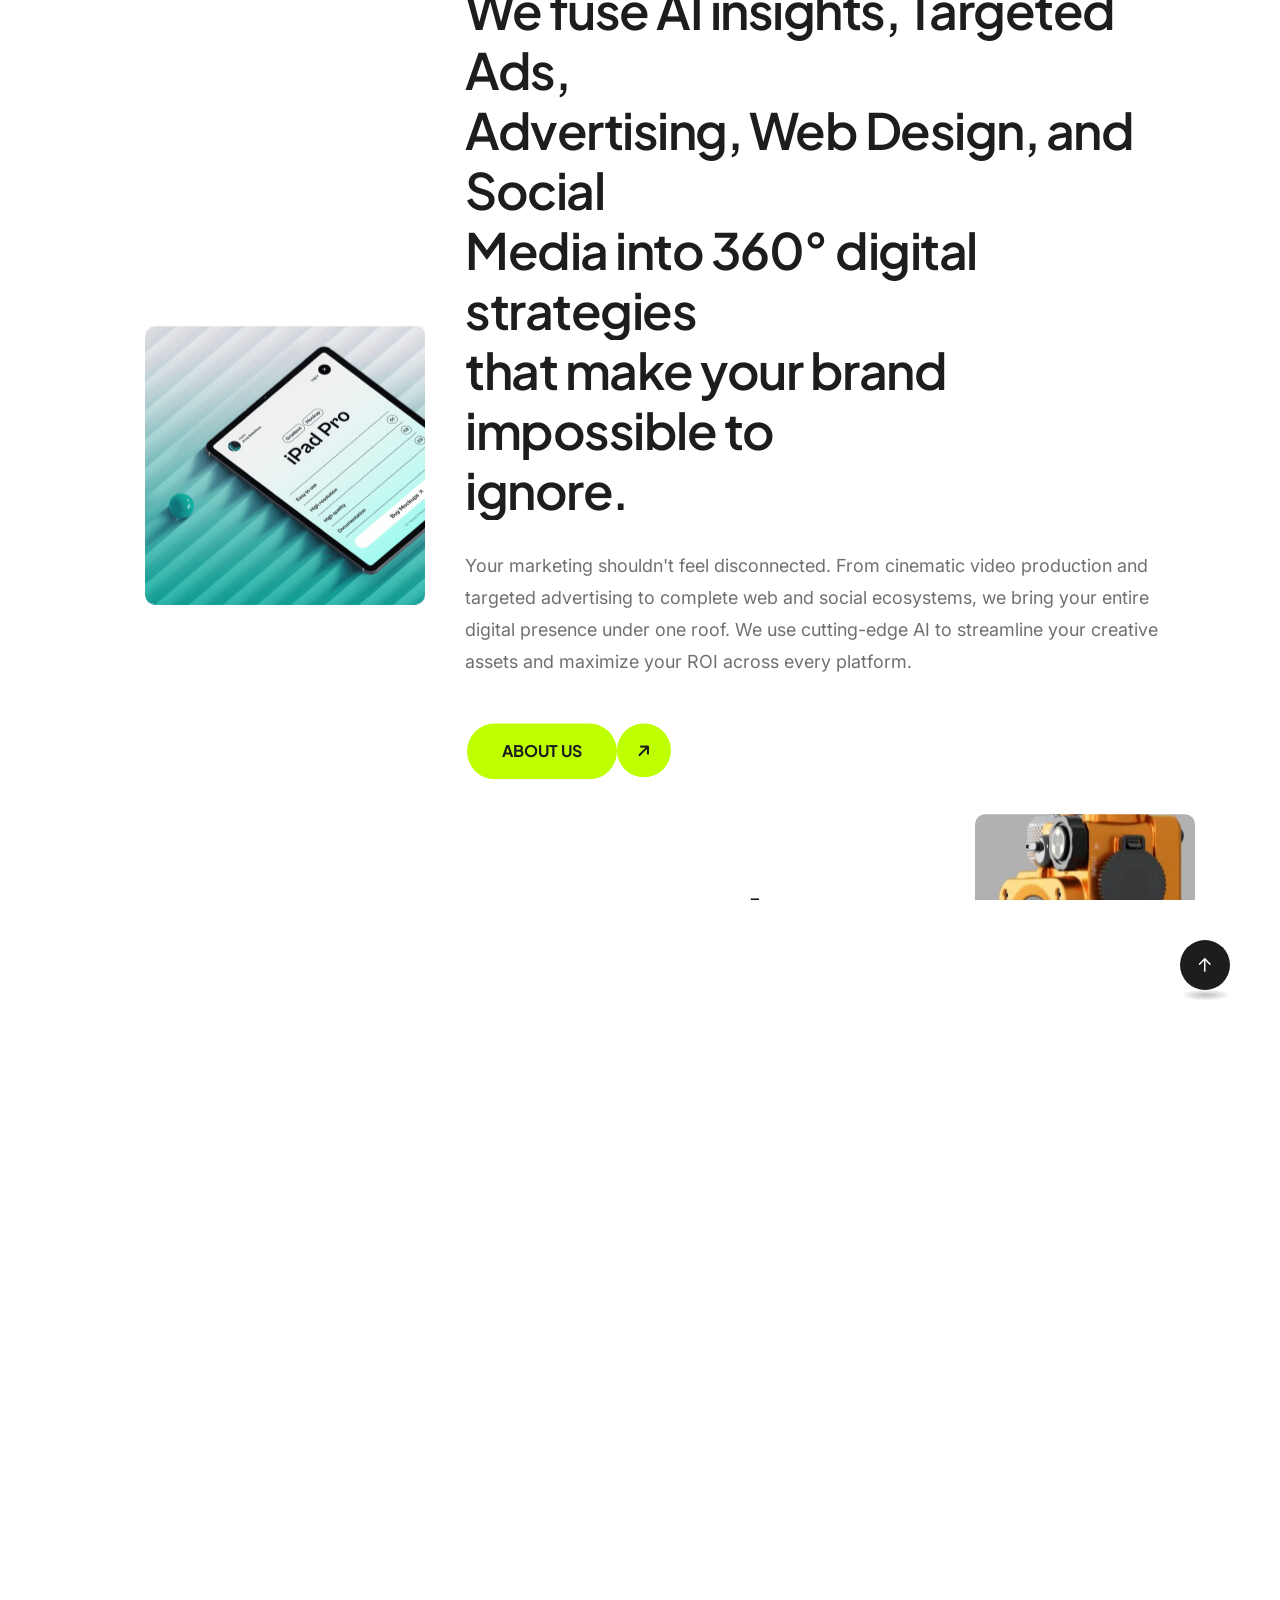
==== commit b948ae5b: "new hero" ====
--- a/index.html
+++ b/index.html
@@ -96,9 +96,28 @@
                         <div class="row justify-content-center align-items-center" style="min-height: 100vh;">
                             <div class="col-12">
                                 <div class="td-hero-content">
-                                    <div class="td-hero-title text-center  wow fadeInUp" data-wow-delay=".5s"
+                                    <div class="td-hero-title-wrapper text-center wow fadeInUp" data-wow-delay=".5s"
                                         data-wow-duration="1s">
                                         <h1 class="td-hero-dexze-text">DEXZE</h1>
+                                        <button class="td-hero-nav-toggle" id="heroNavToggle">
+                                            <span class="toggle-icon">+</span>
+                                        </button>
+                                    </div>
+                                </div>
+
+                                <!-- Mobile Overlay Menu -->
+                                <div class="td-mobile-overlay" id="mobileOverlay">
+                                    <div class="td-mobile-overlay-header">
+                                        <h2 class="td-overlay-logo">DEXZE</h2>
+                                        <button class="td-mobile-overlay-close" id="overlayClose">×</button>
+                                    </div>
+                                    <div class="td-mobile-overlay-content">
+                                        <a href="index.html" class="td-overlay-link active">Home</a>
+                                        <a href="about.html" class="td-overlay-link">Partnerships</a>
+                                        <a href="service.html" class="td-overlay-link">Approach</a>
+                                        <a href="work.html" class="pill-link">Happenings</a>
+                                        <a href="team.html" class="td-overlay-link">Join</a>
+                                        <a href="contact.html" class="td-overlay-link">Contact</a>
                                     </div>
                                 </div>
                             </div>
@@ -840,6 +859,34 @@
                     onLeaveBack: () => pillNavbar.classList.remove('is-sticky'),
                 });
             }
+
+            // ========== Mobile Overlay Menu Logic ==========
+            const toggleBtn = document.getElementById('heroNavToggle');
+            const closeBtn = document.getElementById('overlayClose');
+            const mobileOverlay = document.getElementById('mobileOverlay');
+
+            if (toggleBtn && mobileOverlay) {
+                toggleBtn.addEventListener('click', () => {
+                    mobileOverlay.classList.add('active');
+                    document.body.style.overflow = 'hidden'; // Prevent scrolling
+                });
+            }
+
+            if (closeBtn && mobileOverlay) {
+                closeBtn.addEventListener('click', () => {
+                    mobileOverlay.classList.remove('active');
+                    document.body.style.overflow = 'auto'; // Restore scrolling
+                });
+            }
+
+            // Close overlay on link click
+            const overlayLinks = document.querySelectorAll('.td-overlay-link');
+            overlayLinks.forEach(link => {
+                link.addEventListener('click', () => {
+                    mobileOverlay.classList.remove('active');
+                    document.body.style.overflow = 'auto';
+                });
+            });
         });
     </script>
 </body>
--- a/assets/css/main.css
+++ b/assets/css/main.css
@@ -14013,4 +14013,213 @@
   }
 }
 
+
+/* ==========================================================================
+   28. Responsive Hero & Mobile Overlay (Ragged Edge Style)
+   ========================================================================== */
+
+/* Fluid Typography for DEXZE Text */
+.td-hero-dexze-text {
+  font-family: var(--td-ff-syne);
+  font-weight: 800;
+  color: var(--td-common-white);
+  line-height: 0.9;
+  letter-spacing: -0.04em;
+  text-transform: uppercase;
+  user-select: none;
+  pointer-events: none;
+  margin: 0;
+  /* Dynamic font size: 80px on 320px screen -> 250px on 1920px screen */
+  font-size: clamp(60px, 15vw, 250px);
+  display: inline-block;
+  vertical-align: middle;
+}
+
+.td-hero-title-wrapper {
+  display: flex !important;
+  align-items: center;
+  justify-content: center;
+  gap: 20px;
+}
+
+/* Nav Toggle Button (+) */
+.td-hero-nav-toggle {
+  width: clamp(40px, 6vw, 80px);
+  height: clamp(40px, 6vw, 80px);
+  border-radius: 50%;
+  background: rgba(255, 255, 255, 0.2);
+  backdrop-filter: blur(10px);
+  border: 1px solid rgba(255, 255, 255, 0.3);
+  color: #fff;
+  display: none;
+  /* Hidden by default on desktop */
+  align-items: center;
+  justify-content: center;
+  cursor: pointer;
+  transition: all 0.3s cubic-bezier(0.19, 1, 0.22, 1);
+  padding: 0;
+}
+
+.td-hero-nav-toggle:hover {
+  background: #fff;
+  color: #000;
+  transform: scale(1.1);
+}
+
+.toggle-icon {
+  font-size: clamp(24px, 4vw, 40px);
+  line-height: 1;
+  font-weight: 300;
+  margin-top: -2px;
+}
+
+/* Mobile Overlay Menu */
+.td-mobile-overlay {
+  position: fixed;
+  top: 0;
+  left: 0;
+  width: 100%;
+  height: 100vh;
+  background: #c5d2b7;
+  /* Light green-grey as in image */
+  z-index: 9999;
+  display: flex;
+  flex-direction: column;
+  padding: 40px;
+  transform: translateY(-100%);
+  transition: transform 0.6s cubic-bezier(0.77, 0, 0.175, 1);
+  overflow-y: auto;
+}
+
+.td-mobile-overlay.active {
+  transform: translateY(0);
+}
+
+.td-mobile-overlay-header {
+  display: flex;
+  justify-content: space-between;
+  align-items: center;
+  margin-bottom: 60px;
+}
+
+.td-overlay-logo {
+  font-family: var(--td-ff-syne);
+  font-weight: 800;
+  font-size: 32px;
+  letter-spacing: -2px;
+  color: #000;
+  margin: 0;
+}
+
+.td-mobile-overlay-close {
+  font-size: 40px;
+  color: #000;
+  background: none;
+  border: none;
+  cursor: pointer;
+}
+
+.td-mobile-overlay-content {
+  display: flex;
+  flex-direction: column;
+  align-items: center;
+  gap: 15px;
+}
+
+.td-overlay-link {
+  display: inline-block;
+  padding: 20px 60px;
+  background: #dfe6d5;
+  border-radius: 100px;
+  color: #000;
+  font-family: var(--td-ff-dm-sans);
+  font-size: 24px;
+  font-weight: 500;
+  text-decoration: none;
+  transition: all 0.3s ease;
+  width: 100%;
+  max-width: 300px;
+  text-align: center;
+}
+
+.td-overlay-link.active {
+  background: #111;
+  color: #fff;
+}
+
+.td-overlay-link:hover {
+  background: #111;
+  color: #fff;
+  transform: translateY(-5px);
+}
+
+/* Responsiveness Toggle */
+@media (max-width: 991px) {
+  .pill-navbar-wrap {
+    display: none !important;
+  }
+
+  .td-hero-nav-toggle {
+    display: flex;
+  }
+
+  .td-hero-title-wrapper {
+    gap: 10px;
+  }
+
+  /* Centering Fix for Mobile */
+  .td-hero-area .row {
+    min-height: 100vh;
+    display: flex;
+    align-items: center;
+    justify-content: center;
+  }
+
+  .td-hero-content {
+    transform: translateY(-10px);
+    /* Moved even higher up for SM devices */
+  }
+
+  /* Shifting video up further as requested */
+  .td-hero-video {
+    object-position: center 30% !important;
+    /* Move video focus point higher up */
+  }
+}
+
+@media (max-width: 480px) {
+  .td-mobile-overlay {
+    padding: 30px 20px;
+  }
+
+  .td-overlay-link {
+    font-size: 20px;
+    padding: 15px 40px;
+  }
+
+  /* Specific override for very small devices */
+  .td-hero-dexze-text {
+    font-size: clamp(50px, 20vw, 80px);
+  }
+
+  .td-hero-content {
+    transform: translateY(-150px);
+    /* Maximum lift for very small screens */
+  }
+}
+
+/* Ensure no transitions clash with JS parallax */
+.td-hero-video {
+  transition: none !important;
+}
+
+/* Sticky Navbar fix for desktop */
+.pill-navbar-wrap.is-sticky .pill-navbar {
+  background: rgba(10, 20, 30, 0.6);
+  backdrop-filter: blur(12px);
+  border-radius: 100px;
+  padding: 10px 30px;
+  border: 1px solid rgba(255, 255, 255, 0.1);
+}
+
 /*# sourceMappingURL=main.css.map */
